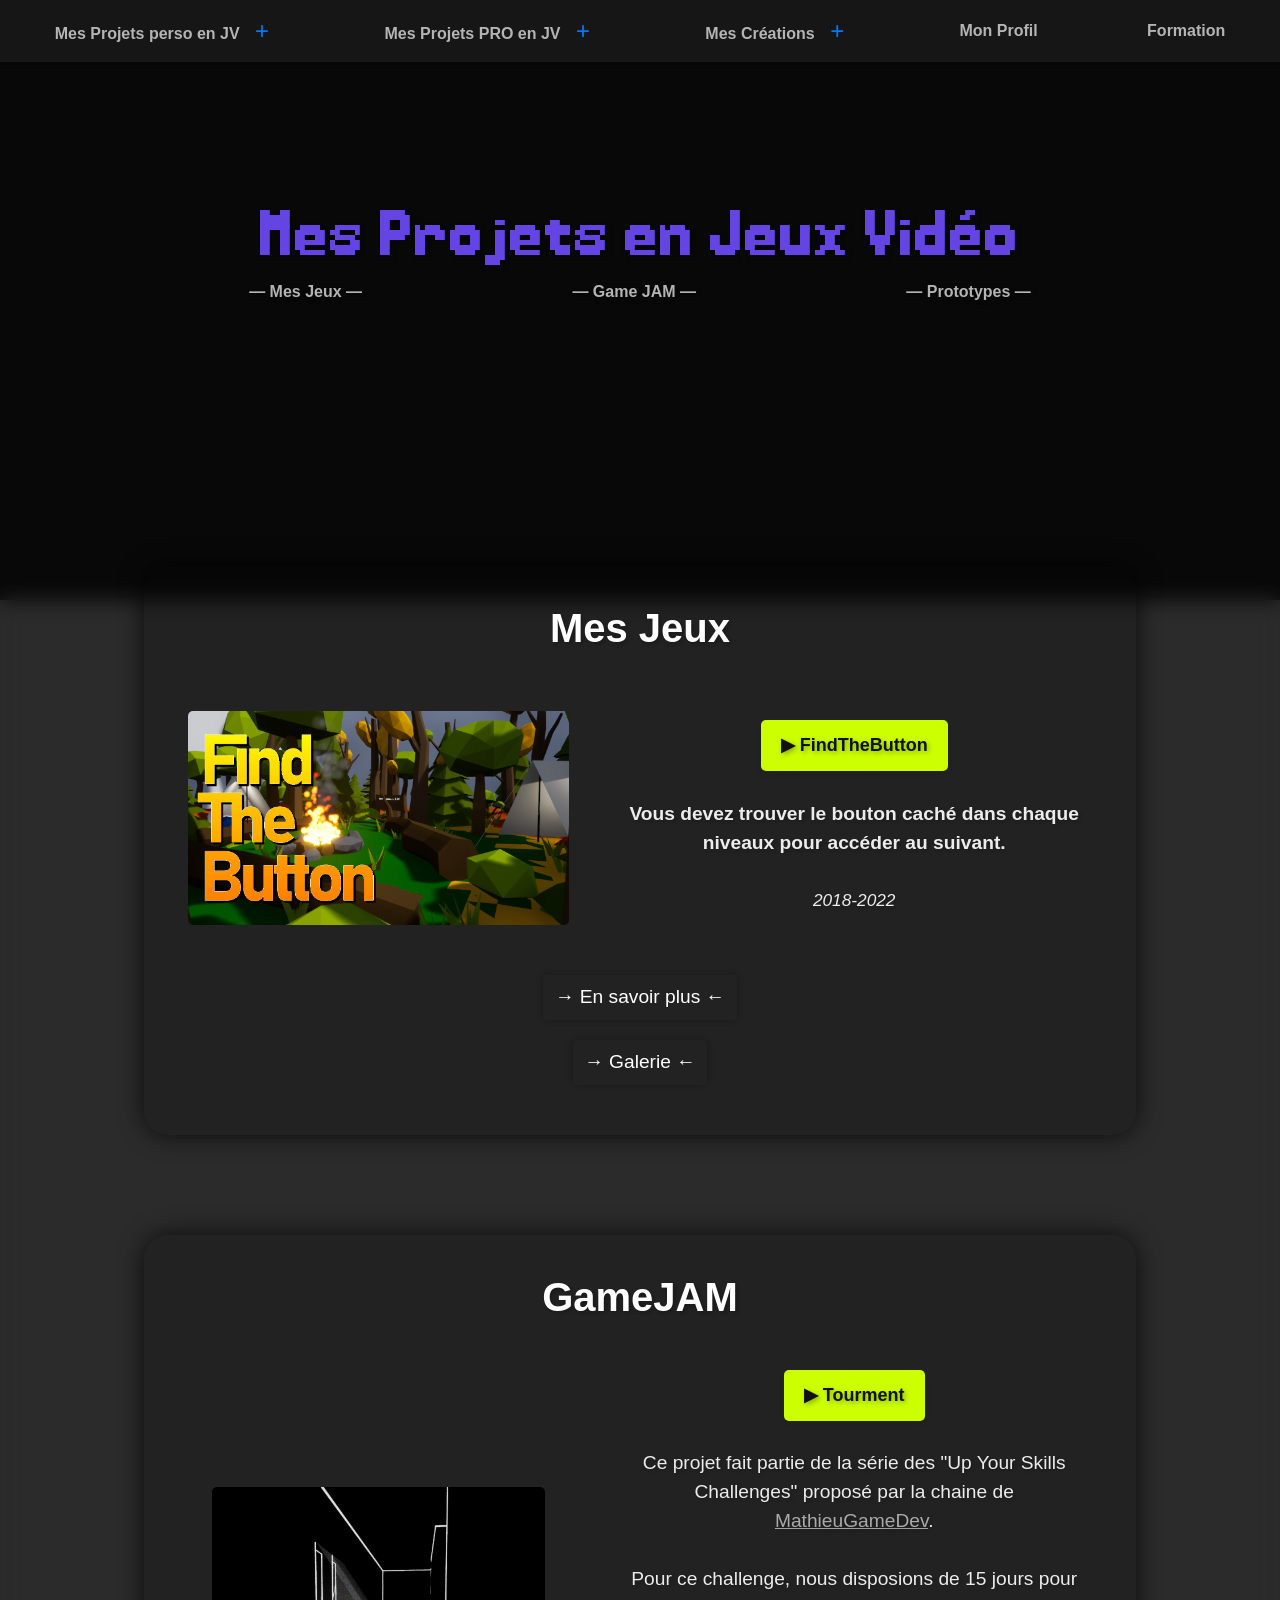
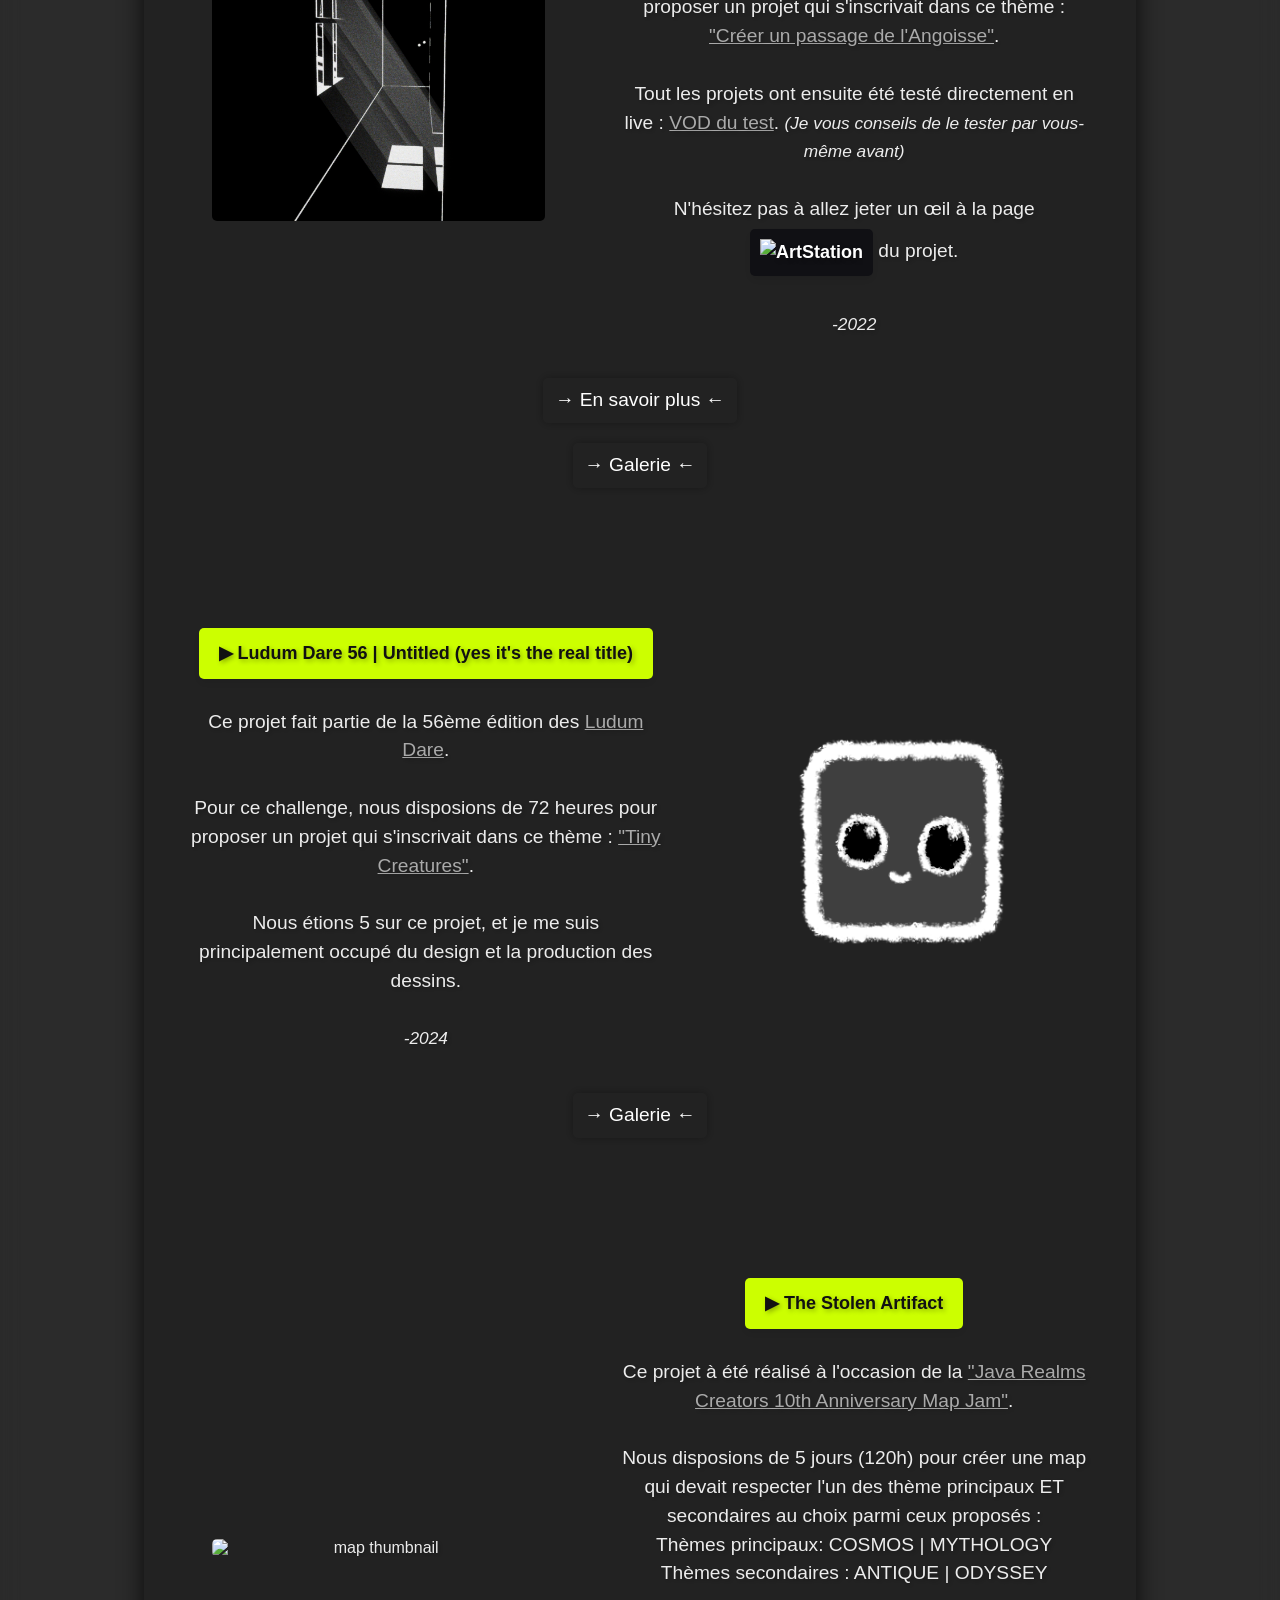
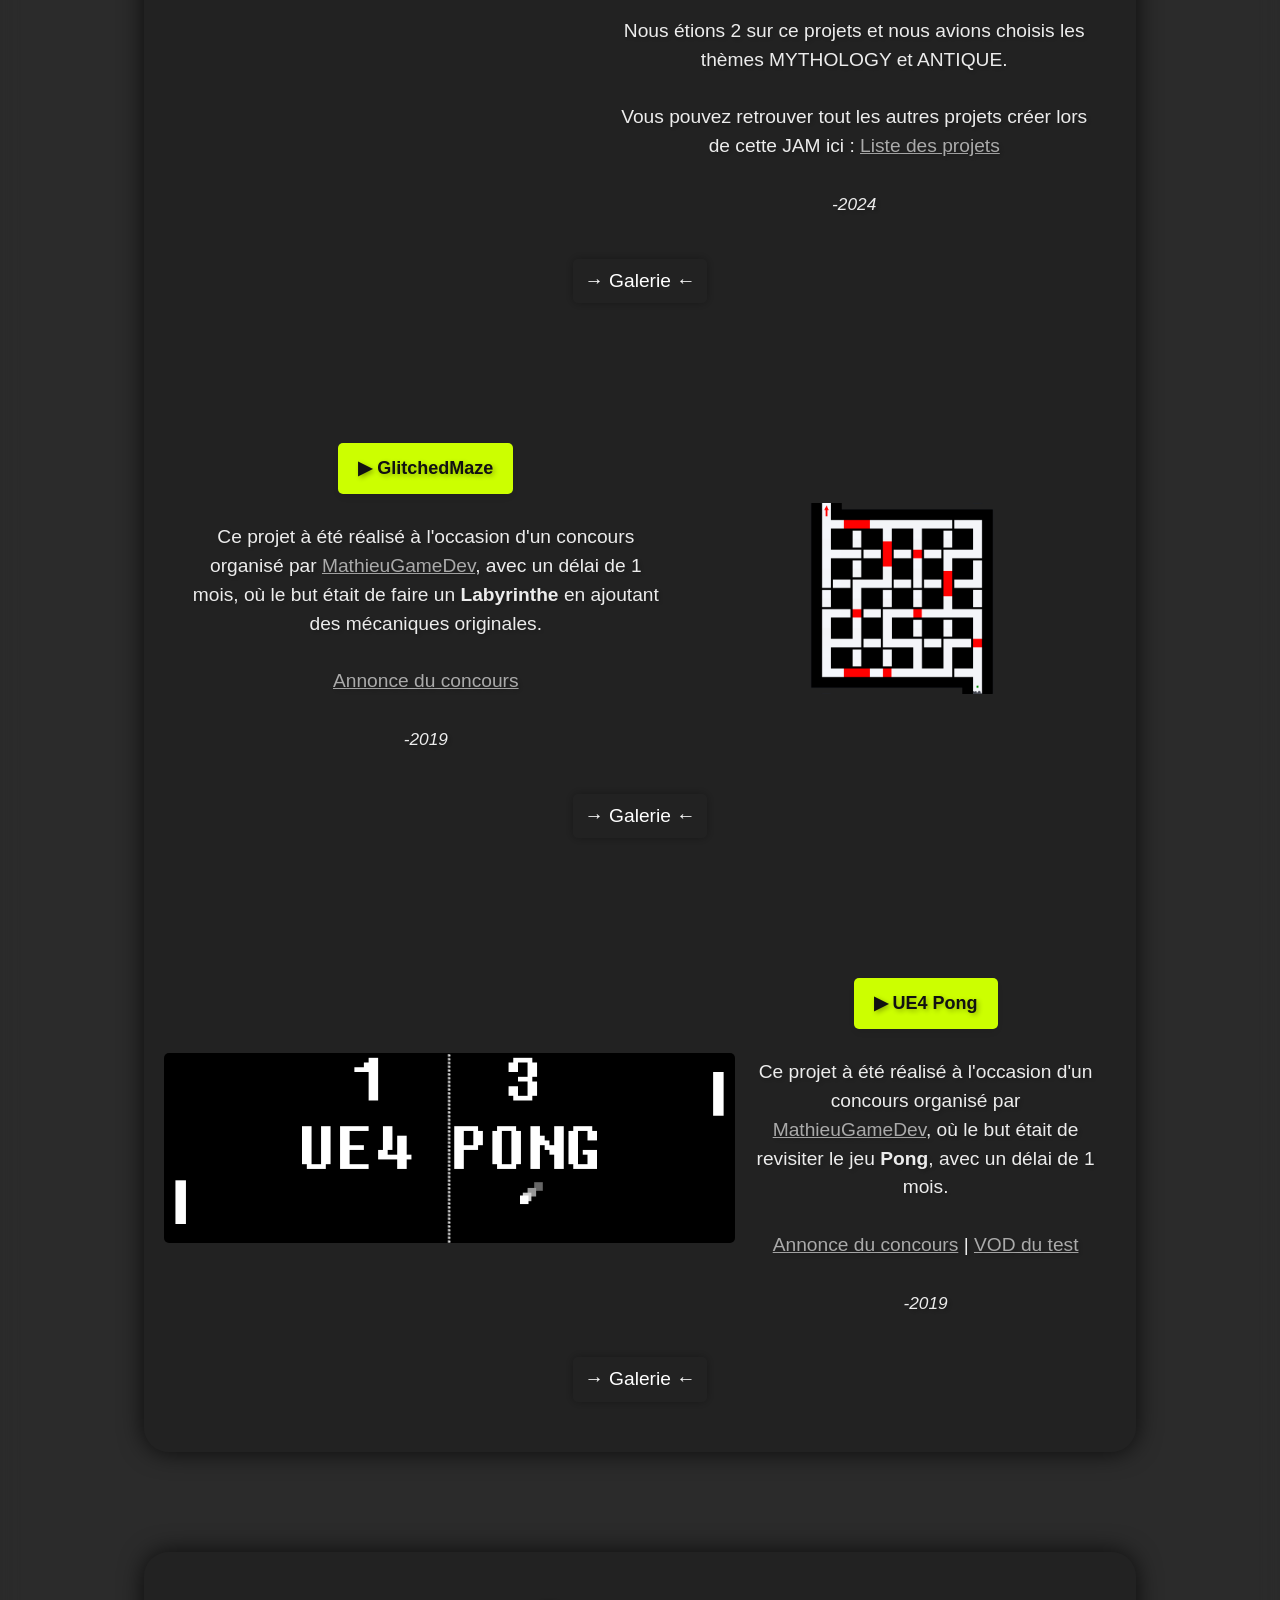
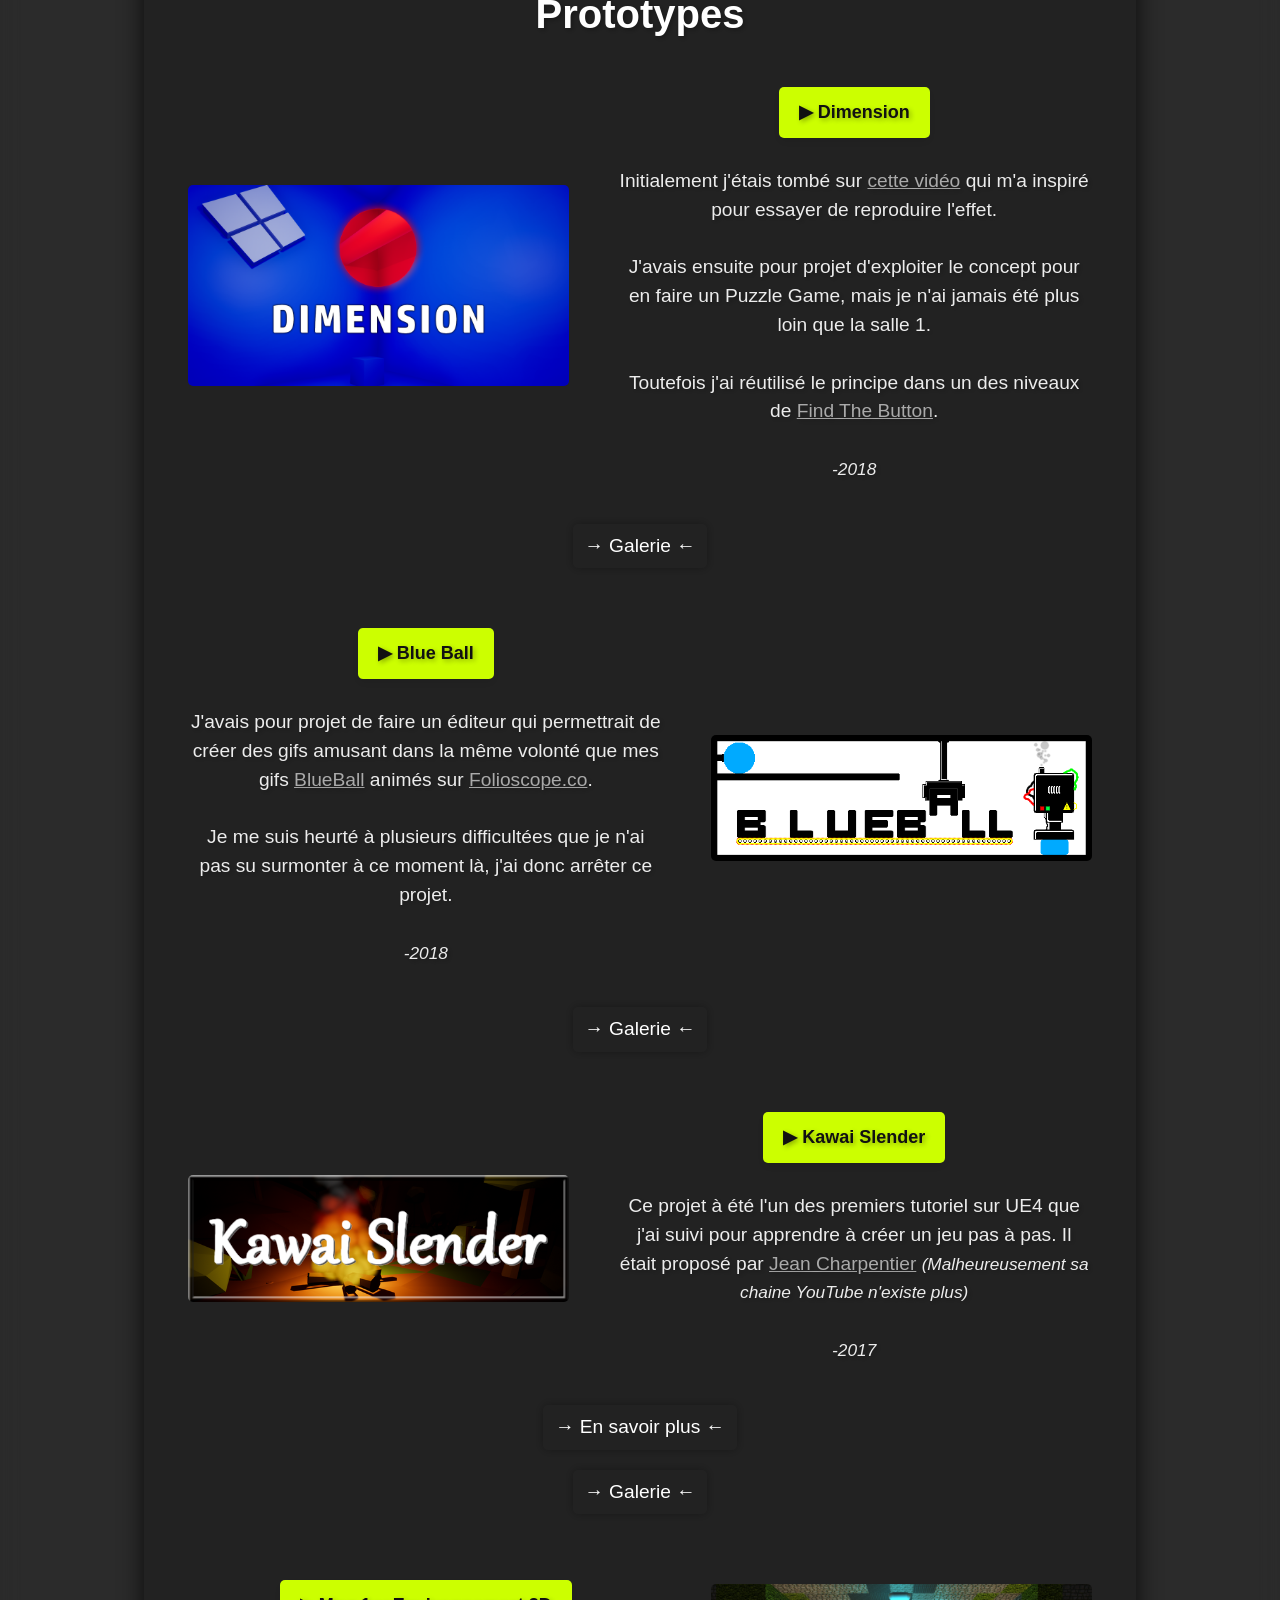
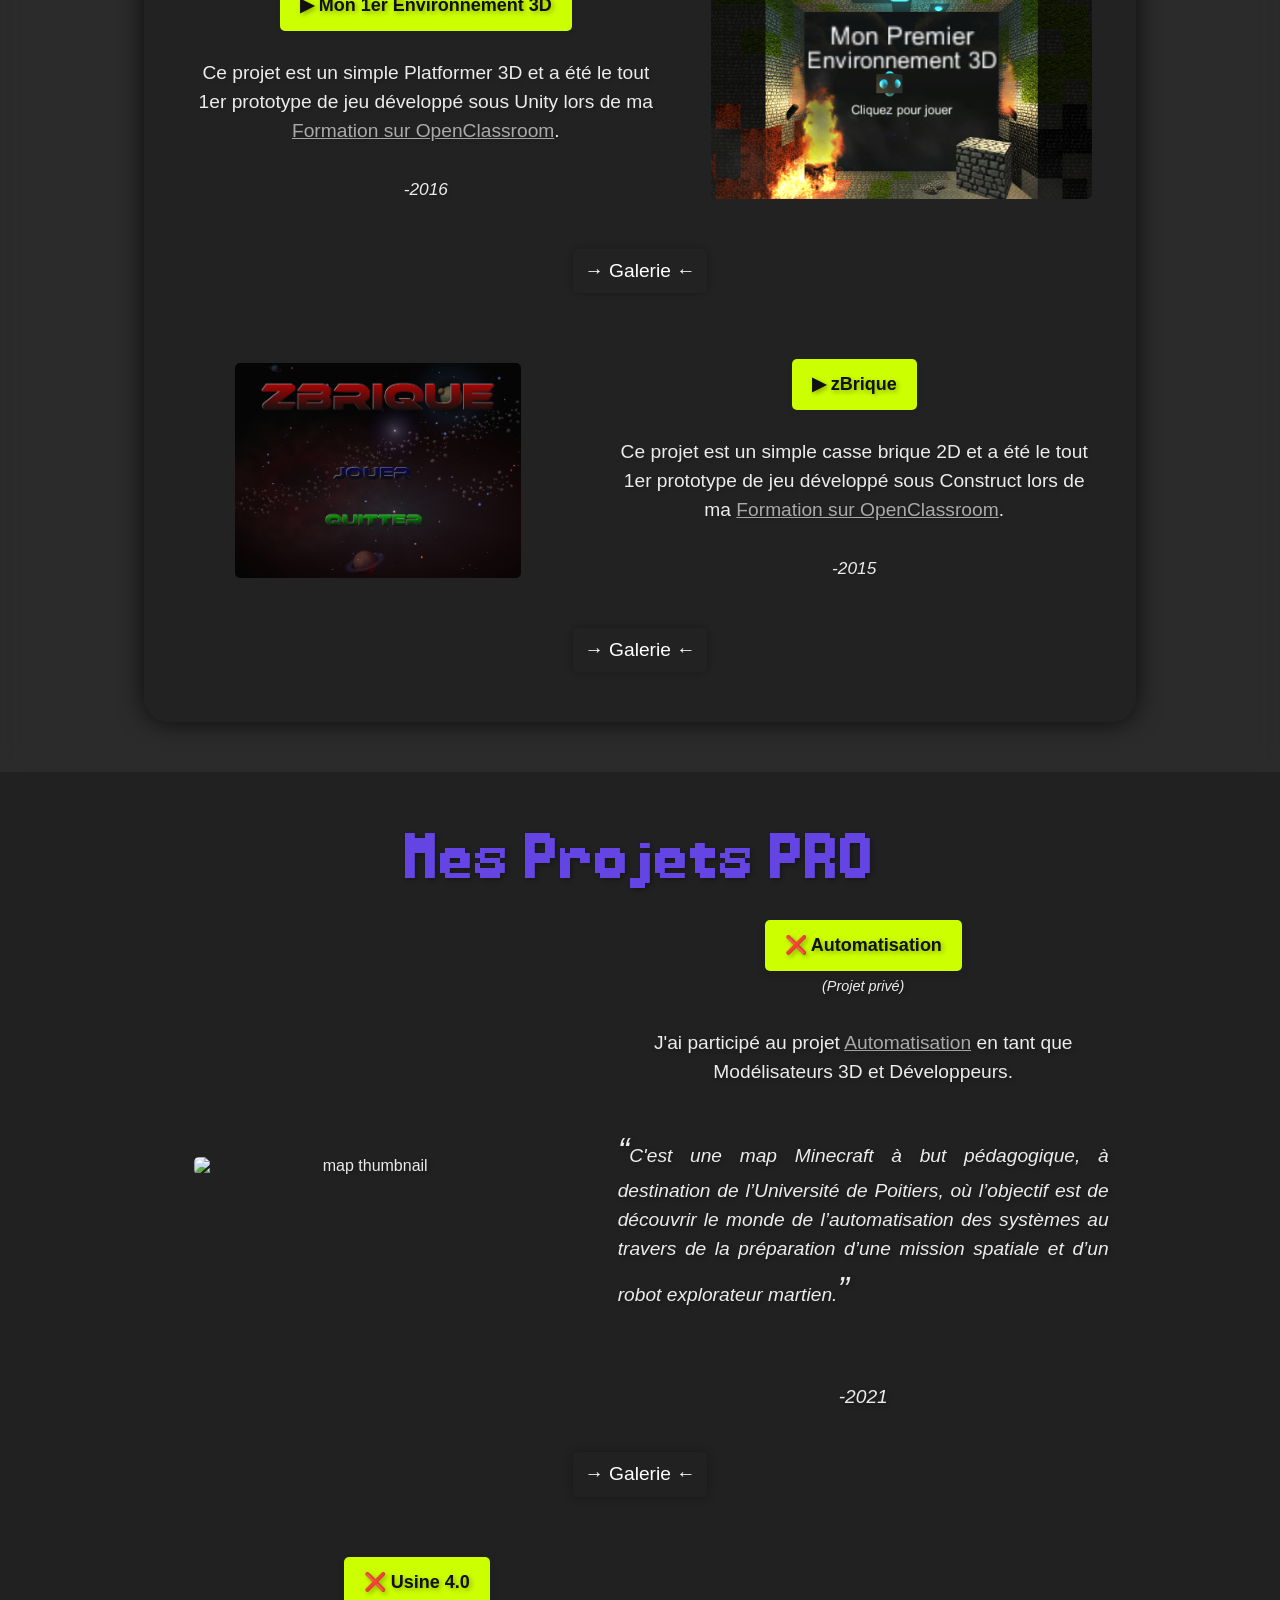
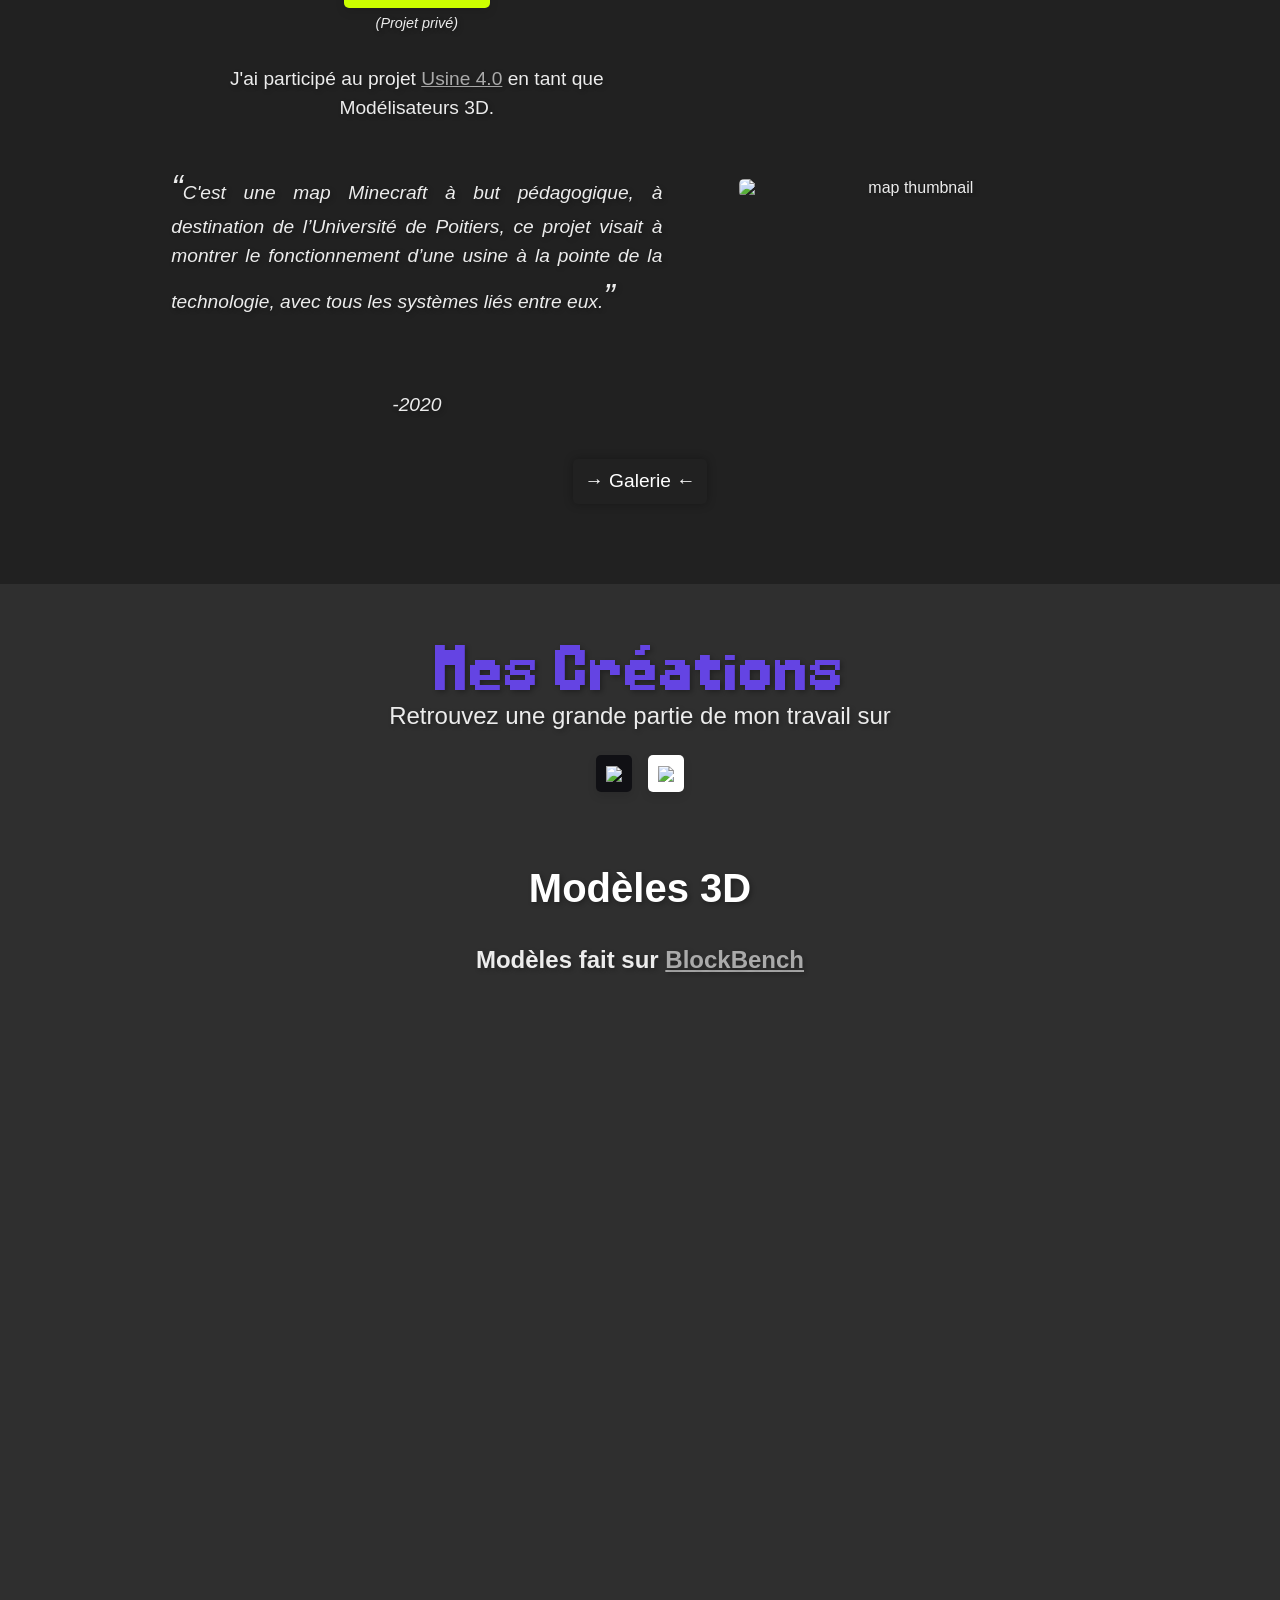
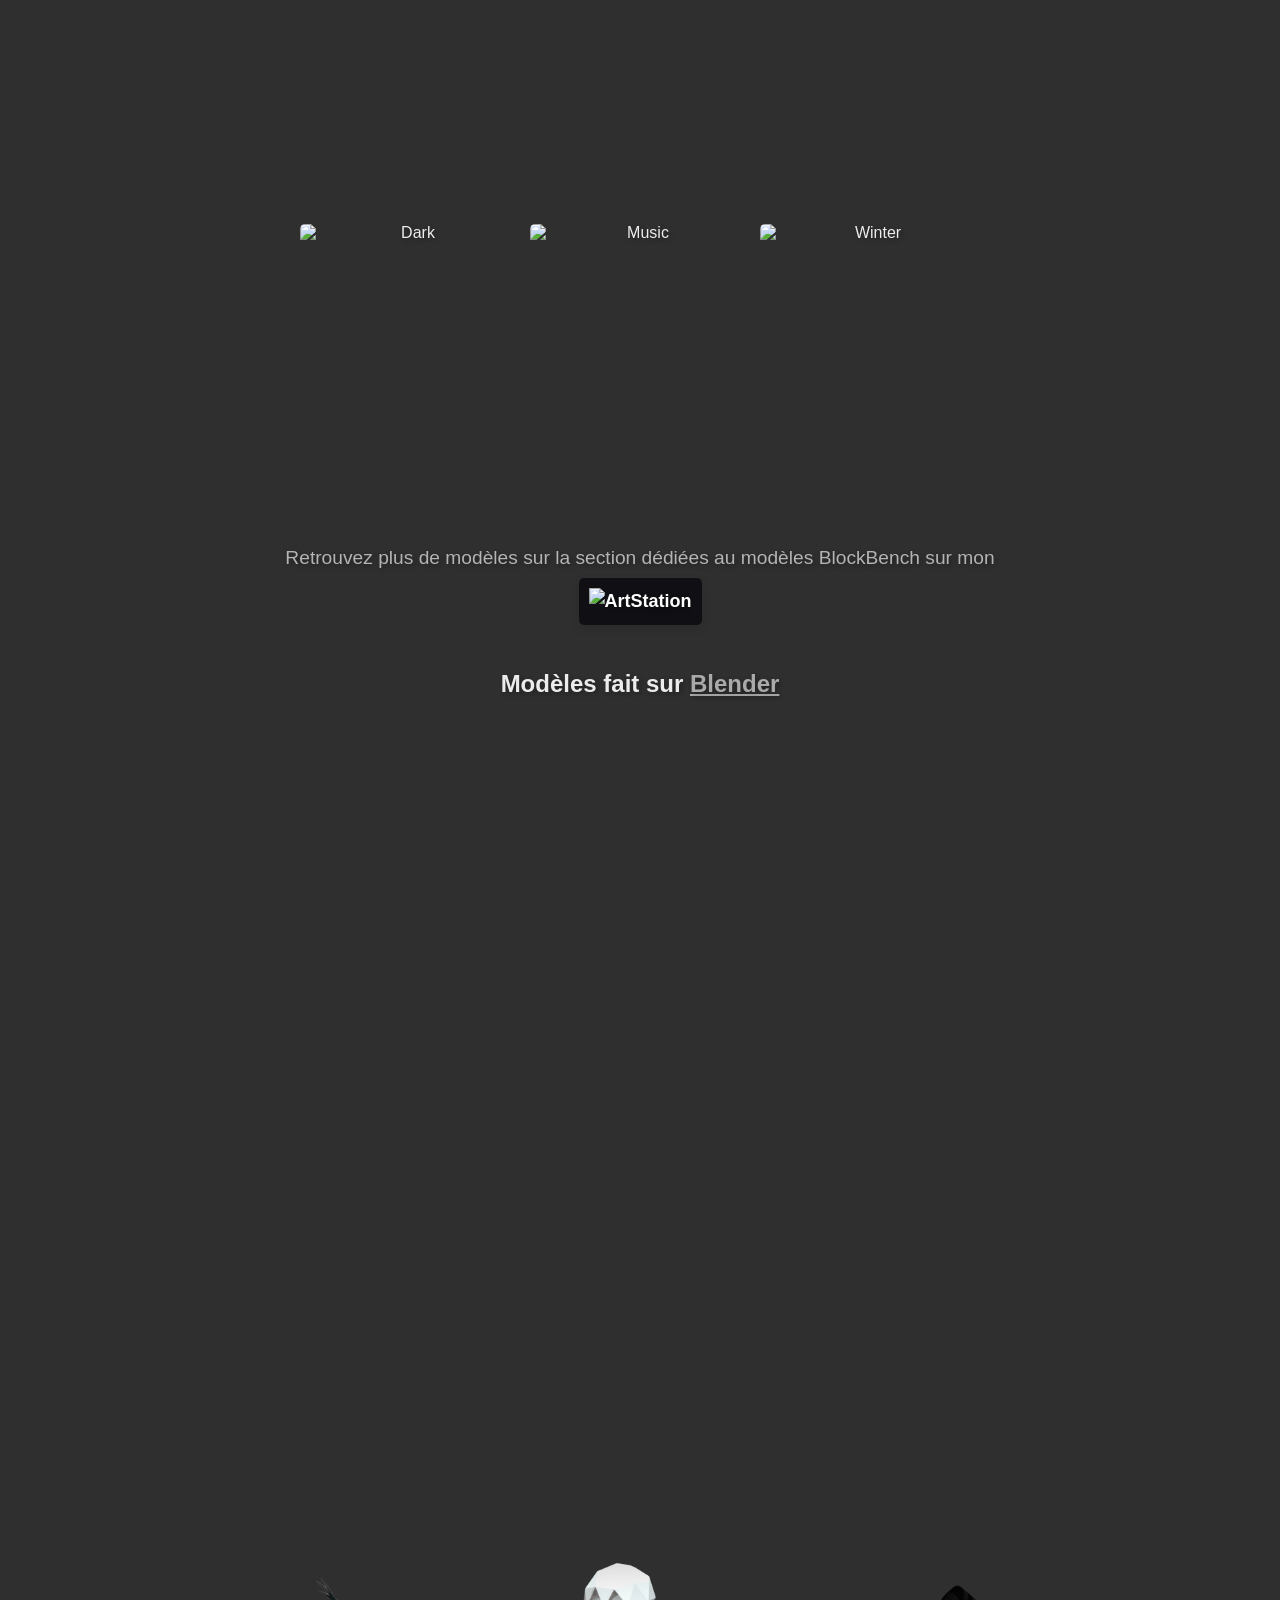
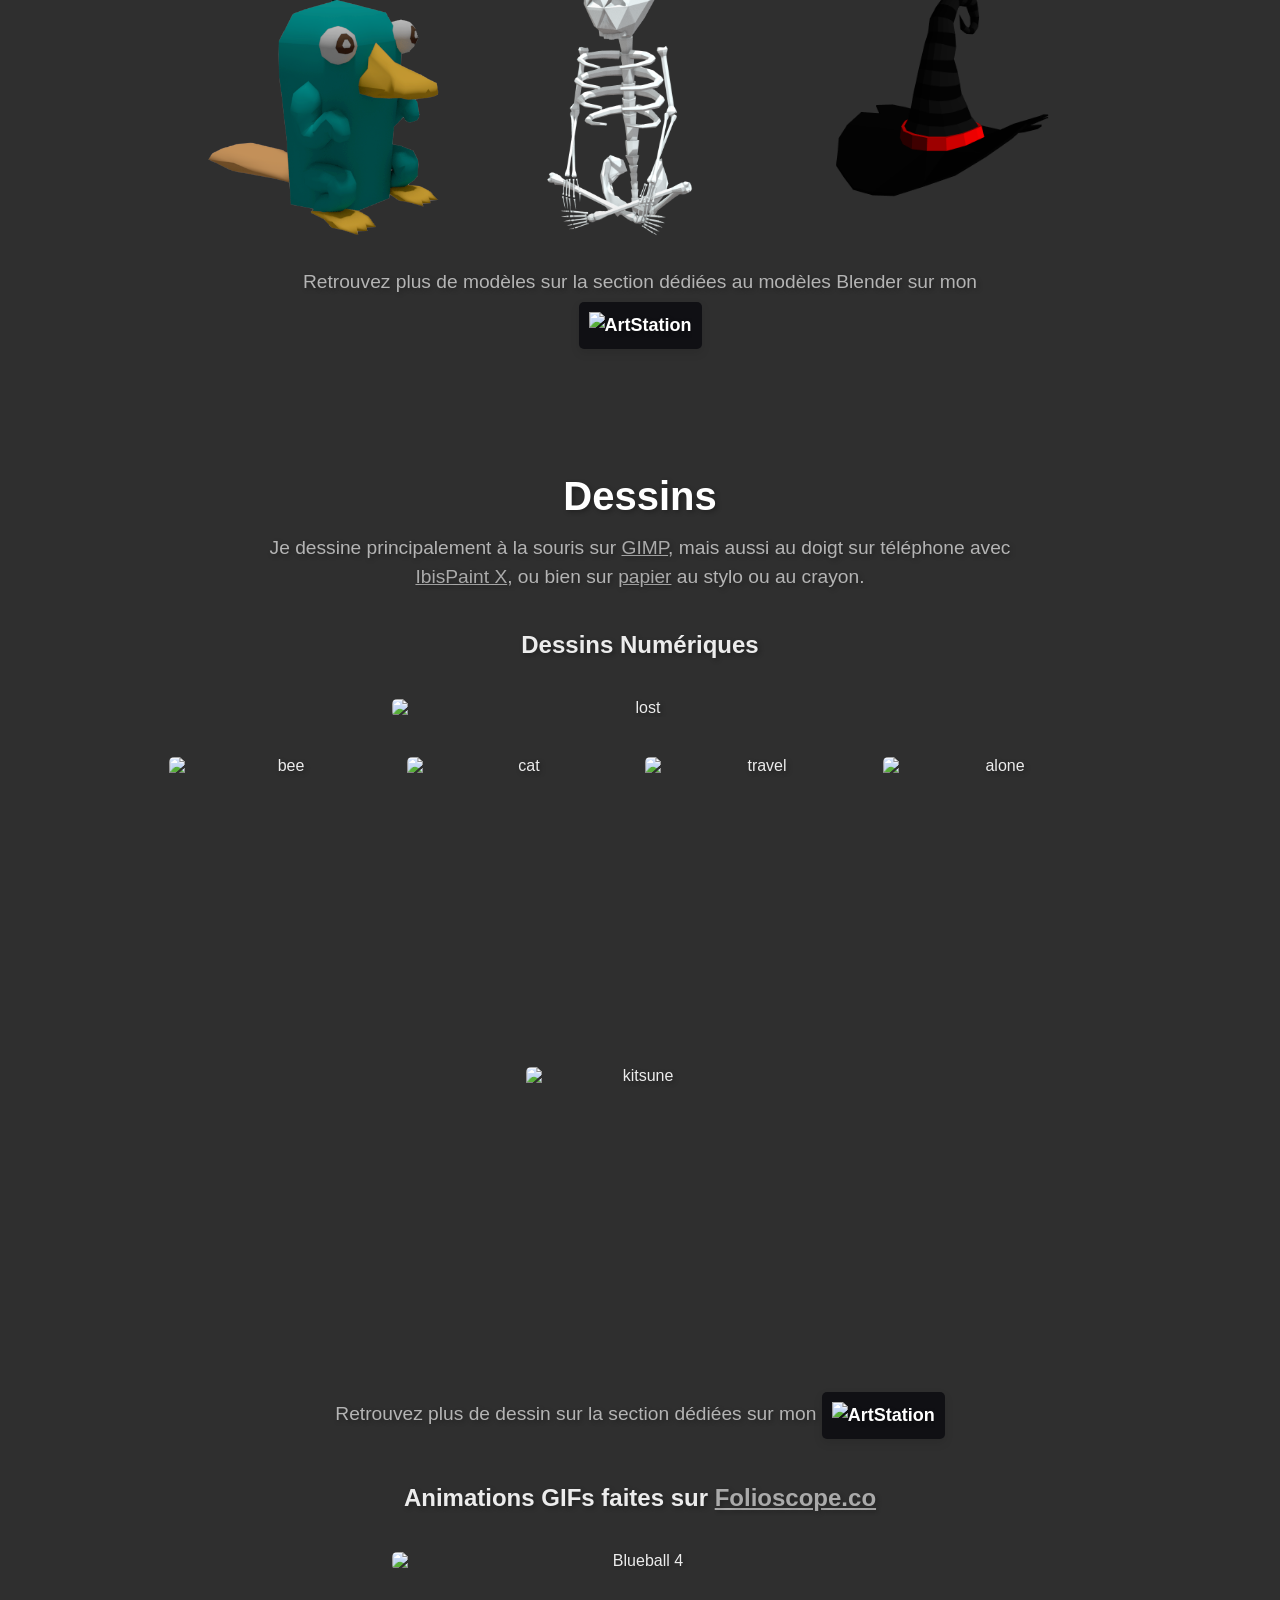
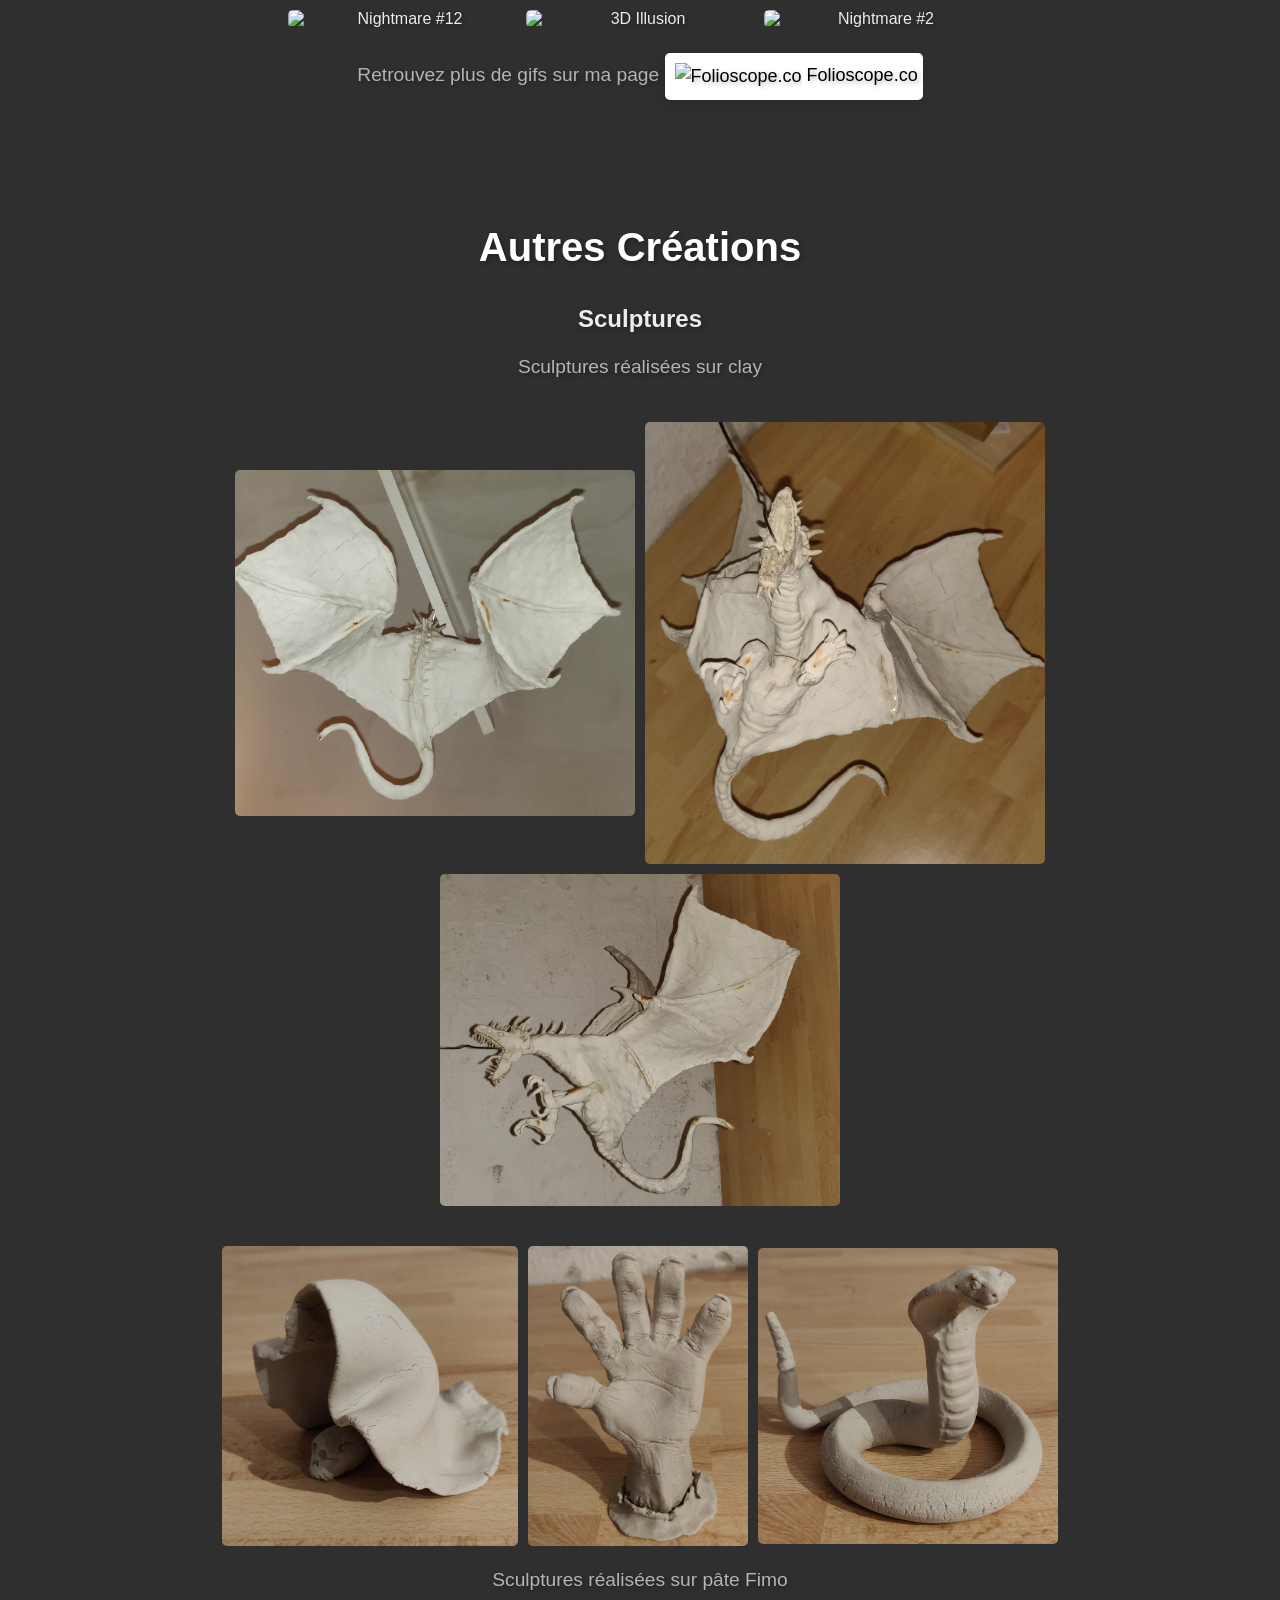
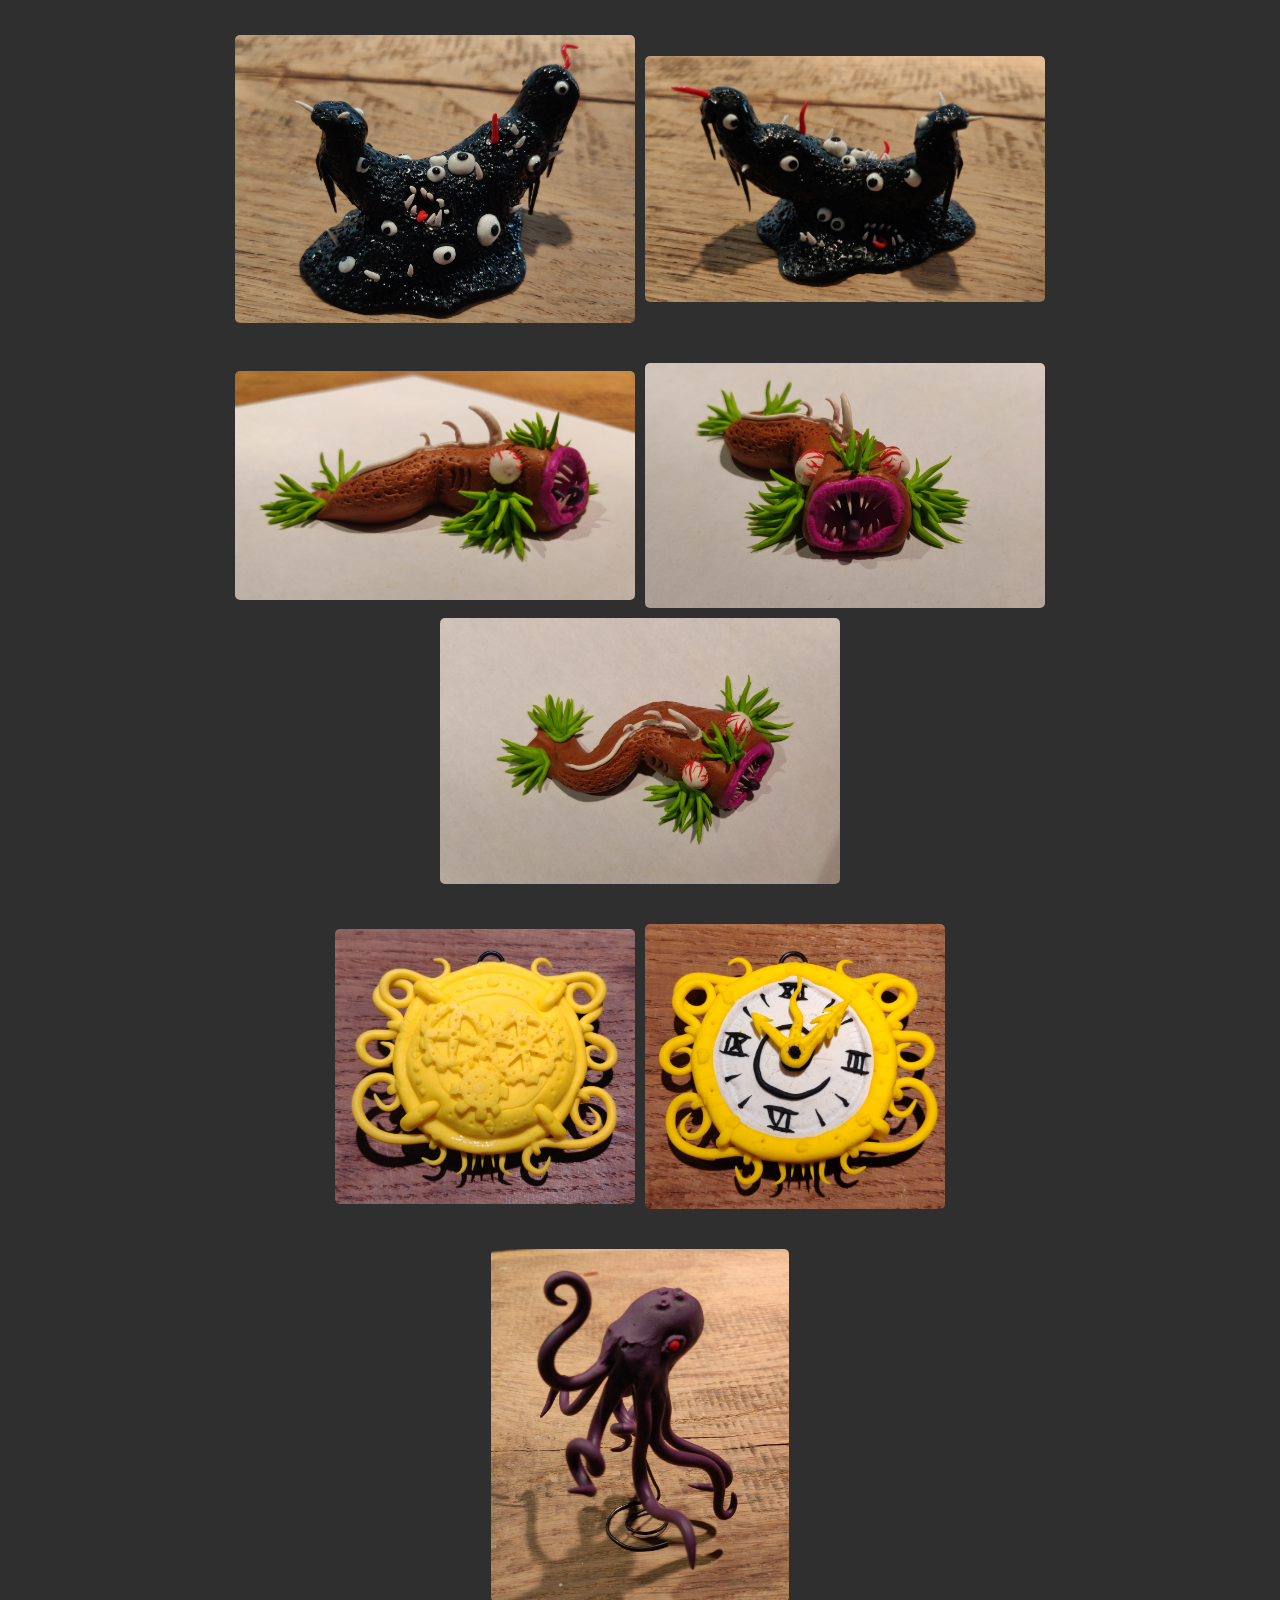
==== index.html @ f9fad4a8 "small fix" ====
<!DOCTYPE html>
<html lang="en">
<head>
    <meta charset="UTF-8">
    <meta name="viewport" content="width=device-width, initial-scale=1.0">
    <title>Portfolio | Damien JEAULT</title>
    <link rel="stylesheet" href="styles.css">
</head>
<body>
    <header>
        <nav class="scroll top-header">
            <ul>
                <li>
                    <a href="#projects">Mes Projets perso en JV</a>
                    <button class="dropdown-toggle">+</button>
                    <ul class="dropdown">
                        <a href="#mes-jeux" class="dropdown-section">— Mes Jeux —</a>
                        <li><a href="#FTB">Find The Button</a></li>
                        <a href="#gamejam" class="dropdown-section">— Game JAM —</a>
                        <li><a href="#Tourment">Tourment</a></li>
                        <li><a href="#LD56">Ludum Dare 56</a></li>
                        <li><a href="#TheStolenArtifact">The Stolen Artifact</a></li>
                        <li><a href="#GlitchedMaze">Glitched Maze</a></li>
                        <li><a href="#UE4pong">UE4 Pong</a></li>
                        <a href="#prototypes" class="dropdown-section">— Prototypes —</a>
                        <li><a href="#dimension">Dimension</a></li>
                        <li><a href="#blueball">Blue Ball</a></li>
                        <li><a href="#KawaiSlender">Kawai Slender</a></li>
                        <li><a href="#Mon1erEnvironnement3D">Mon 1er Environnement 3D</a></li>
                        <li><a href="#zBrique">zBrique</a></li>
                    </ul>
                </li>
                <li>
                    <a href="#projects-pro">Mes Projets PRO en JV</a>
                    <button class="dropdown-toggle">+</button>
                    <ul class="dropdown">
                        <li><a href="#Automatisation">Automatisation</a></li>
                        <li><a href="#usine-4-0">Usine 4.0</a></li>
                    </ul>
                </li>
                <li>
                    <a href="#creations">Mes Créations</a>
                    <button class="dropdown-toggle">+</button>
                    <ul class="dropdown">
                        <a href="#modeles-3d" class="dropdown-section">— Modèles 3D —</a>
                        <li><a href="#blockbench">BlockBench</a></li>
                        <li><a href="#blender">Blender</a></li>
                        <a href="#dessins" class="dropdown-section">— Dessins —</a>
                        <li><a href="#dessins_numeriques">Dessins Numériques</a></li>
                        <!--<li><a href="#dessins_papier">Dessins Papier</a></li>-->
                        <li><a href="#animations">Animations</a></li>
                        <a href="#autres-creations" class="dropdown-section">— Autres Créations —</a>
                        <li><a href="#sculptures">Sculptures</a></li>
                        <li><a href="#minecraft">Minecraft</a></li>
                    </ul>
                </li>
                <li><a href="#profil">Mon Profil</a></li>
                <li><a href="#formation">Formation</a></li>
            </ul>
        </nav>
    </header>

    <main>

        <!-- Section 1: Mes Projets perso en JV -->
        <section id="projects" class="section">
            <div class="container">
                <!-- image en arrière-plan -->
                <div class="bg-img-container">
                    <img src="images/header_bg.gif" alt="header_bg" class="background-image">
                </div>
                <div class="bg-img-overlay"></div>

                <!-- Top Title -->
                <div class="top-title image bottom">
                    <h1 class="anim">Mes Projets en Jeux Vidéo</h1>
                    <nav class="scroll">
                        <ul>
                            <li><a href="#mes-jeux" class="dropdown-section">— Mes Jeux —</a></li>
                            <li><a href="#gamejam" class="dropdown-section">— Game JAM —</a></li>
                            <li><a href="#prototypes" class="dropdown-section">— Prototypes —</a></li>
                        </ul>
                    </nav>
                </div>

                <!-- My Games -->
                <div id="mes-jeux" class="bg-color">
                    <h2>Mes Jeux</h2>

                    <!-- Find The Button -->
                    <div id="FTB" class="project">
                        <div class="project-intro">
                            <img src="images/projects/find_the_button/ftb_thumbnail.png" alt="ftb_thumbnail" data-width="40" class="img manual-resize image left">
                            <div class="description">
                                <p>
                                    <a href="https://gamejolt.com/games/find_the_button/818614" target="_blank" class="btn-link btn-anim gamejolt">▶ FindTheButton</a>
                                    <br><br>
                                    <b>Vous devez trouver le bouton caché dans chaque niveaux pour accéder au suivant.</b>
                                    <br><br>
                                    <i>2018-2022</i>
                                </p>
                            </div>
                        </div>
                        <!-- En savoir plus -->
                        <button class="toggle-details">→ En savoir plus ←</button>
                        <div class="details">
                            <p style="text-align: justify;">
                                <i><i style="font-size: 1.8em;">“</i>J'ai commencé le dev de ce jeu en même temps que j'apprenais à utiliser Unreal en total autodidacte, il m'a servi de support d'apprentissage, et je ne voulais pas entamer un projet que je n'étais pas sûr d'aboutir. Donc et j'ai eu l'idée du "Find The Button" (en référence à un type de map sur Minecraft :D), qui était un concept assez simple à mettre en place mais qui m'a quand même permis d'explorer plein de facettes d'Unreal et du dev de jeu en général.
                                <br><br>
                                J'ai notamment pu pratiquer la modélisation 3D sur Blender <i>(j'ai produit tout les modèles 3D du jeu)</i>, ou encore m'intéresser au Game Design et Level Design, ainsi qu'à l'élaboration d'une ambiance sonore (à l'aide de bibliothèque libre de droit, j'ai essayé d'insufler de la vie à l'ambiance général de chaque niveaux).
                                <br><br>
                                Initialement je n'étais pas sûr de vouloir le publier étant donné qu'il a souffert de toutes les erreurs que j'ai pu commettre au cours de mon apprentissage sur Unreal, toutefois j'aime bien ce que j'ai finis par en faire, et je m'étais dit que ça pouvait potentiellement intéresser des gens. Il doit y avoir quelques bugs par-ci par-là, et certains niveaux souffrent de quelque problèmes d'optimisations, mais je n'ai pas souhaité continuer ce projet et j'ai préfèré le sortir tel-quel avec ses défauts, plutôt que de ne pas le sortir du tout.<i style="font-size: 1.8em;">”</i></i>
                            </p>
                        </div>
                        <!-- Galerie -->
                        <button class="toggle-details">→ Galerie ←</button>
                        <div class="details">
                            <iframe class="image left" width="560" height="315" src="https://www.youtube.com/embed/7w2tnUAuLQc?si=j6rJ9-tF6uplA-a_" title="YouTube video player" frameborder="0" allow="accelerometer; autoplay; clipboard-write; encrypted-media; gyroscope; picture-in-picture; web-share" referrerpolicy="strict-origin-when-cross-origin" allowfullscreen alt="youtube video"></iframe>
                            <iframe class="image right" width="560" height="315" src="https://www.youtube.com/embed/c08mF457Oic?si=z6rgm4SEbGlMjIzc" title="YouTube video player" frameborder="0" allow="accelerometer; autoplay; clipboard-write; encrypted-media; gyroscope; picture-in-picture; web-share" referrerpolicy="strict-origin-when-cross-origin" allowfullscreen alt="youtube video"></iframe>

                            <div class="creation">
                                <!-- Groupe d'images organisé en tiles -->
                                <div class="image-group image bottom">
                                    <img src="https://cdnb.artstation.com/p/assets/images/images/033/760/971/large/daminator-4113-level14.jpg?1610491985" alt="Level 14" class="img thumbnail" data-group="1">
                                    <img src="images/projects/find_the_button/Level3.png" alt="Level 3" class="img thumbnail" data-group="1">
                                    <img src="https://cdnb.artstation.com/p/assets/images/images/033/760/927/large/daminator-4113-level13.jpg?1610491923" alt="Level 13" class="img thumbnail" data-group="1">
                                    <img src="https://cdnb.artstation.com/p/assets/images/images/033/760/553/large/daminator-4113-level12.jpg?1610491281" alt="Level 12" class="img thumbnail" data-group="1">
                                    <img src="images/projects/find_the_button/Level1.png" alt="Level 1" class="img thumbnail" data-group="1">
                                    <img src="https://cdna.artstation.com/p/assets/images/images/033/761/050/large/daminator-4113-level16.jpg?1610492089.png" alt="Level 16" class="img thumbnail" data-group="1">
                                    <img src="https://cdna.artstation.com/p/assets/images/images/033/761/308/large/daminator-4113-level15.jpg?1610492786" alt="Level 15" class="img thumbnail" data-group="1">
                                </div>
                            </div>
                            <!-- Groupe d'images organisé en lignes -->
                            <div class="image-group-row">
                                <img src="https://cdnb.artstation.com/p/assets/images/images/033/760/549/original/daminator-4113-temple.gif?1610491274" alt="Level 12 temple gif" class="img image left" data-group="1">
                                <img src="https://i.gjcdn.net/public-data/games/13/114/818614/media/game-description/pipes-wipt4ed9.gif" alt="Level 16 pipes gif" class="img image right" data-group="1">
                            </div>
                            <p>Pour plus de visuels, je vous invite à visiter la page <a href="https://daminator4113.artstation.com/albums/2549901" target="_blank" class="btn-link artstation"><img class="img-svg" src="https://cdn.artstation.com/assets/logo.svg" alt="ArtStation"></a> du projet.</p>
                        </div>
                    </div>

                </div>

                <!-- GameJam -->
                <div id="gamejam" class="bg-color">
                    <h2>GameJAM</h2>
                    <!-- Tourment -->
                    <div id="Tourment" class="project">
                        <div class="project-intro">
                            <div class="description">
                                <p>
                                    <a href="https://gamejolt.com/games/tourment/701553" target="_blank" class="btn-link btn-anim gamejolt">▶ Tourment</a>
                                    <br><br>
                                    Ce projet fait partie de la série des "Up Your Skills Challenges" proposé par la chaine de <a href="https://www.youtube.com/@MATHIEU_YT" target="_blank">MathieuGameDev</a>.
                                    <br><br>
                                    Pour ce challenge, nous disposions de 15 jours pour proposer un projet qui s'inscrivait dans ce thème : <a href="https://www.twitch.tv/videos/1419815023" target="_blank">"Créer un passage de l'Angoisse"</a>.
                                    <br><br>
                                    Tout les projets ont ensuite été testé directement en live : <a href="https://youtu.be/_zgMaUp5L7I?t=2482" target="_blank">VOD du test</a>. <i>(Je vous conseils de le tester par vous-même avant)</i>
                                    <br><br>
                                    N'hésitez pas à allez jeter un œil à la page <a href="https://daminator4113.artstation.com/albums/5755783" target="_blank" class="btn-link artstation"><img class="img-svg" src="https://cdn.artstation.com/assets/logo.svg" alt="ArtStation"></a> du projet.
                                    <br><br>
                                    <i>-2022</i>
                                </p>
                            </div>
                            <img src="images/projects/tourment/tourment_thumbnail.png" alt="tourment_thumbnail" data-width="35" class="img manual-resize image right">
                        </div>
                        <!-- En savoir plus -->
                        <button class="toggle-details">→ En savoir plus ←</button>
                        <div class="details">
                                <p>
                                    Pour ce projet je voulais explorer un thème visuel et une esthétique qui me tiens vraiment à cœur. J'ai pu jouer un peu avec les shaders afin de donner ce style crayonné que j'aime beaucoup.
                                </p>
                        </div>
                        <!-- Galerie -->
                        <button class="toggle-details">→ Galerie ←</button>
                        <div class="details">
                            <div class="creation">
                                <iframe class="image bottom" width="720" height="480" src="https://www.youtube.com/embed/eIMVAcMeVVI?si=eAOmHFxkwIgC9LP0" title="YouTube video player" frameborder="0" allow="accelerometer; autoplay; clipboard-write; encrypted-media; gyroscope; picture-in-picture; web-share" referrerpolicy="strict-origin-when-cross-origin" allowfullscreen alt="youtube video"></iframe>
                                <!-- Groupe d'images organisé en lignes -->
                                <div class="image-group-row">
                                    <img src="https://cdnb.artstation.com/p/assets/images/images/047/572/215/large/daminator-4113-highresscreenshot00000.jpg?1647922529" alt="screenshot 1" data-width="100" class="img manual-resize image left" data-group="1">
                                    <img src="https://cdnb.artstation.com/p/assets/images/images/047/572/635/large/daminator-4113-screenshot005.jpg?1647923880" alt="screenshot 2" data-width="100" class="img manual-resize image right" data-group="1">
                                </div>
                                <img src="https://cdnb.artstation.com/p/assets/images/images/047/572/457/large/daminator-4113-standing.jpg?1647923451" alt="standing" data-width="25" class="img manual-resize image bottom" data-group="1">
                            </div>
                            <p>Pour plus de visuels, je vous invite à visiter la page <a href="https://daminator4113.artstation.com/albums/5755783" target="_blank" class="btn-link artstation"><img class="img-svg" src="https://cdn.artstation.com/assets/logo.svg" alt="ArtStation"></a> du projet.</p>
                        </div>
                    </div>

                    <!-- LD56 -->
                    <div id="LD56" class="project">
                        <div class="project-intro">
                            <div class="description">
                                <p>
                                    <a href="https://ldjam.com/events/ludum-dare/56/untitle-yes-is-the-real-title" target="_blank" class="btn-link btn-anim gamejolt">▶ Ludum Dare 56 | Untitled (yes it's the real title)</a>
                                    <br><br>
                                    Ce projet fait partie de la 56ème édition des <a href="https://ldjam.com/events/ludum-dare/56" target="_blank">Ludum Dare</a>.
                                    <br><br>
                                    Pour ce challenge, nous disposions de 72 heures pour proposer un projet qui s'inscrivait dans ce thème : <a href="https://ldjam.com/events/ludum-dare/56/results" target="_blank">"Tiny Creatures"</a>.
                                    <br><br>
                                    Nous étions 5 sur ce projet, et je me suis principalement occupé du design et la production des dessins.
                                    <br><br>
                                    <i>-2024</i>
                                </p>
                            </div>
                            <img src="images/projects/ludumdare56/ludumdare56_thumbnail.png" alt="ludumdare56_thumbnail" data-width="25" class="img manual-resize image left">
                        </div>
                        <!-- En savoir plus
                        <button class="toggle-details">→ En savoir plus ←</button>
                        <div class="details">
                            <p>
                                Empty.
                            </p>
                        </div>
                         -->
                        <!-- Galerie -->
                        <button class="toggle-details">→ Galerie ←</button>
                        <div class="details">
                            <div class="creation">
                                <img src="images/projects/ludumdare56/main_menu.png" alt="main menu" data-width="50" class="img manual-resize image bottom" data-group="1">
                                <div class="image-group">
                                    <img src="images/projects/ludumdare56/lightbulb_awake_01.png" alt="lightbulb_awake_01" class="img thumbnail image left" data-group="1">
                                    <img src="images/projects/ludumdare56/mouse_awake_02.png" alt="mouse_awake_02" class="img thumbnail image right" data-group="1">
                                </div>
                            </div>
                        </div>
                    </div>


                    <!-- The Stolen Artifact -->
                    <div id="TheStolenArtifact" class="project">
                        <div class="project-intro">
                            <div class="description">
                                <p>
                                    <a href="https://www.curseforge.com/minecraft/worlds/the-stolen-artifact" target="_blank" class="btn-link btn-anim gamejolt">▶ The Stolen Artifact</a>
                                    <br><br>
                                    Ce projet à été réalisé à l'occasion de la <a href="https://docs.google.com/document/d/1ornjKlMOZ4HZBWh8l1HET--A09U2FY5JT6bTug-5LXo/edit?tab=t.0#heading=h.dqp5a17hxj00" target="_blank">"Java Realms Creators 10th Anniversary Map Jam"</a>.
                                    <br><br>
                                    Nous disposions de 5 jours (120h) pour créer une map qui devait respecter l'un des thème principaux ET secondaires au choix parmi ceux proposés :
                                    <br>Thèmes principaux: COSMOS | MYTHOLOGY
                                    <br>Thèmes secondaires : ANTIQUE | ODYSSEY
                                    <br><br>
                                    Nous étions 2 sur ce projets et nous avions choisis les thèmes MYTHOLOGY et ANTIQUE.
                                    <br><br>
                                    Vous pouvez retrouver tout les autres projets créer lors de cette JAM ici : <a href="https://docs.google.com/spreadsheets/d/1e4iMoCZdKfU0mQSjser4oAal6fTVWPezTUD5MwylXbg/edit?gid=0#gid=0" target="_blank">Liste des projets</a>
                                    <br><br>
                                    <i>-2024</i>
                                </p>
                            </div>
                            <img src="https://media.forgecdn.net/attachments/1003/713/map_icon.png" alt="map thumbnail" data-width="35" class="img manual-resize image right">
                        </div>
                        <!-- En savoir plus 
                        <button class="toggle-details">→ En savoir plus ←</button>
                        <div class="details">
                                <p>
                                    Empty.
                                </p>
                        </div>
                        -->
                        <!-- Galerie -->
                        <button class="toggle-details">→ Galerie ←</button>
                        <div class="details">
                            <div class="creation">
                                <!-- Groupe d'images organisé en lignes -->
                                <div class="image-group image bottom">
                                    <img src="https://media.forgecdn.net/attachments/1003/714/1.png" alt="screenshot 1" class="img thumbnail" data-group="1" style="height:100%;max-width:500px;">
                                    <img src="https://media.forgecdn.net/attachments/1003/715/2.png" alt="screenshot 2" class="img thumbnail" data-group="1" style="height:100%;max-width:500px;">
                                    <img src="https://media.forgecdn.net/attachments/1003/716/3.png" alt="screenshot 3" class="img thumbnail" data-group="1" style="height:100%;max-width:500px;">
                                    <img src="https://media.forgecdn.net/attachments/1003/717/4.png" alt="screenshot 4" class="img thumbnail" data-group="1" style="height:100%;max-width:500px;">
                                    <img src="https://media.forgecdn.net/attachments/1003/718/5.png" alt="screenshot 5" class="img thumbnail" data-group="1" style="height:100%;max-width:500px;">
                                </div>
                            </div>
                        </div>
                    </div>

                    <!-- GlitchedMaze -->
                    <div id="GlitchedMaze" class="project">
                        <div class="project-intro">
                            <div class="description">
                                <p>
                                    <a href="https://www.mediafire.com/file/i712wf4k03st1zz/SpeedyMaze.zip/file" target="_blank" class="btn-link btn-anim gamejolt">▶ GlitchedMaze</a>
                                    <br><br>
                                    Ce projet à été réalisé à l'occasion d'un concours organisé par <a href="https://www.youtube.com/@MATHIEU_YT" target="_blank">MathieuGameDev</a>, avec un délai de 1 mois, où le but était de faire un <b>Labyrinthe</b> en ajoutant des mécaniques originales.
                                    <br><br>
                                    <a href="https://youtu.be/U3wnYTDof6Y?si=JN2bu20ULlhXv_kt&t=95" target="_blank">Annonce du concours</a>
                                    <br><br>
                                    <i>-2019</i>
                                </p>
                            </div>
                            <img src="images/projects/glitched_maze/glitched_maze_thumbnail.png" alt="GlitchedMaze thumbnail" data-width="20" class="img manual-resize image left">
                        </div>
                        <!-- En savoir plus
                        <button class="toggle-details">→ En savoir plus ←</button>
                        <div class="details">
                            <p>
                                Empty.
                            </p>
                        </div>
                         -->
                        <!-- Galerie -->
                        <button class="toggle-details">→ Galerie ←</button>
                        <div class="details">
                            <div class="creation">
                                <iframe class="image bottom" width="720" height="480" src="https://www.youtube.com/embed/6drt3sJmyI0?si=3_XjWMfNHrI4MeWj" title="YouTube video player" frameborder="0" allow="accelerometer; autoplay; clipboard-write; encrypted-media; gyroscope; picture-in-picture; web-share" referrerpolicy="strict-origin-when-cross-origin" allowfullscreen alt="youtube video"></iframe>
                                <!-- Groupe d'images organisé en lignes -->
                                <div class="image-group-row">
                                    <img src="images/projects/glitched_maze/main_menu.png" alt="main menu" data-width="100" class="img manual-resize image left" data-group="1">
                                    <img src="images/projects/glitched_maze/screenshot3.png" alt="screenshot 3" data-width="100" class="img manual-resize image right" data-group="1">
                                </div>
                                <img src="images/projects/glitched_maze/screenshot1.png" alt="screenshot 1" data-width="50" class="img manual-resize image bottom" data-group="1">
                            </div>
                        </div>
                    </div>

                    <!-- UE4pong -->
                    <div id="UE4pong" class="project">
                        <div class="project-intro">
                            <div class="description">
                                <p>
                                    <a href="https://gamejolt.com/games/UE4Pong/403631" target="_blank" class="btn-link btn-anim gamejolt">▶ UE4 Pong</a>
                                    <br><br>
                                    Ce projet à été réalisé à l'occasion d'un concours organisé par <a href="https://www.youtube.com/@MATHIEU_YT" target="_blank">MathieuGameDev</a>, où le but était de revisiter le jeu <b>Pong</b>, avec un délai de 1 mois.
                                    <br><br>
                                    <a href="https://youtu.be/AOO82DqsIB8?si=SBrDGrHOd9ocfwoU" target="_blank">Annonce du concours</a> | <a href="https://www.youtube.com/live/HIyl5TOntiY?si=qtyqSAw9gveEOTFC&t=610" target="_blank">VOD du test</a>
                                    <br><br>
                                    <i>-2019</i>
                                </p>
                            </div>
                            <img src="images/projects/ue4pong/ue4pong_thumbnail.png" alt="UE4pong thumbnail" data-width="60" class="img manual-resize image right">
                        </div>
                        <!-- En savoir plus
                        <button class="toggle-details">→ En savoir plus ←</button>
                        <div class="details">
                            <p>
                                Empty.
                            </p>
                        </div>
                         -->
                        <!-- Galerie -->
                        <button class="toggle-details">→ Galerie ←</button>
                        <div class="details">
                            <div class="creation">
                                <img src="https://i.gjcdn.net/public-data/games/6/131/403631/media/game-description/5d09146018b8f-x2cwhtut.gif" alt="standing" data-width="50" class="img manual-resize image bottom" data-group="1">
                                <!-- Groupe d'images organisé en lignes -->
                                <div class="image-group-row">
                                    <img src="images/projects/ue4pong/main_menu.png" alt="main menu" data-width="100" class="img manual-resize image left" data-group="1">
                                    <img src="https://m.gjcdn.net/game-screenshot/1400/1840695-gdryufyw-v4.webp" alt="screenshot 2" data-width="100" class="img manual-resize image right" data-group="1">
                                </div>
                            </div>
                        </div>
                    </div>
                </div>

                <!-- Prototypes -->
                <div id="prototypes" class="bg-color">
                    <h2>Prototypes</h2>
                    <!-- Dimension -->
                    <div id="dimension" class="project">
                        <div class="project-intro">
                            <img src="images/projects/dimension/dimension_thumbnail.png" alt="dimension thumbnail" data-width="40" class="img manual-resize image right">
                            <div class="description">
                                <p>
                                    <a href="https://www.mediafire.com/file/2hqu43xth0xzc24/Dimension+v0.0.1.2.zip/file" target="_blank" class="btn-link btn-anim gamejolt">▶ Dimension</a>
                                    <br><br>
                                    Initialement j'étais tombé sur <a href="https://youtu.be/y29vnA-5_cI?si=m-Fj5t9nORSw7c8v" target="_blank">cette vidéo</a> qui m'a inspiré pour essayer de reproduire l'effet.
                                    <br><br>
                                    J'avais ensuite pour projet d'exploiter le concept pour en faire un Puzzle Game, mais je n'ai jamais été plus loin que la salle 1.
                                    <br><br>
                                    Toutefois j'ai réutilisé le principe dans un des niveaux de <a href="#FTB" class="scroll">Find The Button</a>.
                                    <br><br>
                                    <i>-2018</i>
                                </p>
                            </div>
                        </div>
                        <!-- En savoir plus 
                        <button class="toggle-details">→ En savoir plus ←</button>
                        <div class="details">
                                <p>
                                    Empty.
                                </p>
                        </div>
                        -->
                        <!-- Galerie -->
                        <button class="toggle-details">→ Galerie ←</button>
                        <div class="details">
                            <div class="creation">
                                <iframe class="image bottom" width="720" height="480" src="https://www.youtube.com/embed/wre_y26cpwU?si=d0bTnJ29nNzGfNY1" title="YouTube video player" frameborder="0" allow="accelerometer; autoplay; clipboard-write; encrypted-media; gyroscope; picture-in-picture; web-share" referrerpolicy="strict-origin-when-cross-origin" allowfullscreen alt="youtube video"></iframe>
                            </div>
                        </div>
                    </div>

                    <!-- Blue Ball -->
                    <div id="blueball" class="project">
                        <div class="project-intro">
                            <img src="images/projects/blueball/blueball_thumbnail.png" alt="blueball thumbnail" data-width="40" class="img manual-resize image left">
                            <div class="description">
                                <p>
                                    <a href="https://www.mediafire.com/file/84rgiywd68w1jb8/BlueBall+v0.0.1.6.zip/file" target="_blank" class="btn-link btn-anim gamejolt">▶ Blue Ball</a>
                                    <br><br>
                                    J'avais pour projet de faire un éditeur qui permettrait de créer des gifs amusant dans la même volonté que mes gifs <a href="#animations" class="scroll">BlueBall</a> animés sur <a href="https://folioscope.co" target="_blank">Folioscope.co</a>.
                                    <br><br>
                                    Je me suis heurté à plusieurs difficultées que je n'ai pas su surmonter à ce moment là, j'ai donc arrêter ce projet.
                                    <br><br>
                                    <i>-2018</i>
                                </p>
                            </div>
                        </div>
                        <!-- En savoir plus 
                        <button class="toggle-details">→ En savoir plus ←</button>
                        <div class="details">
                                <p>
                                    Empty.
                                </p>
                        </div>
                        -->
                        <!-- Galerie -->
                        <button class="toggle-details">→ Galerie ←</button>
                        <div class="details">
                            <div class="creation">
                                <!-- Groupe d'images organisé en lignes -->
                                <div class="image-group-row">
                                    <iframe class="image left" width="720" height="480" src="https://www.youtube.com/embed/kPGgCgyOlt8?si=MPfxCvjl7K87LzPp" title="YouTube video player" frameborder="0" allow="accelerometer; autoplay; clipboard-write; encrypted-media; gyroscope; picture-in-picture; web-share" referrerpolicy="strict-origin-when-cross-origin" allowfullscreen alt="youtube video"></iframe>
                                    <video class="image right" autoplay muted loop playsinline><source src="images/projects/blueball/loop.mp4" type="video/mp4">Votre navigateur ne supporte pas la vidéo HTML5.</video>
                                </div>
                            </div>
                        </div>
                    </div>

                    <!-- Kawai Slender -->
                    <div id="KawaiSlender" class="project">
                        <div class="project-intro">
                            <img src="images/projects/kawai_slender/kawai_slender_thumbnail.png" alt="kawai slender thumbnail" data-width="40" class="img manual-resize image right">
                            <div class="description">
                                <p>
                                    <a href="https://www.mediafire.com/file/dacfipu273qdftk/Kawai_Slender_v1.0.0.0.zip/file" target="_blank" class="btn-link btn-anim gamejolt">▶ Kawai Slender</a>
                                    <br><br>
                                    Ce projet à été l'un des premiers tutoriel sur UE4 que j'ai suivi pour apprendre à créer un jeu pas à pas. Il était proposé par <a href="https://jeancharpentier.fr" target="_blank">Jean Charpentier</a> <i>(Malheureusement sa chaine YouTube n'existe plus)</i>
                                    <br><br>
                                    <i>-2017</i>
                                </p>
                            </div>
                        </div>
                        <!-- En savoir plus -->
                        <button class="toggle-details">→ En savoir plus ←</button>
                        <div class="details">
                            <p style="text-align: justify;">
                                <i><i style="font-size: 1.8em;">“</i>Dans ce tutoriel on nous apprenait à utiliser Blender pour faire la map du jeu, faires ses assets, etc... le tout en Low Poly. A utiliser makehuman pour faire les personnages, leur squelette et le riging. Et aussi à utiliser le moteur Unreal Engine 4 avec la programmation en blueprint.
                                <br><br>
                                C'est juste après ce projet que j'ai voulus me lancer dans le développement de mon propre jeu <a href="#FTB" class="scroll">FindTheButton</a> en reprenant le style Low Poly utilisé dans Kawai Slender<i style="font-size: 1.8em;">”</i></i>
                            </p>
                        </div>
                        <!-- Galerie -->
                        <button class="toggle-details">→ Galerie ←</button>
                        <div class="details">
                            <div class="creation">
                                <!-- Groupe d'images organisé en tiles -->
                                <div class="image-group image bottom">
                                    <img src="images/projects/kawai_slender/world_1.png" alt="world_1" class="img thumbnail" data-group="1">
                                    <img src="images/projects/kawai_slender/world_3.png" alt="world_3" class="img thumbnail" data-group="1">
                                    <img src="images/projects/kawai_slender/slender.png" alt="slender" class="img thumbnail" data-group="1">
                                </div>
                            </div>
                        </div>
                    </div>

                    <!-- Mon Premier Environnement 3D -->
                    <div id="Mon1erEnvironnement3D" class="project">
                        <div class="project-intro">
                            <img src="images/projects/Mon_1er_Environnement_3D/thumbnail.png" alt="Mon1erEnvironnement3D thumbnail" data-width="40" class="img manual-resize image left">
                            <div class="description">
                                <p>
                                    <a href="https://www.mediafire.com/file/0fbsl4b9bwn4wg6/Mon_1er_Environnement_3D.zip/file" target="_blank" class="btn-link btn-anim gamejolt">▶ Mon 1er Environnement 3D</a>
                                    <br><br>
                                    Ce projet est un simple Platformer 3D et a été le tout 1er prototype de jeu développé sous Unity lors de ma <a href="#online_courses" class="scroll">Formation sur OpenClassroom</a>.
                                    <br><br>
                                    <i>-2016</i>
                                </p>
                            </div>
                        </div>
                        <!-- En savoir plus 
                        <button class="toggle-details">→ En savoir plus ←</button>
                        <div class="details">
                            <p style="text-align: justify;">
                                <i><i style="font-size: 1.8em;">“</i>Empty.<i style="font-size: 1.8em;">”</i></i>
                            </p>
                        </div>
                        -->
                        <!-- Galerie -->
                        <button class="toggle-details">→ Galerie ←</button>
                        <div class="details">
                            <div class="creation">
                                <!-- Groupe d'images organisé en tiles -->
                                <div class="image-group image bottom">
                                    <img src="images/projects/Mon_1er_Environnement_3D/lvl1.png" alt="lvl1" class="img thumbnail" data-group="1">
                                    <img src="images/projects/Mon_1er_Environnement_3D/lvl2.png" alt="lvl2" class="img thumbnail" data-group="1">
                                    <img src="images/projects/Mon_1er_Environnement_3D/lvl3-2.png" alt="lvl3-2" class="img thumbnail" data-group="1">
                                </div>
                            </div>
                        </div>
                    </div>

                    <!-- zBrique -->
                    <div id="zBrique" class="project">
                        <div class="project-intro">
                            <img src="images/projects/zBrique/thumbnail.png" alt="zBrique thumbnail" data-width="30" class="img manual-resize image left">
                            <div class="description">
                                <p>
                                    <a href="https://www.mediafire.com/file/8fg199jogav6pov/zBrique_Alpha.zip/file" target="_blank" class="btn-link btn-anim gamejolt">▶ zBrique</a>
                                    <br><br>
                                    Ce projet est un simple casse brique 2D et a été le tout 1er prototype de jeu développé sous Construct lors de ma <a href="#online_courses" class="scroll">Formation sur OpenClassroom</a>.
                                    <br><br>
                                    <i>-2015</i>
                                </p>
                            </div>
                        </div>
                        <!-- En savoir plus 
                        <button class="toggle-details">→ En savoir plus ←</button>
                        <div class="details">
                            <p style="text-align: justify;">
                                <i><i style="font-size: 1.8em;">“</i>Empty.<i style="font-size: 1.8em;">”</i></i>
                            </p>
                        </div>
                        -->
                        <!-- Galerie -->
                        <button class="toggle-details">→ Galerie ←</button>
                        <div class="details">
                            <div class="creation">
                                    <img src="images/projects/zBrique/zBrique.gif" alt="zBrique gif" class="img manual-resize image bottom" data-group="1">
                                </div>
                            </div>
                        </div>
                    </div>
                </div>
            </div>
        </section>

        <!-- Section 2: Mes Projets PRO en JV -->
        <section id="projects-pro" class="section">
            <div class="container">
                <h1 class="anim">Mes Projets PRO</h1>
                <div id="mes-project-pro">
                    <!-- Projet Pro 1
                    <div id="None" class="project">
                        <p>
                            <a href="https://perdu.com/" target="_blank" class="btn-link btn-anim">▶ Nothing 😕</a>
                            <br><br>
                            Il n'y a rien pour l'instant dans cette section.
                        </p>
                    </div>
                    -->

                    <!-- Automatisation
                    https://archives.gunivers.net/automatisation -->
                    <div id="Automatisation" class="project">
                        <div class="project-intro">
                            <div class="description">
                                <p>
                                    <a href="https://altearn.xyz/automatisation" target="_blank" class="btn-link btn-anim gamejolt">❌ Automatisation</a>
                                    <br><i style="font-size: 0.75em;">(Projet privé)</i>
                                    <br><br>
                                    J'ai participé au projet <a href="https://altearn.xyz/automatisation" target="_blank">Automatisation</a> en tant que Modélisateurs 3D et Développeurs.
                                    <br><br>
                                </p>
                                <p style="text-align: justify;">
                                    <i><i style="font-size: 1.8em;">“</i>C'est une map Minecraft à but pédagogique, à destination de l’Université de Poitiers, où l’objectif est de découvrir le monde de l’automatisation des systèmes au travers de la préparation d’une mission spatiale et d’un robot explorateur martien.<i style="font-size: 1.8em;">”</i></i>
                                </p>
                                <p>
                                    <br><br>
                                    <i>-2021</i>
                                </p>
                            </div>
                            <img src="https://archives.gunivers.net/wp-content/uploads/2020/10/connection.png" alt="map thumbnail" data-width="35" class="img manual-resize image right">
                        </div>
                        <!-- En savoir plus 
                        <button class="toggle-details">→ En savoir plus ←</button>
                        <div class="details">
                            <p style="text-align: justify;">
                                <i><i style="font-size: 1.8em;">“</i>Empty.<i style="font-size: 1.8em;">”</i></i>
                            </p>
                        </div>
                        -->
                        <!-- Galerie -->
                        <button class="toggle-details">→ Galerie ←</button>
                        <div class="details">
                            <div class="creation">
                                <iframe class="image bottom" width="720" height="480" src="https://www.youtube.com/embed/keBBaJbsWDM?si=AZpDFOEmdLj2v-U8" title="YouTube video player" frameborder="0" allow="accelerometer; autoplay; clipboard-write; encrypted-media; gyroscope; picture-in-picture; web-share" referrerpolicy="strict-origin-when-cross-origin" allowfullscreen alt="youtube video"></iframe>
                            </div>
                        </div>
                    </div>

                    <!-- Usine 4.0
                    https://archives.gunivers.net/usine-4-0 -->
                    <div id="usine-4-0" class="project">
                        <div class="project-intro">
                            <div class="description">
                                <p>
                                    <a href="https://altearn.xyz/usine-4-0" target="_blank" class="btn-link btn-anim gamejolt">❌ Usine 4.0</a>
                                    <br><i style="font-size: 0.75em;">(Projet privé)</i>
                                    <br><br>
                                    J'ai participé au projet <a href="https://altearn.xyz/usine-4-0" target="_blank">Usine 4.0</a> en tant que Modélisateurs 3D.
                                    <br><br>
                                </p>
                                <p style="text-align: justify;">
                                    <i><i style="font-size: 1.8em;">“</i>C'est une map Minecraft à but pédagogique, à destination de l’Université de Poitiers, ce projet visait à montrer le fonctionnement d’une usine à la pointe de la technologie, avec tous les systèmes liés entre eux.<i style="font-size: 1.8em;">”</i></i>
                                </p>
                                <p>
                                    <br><br>
                                    <i>-2020</i>
                                </p>
                            </div>
                            <img src="https://archives.gunivers.net/wp-content/uploads/2020/05/pack1080px.png" alt="map thumbnail" data-width="35" class="img manual-resize image right">
                        </div>
                        <!-- En savoir plus 
                        <button class="toggle-details">→ En savoir plus ←</button>
                        <div class="details">
                            <p style="text-align: justify;">
                                <i><i style="font-size: 1.8em;">“</i>Empty.<i style="font-size: 1.8em;">”</i></i>
                            </p>
                        </div>
                        -->
                        <!-- Galerie -->
                        <button class="toggle-details">→ Galerie ←</button>
                        <div class="details">
                            <div class="creation">
                                <!-- Groupe d'images organisé en tiles -->
                                <div class="image-group image bottom">
                                    <img src="https://altearn.xyz/wp-content/uploads/2020/12/2020-06-24_15.42.01.png" alt="screenshot1" class="img thumbnail" data-group="1">
                                    <img src="https://altearn.xyz/wp-content/uploads/2020/12/2020-06-24_15.41.50.png" alt="screenshot2" class="img thumbnail" data-group="1">
                                    <img src="https://altearn.xyz/wp-content/uploads/2020/12/2020-06-24_15.41.38.png" alt="screenshot3" class="img thumbnail" data-group="1">
                                </div>
                            </div>
                        </div>
                    </div>

                </div>
            </div>
        </section>

        <!-- Section 3: Mes Créations Diverses -->
        <section id="creations" class="section">
            <div class="container">
                <h1 class="anim">Mes Créations</h1>
                <h3 style="font-weight: normal;">Retrouvez une grande partie de mon travail sur</h3>
                <p>
                    <a href="https://daminator4113.artstation.com" target="_blank" class="btn-link artstation"><img class="img-svg" style="height: 40px;" src="https://cdn.artstation.com/assets/logo.svg"></a>&nbsp;&nbsp;&nbsp;<a href="https://sketchfab.com/Daminator4113" target="_blank" class="btn-link sketchfab"><img class="img-svg" style="height: 40px;" src="https://static.sketchfab.com/img/press/logos/sketchfab-logo-text.svg"></a>
                    <br><br>
                </p>
                <!-- 3D Models -->
                <div id="modeles-3d">
                    <h2>Modèles 3D</h2>
                    <div class="creation">
                        <!-- Modèles Blockbench -->
                        <h3 id="blockbench">Modèles fait sur <a href="https://www.blockbench.net" target="_blank">BlockBench</a></h3>
                        <div class="image-group image">
                            <iframe alt="Ballistic riffle" class="sketchfab-viewer image left" width="640" height="360" src="https://sketchfab.com/models/4d83a8e11005453ab894c8eca45e8827/embed" frameborder="0" allow="autoplay; fullscreen; xr-spatial-tracking" allowfullscreen="" mozallowfullscreen="true" webkitallowfullscreen="true" xr-spatial-tracking="true" execution-while-out-of-viewport="true" execution-while-not-rendered="true" web-share="true"></iframe>

                            <iframe alt="Travel" class="sketchfab-viewer image right" width="640" height="360" src="https://sketchfab.com/models/6e69d0f7397e46d7acc6d934b474fe91/embed" frameborder="0" allow="autoplay; fullscreen; xr-spatial-tracking" allowfullscreen="" mozallowfullscreen="true" webkitallowfullscreen="true" xr-spatial-tracking="true" execution-while-out-of-viewport="true" execution-while-not-rendered="true" web-share="true"></iframe>
                        </div>

                        <div class="image-group image bottom">
                            <img src="https://cdnb.artstation.com/p/assets/images/images/054/667/861/large/daminator-4113-6-dark.jpg?1665068316" alt="Dark" class="img thumbnail" data-group="1">
                            <img src="https://cdnb.artstation.com/p/assets/images/images/054/770/037/large/daminator-4113-9-music.jpg?1665338884" alt="Music" class="img thumbnail" data-group="1">
                            <img src="https://cdna.artstation.com/p/assets/images/images/054/851/138/large/daminator-4113-11-winter.jpg?1665515981" alt="Winter" class="img thumbnail" data-group="1">
                        </div>
                        <p>
                            Retrouvez plus de modèles sur la section dédiées au modèles BlockBench sur mon <a href="https://daminator4113.artstation.com/albums/2549740" target="_blank" class="btn-link artstation"><img class="img-svg" src="https://cdn.artstation.com/assets/logo.svg" alt="ArtStation"></a>
                        </p>

                        <!-- Modèles Blender -->
                        <h3 id="blender">Modèles fait sur <a href="https://www.blender.org/" target="_blank">Blender</a></h3>
                        <div class="image-group image">
                            <iframe alt="Kraken" class="sketchfab-viewer image left" width="640" height="360" src="https://sketchfab.com/models/ee15934b72574220b562aebc89cea25d/embed" frameborder="0" allow="autoplay; fullscreen; xr-spatial-tracking" allowfullscreen="" mozallowfullscreen="true" webkitallowfullscreen="true" xr-spatial-tracking="true" execution-while-out-of-viewport="true" execution-while-not-rendered="true" web-share="true"></iframe>

                            <iframe alt="Nightmare #3" class="sketchfab-viewer image right" width="640" height="360" src="https://sketchfab.com/models/0d9a0362caf14874a67446ebc32fa09f/embed" frameborder="0" allow="autoplay; fullscreen; xr-spatial-tracking" allowfullscreen="" mozallowfullscreen="true" webkitallowfullscreen="true" xr-spatial-tracking="true" execution-while-out-of-viewport="true" execution-while-not-rendered="true" web-share="true"></iframe>
                        </div>

                        <div class="image-group image bottom">
                            <img src="images/creations/3d_models/perry.png" alt="Perry" class="img thumbnail" data-group="1">
                            <img src="images/creations/3d_models/skeleton.png" alt="Skeleton" class="img thumbnail" data-group="1">
                            <img src="images/creations/3d_models/hat05.png" alt="Witch Hat" class="img thumbnail" data-group="1">
                        </div>
                        <p>
                            Retrouvez plus de modèles sur la section dédiées au modèles Blender sur mon <a href="https://daminator4113.artstation.com/albums/5464759" target="_blank" class="btn-link artstation"><img class="img-svg" src="https://cdn.artstation.com/assets/logo.svg" alt="ArtStation"></a>
                        </p>
                    </div>
                </div>

                <!-- Dessins -->
                <div id="dessins">
                    <h2 style="margin-top: 100px;">Dessins</h2>
                    <div class="creation">
                        <p>Je dessine principalement à la souris sur <a href="https://www.gimp.org" target="_blank">GIMP</a>, mais aussi au doigt sur téléphone avec <a href="https://play.google.com/store/apps/details?id=jp.ne.ibis.ibispaintx.app&pcampaignid=web_share" target="_blank">IbisPaint X</a>, ou bien sur <a href="https://fr.wikipedia.org/wiki/Papier" target="_blank">papier</a> au stylo ou au crayon.</p>

                        <!-- Dessins numériques -->
                        <h3 id="dessins_numeriques">Dessins Numériques</h3>
                        <img src="https://cdnb.artstation.com/p/assets/images/images/081/240/747/large/daminator-4113-perdu-01.jpg?1729724594" alt="lost" data-width="50" class="img manual-resize image left">
                        <div class="image-group image bottom">
                            <img src="https://cdnb.artstation.com/p/assets/images/images/081/312/445/large/daminator-4113-seul-04.jpg?1729908899" alt="bee" class="img thumbnail" data-group="1">
                            <img src="https://cdna.artstation.com/p/assets/images/images/082/065/596/large/daminator-4113-cat-01.jpg?1731983724" alt="cat" class="img thumbnail" data-group="1">
                            <img src="https://cdnb.artstation.com/p/assets/images/images/082/695/861/large/daminator-4113-travel-01.jpg?1733693784" alt="travel" class="img thumbnail" data-group="1">
                            <img src="https://cdnb.artstation.com/p/assets/images/images/071/686/411/large/daminator-4113-abeille.jpg?1705698879" alt="alone" class="img thumbnail" data-group="1">
                            <img src="https://cdnb.artstation.com/p/assets/images/images/071/699/593/large/daminator-4113-jdr-kitsune-2.jpg?1705745976" alt="kitsune" class="img thumbnail" data-group="1">
                        </div>
                        <p>
                            Retrouvez plus de dessin sur la section dédiées sur mon <a href="https://daminator4113.artstation.com/albums/10499150" target="_blank" class="btn-link artstation"><img class="img-svg" src="https://cdn.artstation.com/assets/logo.svg" alt="ArtStation"></a>
                        </p>
                        
                        <!-- Dessins papier 
                        <h3 id="dessins_papier">Dessins Papier</h3>
                        <img src="images/template2.png" alt="template" data-width="50" class="img manual-resize image right">
                        <div class="image-group image bottom">
                            <img src="images/template1.png" alt="template" class="img thumbnail" data-group="1">
                        </div>
                        -->

                        <!-- Animations GIFs -->
                        <h3 id="animations">Animations GIFs faites sur <a href="https://folioscope.co" target="_blank">Folioscope.co</a></h3>
                        <img src="https://1b-f.s3.eu-west-1.amazonaws.com/a/45609-9004438C-77E6-4073-8B1C-66999A949507-0-1499156783.gif" alt="Blueball 4" data-width="50" class="img manual-resize image bottom">
                        <div class="image-group image bottom">
                            <img src="https://1b-f.s3.eu-west-1.amazonaws.com/a/45609-BC4C9DE6-BE30-459B-B2E8-31BE797DCEA0-0-1545556270.gif" alt="Nightmare #12" class="img thumbnail image left" data-group="1" style="height:100%;max-width:500px;">
                            <img src="https://1b-f.s3.eu-west-1.amazonaws.com/a/45609-29EC2F30-9A51-48A0-A158-5C577F4E26B4-0-1483530749.gif" alt="3D Illusion" class="img thumbnail image bottom" data-group="1" style="height:100%;max-width:500px;">
                            <img src="https://1b-f.s3.eu-west-1.amazonaws.com/a/45609-9C7B4694-38AD-4821-89D3-2C63D4C29360-0-1473970922.gif" alt="Nightmare #2" class="img thumbnail image right" data-group="1" style="height:100%;max-width:500px;">
                        </div>
                        <p>
                            Retrouvez plus de gifs sur ma page <a href="https://folioscope.co/daminator4113" target="_blank" class="btn-link folioscope"><img class="img-svg" style="height: 30px;" src="https://folioscope.co/assets/logo-a0701ce2c1256d35ae530dd4d4fc2a2b1d9a1308d84c76dce80e4a23acddf8aa.png" alt="Folioscope.co">Folioscope.co</a>
                        </p>
                    </div>
                </div>

                <!-- Autres Créations -->
                <div id="autres-creations">
                    <h2 style="margin-top: 100px;">Autres Créations</h2>
                    <div class="creation">
                        <!-- Sculptures sur pâte fimo -->
                        <h3 id="sculptures">Sculptures</h3>
                        <p>Sculptures réalisées sur clay</p>
                        <div class="image-group image bottom">
                            <img src="images/creations/sculptures/dragon1.jpg" alt="dragon1" class="img image left" data-group="1" style="height:100%;max-width:500px;">
                            <img src="images/creations/sculptures/dragon3.jpg" alt="dragon3" class="img" data-group="1" style="height:100%;max-width:500px;">
                            <img src="images/creations/sculptures/dragon2.jpg" alt="dragon2" class="img image right" data-group="1" style="height:100%;max-width:500px;">
                        </div>
                        <div class="image-group image bottom">
                            <img src="images/creations/sculptures/ghost.jpg" alt="ghost" class="img thumbnail" data-group="1" style="height:100%;">
                            <img src="images/creations/sculptures/main.jpg" alt="main" class="img thumbnail" data-group="1" style="height:100%;">
                            <img src="images/creations/sculptures/serpent.jpg" alt="serpent" class="img thumbnail" data-group="1" style="height:100%;">
                        </div>
                        <p>Sculptures réalisées sur pâte Fimo</p>
                        <div class="image-group">
                            <img src="images/creations/sculptures/monstre1.jpg" alt="monstre1" class="img thumbnail image left" data-group="1" style="height:100%;max-width:500px;">
                            <img src="images/creations/sculptures/monstre2.jpg" alt="monstre2" class="img thumbnail image right" data-group="1" style="height:100%;max-width:500px;">
                        </div>
                        <div class="image-group">
                            <img src="images/creations/sculptures/poisson1.jpg" alt="poisson1" class="img thumbnail image left" data-group="1" style="height:100%;max-width:500px;">
                            <img src="images/creations/sculptures/poisson2.jpg" alt="poisson2" class="img thumbnail" data-group="1" style="height:100%;max-width:500px;">
                            <img src="images/creations/sculptures/poisson3.jpg" alt="poisson3" class="img thumbnail image right" data-group="1" style="height:100%;max-width:500px;">
                        </div>
                        <div class="image-group">
                            <img src="images/creations/sculptures/montre1.jpg" alt="montre1" class="img thumbnail image left" data-group="1" style="height:100%;">
                            <img src="images/creations/sculptures/montre2.jpg" alt="montre2" class="img thumbnail image right" data-group="1" style="height:100%;">
                        </div>
                        <img src="images/creations/sculptures/kraken.jpg" alt="kraken" data-width="30" class="img manual-resize image bottom" data-group="1">

                        <!-- Minecraft -->
                        <h3 id="minecraft">Minecraft</h3>

                        <div class="project">
                            <!-- Chest Room -->
                            <div class="creation">
                                <img src="images/creations/minecraft/map_thumbnail.png" alt="map thumbnail" class="img thumbnail image left" style="width:80%;max-height:fit-content;max-width:fit-content;margin:20px auto;">
                                <div>
                                    <p>
                                        <a href="https://www.minecraftmaps.com/30690-chest-room" target="_blank" class="btn-link btn-anim gamejolt">▶ Chest Room</a>
                                        <br><br>
                                        Une map puzzle Minecraft qui mélange agilité et réflexion.
                                        <br><br>
                                        <i>-2017</i>
                                    </p>
                                </div>
                            </div>

                            <!-- Zero -->
                            <div class="creation">
                                <img src="https://minecraft.fr/forum/attachments/2016-06-15_18-12-26-png.65732" alt="map thumbnail" class="img thumbnail image right" style="width:80%;max-height:100%;max-width:50%;margin:20px auto;">
                                <div>
                                    <p>
                                        <a href="https://minecraft.fr/forum/threads/1-10-zero.186482" target="_blank" class="btn-link btn-anim gamejolt">▶ Zero</a>
                                        <br><br>
                                        Une map puzzle Minecraft dans une ambiance étrange.
                                        <br><br>
                                        <i>-2016</i>
                                    </p>
                                </div>
                            </div>
                        </div>
                    </div>
                </div>
            </div>
        </section>

        <!-- Section 4: Mon Profil -->
        <section id="profil" class="section profile-section">
            <div class="container">
                <!-- Vidéo en arrière-plan "https://youtu.be/eIMVAcMeVVI"
                <video class="background-video" autoplay muted loop playsinline>
                    <source src="images/video_bg.mp4" type="video/mp4">
                    Votre navigateur ne supporte pas la vidéo HTML5.
                </video>
                -->
                <img src="images/video_bg.gif" alt="background video" class="background-video">

                <!-- Contenu au premier plan -->
                <div class="profile-overlay">
                    <div class="profile-container">
                        <img src="images/profil_picture.gif" alt="Photo de profil" data-width="25" class="pp manual-resize image right" style="border-radius: 50%;">

                        <div class="profile-content">
                            <h1 class="anim">Mon Profil</h1>
                            <p>
                                Passionné par les Arts et les Jeux Vidéos, j'ai toujours apprécié les jeux avec un univers, une ambiance et une narration atypique.
                                <br>J'ai effectué plusieurs formations en <strong>autodidacte</strong>, et mon objectif aujourd'hui est de poursuivre ma formation en <strong>Level Design</strong> et en faire mon métier.
                                <br>J'apprécie également la programmation de manière général et j'aime bien faire des petits scripts en python pour un peu tout !
                            </p>
                            <!--
                            <a href="https://perdu.com/" class="btn" target="_blank">Télécharger mon CV</a>
                            -->
                        </div>
                    </div>
                </div>
            </div>

            <footer>
                <nav class="footer">
                    <ul>
                        <li><a href="https://linktr.ee/daminator4113" target="_blank"><img class="img-svg" style="height: 25px;" src="https://upload.wikimedia.org/wikipedia/en/b/bf/Linktree_logo.svg" alt="LinkTree"></a></li>
                        <li><a href="https://www.linkedin.com/in/damien-jeault" target="_blank"><img class="img-svg" style="height: 30px;" src="https://upload.wikimedia.org/wikipedia/commons/0/01/LinkedIn_Logo.svg" alt="LinkedIn"></a></li>
                        <li><a href="https://www.codingame.com/profile/4497bb213fe239a6240d616fdd2d97f05595515" target="_blank"><img class="img-svg" style="height: 40px;" src="https://upload.wikimedia.org/wikipedia/fr/1/14/CodinGame_Logo.svg" alt="CodinGame"></a></li>
                    </ul>
                </nav>
            </footer>
        </section>

        <!-- Section 5: Formation -->
        <section id="formation" class="section">
            <div class="container">
                <h1 class="anim">Formation</h1>
                <p>
                    <br><br>
                </p>

                <div id="online_courses">
                    <h2>Cours en Ligne</h2>
                    <div class="formation-links">
                        <a href="https://openclassrooms.com/fr/courses/235344-apprenez-a-programmer-en-python" target="_blank" class="btn-link oc image left"><img class="img-svg" style="height: 30px;" src="https://upload.wikimedia.org/wikipedia/fr/0/0d/Logo_OpenClassrooms.png" alt="OpenClassroom"> OpenClassroom | Python</a>
                        <a href="https://openclassrooms.com/fr/courses/2675311-developpez-votre-premier-jeu-video-avec-lunreal-engine-4" target="_blank" class="btn-link oc image right"><img class="img-svg" style="height: 30px;" src="https://upload.wikimedia.org/wikipedia/fr/0/0d/Logo_OpenClassrooms.png" alt="OpenClassroom"> OpenClassroom | Unreal Engine 4</a>
                        <a href="https://openclassrooms.com/fr/courses/1946836-realisez-votre-premier-jeu-video-avec-unity" target="_blank" class="btn-link oc image left"><img class="img-svg" style="height: 30px;" src="https://upload.wikimedia.org/wikipedia/fr/0/0d/Logo_OpenClassrooms.png" alt="OpenClassroom"> OpenClassroom | Unity</a>
                        <a href="https://openclassrooms.com/fr/courses/1705326-developpez-des-jeux-en-2d-avec-construct" target="_blank" class="btn-link oc image right"><img class="img-svg" style="height: 30px;" src="https://upload.wikimedia.org/wikipedia/fr/0/0d/Logo_OpenClassrooms.png" alt="OpenClassroom"> OpenClassroom | Construct</a>
                        <a href="https://www.udemy.com/certificate/UC-5FXULD3K/" target="_blank" class="btn-link udemy image left"><img class="img-svg" style="height: 30px; vertical-align: text-bottom;" src="https://cdn.worldvectorlogo.com/logos/udemy-3.svg" alt="Udemy"> Udemy | Matériaux UE4</a>
                    </div>
                </div>

                <div id="youtube">
                    <h2>Tutoriels YouTube</h2>
                    <div class="formation-links">
                        <a href="https://www.creerunjeuvideo.fr/" target="_blank" class="btn-link youtube image right"><img class="img-svg yt" src="https://www.svgrepo.com/show/13671/youtube.svg" alt="YouTube Jean Charpentier"> Jean Charpentier</a>
                        <a href="https://www.youtube.com/@MATHIEU_YT" target="_blank" class="btn-link youtube image left"><img class="img-svg yt" src="https://www.svgrepo.com/show/13671/youtube.svg" alt="YouTube MathieuGameDev"> MathieuGameDev</a>
                    </div>
                </div>
            </div>
            <footer class="copyright">
                <p xmlns:cc="http://creativecommons.org/ns#" >&copy; 2024 by Damien JEAULT | This work is licensed under <a href="https://creativecommons.org/licenses/by-nc/4.0/?ref=chooser-v1" target="_blank" rel="license noopener noreferrer" style="display:inline-block;">CC BY-NC 4.0<img style="height:22px!important;margin-left:3px;vertical-align:text-bottom;" src="https://mirrors.creativecommons.org/presskit/icons/cc.svg?ref=chooser-v1" alt=""><img style="height:22px!important;margin-left:3px;vertical-align:text-bottom;" src="https://mirrors.creativecommons.org/presskit/icons/by.svg?ref=chooser-v1" alt=""><img style="height:22px!important;margin-left:3px;vertical-align:text-bottom;" src="https://mirrors.creativecommons.org/presskit/icons/nc.svg?ref=chooser-v1" alt=""></a></p> 
            </footer>
        </section>
    </main>
    <script src="script.js"></script>
</body>
</html>
---- styles.css ----
/*-------------------------
    FONTS
---------------------------*/
@font-face {
    font-family: 'Power Clear';
    src: url('./fonts/pkmndp.ttf') format('truetype'); /* Format .ttf */
    font-weight: normal;
    font-style: normal;
}
@font-face {
    font-family: 'Power Clear';
    src: url('./fonts/pkmndpb.ttf') format('truetype'); /* Format .ttf */
    font-weight: bold;
    font-style: normal;
}

@import url('https://fonts.googleapis.com/css2?family=Rubik:wght@400;700&display=swap');




/*-------------------------
    GLOBAL
---------------------------*/
body {
    font-family: Rubik, sans-serif;
    margin: 0;
    padding: 0;
    color: #ECECEC;
    background: #171717;
    scroll-behavior: smooth;
}

footer {
    position: fixed;
    bottom: 0;
    width: 100%;
    background: rgba(23, 23, 23, 0.9);
    z-index: 10;
    box-shadow: 0 2px 5px rgba(0, 0, 0, 0.1);
}

button {
    font-family: 'Rubik', sans-serif;
}

a {
    color: #aaa;
}
a:hover {
    text-decoration: none;
}

nav ul {
    display: flex;
    justify-content: space-around;
    list-style: none;
    margin: 0;
    padding: 1em 0;
    text-align: center;
}

nav a {
    text-decoration: none;
    color: #B4B4B4;
    font-weight: bold;
}

nav li {
    transition: filter 0.3s ease ,transform 0.3s ease;
    margin: auto 10px;
}
nav li:hover {
    transform: translateY(3px);
    filter: brightness(1.2);
}

h1, h2, h3 {
    margin: 20px 0;
}

h3 {
    font-size: 1.5em;
}

.section {
    min-height: 100vh;
    padding: 50px 20px;
    display: flex;
    align-items: center;
    justify-content: center;
    flex-direction: column;
    opacity: 0; /* Initial state: invisible */
    transform: translateY(50px); /* Décalage vertical initial */
}

.section.visible {
    opacity: 1;
    transform: translateY(0); /* Ramène à la position initiale */
}

.section h1 {
    font-family: 'Power Clear', sans-serif;
    font-weight: bold;
    font-size: 4em;
    color: #6444E3;
    margin-bottom: 20px;
}

.section h2 {
    font-size: 2.5em;
    color: #FFF;
    margin-bottom: 15px;
    /*margin-top: 100px;*/
}

.container {
    max-width: 80%;
    /*margin: auto;*/
    text-align: center;
    text-shadow: 2px 2px 5px rgba(0, 0, 0, 0.3);
}

.container p {
    width: 90%;
    font-size: 1.2em;
    line-height: 1.5;
    color: ##B4B4B4;
    margin: 10px auto;
}

.container .description {
    width: 55%;
}

.container button {
    background: rgba(0, 0, 0, 0.0);
    width: auto;
    font-size: 1.2em;
    line-height: 1.5;
    color: #fff;
    margin: 10px auto;
    box-shadow: 0 0 10px rgba(0, 0, 0, 0.3);
}
.container button:hover {
    background: #333;
}

.bg-color {
    background: rgba(0, 0, 0, 0.2);
    padding: 20px;
    border-radius: 25px;
    margin-top: 100px;
    box-shadow: 0 0 25px rgba(0, 0, 0, 0.75);
}

.copyright {
    background-color: #171717;
    color: #ECECEC;
    text-align: center;
    padding-top: 10px;
    padding-bottom: 10px;
    font-size: 0.7em;
    box-shadow: 0 -2px 5px rgba(0, 0, 0, 0.2);
}




/*-------------------------
    HEADER
---------------------------*/
header {
    position: fixed;
    top: 0;
    width: 100%;
    background: rgba(23, 23, 23, 0.975);
    z-index: 10;
    box-shadow: 0 2px 5px rgba(0, 0, 0, 0.1);
}

.dropdown {
    position: absolute;
    display: flex;
    flex-direction: column;
    text-align: left;
    max-height: 0;
    overflow: hidden;
    transition: max-height 0.3s ease, opacity 0.3s ease;
    opacity: 0;
    padding-left: 20px;
    background: rgba(23, 23, 23, 0.85);
    border-left: 5px solid #2B2B2B;
    border-radius: 0 0 5px 5px;
    list-style: '⬥ ';
    list-style-position: inside;
    margin: 0 auto;
    padding: 10px 5px;
    width: 250px;
}

.dropdown li {
    margin: 5px;
    font-weight: normal;
}

.dropdown a {
    font-weight: normal;
}

a.dropdown-section {
    text-align: center;
    font-weight: bold;
    transition: filter 0.3s ease ,transform 0.3s ease;
    margin: auto 10px;
}
.dropdown-section:hover {
    transform: translateY(3px);
    filter: brightness(1.2);
}

.dropdown-toggle {
    background: transparent;
    border: none;
    cursor: pointer;
    font-size: 1.5rem;
    margin-left: 5px;
    color: #007BFF;
    transition: transform 0.2s ease;
}

.dropdown-toggle:focus {
    outline: none;
}

.dropdown-toggle.open {
    transform: rotate(45deg); /* Change l'apparence en "-" */
}

.dropdown.open {
    max-height: 400px; /* Ajustez en fonction du contenu maximum */
    opacity: 1;
}




/*-------------------------
    IMAGES
---------------------------*/
iframe {
    max-width: 100%;
    border-radius: 5px;
    margin: 10px 10px;
    object-fit: cover;
    transition: transform 0.3s ease;
}

video {
    max-width: 100%;
    border-radius: 5px;
    margin: 10px 10px;
    object-fit: cover;
    transition: transform 0.3s ease;
}

img {
    max-width: 100%;
    height: auto;
    border-radius: 5px;
    margin: 0px 0px;
    transition: transform 0.3s ease, box-shadow 0.3s ease;
}

.img-svg {
    height: 20px;
    margin: 5px;
    vertical-align: middle;
    border-radius: 0px;
    /*max-width: fit-content;*/
}

.img-svg.yt {
    background-color: #fff;
    padding: 2px 4px;
    border-radius: 5px;
}

.img:hover {
    transform: scale(1.01);
    box-shadow: 0 4px 10px rgba(0, 0, 0, 0.3);
}

.image {
    transition: transform 0.5s ease;
}

.pp {
    box-shadow: 0 4px 10px rgba(0, 0, 0, 0.3);
}

.image-group {
    display: flex;
    flex-wrap: wrap; /* Permet de passer à la ligne suivante lorsque la largeur est insuffisante */
    justify-content: center;
    gap: 10px; /* Espacement entre les images */
    margin: 20px;
    align-items: center; /* Aligne les images au centre de chaque tile*/
}

.image-group img {
    flex: 0 1 calc(25% - 10px); /* Chaque image occupe 25% de la largeur moins l'espacement */
    width: 400px;
    height: 400px;
    object-fit: cover; /* Maintient le ratio sans déformation */
    border-radius: 5px;
    cursor: pointer;
    transition: transform 0.3s ease, box-shadow 0.3s ease;
}

.image-group img:hover {
    transform: scale(1.05);
    box-shadow: 0 4px 10px rgba(0, 0, 0, 0.3);
}

.image-group-row {
    display: grid;
    grid-template-columns: repeat(auto-fit, minmax(250px, 1fr));
    justify-content: center;
    justify-items: center;
    align-items: center;
    gap: 20px;
    margin: 20px;
}

.thumbnail {
    width: 100%;
    height: 100%;
    object-fit: cover; /* Préserve le ratio sans déformer */
    aspect-ratio: attr(width) / attr(height); /* Maintient le ratio si pris en charge */
    border-radius: 5px;
    cursor: pointer;
    transition: opacity 0.5s, transform 0.3s ease, box-shadow 0.3s ease;
    max-width: 300px; /* Limite la taille des miniatures */
    max-height: 300px; /* Limite la taille des miniatures */
    transform: translateX(0);
}

.thumbnail:hover {
    transform: scale(1.1);
    box-shadow: 0 4px 10px rgba(0, 0, 0, 0.3);
}

/* Styles responsives pour ajuster le nombre de colonnes selon la largeur de l'écran */
@media (max-width: 768px) {
    .image-group {
        grid-template-columns: repeat(2, 1fr); /* 2 colonnes pour écrans moyens */
    }
}

@media (max-width: 480px) {
    .image-group {
        grid-template-columns: 1fr; /* 1 colonne pour petits écrans */
    }
}

/* Conteneur de la lightbox */
.lightbox {
    position: fixed;
    top: 0;
    left: 0;
    width: 100vw;
    height: 100vh;
    background: rgba(0, 0, 0, 0.8); /* Fond semi-transparent */
    display: none; /* Masqué par défaut */
    align-items: center;
    justify-content: center;
    z-index: 1000;
}

/* Image agrandie */
.lightbox img {
    max-width: 90%;
    max-height: 90%;
    margin: auto;
    display: block;
    border-radius: 10px;
    box-shadow: 0 4px 20px rgba(255, 255, 255, 0.0);
}


/* Boutons de navigation */
.lightbox .nav {
    position: absolute;
    top: 50%;
    transform: translateY(-50%);
    color: white;
    font-size: 2em;
    cursor: pointer;
    user-select: none;
    padding: 10px;
    z-index: 1001;
}

.lightbox .prev {
    left: 20px;
}

.lightbox .next {
    right: 20px;
}

/* Bouton de fermeture */
.lightbox .close {
    position: absolute;
    top: 20px;
    right: 20px;
    font-size: 2em;
    color: white;
    cursor: pointer;
    user-select: none;
}

.manual-resize {
    display: block; /* S'assure que l'image occupe une ligne entière */
    margin: 20px auto; /* Centre l'image */
    height: auto; /* Conserve le ratio */
    max-width: 100%; /* Empêche de dépasser la largeur du conteneur parent */
    transition: transform 0.3s ease, box-shadow 0.3s ease;
}




/*-------------------------
    ANIMATIONS
---------------------------*/
.image.animate-left {
    animation: fade-in-left 0.8s ease forwards;
}

.image.animate-right {
    animation: fade-in-right 0.8s ease forwards;
}

.image.animate-bottom {
    animation: fade-in-bottom 0.8s ease forwards;
}

/* Anime les images pour avoir un déplacement à gauche / droite / bottom */
@keyframes fade-in-left {
    from {
        opacity: 0;
        transform: translateX(-50px);
    }
    to {
        opacity: 1;
        transform: translateX(0);
    }
}

@keyframes fade-in-right {
    from {
        opacity: 0;
        transform: translateX(50px);
    }
    to {
        opacity: 1;
        transform: translateX(0);
    }
}

@keyframes fade-in-bottom {
    from {
        opacity: 0;
        transform: translateY(-50px);
    }
    to {
        opacity: 1;
        transform: translateY(0);
    }
}

.anim{
    margin: 0 auto; /* Centre l'image */
    animation: subtle-glow 5s ease-in-out infinite; /* Animation continue */
    transition: transform 0.3s ease; /* Effet de douceur */
}

/* Animation de flottement */
@keyframes ghost-float {
    0% {
        transform: translateX(-5px);
    }
    50% {
        transform: translateX(5px);
    }
    100% {
        transform: translateX(-5px);
    }
}

/* Animation de rotation subtile */
@keyframes subtle-rotate {
    0% {
        transform: rotate(-2deg);
    }
    50% {
        transform: rotate(2deg);
    }
    100% {
        transform: rotate(-2deg);
    }
}

/* Animation de clignotement subtil */
@keyframes subtle-glow {
    0% {
        filter: brightness(1);
    }
    50% {
        filter: brightness(1.5);
    }
    100% {
        filter: brightness(1);
    }
}




/*-------------------------
    PROJECTS SECTION
---------------------------*/
#projects {
    background: #2F2F2F;
}

#projects-pro {
    background: #212121;
}

#projects p {
    line-height: 1.5;
}

#projects i {
    font-size: 0.9em;
}

.project {
    display: flex;
    /*align-items: center;*/
    justify-content: space-between;
    margin: 20px 0;
    gap: 20px;
}

/* Alternance des styles pour les projets pairs */
.project:nth-child(even) {
    flex-direction: row-reverse; /* Inversion de l'ordre */
}

/* Style par défaut : image à gauche, texte à droite */
.project img {
    /*width: 40%;*/
    /*border-radius: 10px;*/
}

#mes-jeux .project {
    flex-direction: column;
    gap: 0px;
}
#gamejam .project {
    flex-direction: column;
    gap: 0px;
}
#mes-project-pro .project {
    flex-direction: column;
    gap: 0px;
}
#prototypes .project {
    flex-direction: column;
    gap: 0px;
}
.project-intro{
    display: flex;
    align-items: center;
    justify-content: space-between;
    margin: 20px 0;
}

/* disposition de l'image en arrière plan */
.bg-img-container {
    position: absolute;
    top: 0;
    left: 0;
    width: 100%;
    height: 600px;
    overflow: hidden; /* Empêche les débordements dus à la parallaxe */
    z-index: -1; /* derrière le contenu */
    justify-content: center;
    background: #000;
}

/* image en arrière-plan */
.background-image {
    /*width: 100%; /* Dépasse légèrement pour le décalage parallaxe */
    height: 1000px; /* Même chose pour la hauteur */
    object-fit: cover; /* Remplit l'espace sans déformer */
    transform: translate(40%, -10%); /* Point de départ pour l'animation parallaxe */
    transition: transform 0.05s ease-out; /* Adoucit les mouvements */
}

/* Overlay pour le flou */
.bg-img-overlay {
    position: absolute;
    top: 0;
    left: 0;
    width: 100%;
    height: 100%;
    backdrop-filter: blur(10px); /* Effet de flou */
    background: rgba(33, 33, 33, 0.25); /* Couche semi-transparente pour renforcer la lisibilité */
    z-index: -1; /* Devant l'image mais derrière le reste du contenu */
    display: flex;
    justify-content: center;
    flex-direction: column;
}

/* disposition du top title sur la 1ère page */
.top-title {
    padding-top: 15%;
    padding-bottom: 15%;
    display: flex;
    flex-direction: column;
    justify-content: center;
    align-content: center;
}

.toggle-details {
    display: block;
    margin: 10px 0;
    padding: 8px 12px;
    background-color: #0077cc;
    color: white;
    border: none;
    border-radius: 5px;
    cursor: pointer;
    transition: background-color 0.3s ease;
}

.toggle-details:hover {
    background-color: #005fa3;
}

.details {
    height: 0; /* La section est initialement masquée */
    overflow: hidden; /* Cache le contenu déplié lorsqu'il est fermé */
    transition: height 0.5s ease, opacity 0.5s ease; /* Transition fluide pour la hauteur et l'opacité */
    opacity: 0; /* Rend la section invisible lorsqu'elle est fermée */
}

.details p {
    text-align: center;
    width: 80%;
}

.details.open {
    height: auto; /* S'ajuste automatiquement à la hauteur du contenu */
    opacity: 1; /* Restaure la visibilité */
}




/*-------------------------
    CREATIONS SECTION
---------------------------*/
#creations {
    background: #2F2F2F;
}

#creations p {
    width: 75%;
    margin: 0 auto;
    font-size: 1.2em;
    line-height: 1.5;
    color: #B4B4B4;
    padding-bottom: 20px;
}

.creation {
    display: flex;
    align-items: center;
    justify-content: center;
    flex-direction: column;
}




/*-------------------------
    PROFIL SECTION
---------------------------*/
#profil {
    background: #212121;
}

.profile-section {
    position: relative;
    height: 100vh;
    overflow: hidden; /* Empêche les débordements dus à la parallaxe */
    display: flex;
    align-items: center;
    justify-content: center;
}

/* Vidéo en arrière-plan */
.background-video {
    position: absolute;
    top: 0;
    left: 0;
    width: 110%; /* Dépasse légèrement pour le décalage parallaxe */
    height: 110%; /* Même chose pour la hauteur */
    object-fit: cover; /* Remplit l'espace sans déformer */
    transform: translate(0, 0); /* Point de départ pour l'animation parallaxe */
    transition: transform 0.05s ease-out; /* Adoucit les mouvements */
    z-index: -1;
}

/* Overlay pour le flou */
.profile-overlay {
    position: absolute;
    top: 0;
    left: 0;
    width: 100%;
    height: 100%;
    backdrop-filter: blur(10px); /* Effet de flou */
    background: rgba(33, 33, 33, 0.5); /* Couche semi-transparente pour renforcer la lisibilité */
    display: flex;
    align-items: center;
    justify-content: center;
    z-index: 1; /* Devant la vidéo */
}

/* Conteneur principal */
.profile-container {
    display: flex;
    max-width: 1200px; /* Largeur maximale de la section */
    width: 100%;
    gap: 20px; /* Espacement entre l'image et le contenu */
    align-items: center;
}

.profile-content {
    padding: 20px;
    flex: 0.75; /* Prend tout l'espace disponible */
    display: inline-block;
    flex-direction: column;
    justify-content: center;
    text-align: justify; /* Justify → Aligne le texte pour remplir le cadre */
    text-shadow: 0px 0px 50px rgba(0, 0, 0, 1); /* Ombre du texte */
}

.profile-content p {
    width: 100%;
    font-size: 1.25em;
    line-height: 1.8;
    margin-bottom: 20px;
    color: #fff;
}

/* footer pour les liens en bas de section */
nav.footer ul{
    justify-content: center;
}
nav.footer ul li{
    margin-left: 5%;
    margin-right: 5%;
    font-size: 1.2em;
}




/*-------------------------
    FORMATION SECTION
---------------------------*/
#formation {
    background: #2F2F2F;
    display: flex;
    align-items: center;
    justify-content: center;
    flex-direction: column;
}

.formation-links {
    display: grid;
    justify-content: center;
    gap: 20px;
    margin-bottom: 20px;
}

#formation h2 {
    font-size: 2em;
}

#formation p {
    width: 75%;
    margin: 0 auto;
    font-size: 1.2em;
    line-height: 1.5;
    color: #B4B4B4;
}

.btn {
    display: inline-block;
    margin: 10px;
    padding: 10px 20px;
    background: #171717;
    color: #B4B4B4;
    text-decoration: none;
    border-radius: 5px;
}

.btn-link {
    padding: 12px 20px;
    background-color: #0077cc;
    color: #fff;
    text-decoration: none;
    border-radius: 5px;
    font-weight: bold;
    font-size: 18px;
    display: inline-block;
    transition: background-color 0.3s ease, transform 0.3s ease;
    box-shadow: 0 4px 10px rgba(0, 0, 0, 0.1);
    margin: 5px auto;
}

.btn-link:hover {
    background-color: #005fa3;
    transform: translateY(-3px);
}

.btn-anim{
    margin: 0 auto; /* Centre l'image */
    animation: subtle-rotate 5s ease-in-out infinite; /* Animation continue */
}

/*---
Special styles for websites
---*/
.oc {
    background-color: #3e5b98;
}
.oc:hover {
    background-color: #2d4371;
}

.udemy {
    background-color: #8928C7;
}
.udemy:hover {
    background-color: #671F98;
}

.youtube {
    background-color: #ff0000;
}
.youtube:hover {
    background-color: #cc0000;
}

.gamejolt {
    background-color: #CCFF00;
    color: #111;
}
.gamejolt:hover {
    background-color: #9CC400;
}

.artstation {
    padding: 5px;
    background-color: #101014;
    color: #fff;
}
.artstation:hover {
    background-color: #09638A;
}

.sketchfab {
    padding: 5px;
    background-color: #fff;
    color: #000;
}
.sketchfab:hover {
    background-color: #aaa;
}

.folioscope {
    padding: 5px;
    background-color: #fff;
    color: #000;
    font-weight: normal;
}
.folioscope:hover {
    background-color: #aaa;
}
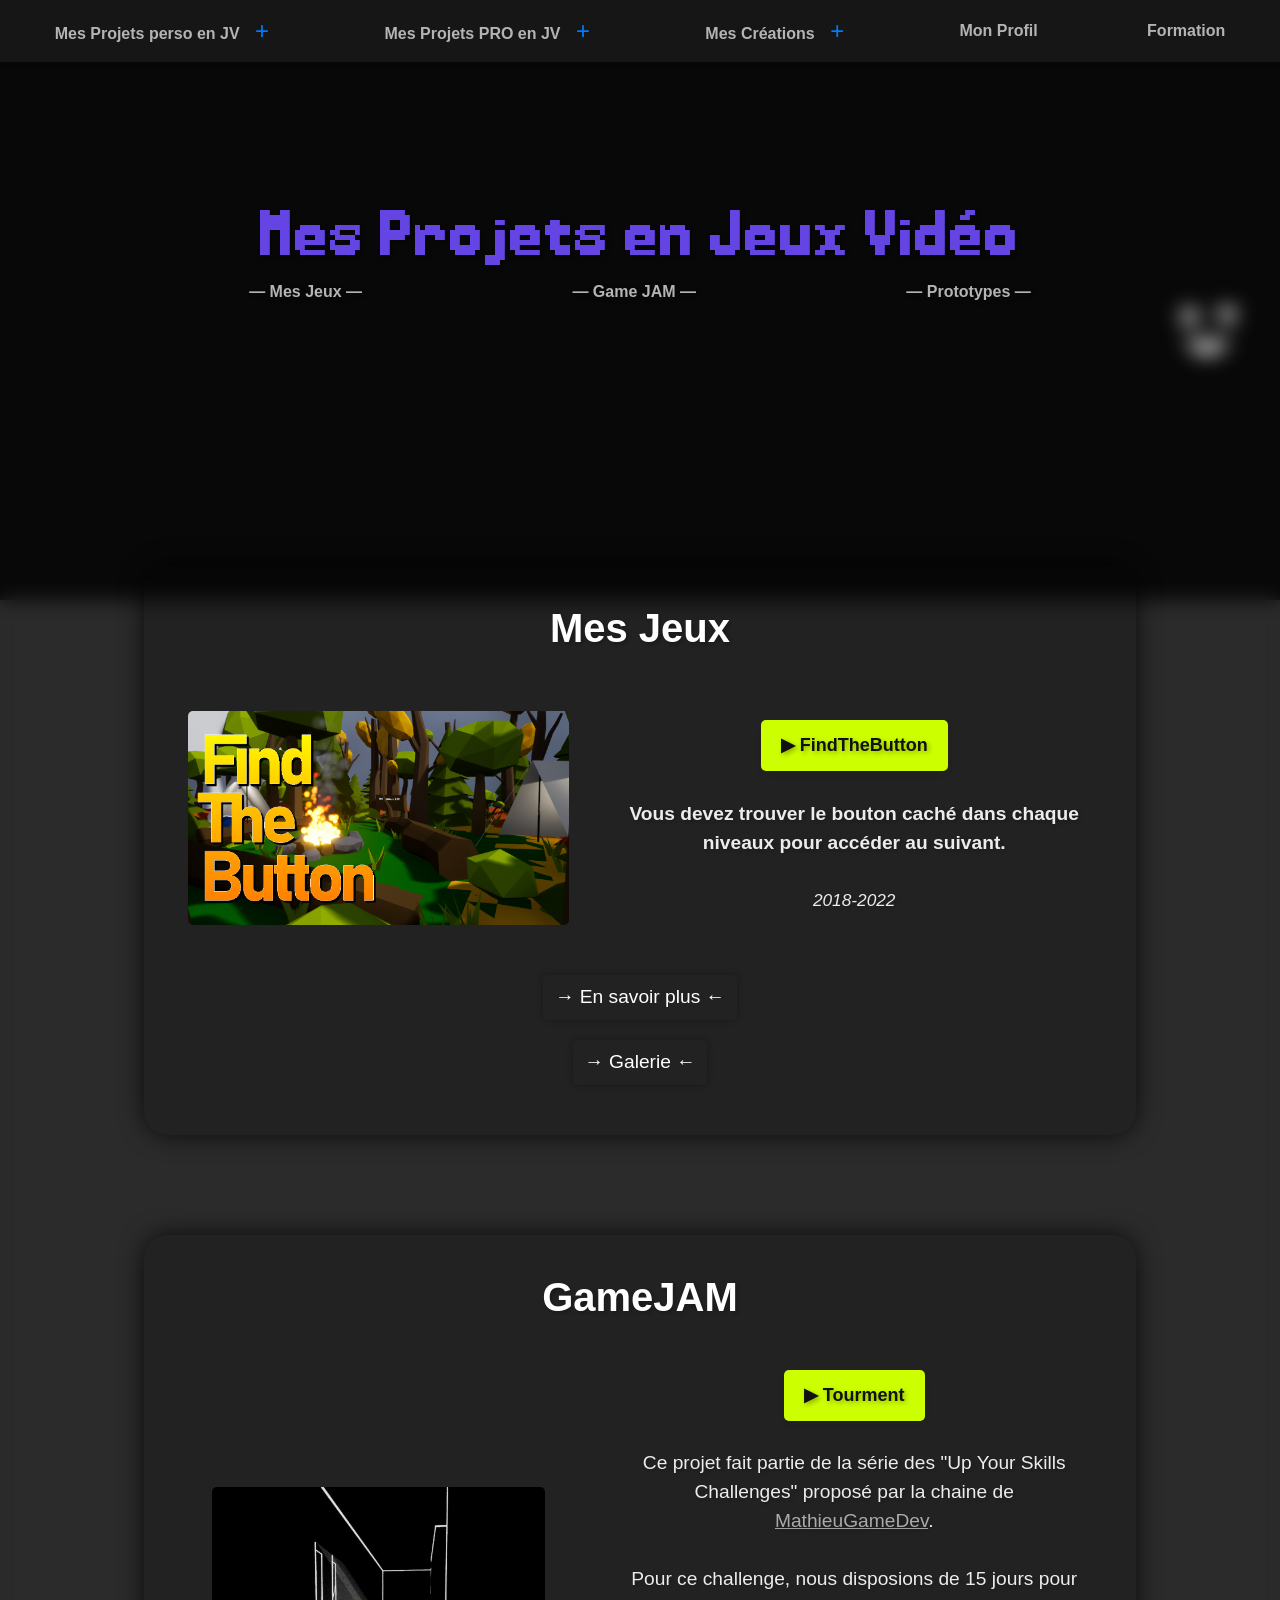
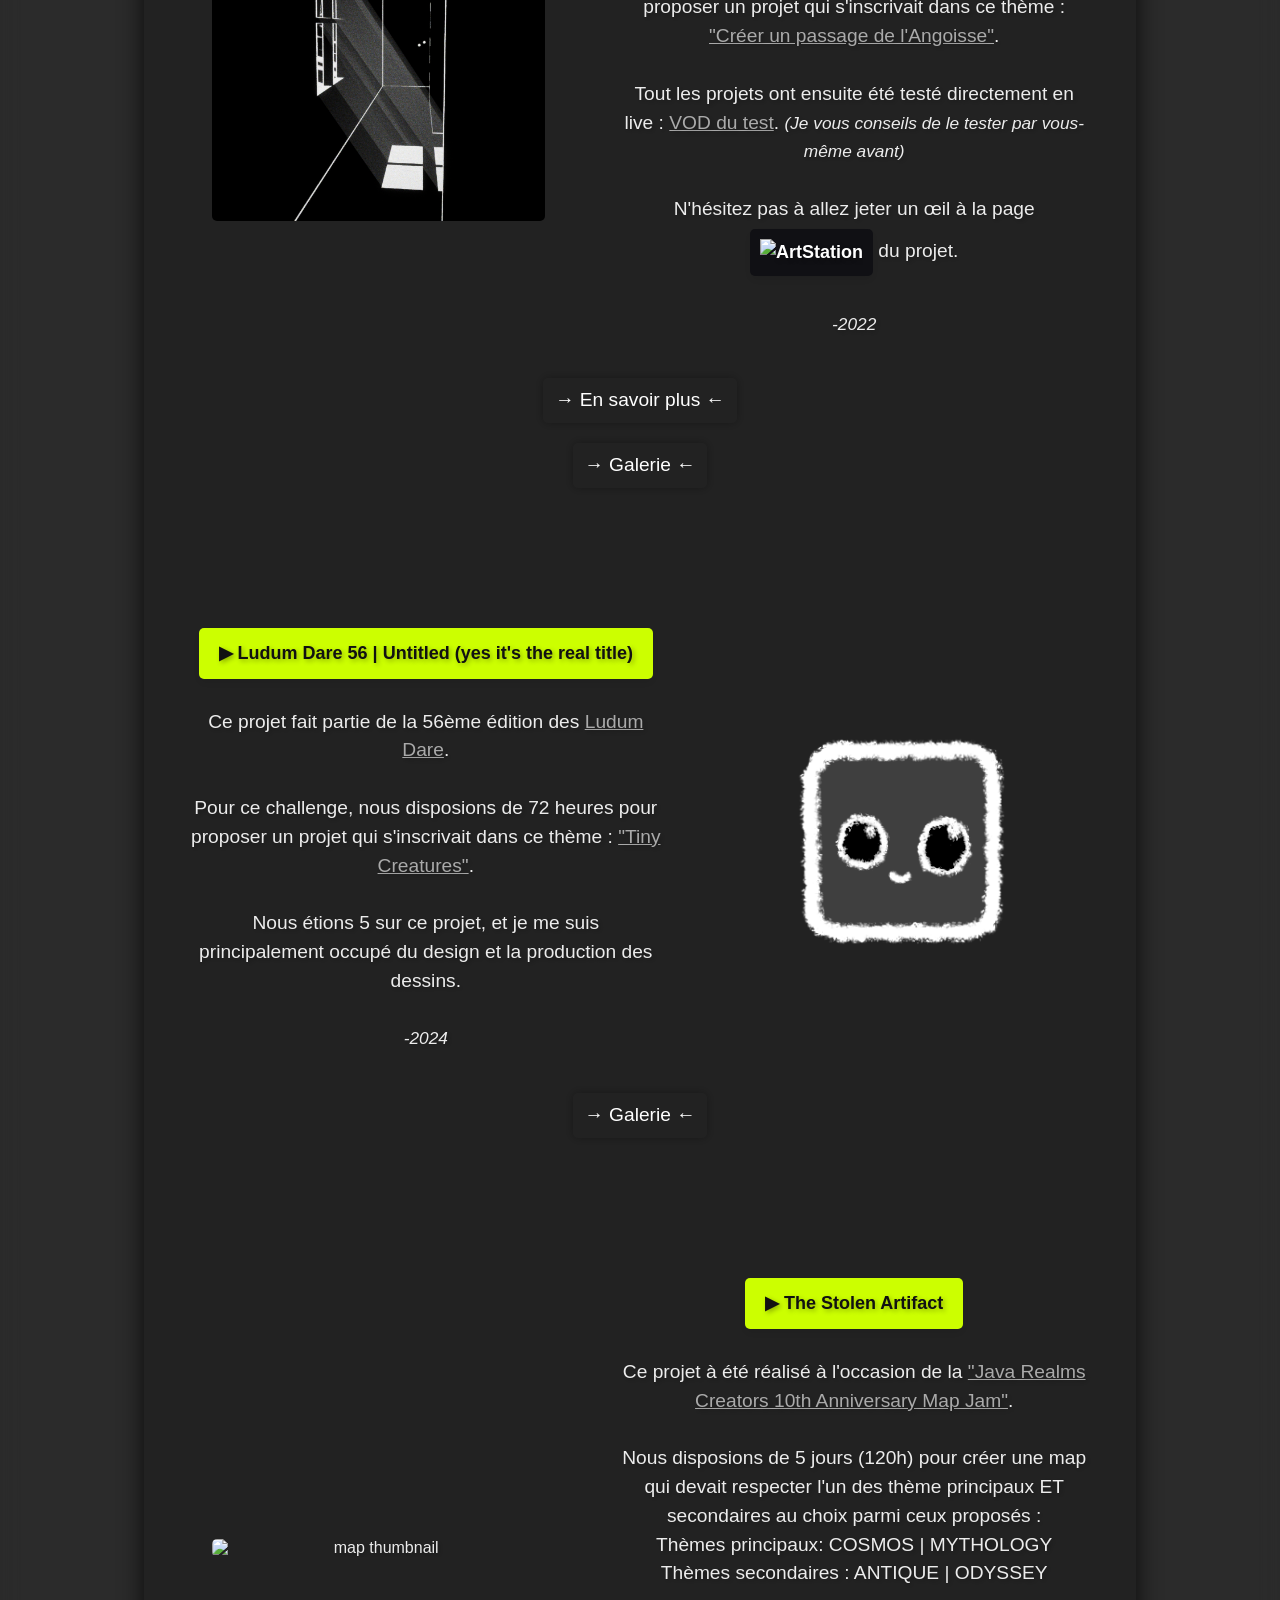
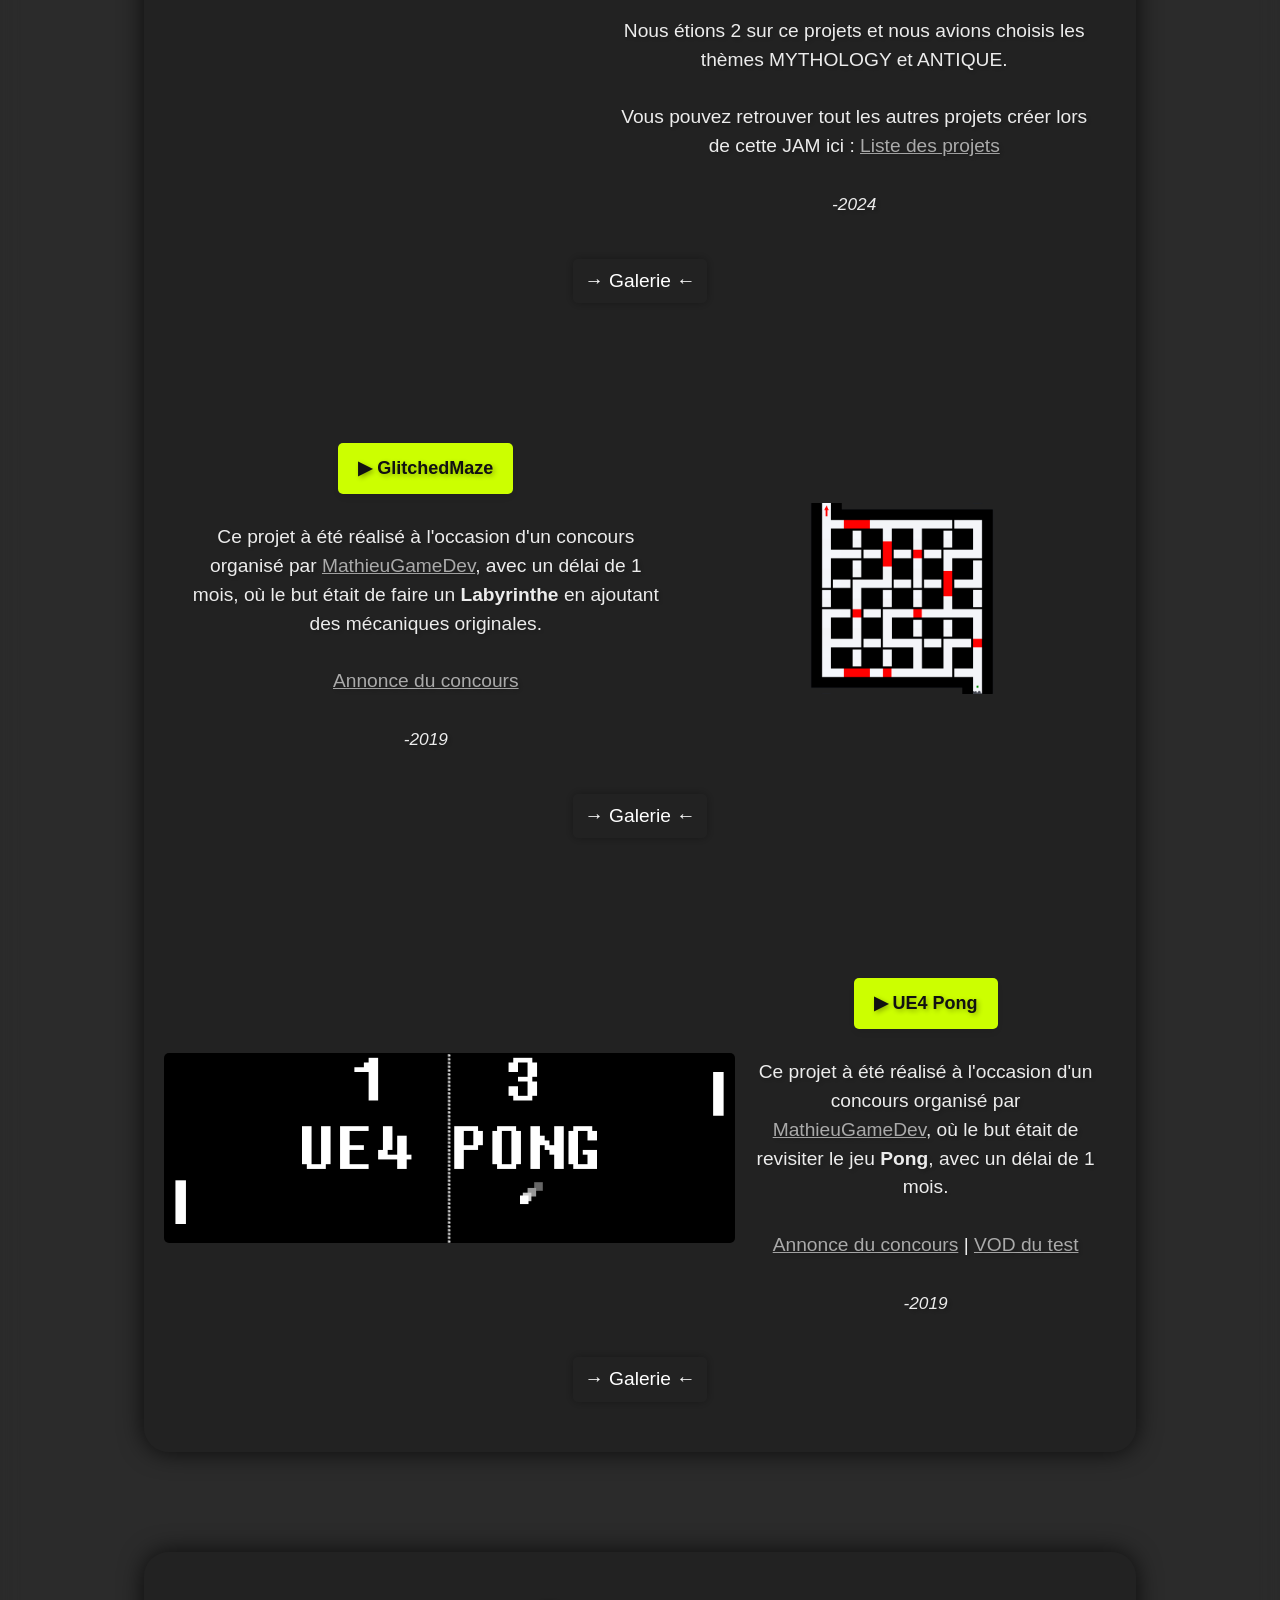
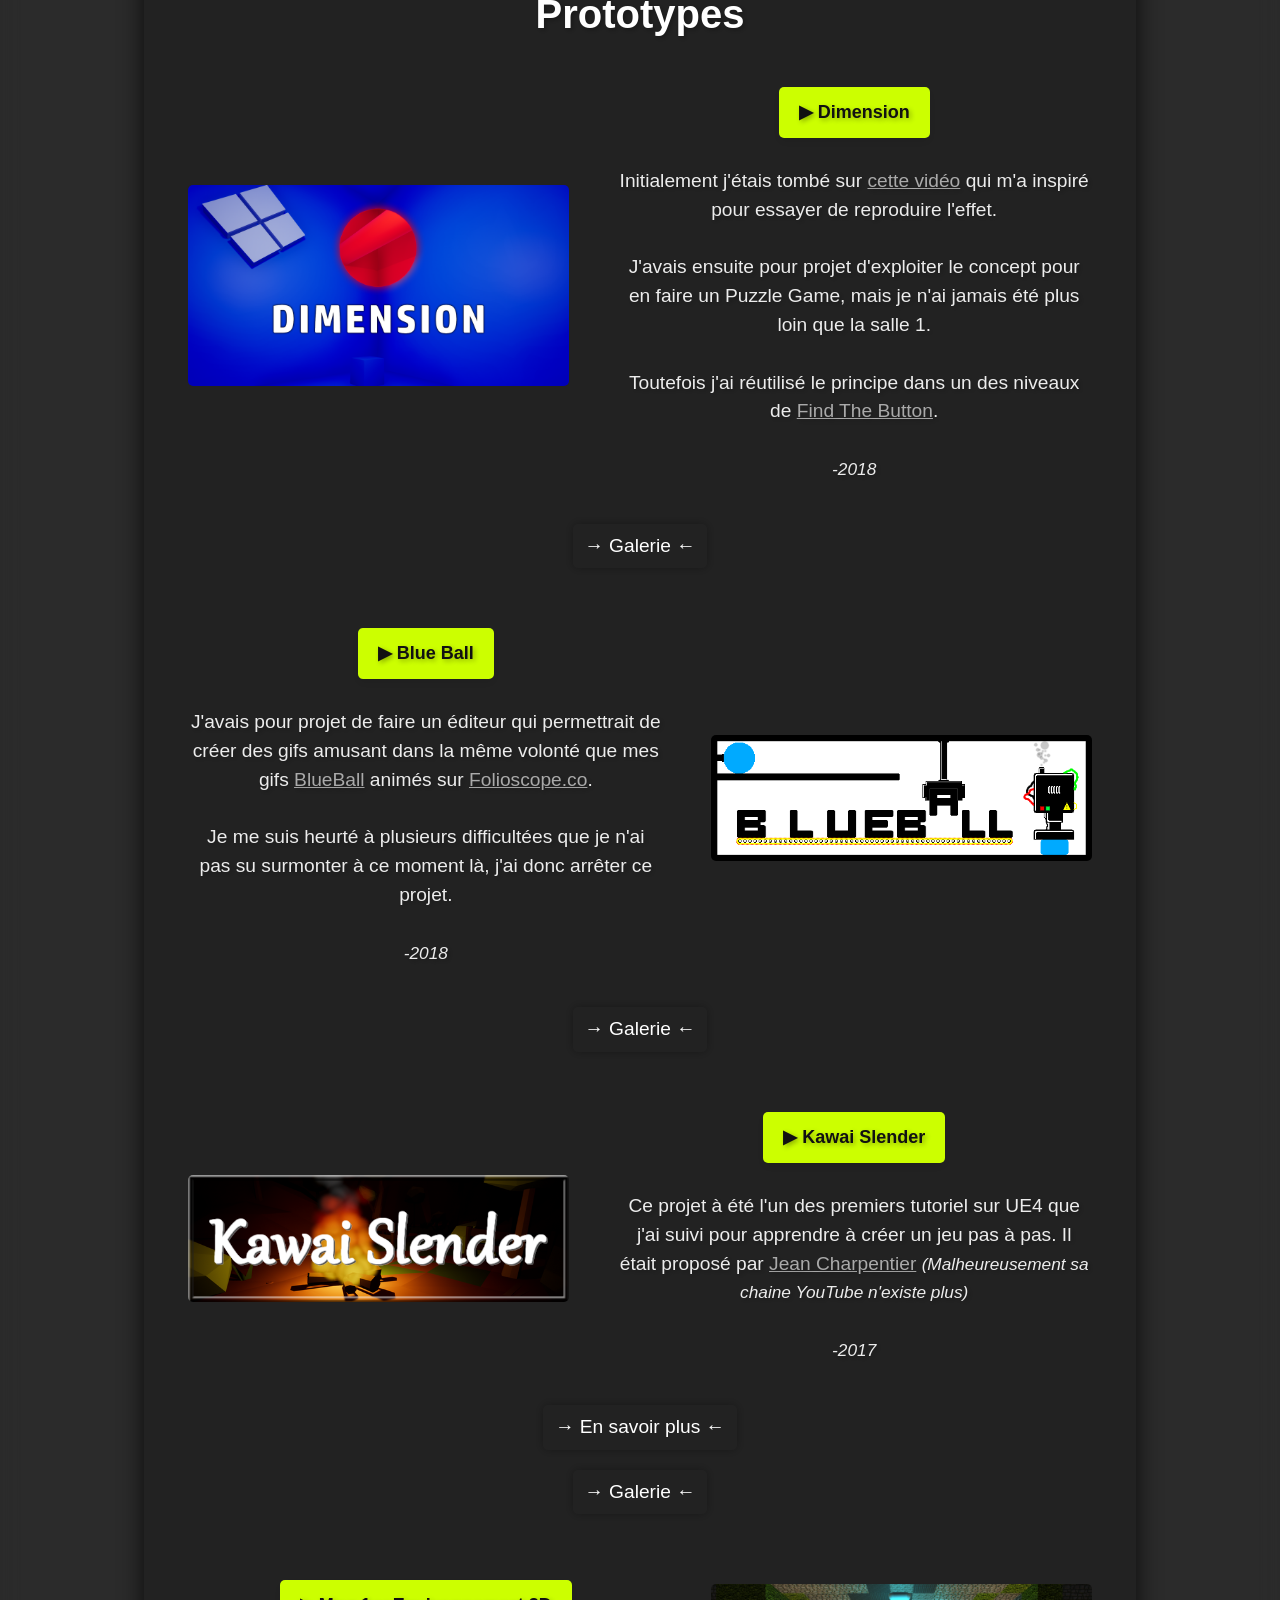
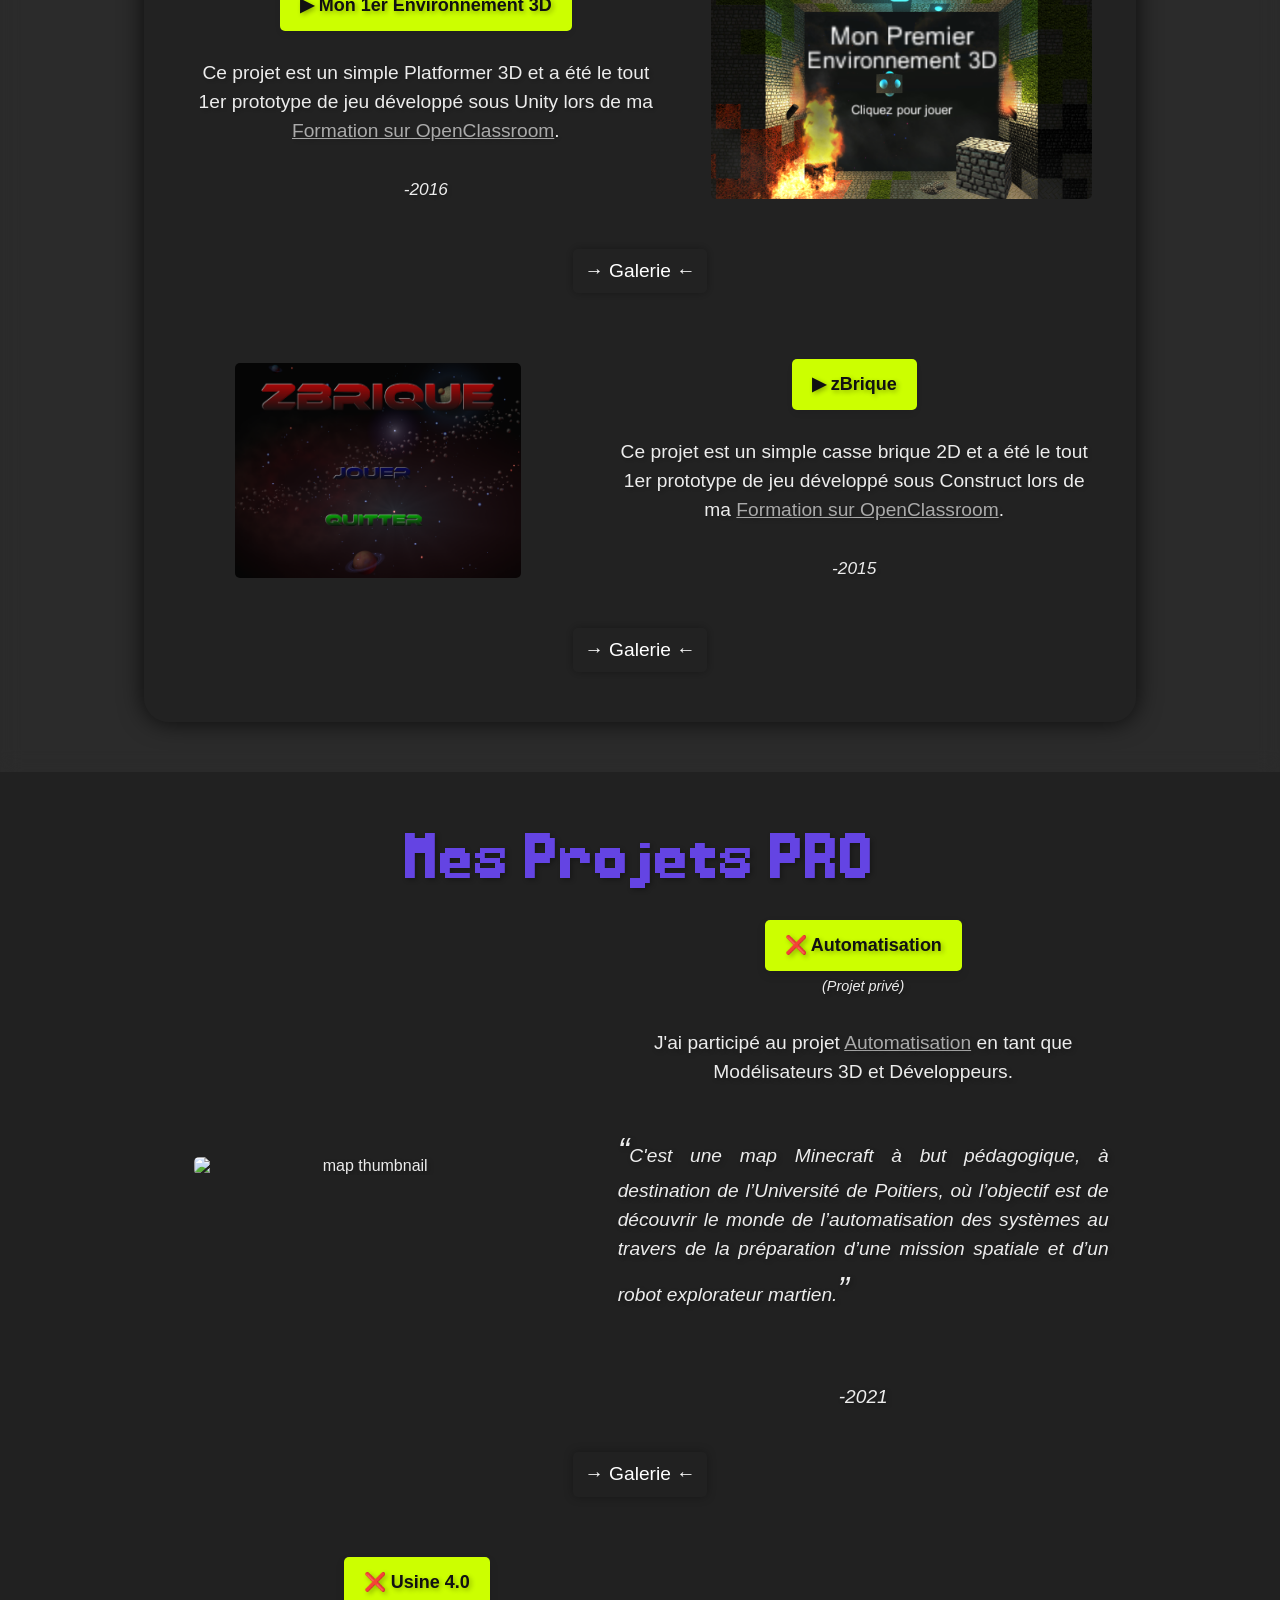
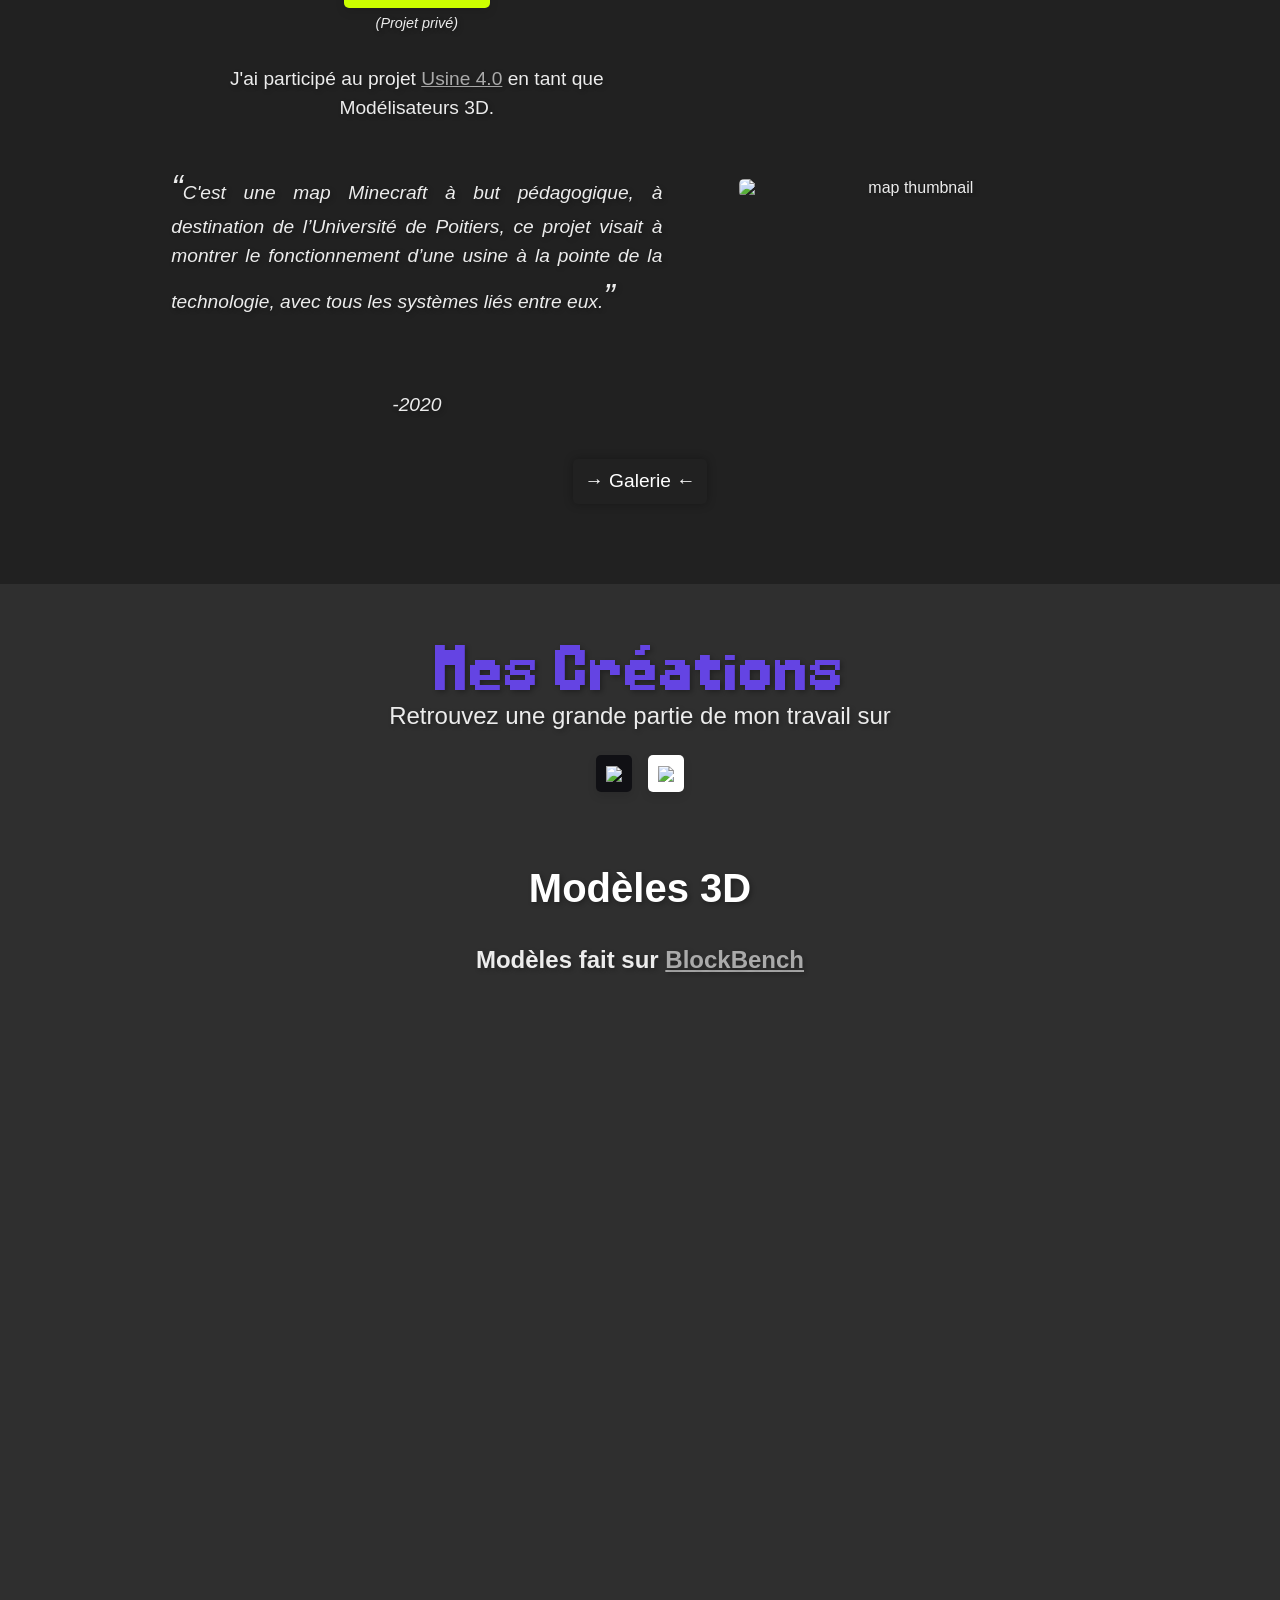
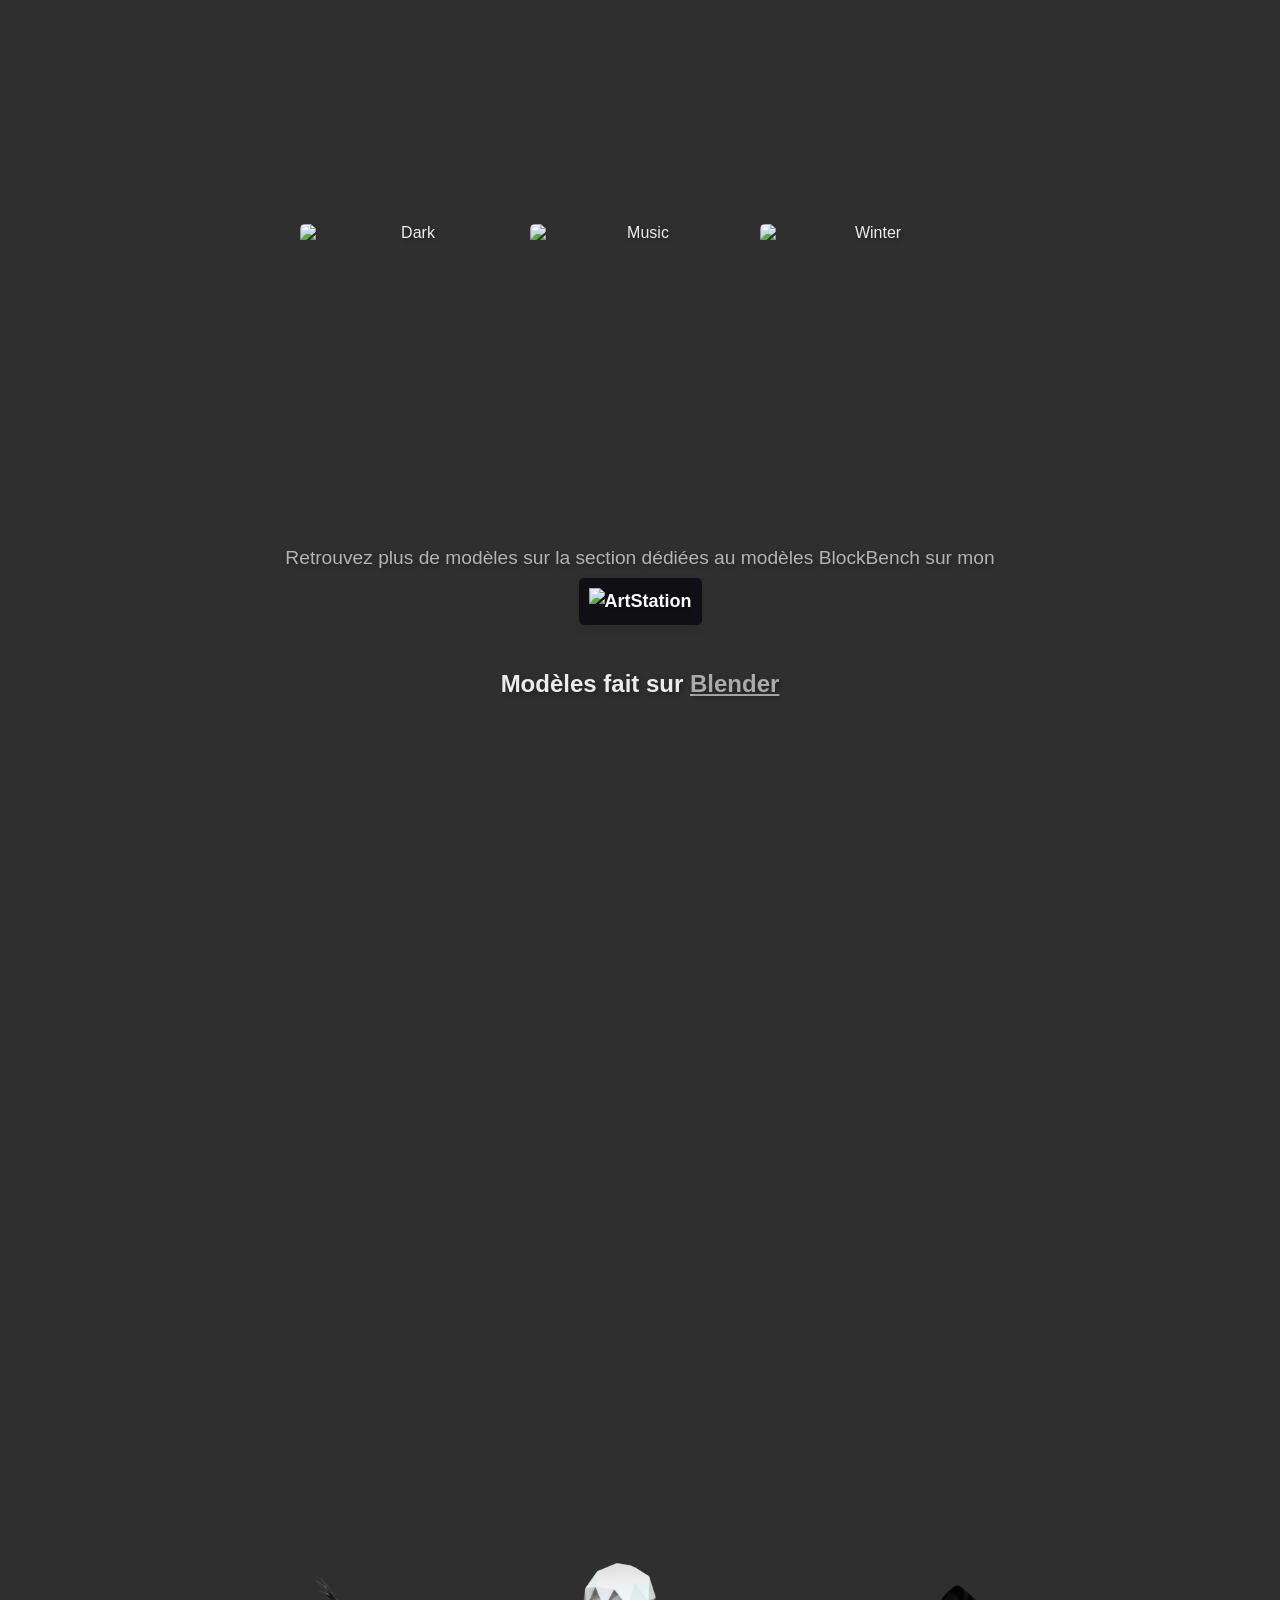
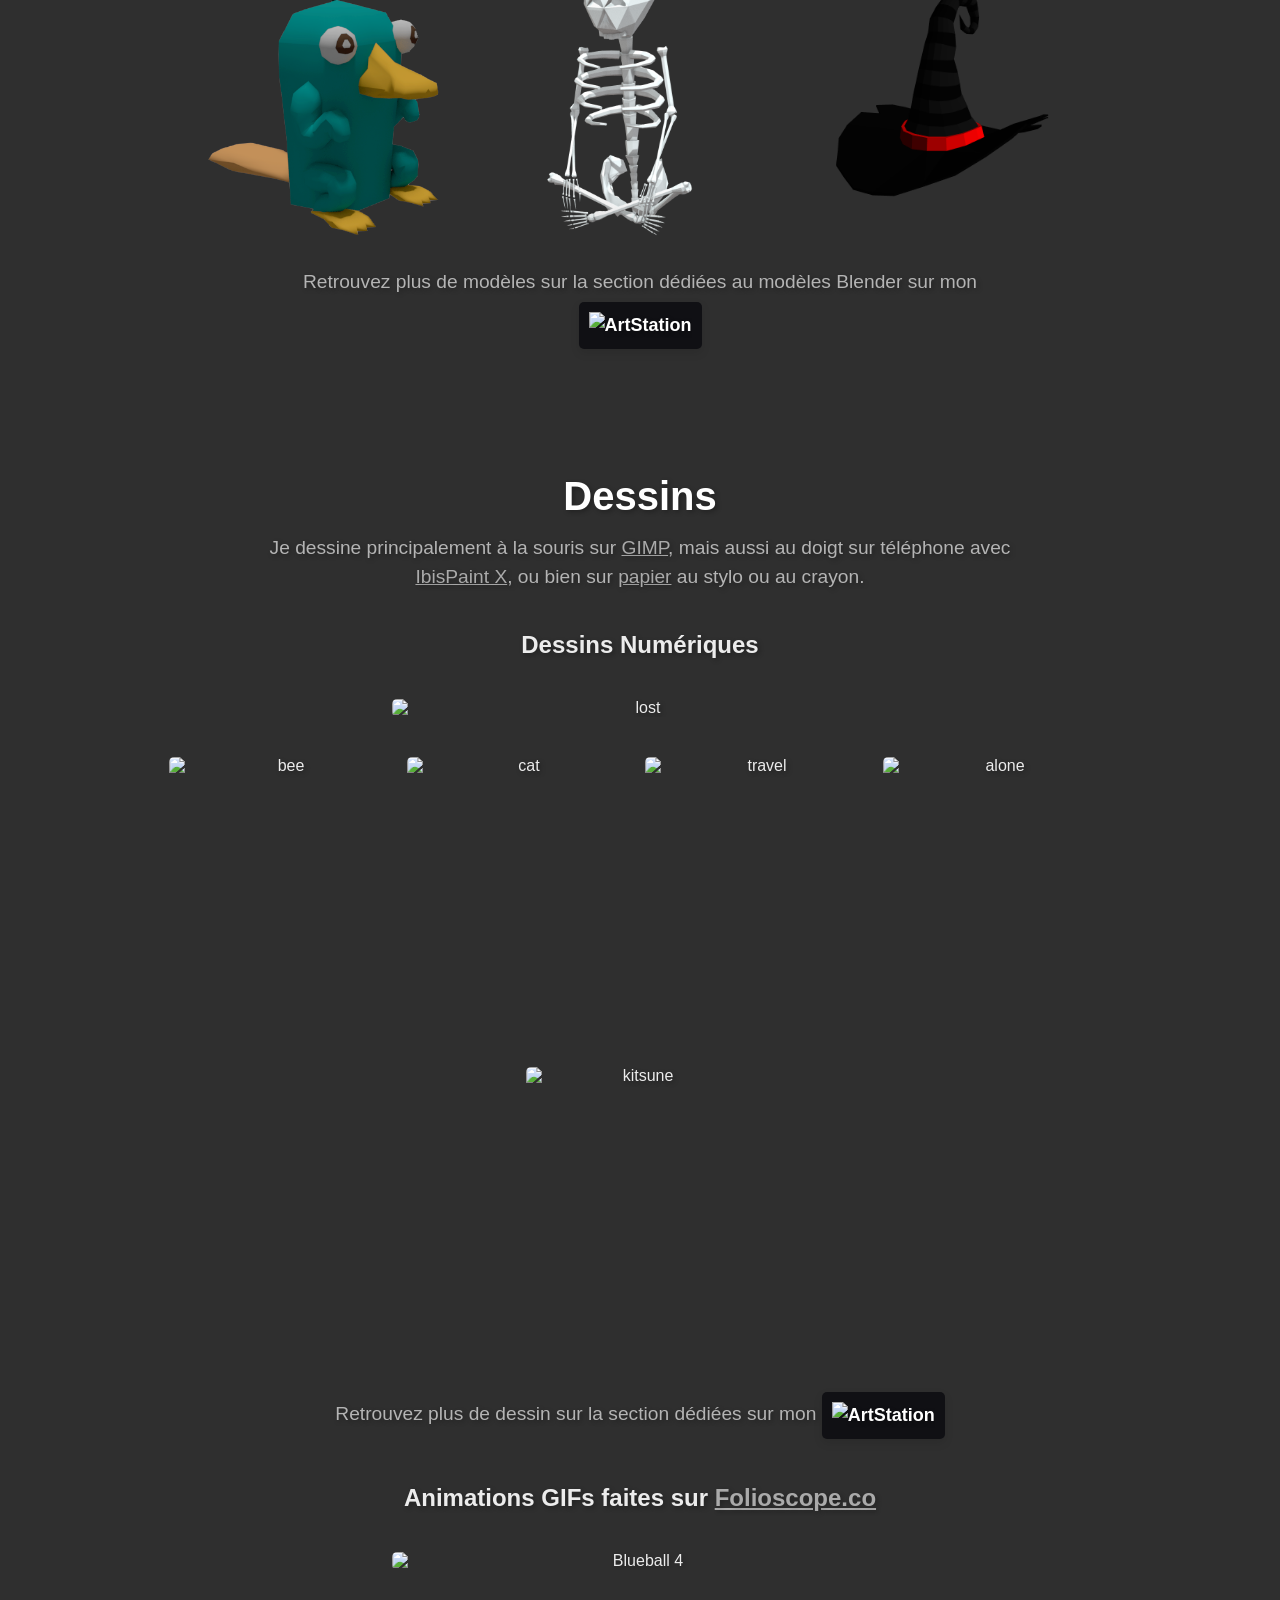
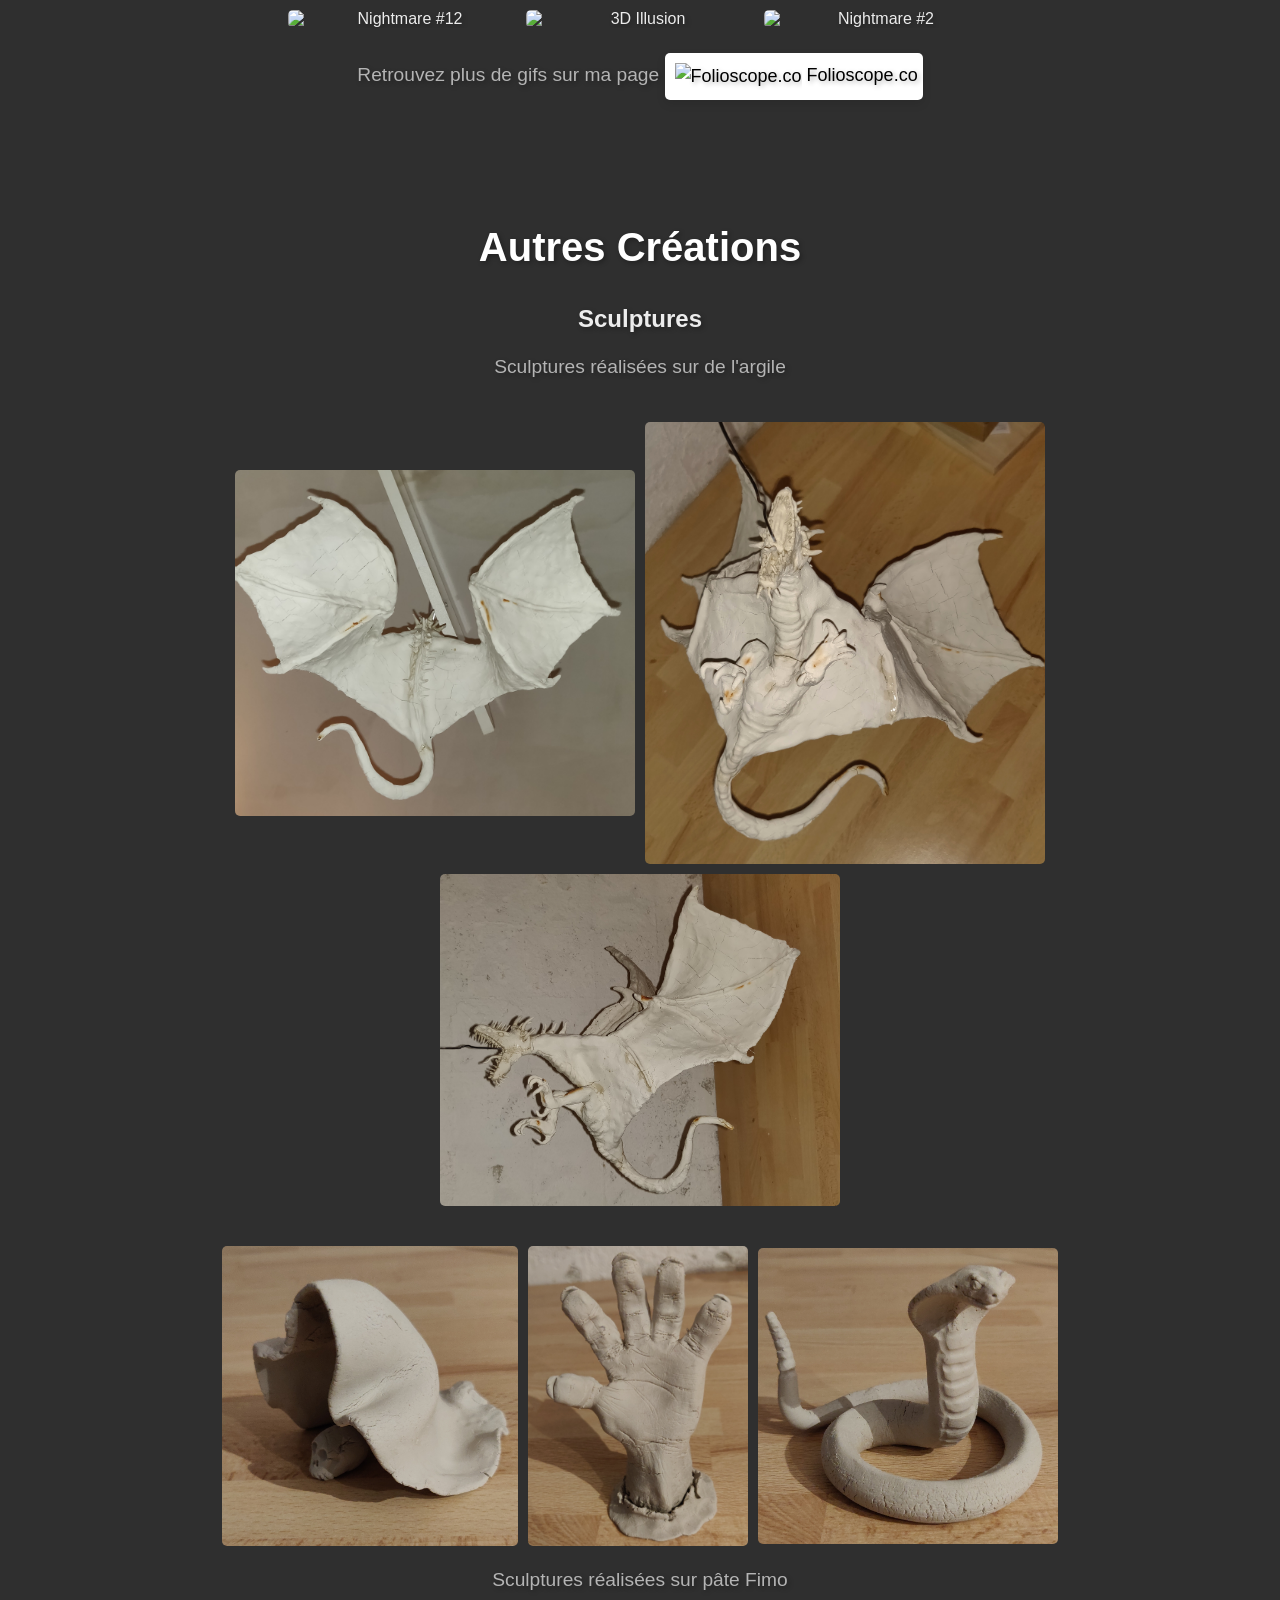
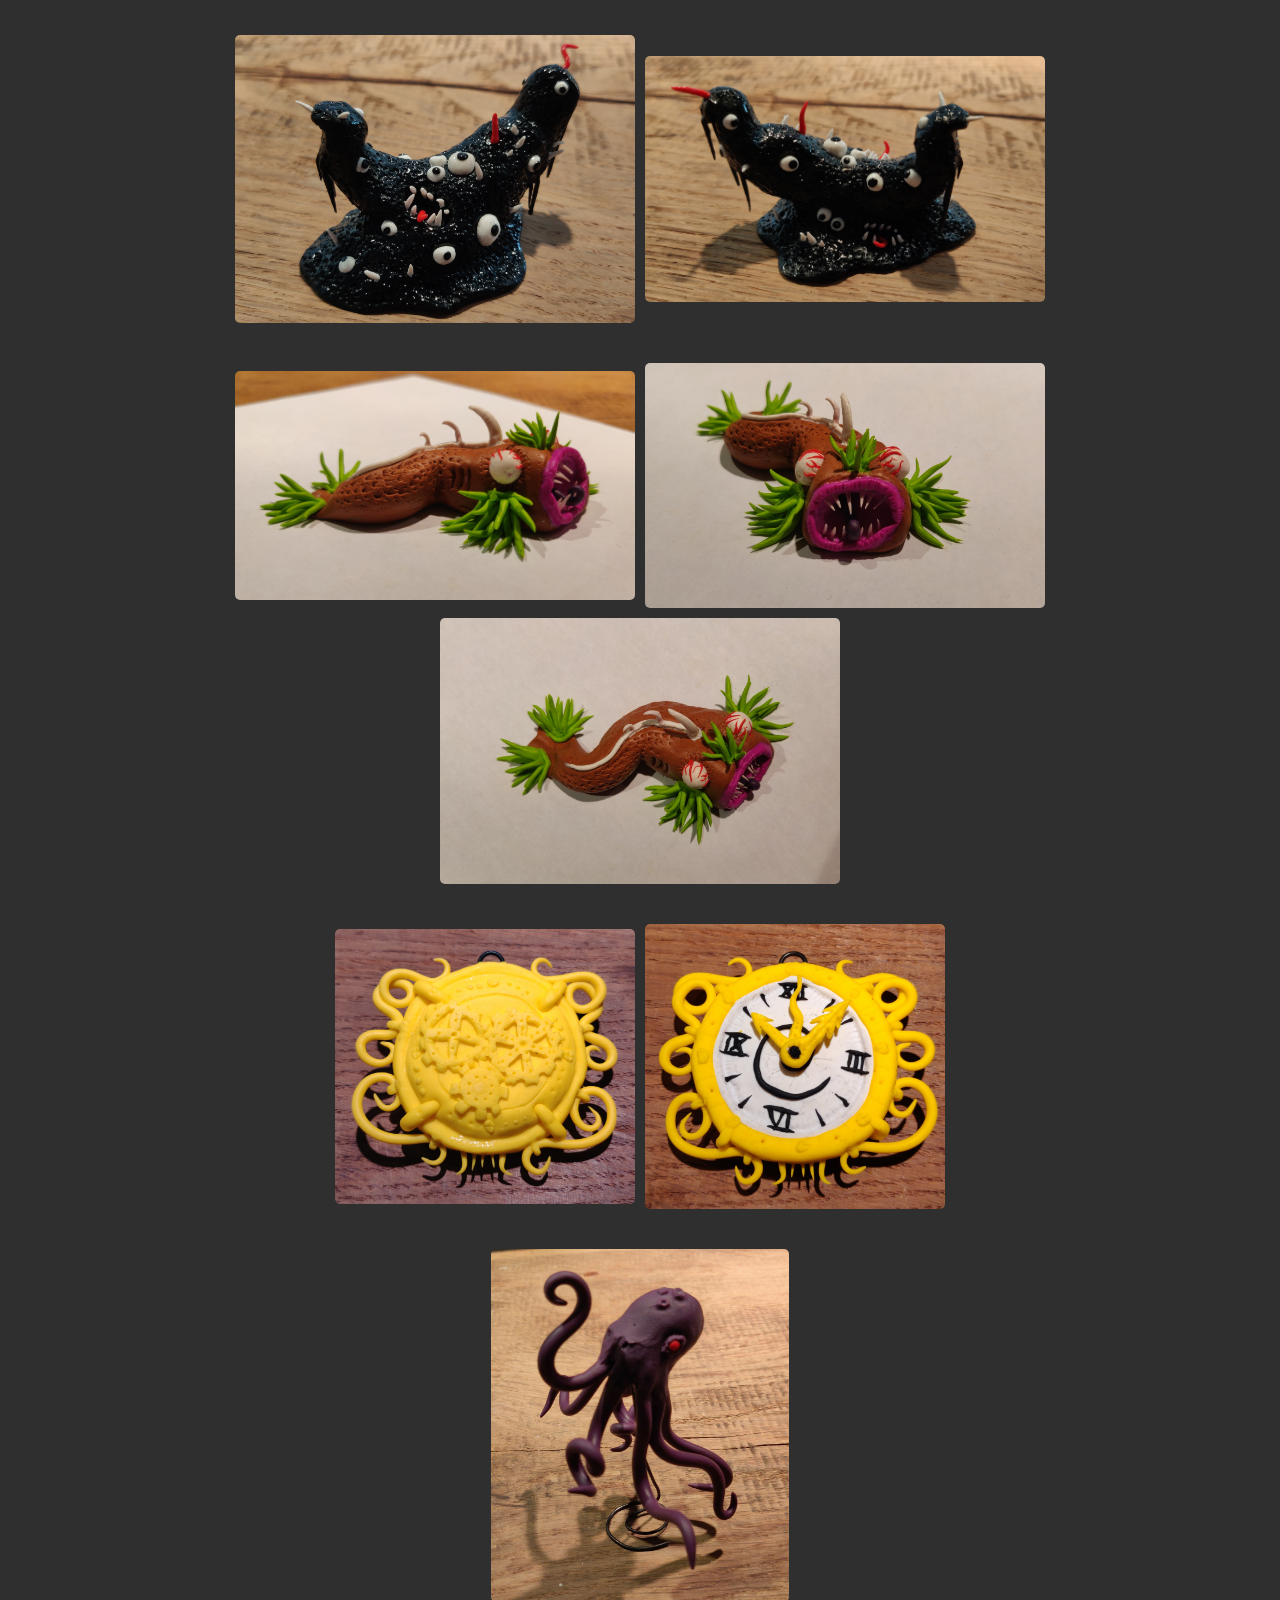
==== commit eb844bb0: "+favicon" ====
--- a/index.html
+++ b/index.html
@@ -4,6 +4,7 @@
     <meta charset="UTF-8">
     <meta name="viewport" content="width=device-width, initial-scale=1.0">
     <title>Portfolio | Damien JEAULT</title>
+    <link rel="icon" type="image/x-icon" href="images/profil_picture.gif">
     <link rel="stylesheet" href="styles.css">
 </head>
 <body>
@@ -733,7 +734,7 @@
                     <div class="creation">
                         <!-- Sculptures sur pâte fimo -->
                         <h3 id="sculptures">Sculptures</h3>
-                        <p>Sculptures réalisées sur clay</p>
+                        <p>Sculptures réalisées sur de l'argile</p>
                         <div class="image-group image bottom">
                             <img src="images/creations/sculptures/dragon1.jpg" alt="dragon1" class="img image left" data-group="1" style="height:100%;max-width:500px;">
                             <img src="images/creations/sculptures/dragon3.jpg" alt="dragon3" class="img" data-group="1" style="height:100%;max-width:500px;">
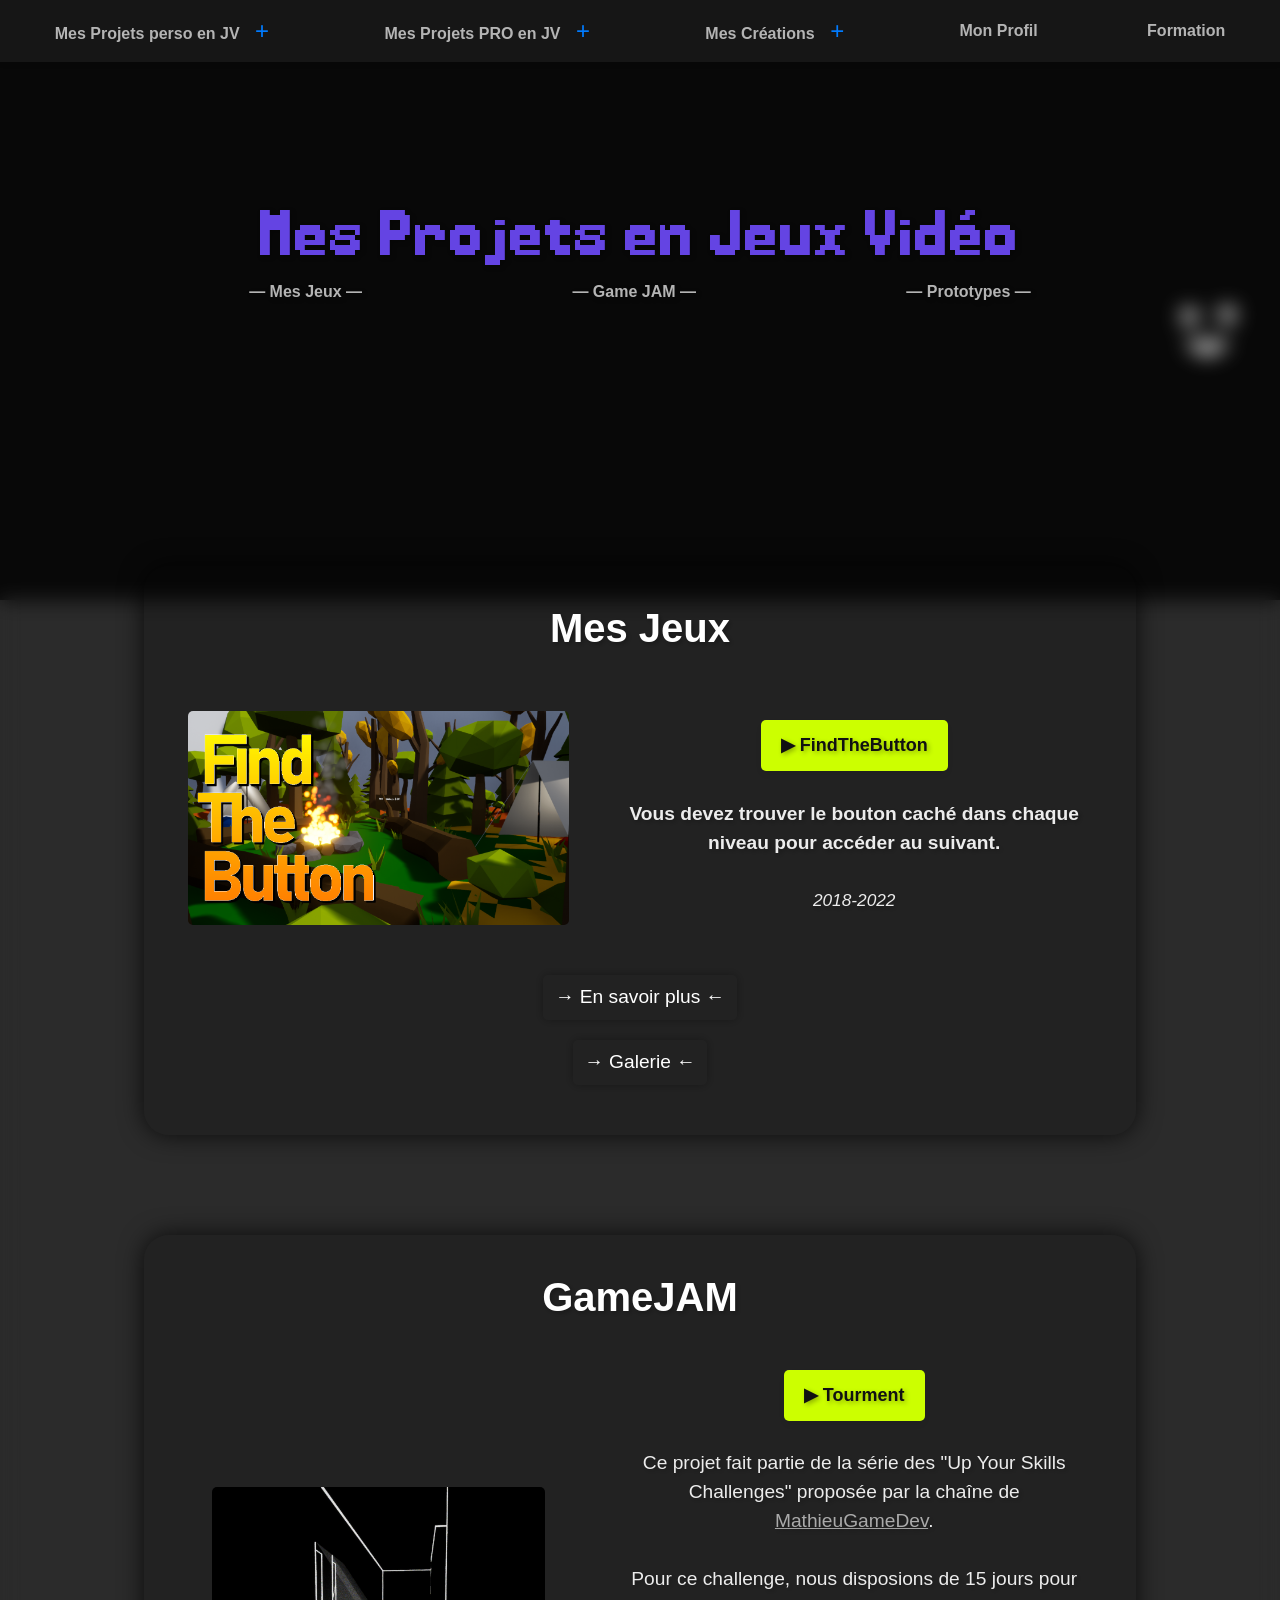
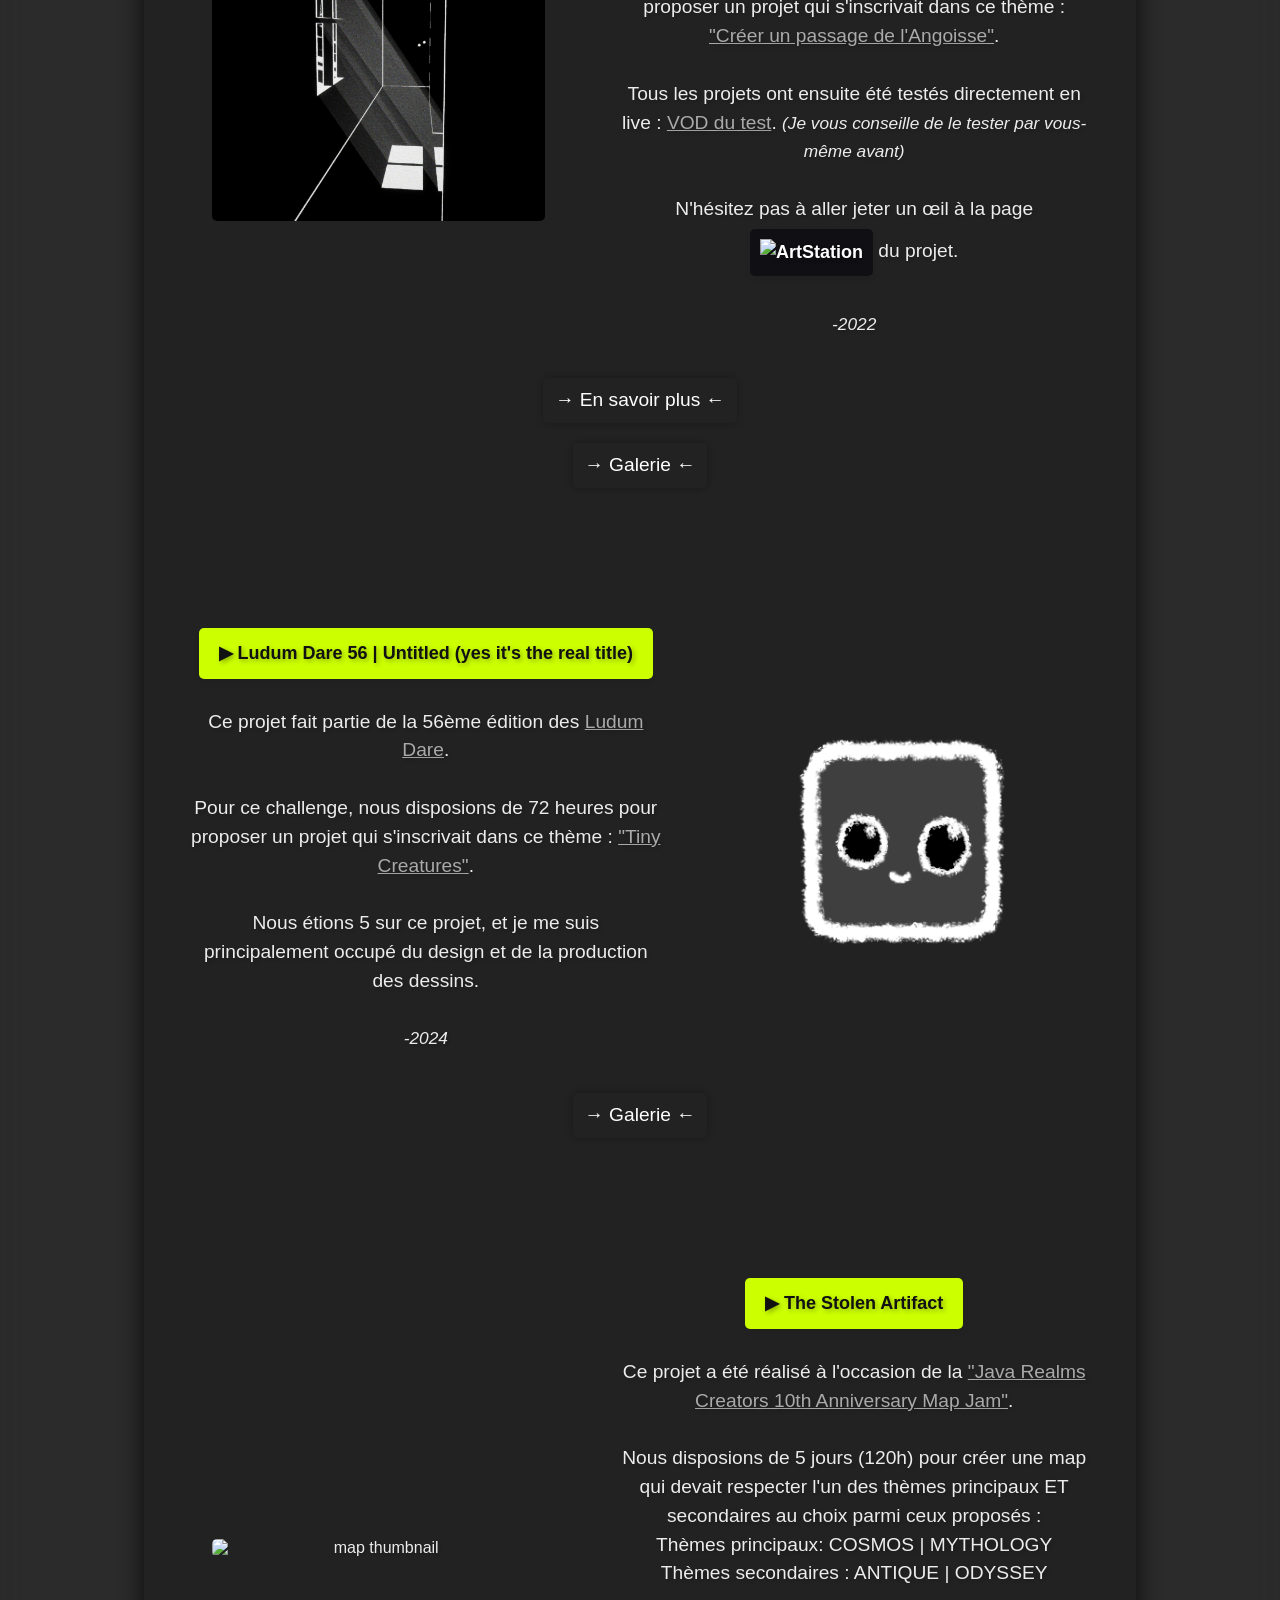
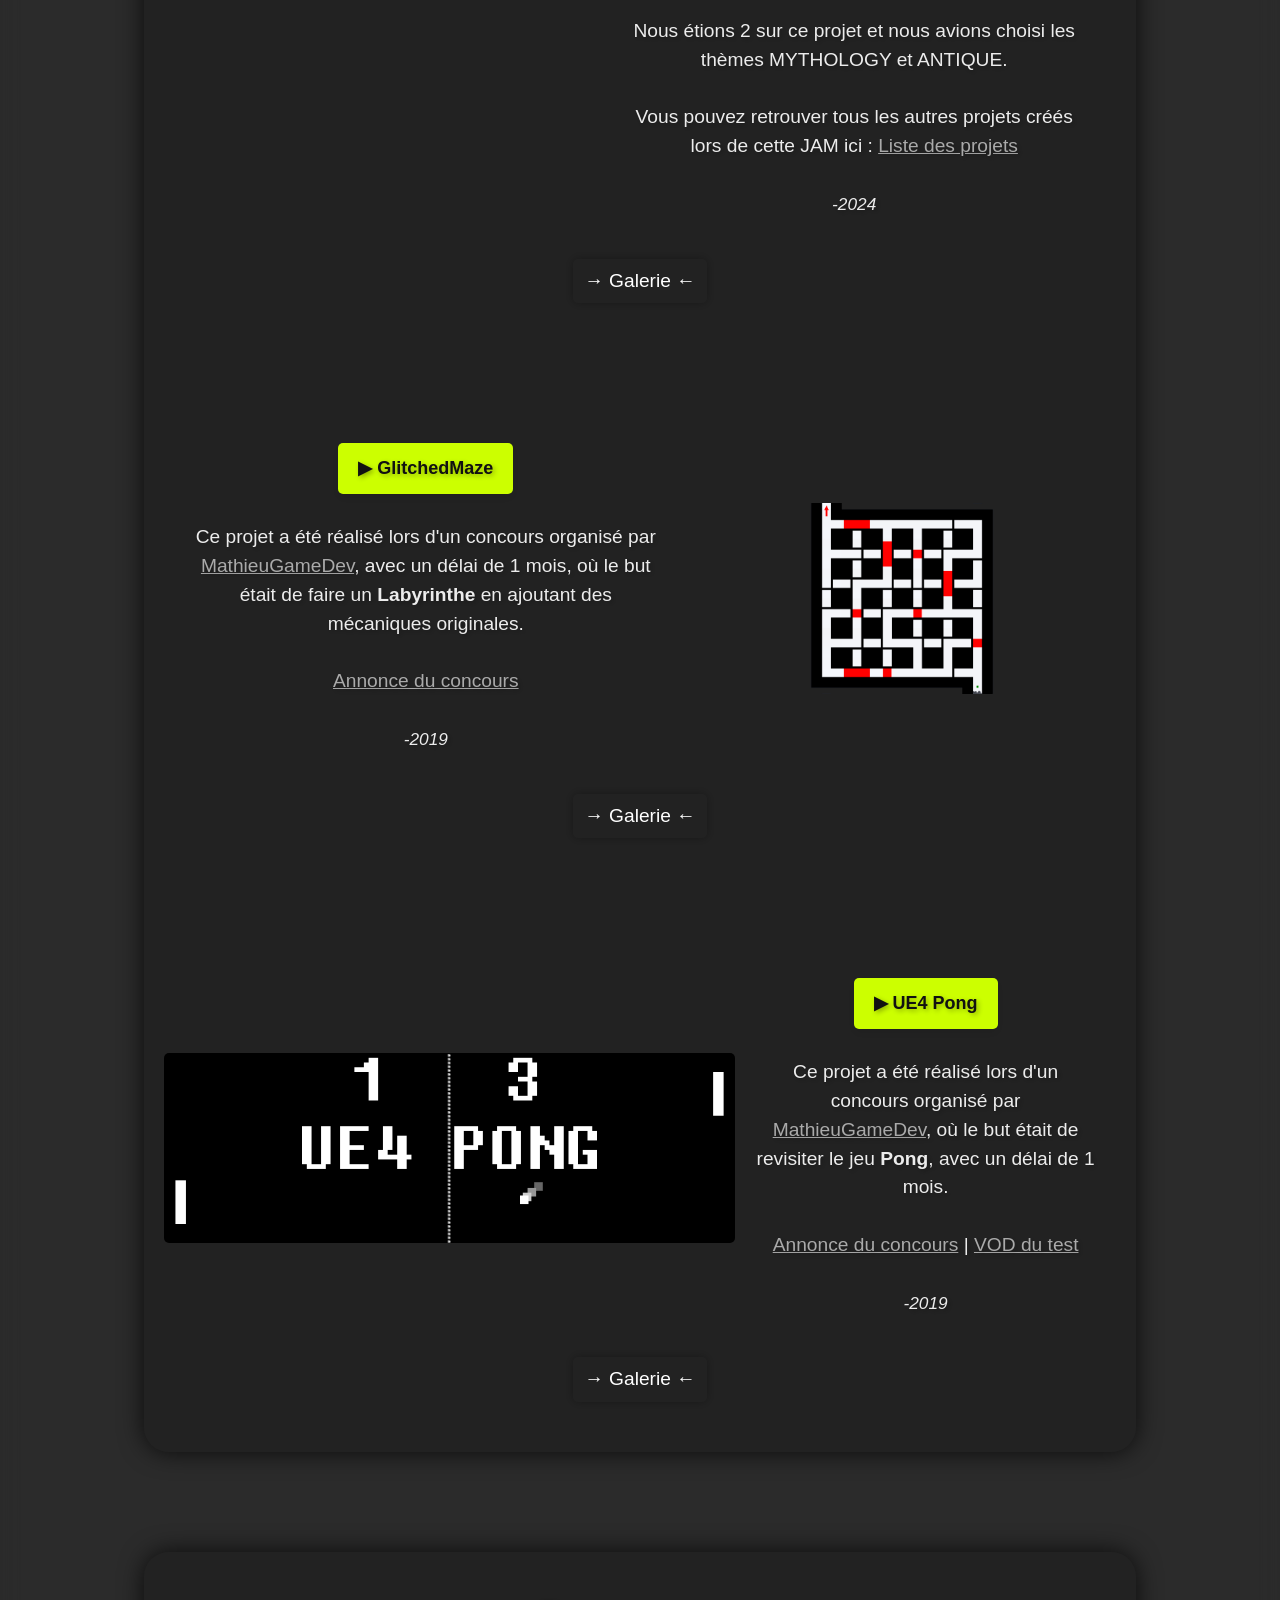
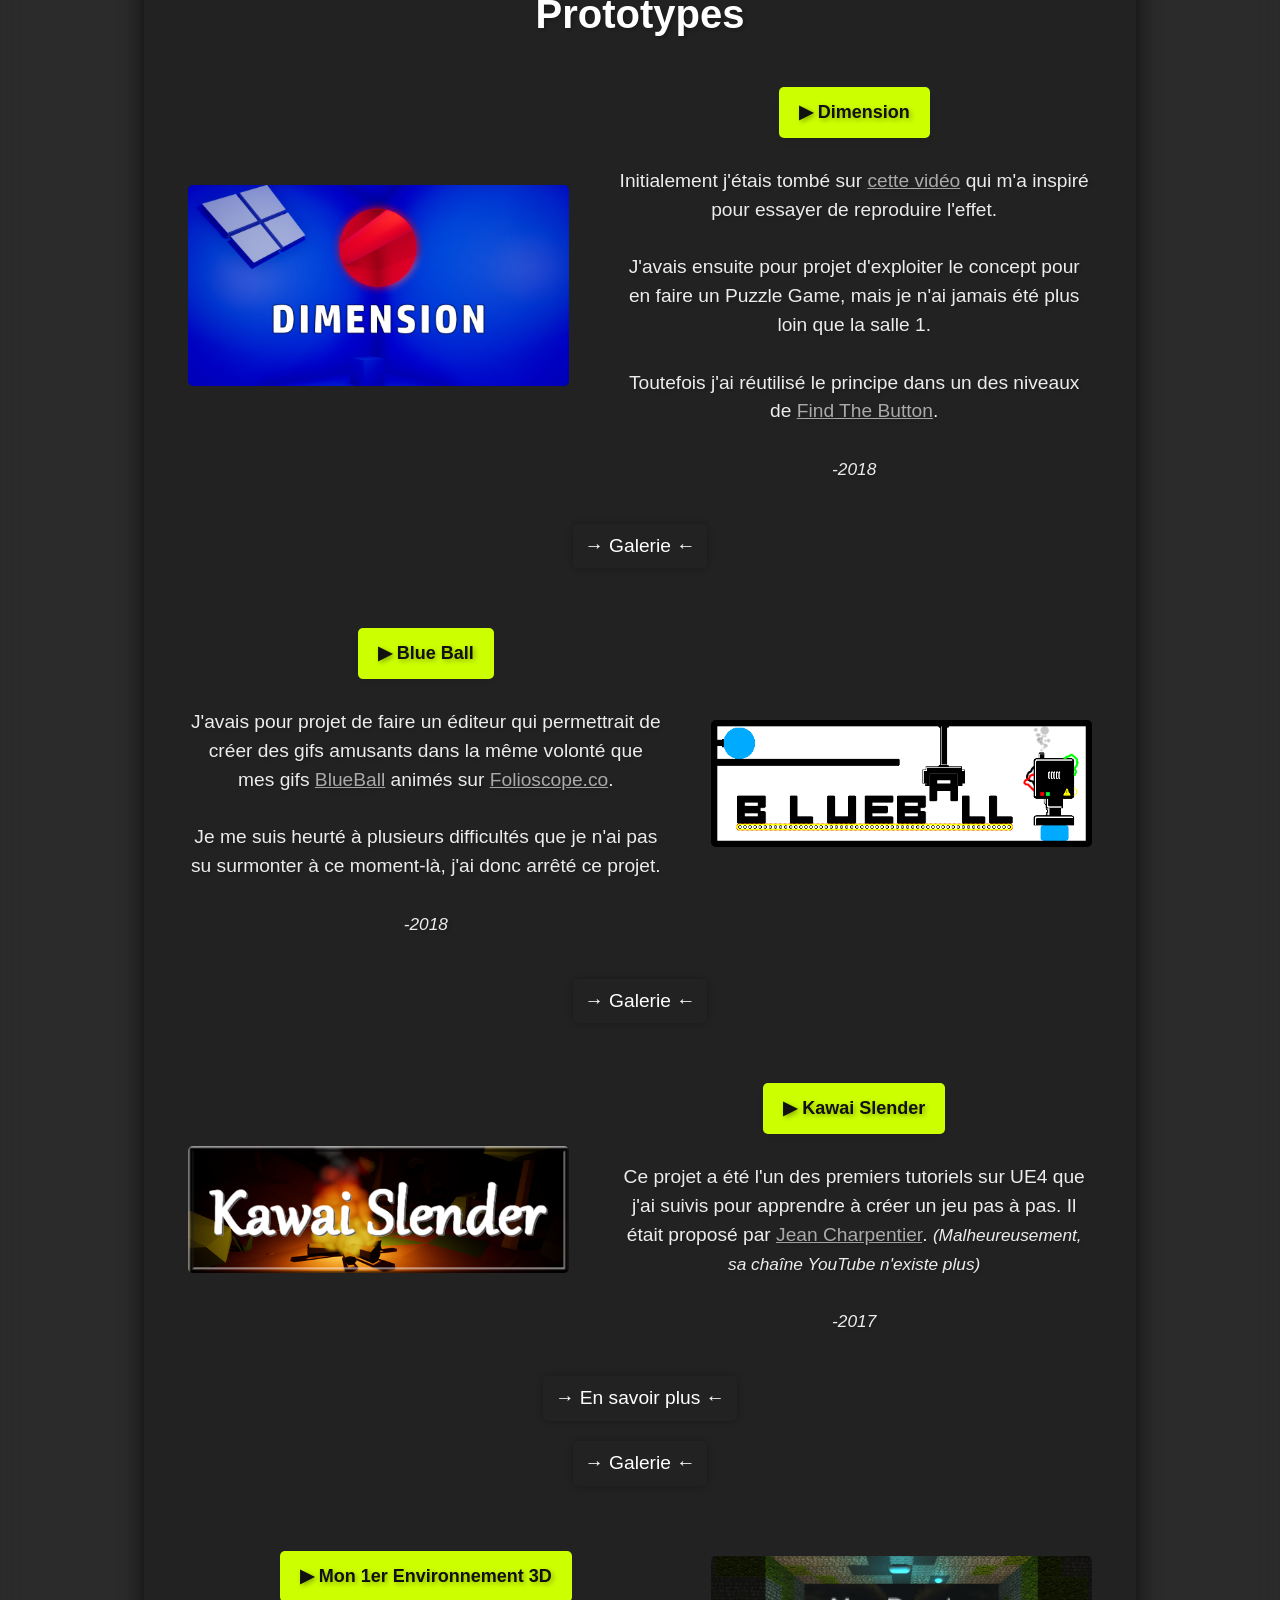
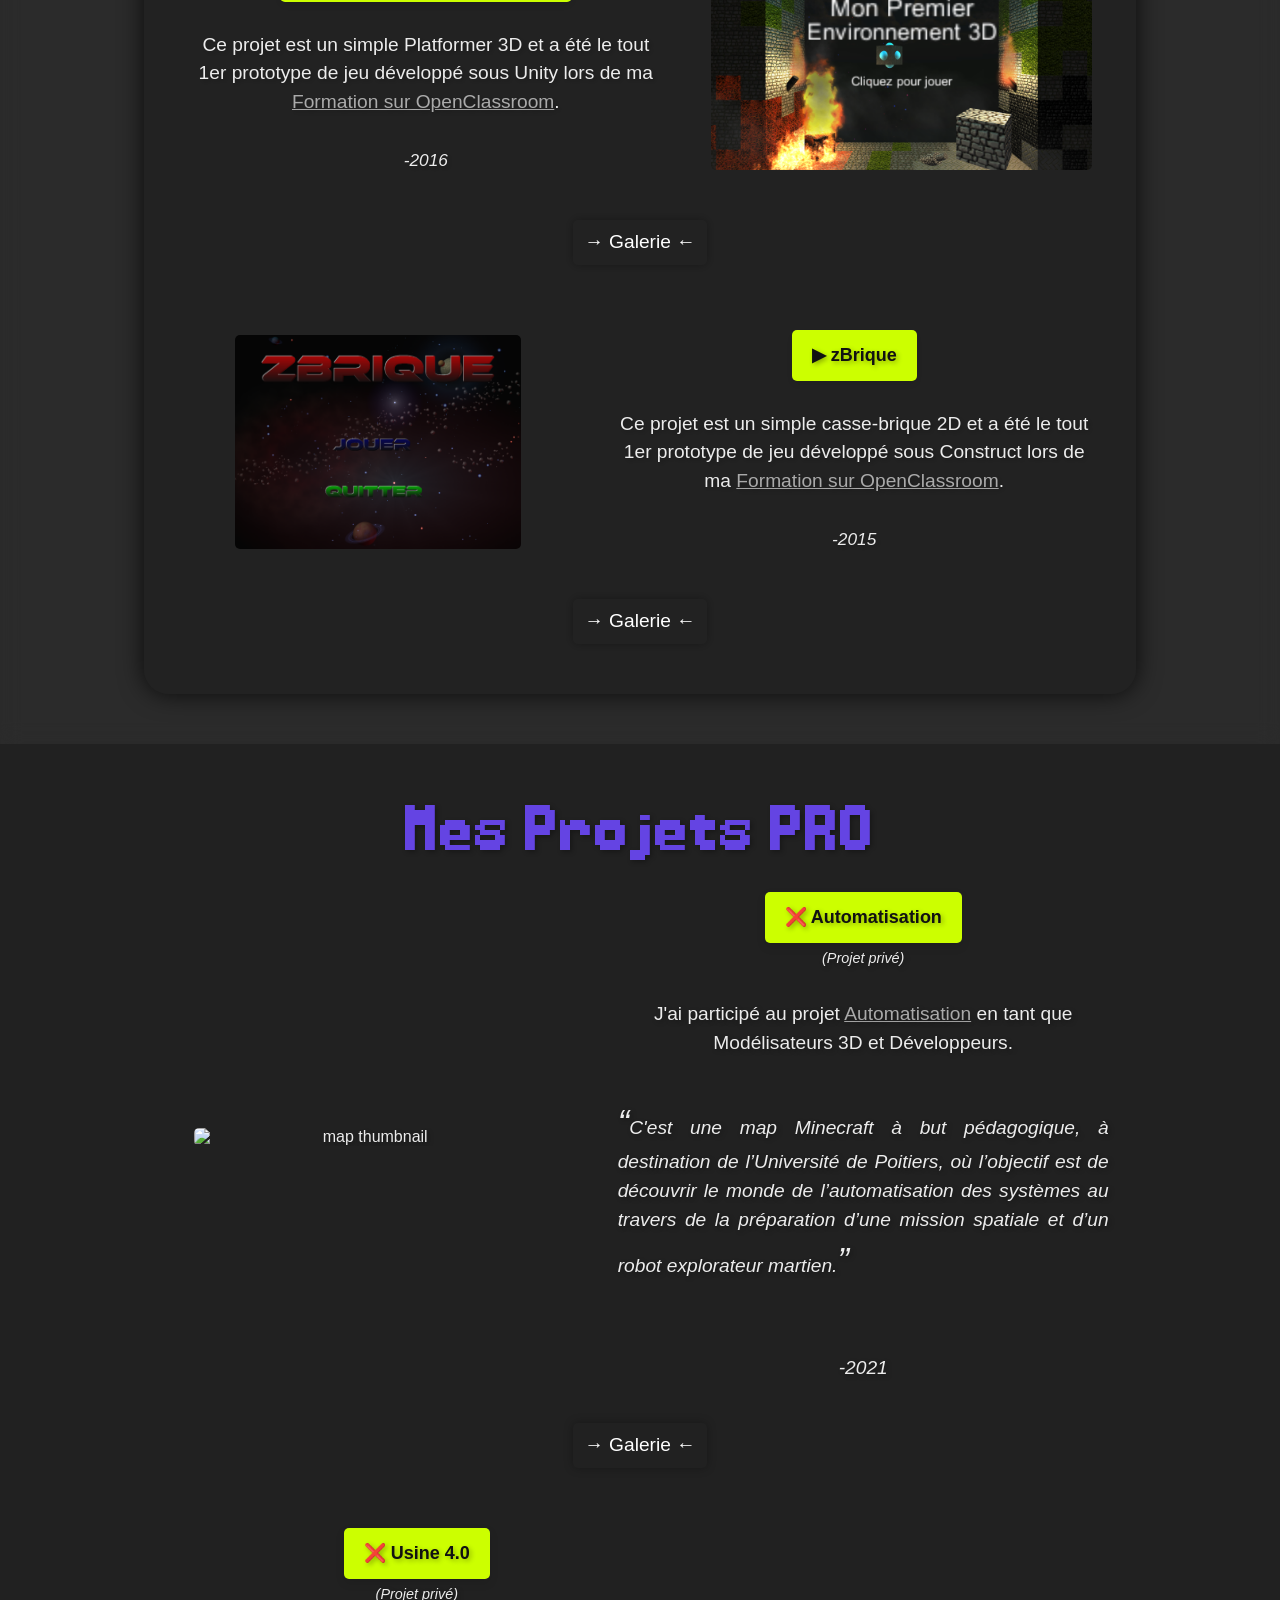
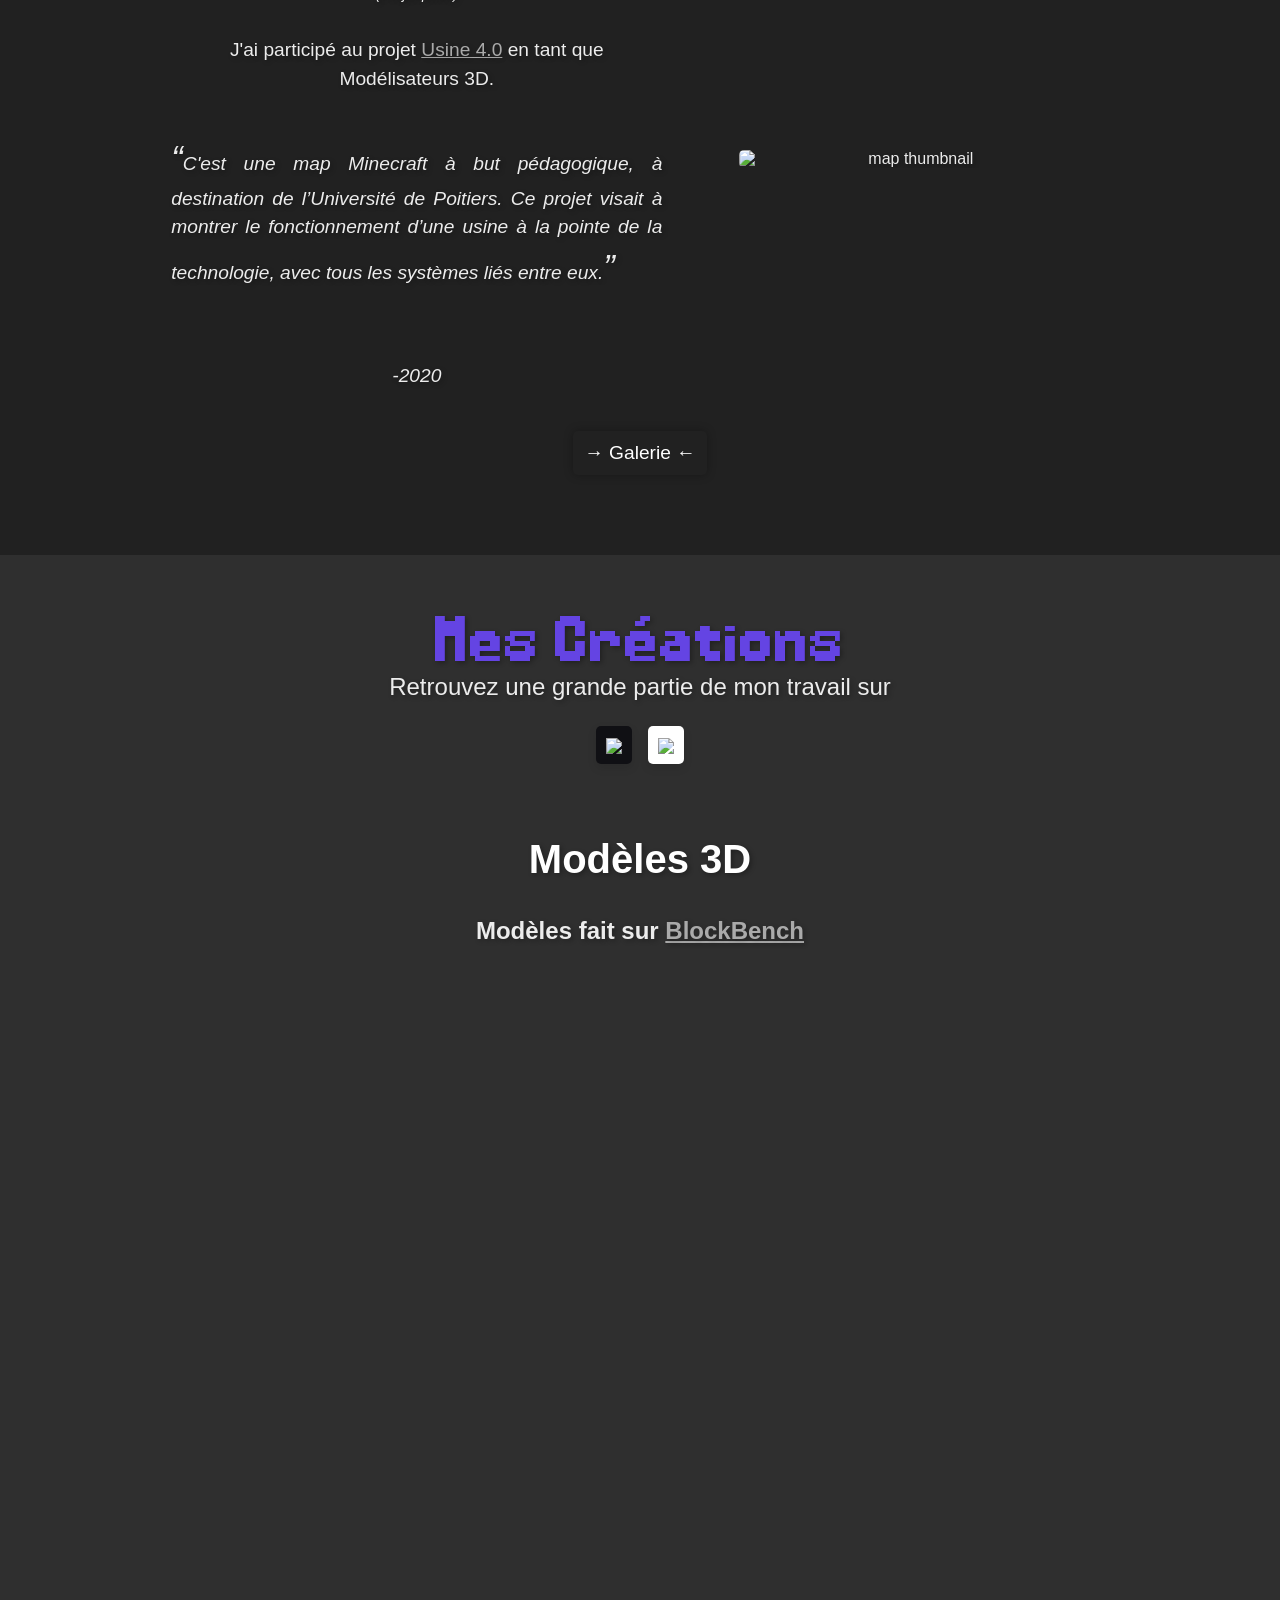
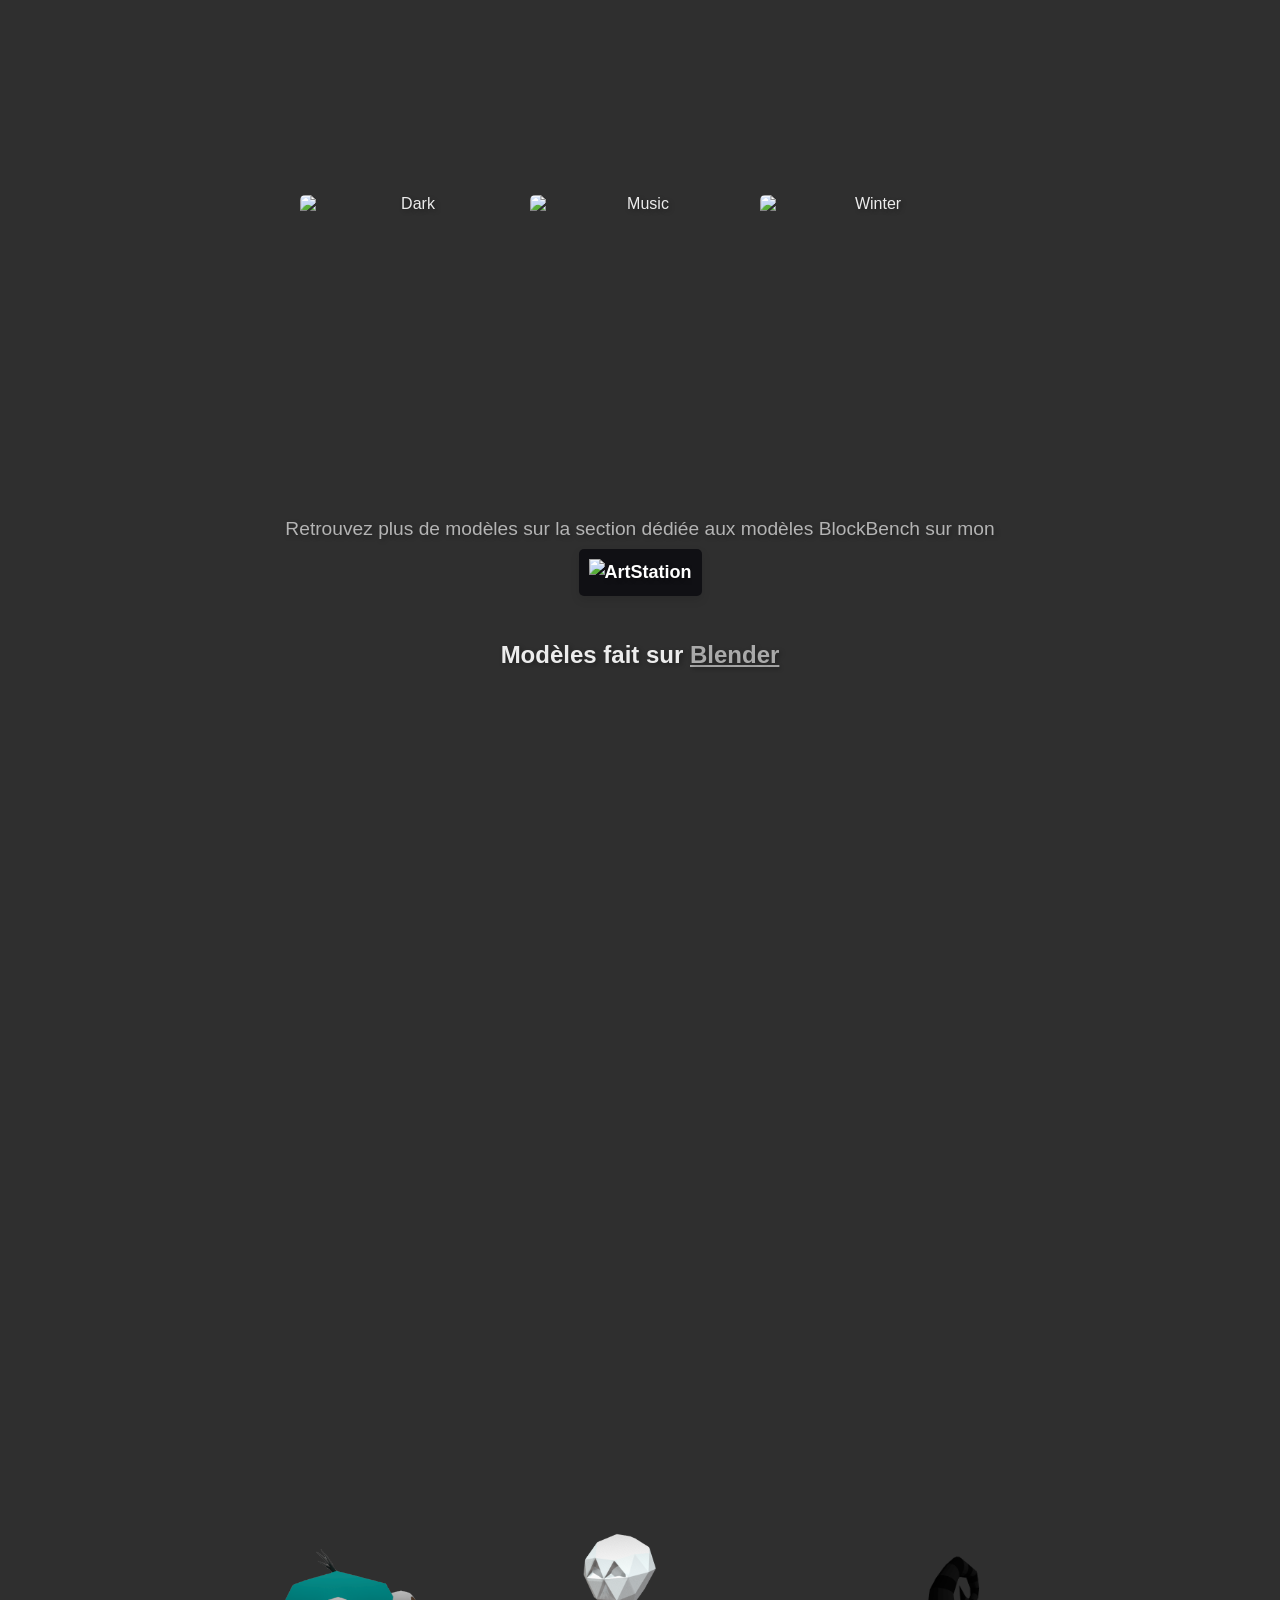
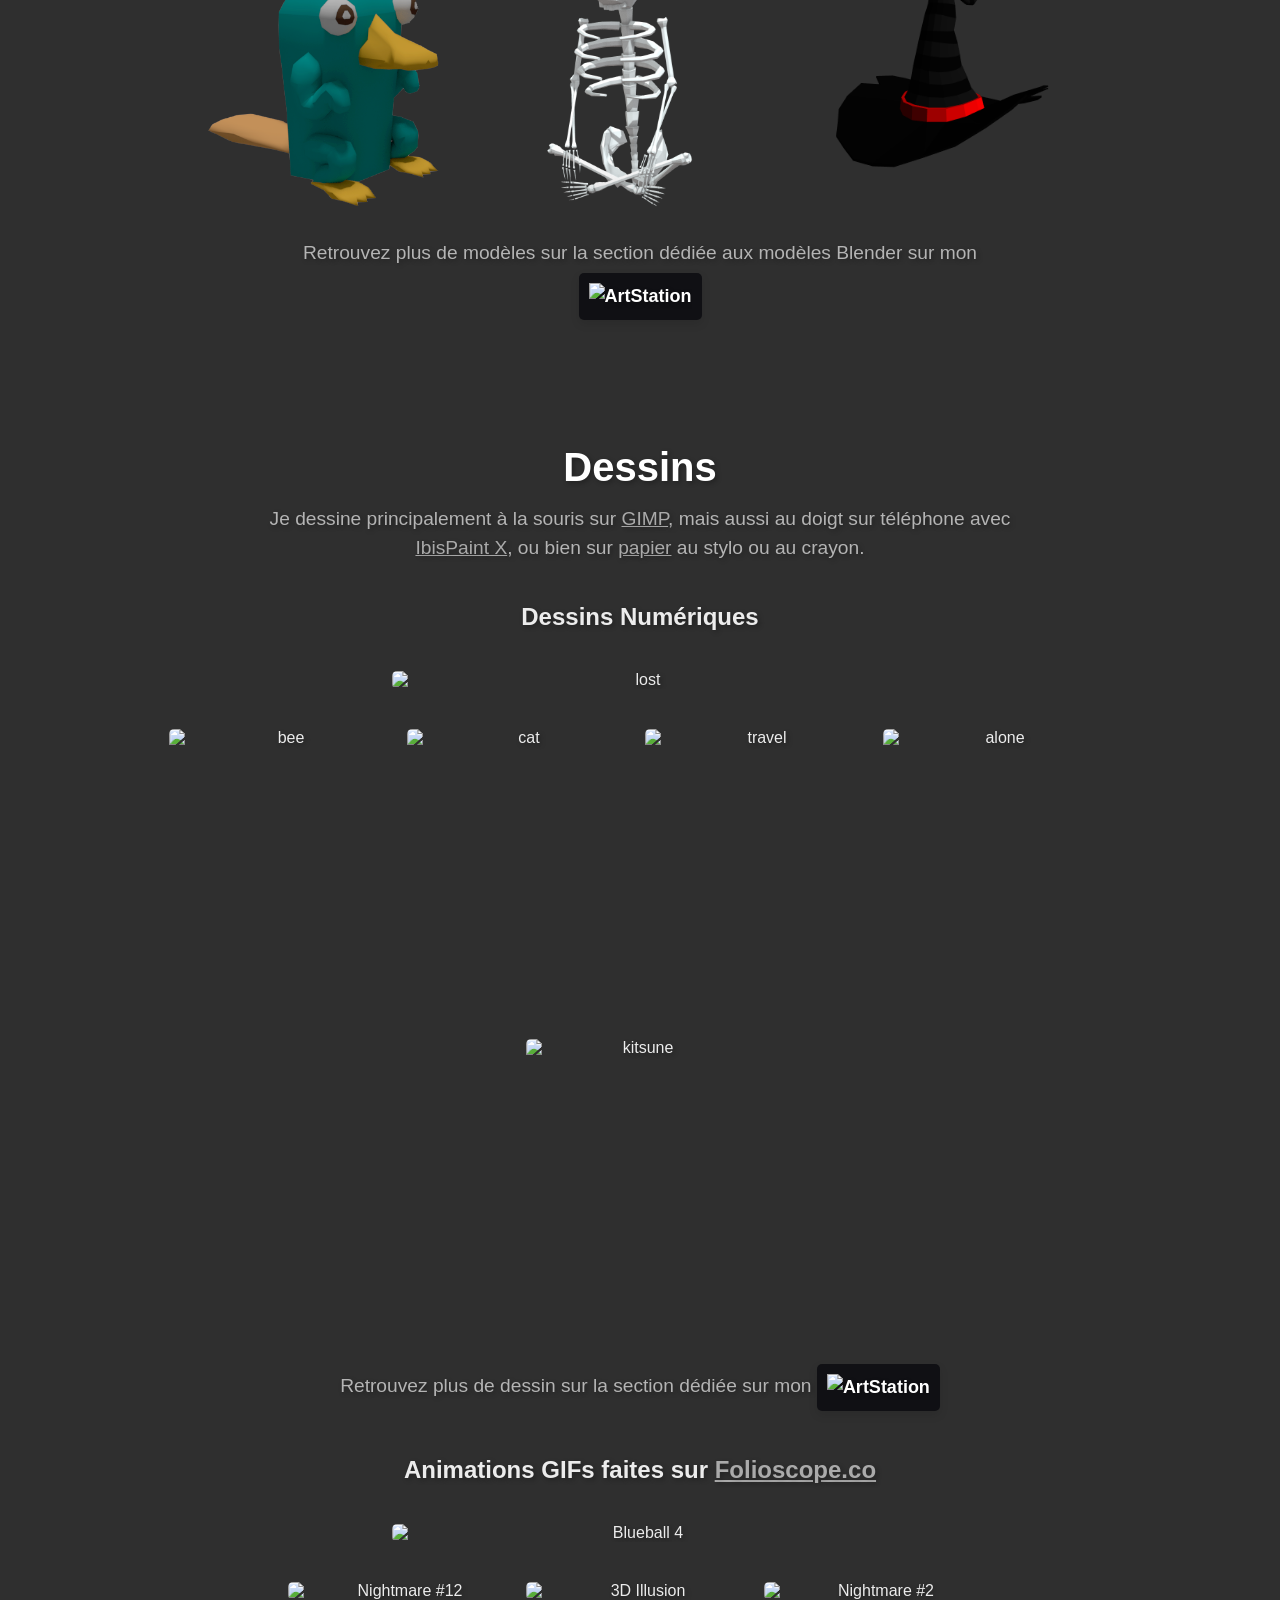
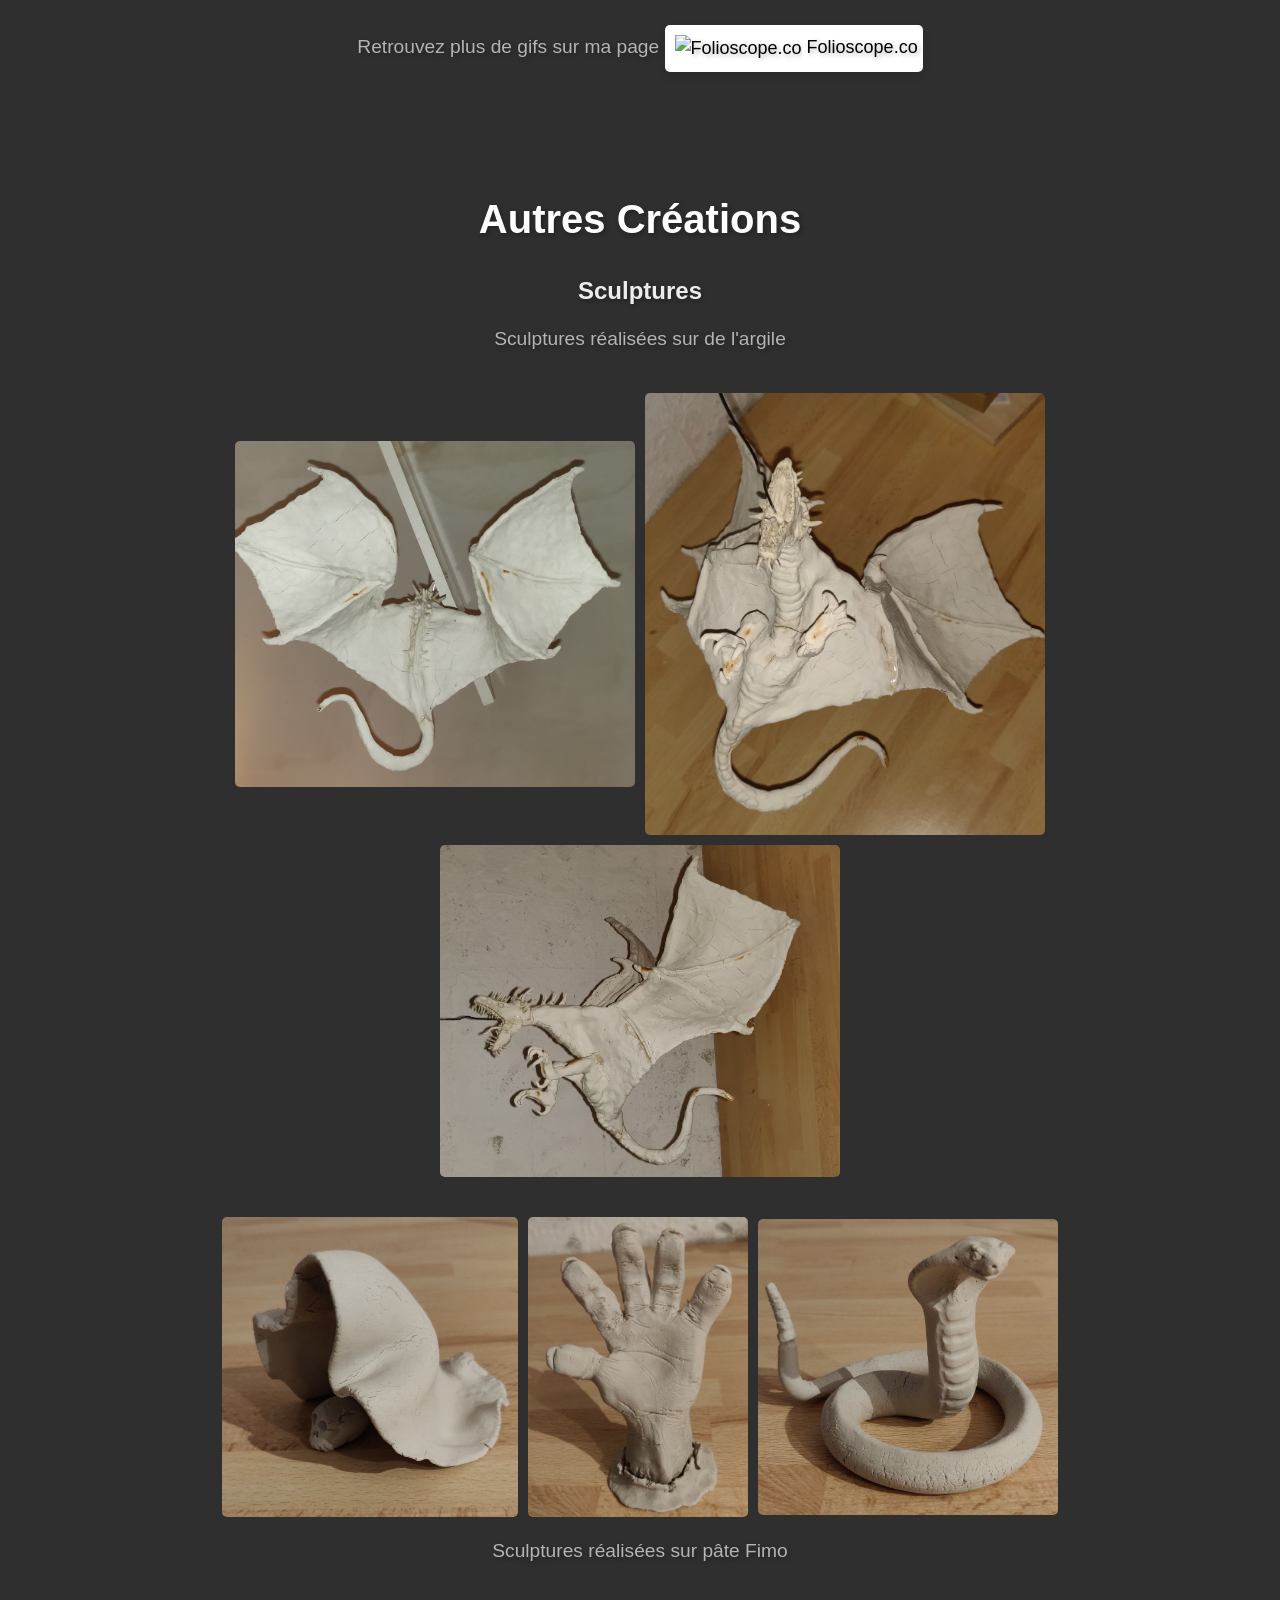
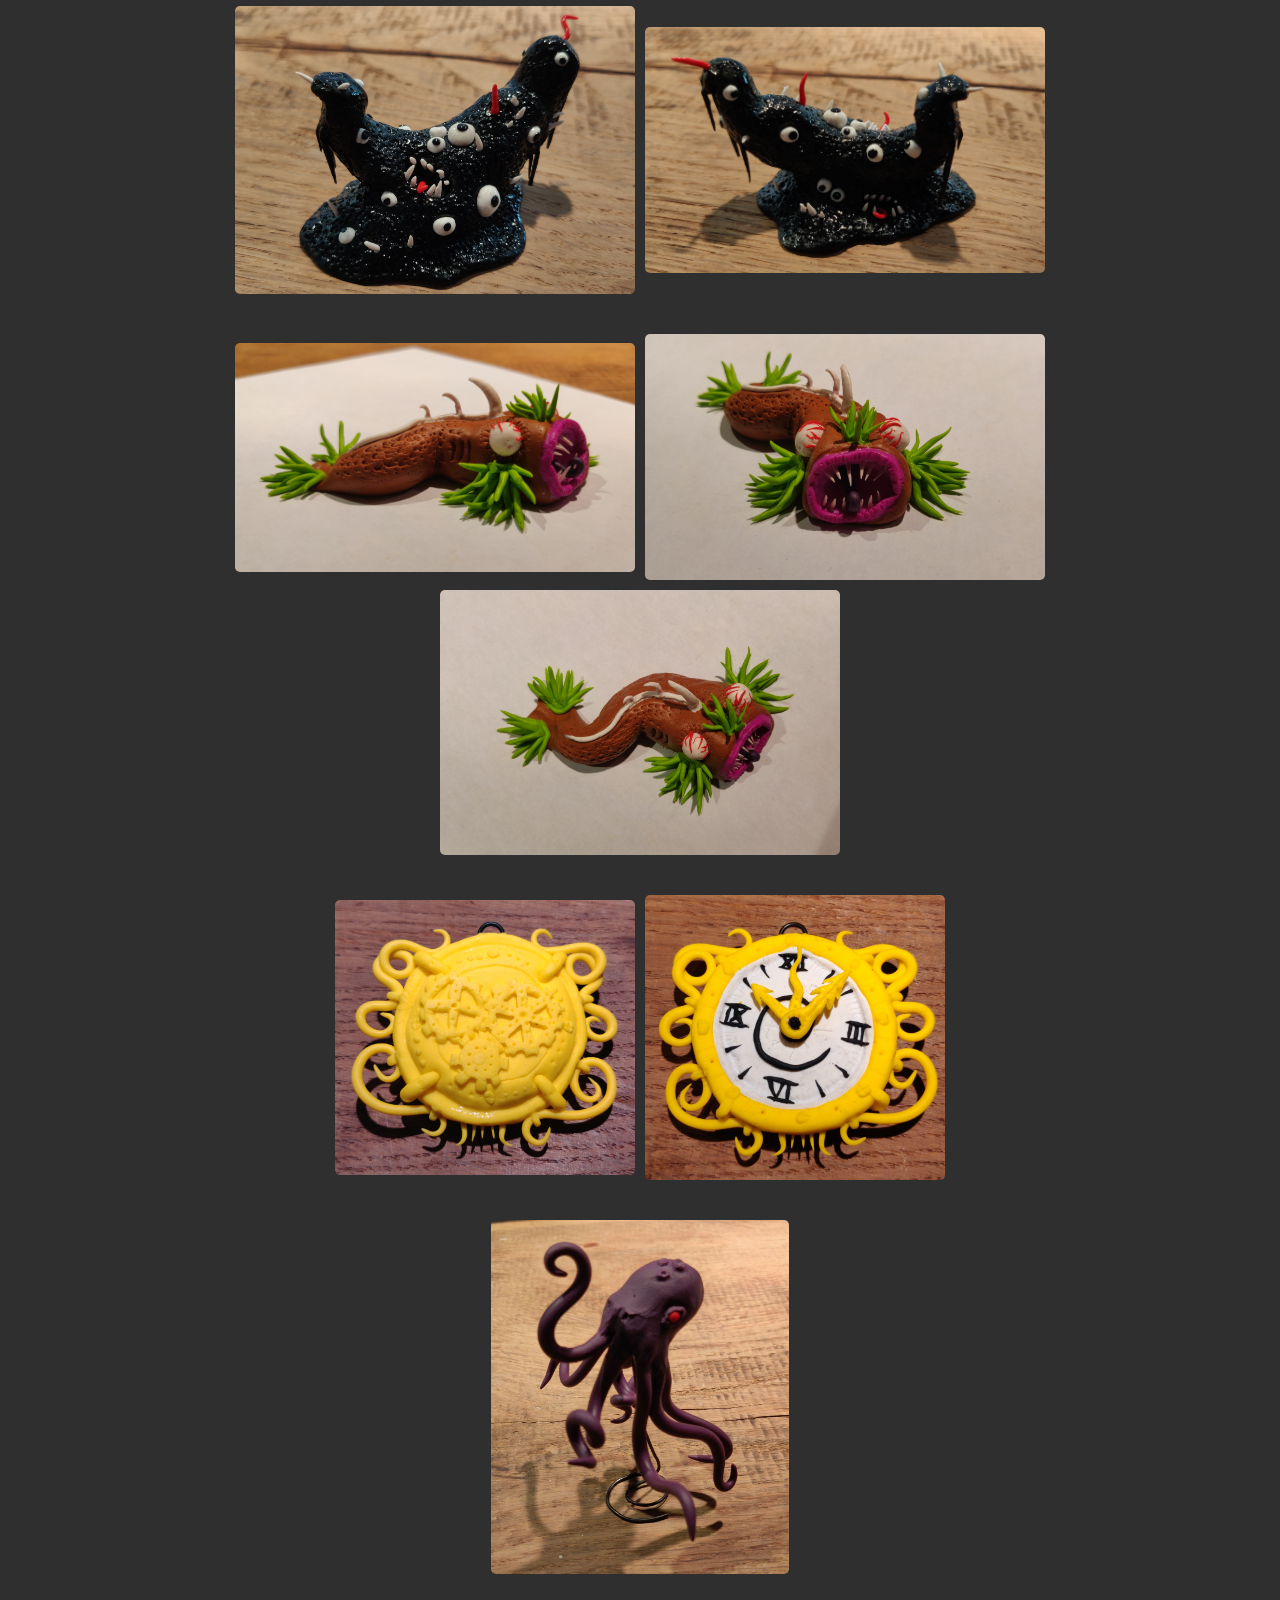
==== commit b660c9b8: "More contexte + images" ====
--- a/index.html
+++ b/index.html
@@ -96,7 +96,7 @@
                                 <p>
                                     <a href="https://gamejolt.com/games/find_the_button/818614" target="_blank" class="btn-link btn-anim gamejolt">▶ FindTheButton</a>
                                     <br><br>
-                                    <b>Vous devez trouver le bouton caché dans chaque niveaux pour accéder au suivant.</b>
+                                    <b>Vous devez trouver le bouton caché dans chaque niveau pour accéder au suivant.</b>
                                     <br><br>
                                     <i>2018-2022</i>
                                 </p>
@@ -105,13 +105,96 @@
                         <!-- En savoir plus -->
                         <button class="toggle-details">→ En savoir plus ←</button>
                         <div class="details">
-                            <p style="text-align: justify;">
-                                <i><i style="font-size: 1.8em;">“</i>J'ai commencé le dev de ce jeu en même temps que j'apprenais à utiliser Unreal en total autodidacte, il m'a servi de support d'apprentissage, et je ne voulais pas entamer un projet que je n'étais pas sûr d'aboutir. Donc et j'ai eu l'idée du "Find The Button" (en référence à un type de map sur Minecraft :D), qui était un concept assez simple à mettre en place mais qui m'a quand même permis d'explorer plein de facettes d'Unreal et du dev de jeu en général.
-                                <br><br>
-                                J'ai notamment pu pratiquer la modélisation 3D sur Blender <i>(j'ai produit tout les modèles 3D du jeu)</i>, ou encore m'intéresser au Game Design et Level Design, ainsi qu'à l'élaboration d'une ambiance sonore (à l'aide de bibliothèque libre de droit, j'ai essayé d'insufler de la vie à l'ambiance général de chaque niveaux).
-                                <br><br>
-                                Initialement je n'étais pas sûr de vouloir le publier étant donné qu'il a souffert de toutes les erreurs que j'ai pu commettre au cours de mon apprentissage sur Unreal, toutefois j'aime bien ce que j'ai finis par en faire, et je m'étais dit que ça pouvait potentiellement intéresser des gens. Il doit y avoir quelques bugs par-ci par-là, et certains niveaux souffrent de quelque problèmes d'optimisations, mais je n'ai pas souhaité continuer ce projet et j'ai préfèré le sortir tel-quel avec ses défauts, plutôt que de ne pas le sortir du tout.<i style="font-size: 1.8em;">”</i></i>
-                            </p>
+                            <!-- Contexte -->
+                            <button class="toggle-details" id="FTB-contexte"><h3 style="margin: 0">Contexte</h3></button>
+                            <div class="details">
+                                <p style="text-align: justify;">
+                                    <i><i style="font-size: 1.8em;">“</i>J'ai commencé le dev de ce jeu en même temps que j'apprenais à utiliser Unreal en total autodidacte, il m'a servi de support d'apprentissage, et je ne voulais pas entamer un projet que je n'étais pas sûr d'aboutir. Donc j'ai eu l'idée du "Find The Button" (en référence à un type de map sur Minecraft :D), qui était un concept assez simple à mettre en place mais qui m'a quand même permis d'explorer plein de facettes d'Unreal et du dev de jeu en général.
+                                    <br><br>
+                                    J'ai notamment pu pratiquer la modélisation 3D sur Blender <i>(j'ai produit tous les modèles 3D du jeu)</i>, ou encore m'intéresser au Game Design et Level Design, ainsi qu'à l'élaboration d'une ambiance sonore (à l'aide de bibliothèque libre de droit, j'ai essayé d'insuffler de la vie à l'ambiance générale de chaque niveau).
+                                    <br><br>
+                                    Initialement je n'étais pas sûr de vouloir le publier étant donné qu'il a souffert de toutes les erreurs que j'ai pu commettre au cours de mon apprentissage sur Unreal, toutefois j'aime bien ce que j'ai fini par en faire, et je m'étais dit que ça pouvait potentiellement intéresser des gens. Il doit y avoir quelques bugs par-ci par-là, et certains niveaux souffrent de quelques problèmes d'optimisations, mais je n'ai pas souhaité continuer ce projet et j'ai préféré le sortir tel quel avec ses défauts, plutôt que de ne pas le sortir du tout.<i style="font-size: 1.8em;">”</i></i>
+                                </p>
+                            </div>
+
+                            <!-- Mécaniques -->
+                            <button class="toggle-details"><h3 style="margin: 0">Mécaniques</h3></button>
+                            <div class="details">
+                                <p style="text-align: justify;">
+                                    Le concept du jeu est plutôt simple, un bouton de même taille et apparence est caché dans chaque niveau, et il faut le trouver pour accéder au niveau suivant.<br>
+                                    <br>
+                                    J'ai voulu faire en sorte que chaque niveau ait sa propre identité, au tout début je comptais simplement faire un niveau, le décorer et trouver un endroit où cacher le bouton à l'intérieur, mais pour certains niveaux, j'ai voulu implémenter une façon plus originale de découvrir le bouton que juste "le trouver". Et on se retrouve au final avec tantôt de la simple recherche, tantôt du puzzle.
+                                </p>
+                            </div>
+                            <!-- Conception -->
+                            <button class="toggle-details"><h3 style="margin: 0">Conception</h3></button>
+                            <div class="details">
+                                <p style="text-align: justify;">
+                                    J'ai commencé par faire une "todo list" avec toutes les étapes que je jugeais nécessaires et l'ordre dans lequel je devais les faire. De cette manière j'avais un plan structuré et des étapes de production définis et ça m'a grandement aidé à ne pas m'égarer et surtout à pouvoir suivre ma progression.<br>
+                                    <br>
+                                    J'ai notamment commencé par mettre en place le système de menu avec les options, et le sélecteur de niveau.<br>
+                                    Puis je me suis attelé au système de sauvegarde qui a beaucoup changé au fur et à mesure du développement.<br>
+                                    Ensuite j'ai fait le système pour passer d'un niveau à l'autre quand on trouvait le bouton.<br>
+                                    Et c'est à partir de là que j'ai enfin commencé à faire réellement les niveaux.<br>
+                                    <br>
+                                    Le processus était presque le même à chaque fois, je m'étais fait une liste avec plein d'idées de thèmes pour chaque niveau. Et à partir d'un thème choisi je m'occupais de modéliser le terrain de jeu, puis je listais les modèles dont j'aurais besoin pour décorer le niveau, et une fois cette liste faite, je passais sur Blender pour faire tous les modèles et leurs variantes si besoin avec également leurs collisions. Je n'ai jamais eu besoin de trop m'attarder sur les UV puisque pour la plupart le style du jeu se contentait de simples aplat de couleurs.<br>
+                                    Et enfin j'importais tout ça dans le moteur, et je pouvais ensuite faire le Level Design.<br>
+                                    Pour certains niveaux, je devais également m'occuper de leur mécanique.<br>
+                                    <br>
+                                    Je vais prendre pour exemple le niveau 12 (qui se passe dans une sorte de temple maya) et décrire toutes les étapes du game design de ce niveau.<br>
+                                    <img src="https://cdna.artstation.com/p/assets/images/images/033/760/574/large/daminator-4113-level12-design.jpg?1610491331" alt="Level12 map" data-width="40" class="img manual-resize image bottom">
+                                    <br>
+                                    Le bouton n'est pas accessible immédiatement, il faut résoudre une série de petites énigmes pour ouvrir une porte derrière laquelle se trouve le bouton.<br>
+                                    Pour cela j'ai dû réfléchir à une façon de faire comprendre au joueur les différentes étapes de progression.<br>
+                                    Et ça commence par l'exploration. En explorant, le joueur va trouver 3 salles :<br>
+                                    <br>
+                                    • Une salle avec une table au milieu<br>
+                                    <img src="images/projects/find_the_button/middle_room.png" alt="Level12 middle room" data-width="25" class="img manual-resize image left" style="margin: 20px;">
+                                    • Une petite salle avec 3 supports<br>
+                                    <img src="images/projects/find_the_button/small_room.png" alt="Level12 small room" data-width="25" class="img manual-resize image left" style="margin: 20px;">
+                                    • Une grande salle avec un mur disposant de 4 cubes rotatifs avec des totems sur chaque face et au-dessus de chaque cube, un chiffre (initialement sur 0), mais aussi dans un creux du mur, un rocher avec également des totems sur chaque face, que le joueur peut déplacer.<br>
+                                    <img src="images/projects/find_the_button/big_room.png" alt="Level12 big room" data-width="25" class="img manual-resize image left" style="margin: 20px;">
+                                    Il va aussi remarquer sur les murs et plafond, des petits totems avec différentes expressions, qui, en cliquant dessus, vont émettre un son et se mettre à briller.<br>
+                                    <img src="images/projects/find_the_button/totem.gif" alt="Level12 totem" data-width="25" class="img manual-resize image left" style="margin: 20px;">
+                                    <br>
+                                    C'est sur ce point que je veux amener le joueur, lui faire comprendre que s'il allume un totem, la valeur au-dessus de l'un des cubes rotatifs de la grande salle va changer.<br>
+                                    En fait l'idée c'est qu'au fur et à mesure de son exploration, et au vu du principe du jeu, le joueur va être amené à essayer plein de choses mais surtout à repasser plusieurs fois aux mêmes endroits. Et donc en cliquant sans trop comprendre sur les totems, il devrait finir par remarquer que les chiffres changent dans la salle principale.<br>
+                                    <br>
+                                    Dans l'optique de comprendre pourquoi ces chiffres ont changé, il va ensuite tester d'allumer/éteindre un totem, et cela va l'amener à comprendre également que l'expression de chaque totem correspond à un emplacement spécifique au-dessus de chaque rocher rotatif.<br>
+                                    Il devrait par la suite naturellement essayer de faire correspondre chaque expression pour chaque chiffre.<br>
+                                    <br>
+                                    Mais je ne voulais pas que ça soit aussi "simple", et je voulais mettre des passages secrets et des pièges dans le niveau, pour être le plus dans le thème du temple maya.<br>
+                                    Donc quand le joueur aura trouvé tous les totems accessibles, et qu'il aura fait correspondre la bonne expression au bon chiffre, il va se rendre compte qu'il ne se passe rien de plus.<br>
+                                    Je crée une forme de frustration, pour essayer de faire comprendre au joueur qu'il lui manque une donnée, et c'est le cas, de cette façon il devrait se rendre compte qu'il dispose d'un rocher totem pouvant être déplacé (il peut très bien s'en être rendu compte avant par ailleurs)<br>
+                                    Et ce rocher, il va essayer d'en faire quelque chose, par exemple de le mettre dans la petite salle sur l'un des 3 supports (qui sont là pour faire comprendre que le cube rentre parfaitement dans l'emplacement, et que le fait que le joueur n'ait qu'un seul cube, implique qu'il doive en trouver 2 autres)<br>
+                                    Mais il peut aussi se rendre compte que dans la salle avec la table, il y a également un support dans un des coins de la pièce, et en plaçant le cube dessus, il va ouvrir l'un des murs, dévoilant un passage secret.<br>
+                                    <img src="images/projects/find_the_button/secret_passage.png" alt="Level12 secret passage" data-width="40" class="img manual-resize image bottom">
+                                    <br>
+                                    Ce passage secret donne accès à un autre cube, mais aussi à d'autres totems muraux, confirmant au joueur le fait qu'il n'avait pas accès à tout et que sa solution était peut-être la bonne au final.<br>
+                                    <br>
+                                    Il ne reste plus qu'un seul cube à trouver au joueur pour pouvoir les placer sur chaque support, et en cherchant ce dernier, il le trouvera à l'extérieur du temple. (L'ordre de découverte de chaque étape n'a pas d'importance, le joueur peut très bien ouvrir le passage secret avant de comprendre comment fonctionnent les totems).<br>
+                                    C'est là que la petite salle trouve son utilité, en réunissant les 3 cubes, une dernière porte cachée va s'ouvrir pour révéler un énorme totem illuminable au sol. Sa taille a pour but de faire comprendre, si ça n'était pas le cas, que ces totems ont une importance et ne sont pas juste là pour décorer.<br>
+                                    <img src="images/projects/find_the_button/big_totem.png" alt="Level12 big totem" data-width="40" class="img manual-resize image bottom">
+                                    <br>
+                                    Si le joueur réussit tout ça, la porte finale (le mur avec les chiffres) va s'ouvrir, révélant le trésor de ce temple et par la même occasion le bouton pour passer au niveau suivant.<br>
+                                    <img src="images/projects/find_the_button/final_room.png" alt="final_room map" data-width="40" class="img manual-resize image bottom">
+                                    <br>
+                                    <br>
+                                    Après avoir fait ce processus de game design pour les 16 niveaux (avec plus ou moins de complexité pour chaque), j'ai commencé à ajouter les effets sonores et les musiques.<br>
+                                    De la même manière que le reste, j'ai commencé par faire une liste des sons qu'ils devaient y avoir pour chaque niveau ainsi que leur thème musical associé. Puis n'ayant aucune compétence en sound design ou en musique de manière générale, je me suis tourné vers les banques de son libre de droit, et j'ai par ailleurs énormément utilisé <a href="https://freesound.org" target="_blank">freesound.org</a> pour ça.<br>
+                                    <br>
+                                    Il y a beaucoup de choses que je n'ai pas décrites en détails, par exemple de la correction de bug, des ajouts d'effet de post-process, la modification du système de sauvegarde, des améliorations de l'UI, l'ajout d'un système de succès, etc... qui se sont faites en continu tout le long du développement du projet.<br>
+                                    J'ai quand même fait une grosse phase de debug après tout cela, pour essayer d'optimiser les performances du mieux que je pouvais le faire.<br>
+                                    J'ai également intégré une traduction en anglais pour plus de portabilité.<br>
+                                    <br>
+                                    Et pour finir j'ai réfléchi à la façon dont je voulais mettre en ligne le jeu.<br>
+                                    Initialement je voulais le mettre sur Steam et profiter également de son système de workshop pour intégrer un éditeur de niveau pour que le jeu ait une forme de rejouabilité, mais comme dit dans la section <a href="#FTB-contexte" class="scroll">contexte</a>, ce projet a souffert de toutes les erreurs commises au cours de mon apprentissage.<br>
+                                    Mais aussi la partie communication a été inexistante (en partie par choix, étant donné que c'était mon premier vrai projet et que j'apprenais avec).<br>
+                                    <br>
+
+
+                                </p>
+                            </div>
                         </div>
                         <!-- Galerie -->
                         <button class="toggle-details">→ Galerie ←</button>
@@ -152,13 +235,13 @@
                                 <p>
                                     <a href="https://gamejolt.com/games/tourment/701553" target="_blank" class="btn-link btn-anim gamejolt">▶ Tourment</a>
                                     <br><br>
-                                    Ce projet fait partie de la série des "Up Your Skills Challenges" proposé par la chaine de <a href="https://www.youtube.com/@MATHIEU_YT" target="_blank">MathieuGameDev</a>.
+                                    Ce projet fait partie de la série des "Up Your Skills Challenges" proposée par la chaîne de <a href="https://www.youtube.com/@MATHIEU_YT" target="_blank">MathieuGameDev</a>.
                                     <br><br>
                                     Pour ce challenge, nous disposions de 15 jours pour proposer un projet qui s'inscrivait dans ce thème : <a href="https://www.twitch.tv/videos/1419815023" target="_blank">"Créer un passage de l'Angoisse"</a>.
                                     <br><br>
-                                    Tout les projets ont ensuite été testé directement en live : <a href="https://youtu.be/_zgMaUp5L7I?t=2482" target="_blank">VOD du test</a>. <i>(Je vous conseils de le tester par vous-même avant)</i>
-                                    <br><br>
-                                    N'hésitez pas à allez jeter un œil à la page <a href="https://daminator4113.artstation.com/albums/5755783" target="_blank" class="btn-link artstation"><img class="img-svg" src="https://cdn.artstation.com/assets/logo.svg" alt="ArtStation"></a> du projet.
+                                    Tous les projets ont ensuite été testés directement en live : <a href="https://youtu.be/_zgMaUp5L7I?t=2482" target="_blank">VOD du test</a>. <i>(Je vous conseille de le tester par vous-même avant)</i>
+                                    <br><br>
+                                    N'hésitez pas à aller jeter un œil à la page <a href="https://daminator4113.artstation.com/albums/5755783" target="_blank" class="btn-link artstation"><img class="img-svg" src="https://cdn.artstation.com/assets/logo.svg" alt="ArtStation"></a> du projet.
                                     <br><br>
                                     <i>-2022</i>
                                 </p>
@@ -169,7 +252,7 @@
                         <button class="toggle-details">→ En savoir plus ←</button>
                         <div class="details">
                                 <p>
-                                    Pour ce projet je voulais explorer un thème visuel et une esthétique qui me tiens vraiment à cœur. J'ai pu jouer un peu avec les shaders afin de donner ce style crayonné que j'aime beaucoup.
+                                    Pour ce projet, je voulais explorer un thème visuel et une esthétique qui me tiennent vraiment à cœur. J'ai pu jouer un peu avec les shaders afin de donner ce style crayonné que j'aime beaucoup.
                                 </p>
                         </div>
                         <!-- Galerie -->
@@ -199,7 +282,7 @@
                                     <br><br>
                                     Pour ce challenge, nous disposions de 72 heures pour proposer un projet qui s'inscrivait dans ce thème : <a href="https://ldjam.com/events/ludum-dare/56/results" target="_blank">"Tiny Creatures"</a>.
                                     <br><br>
-                                    Nous étions 5 sur ce projet, et je me suis principalement occupé du design et la production des dessins.
+                                    Nous étions 5 sur ce projet, et je me suis principalement occupé du design et de la production des dessins.
                                     <br><br>
                                     <i>-2024</i>
                                 </p>
@@ -235,15 +318,15 @@
                                 <p>
                                     <a href="https://www.curseforge.com/minecraft/worlds/the-stolen-artifact" target="_blank" class="btn-link btn-anim gamejolt">▶ The Stolen Artifact</a>
                                     <br><br>
-                                    Ce projet à été réalisé à l'occasion de la <a href="https://docs.google.com/document/d/1ornjKlMOZ4HZBWh8l1HET--A09U2FY5JT6bTug-5LXo/edit?tab=t.0#heading=h.dqp5a17hxj00" target="_blank">"Java Realms Creators 10th Anniversary Map Jam"</a>.
-                                    <br><br>
-                                    Nous disposions de 5 jours (120h) pour créer une map qui devait respecter l'un des thème principaux ET secondaires au choix parmi ceux proposés :
+                                    Ce projet a été réalisé à l'occasion de la <a href="https://docs.google.com/document/d/1ornjKlMOZ4HZBWh8l1HET--A09U2FY5JT6bTug-5LXo/edit?tab=t.0#heading=h.dqp5a17hxj00" target="_blank">"Java Realms Creators 10th Anniversary Map Jam"</a>.
+                                    <br><br>
+                                    Nous disposions de 5 jours (120h) pour créer une map qui devait respecter l'un des thèmes principaux ET secondaires au choix parmi ceux proposés :
                                     <br>Thèmes principaux: COSMOS | MYTHOLOGY
                                     <br>Thèmes secondaires : ANTIQUE | ODYSSEY
                                     <br><br>
-                                    Nous étions 2 sur ce projets et nous avions choisis les thèmes MYTHOLOGY et ANTIQUE.
-                                    <br><br>
-                                    Vous pouvez retrouver tout les autres projets créer lors de cette JAM ici : <a href="https://docs.google.com/spreadsheets/d/1e4iMoCZdKfU0mQSjser4oAal6fTVWPezTUD5MwylXbg/edit?gid=0#gid=0" target="_blank">Liste des projets</a>
+                                    Nous étions 2 sur ce projet et nous avions choisi les thèmes MYTHOLOGY et ANTIQUE.
+                                    <br><br>
+                                    Vous pouvez retrouver tous les autres projets créés lors de cette JAM ici : <a href="https://docs.google.com/spreadsheets/d/1e4iMoCZdKfU0mQSjser4oAal6fTVWPezTUD5MwylXbg/edit?gid=0#gid=0" target="_blank">Liste des projets</a>
                                     <br><br>
                                     <i>-2024</i>
                                 </p>
@@ -281,7 +364,7 @@
                                 <p>
                                     <a href="https://www.mediafire.com/file/i712wf4k03st1zz/SpeedyMaze.zip/file" target="_blank" class="btn-link btn-anim gamejolt">▶ GlitchedMaze</a>
                                     <br><br>
-                                    Ce projet à été réalisé à l'occasion d'un concours organisé par <a href="https://www.youtube.com/@MATHIEU_YT" target="_blank">MathieuGameDev</a>, avec un délai de 1 mois, où le but était de faire un <b>Labyrinthe</b> en ajoutant des mécaniques originales.
+                                    Ce projet a été réalisé lors d'un concours organisé par <a href="https://www.youtube.com/@MATHIEU_YT" target="_blank">MathieuGameDev</a>, avec un délai de 1 mois, où le but était de faire un <b>Labyrinthe</b> en ajoutant des mécaniques originales.
                                     <br><br>
                                     <a href="https://youtu.be/U3wnYTDof6Y?si=JN2bu20ULlhXv_kt&t=95" target="_blank">Annonce du concours</a>
                                     <br><br>
@@ -320,7 +403,7 @@
                                 <p>
                                     <a href="https://gamejolt.com/games/UE4Pong/403631" target="_blank" class="btn-link btn-anim gamejolt">▶ UE4 Pong</a>
                                     <br><br>
-                                    Ce projet à été réalisé à l'occasion d'un concours organisé par <a href="https://www.youtube.com/@MATHIEU_YT" target="_blank">MathieuGameDev</a>, où le but était de revisiter le jeu <b>Pong</b>, avec un délai de 1 mois.
+                                    Ce projet a été réalisé lors d'un concours organisé par <a href="https://www.youtube.com/@MATHIEU_YT" target="_blank">MathieuGameDev</a>, où le but était de revisiter le jeu <b>Pong</b>, avec un délai de 1 mois.
                                     <br><br>
                                     <a href="https://youtu.be/AOO82DqsIB8?si=SBrDGrHOd9ocfwoU" target="_blank">Annonce du concours</a> | <a href="https://www.youtube.com/live/HIyl5TOntiY?si=qtyqSAw9gveEOTFC&t=610" target="_blank">VOD du test</a>
                                     <br><br>
@@ -398,9 +481,9 @@
                                 <p>
                                     <a href="https://www.mediafire.com/file/84rgiywd68w1jb8/BlueBall+v0.0.1.6.zip/file" target="_blank" class="btn-link btn-anim gamejolt">▶ Blue Ball</a>
                                     <br><br>
-                                    J'avais pour projet de faire un éditeur qui permettrait de créer des gifs amusant dans la même volonté que mes gifs <a href="#animations" class="scroll">BlueBall</a> animés sur <a href="https://folioscope.co" target="_blank">Folioscope.co</a>.
-                                    <br><br>
-                                    Je me suis heurté à plusieurs difficultées que je n'ai pas su surmonter à ce moment là, j'ai donc arrêter ce projet.
+                                    J'avais pour projet de faire un éditeur qui permettrait de créer des gifs amusants dans la même volonté que mes gifs <a href="#animations" class="scroll">BlueBall</a> animés sur <a href="https://folioscope.co" target="_blank">Folioscope.co</a>.
+                                    <br><br>
+                                    Je me suis heurté à plusieurs difficultés que je n'ai pas su surmonter à ce moment-là, j'ai donc arrêté ce projet.
                                     <br><br>
                                     <i>-2018</i>
                                 </p>
@@ -435,7 +518,7 @@
                                 <p>
                                     <a href="https://www.mediafire.com/file/dacfipu273qdftk/Kawai_Slender_v1.0.0.0.zip/file" target="_blank" class="btn-link btn-anim gamejolt">▶ Kawai Slender</a>
                                     <br><br>
-                                    Ce projet à été l'un des premiers tutoriel sur UE4 que j'ai suivi pour apprendre à créer un jeu pas à pas. Il était proposé par <a href="https://jeancharpentier.fr" target="_blank">Jean Charpentier</a> <i>(Malheureusement sa chaine YouTube n'existe plus)</i>
+                                    Ce projet a été l'un des premiers tutoriels sur UE4 que j'ai suivis pour apprendre à créer un jeu pas à pas. Il était proposé par <a href="https://jeancharpentier.fr" target="_blank">Jean Charpentier</a>. <i>(Malheureusement, sa chaîne YouTube n'existe plus)</i>
                                     <br><br>
                                     <i>-2017</i>
                                 </p>
@@ -445,9 +528,9 @@
                         <button class="toggle-details">→ En savoir plus ←</button>
                         <div class="details">
                             <p style="text-align: justify;">
-                                <i><i style="font-size: 1.8em;">“</i>Dans ce tutoriel on nous apprenait à utiliser Blender pour faire la map du jeu, faires ses assets, etc... le tout en Low Poly. A utiliser makehuman pour faire les personnages, leur squelette et le riging. Et aussi à utiliser le moteur Unreal Engine 4 avec la programmation en blueprint.
+                                <i><i style="font-size: 1.8em;">“</i>Dans ce tutoriel, on nous apprenait à utiliser Blender pour faire la map du jeu, faire ses assets, etc... le tout en Low Poly. À utiliser MakeHuman pour faire les personnages, leur squelette et le rigging. Et aussi à utiliser le moteur Unreal Engine 4 avec la programmation en Blueprint.
                                 <br><br>
-                                C'est juste après ce projet que j'ai voulus me lancer dans le développement de mon propre jeu <a href="#FTB" class="scroll">FindTheButton</a> en reprenant le style Low Poly utilisé dans Kawai Slender<i style="font-size: 1.8em;">”</i></i>
+                                C'est juste après ce projet que j'ai voulu me lancer dans le développement de mon propre jeu <a href="#FTB" class="scroll">FindTheButton</a> en reprenant le style Low Poly utilisé dans Kawai Slender<i style="font-size: 1.8em;">”</i></i>
                             </p>
                         </div>
                         <!-- Galerie -->
@@ -508,7 +591,7 @@
                                 <p>
                                     <a href="https://www.mediafire.com/file/8fg199jogav6pov/zBrique_Alpha.zip/file" target="_blank" class="btn-link btn-anim gamejolt">▶ zBrique</a>
                                     <br><br>
-                                    Ce projet est un simple casse brique 2D et a été le tout 1er prototype de jeu développé sous Construct lors de ma <a href="#online_courses" class="scroll">Formation sur OpenClassroom</a>.
+                                    Ce projet est un simple casse-brique 2D et a été le tout 1er prototype de jeu développé sous Construct lors de ma <a href="#online_courses" class="scroll">Formation sur OpenClassroom</a>.
                                     <br><br>
                                     <i>-2015</i>
                                 </p>
@@ -602,7 +685,7 @@
                                     <br><br>
                                 </p>
                                 <p style="text-align: justify;">
-                                    <i><i style="font-size: 1.8em;">“</i>C'est une map Minecraft à but pédagogique, à destination de l’Université de Poitiers, ce projet visait à montrer le fonctionnement d’une usine à la pointe de la technologie, avec tous les systèmes liés entre eux.<i style="font-size: 1.8em;">”</i></i>
+                                    <i><i style="font-size: 1.8em;">“</i>C'est une map Minecraft à but pédagogique, à destination de l’Université de Poitiers. Ce projet visait à montrer le fonctionnement d’une usine à la pointe de la technologie, avec tous les systèmes liés entre eux.<i style="font-size: 1.8em;">”</i></i>
                                 </p>
                                 <p>
                                     <br><br>
@@ -664,7 +747,7 @@
                             <img src="https://cdna.artstation.com/p/assets/images/images/054/851/138/large/daminator-4113-11-winter.jpg?1665515981" alt="Winter" class="img thumbnail" data-group="1">
                         </div>
                         <p>
-                            Retrouvez plus de modèles sur la section dédiées au modèles BlockBench sur mon <a href="https://daminator4113.artstation.com/albums/2549740" target="_blank" class="btn-link artstation"><img class="img-svg" src="https://cdn.artstation.com/assets/logo.svg" alt="ArtStation"></a>
+                            Retrouvez plus de modèles sur la section dédiée aux modèles BlockBench sur mon <a href="https://daminator4113.artstation.com/albums/2549740" target="_blank" class="btn-link artstation"><img class="img-svg" src="https://cdn.artstation.com/assets/logo.svg" alt="ArtStation"></a>
                         </p>
 
                         <!-- Modèles Blender -->
@@ -681,7 +764,7 @@
                             <img src="images/creations/3d_models/hat05.png" alt="Witch Hat" class="img thumbnail" data-group="1">
                         </div>
                         <p>
-                            Retrouvez plus de modèles sur la section dédiées au modèles Blender sur mon <a href="https://daminator4113.artstation.com/albums/5464759" target="_blank" class="btn-link artstation"><img class="img-svg" src="https://cdn.artstation.com/assets/logo.svg" alt="ArtStation"></a>
+                            Retrouvez plus de modèles sur la section dédiée aux modèles Blender sur mon <a href="https://daminator4113.artstation.com/albums/5464759" target="_blank" class="btn-link artstation"><img class="img-svg" src="https://cdn.artstation.com/assets/logo.svg" alt="ArtStation"></a>
                         </p>
                     </div>
                 </div>
@@ -703,7 +786,7 @@
                             <img src="https://cdnb.artstation.com/p/assets/images/images/071/699/593/large/daminator-4113-jdr-kitsune-2.jpg?1705745976" alt="kitsune" class="img thumbnail" data-group="1">
                         </div>
                         <p>
-                            Retrouvez plus de dessin sur la section dédiées sur mon <a href="https://daminator4113.artstation.com/albums/10499150" target="_blank" class="btn-link artstation"><img class="img-svg" src="https://cdn.artstation.com/assets/logo.svg" alt="ArtStation"></a>
+                            Retrouvez plus de dessin sur la section dédiée sur mon <a href="https://daminator4113.artstation.com/albums/10499150" target="_blank" class="btn-link artstation"><img class="img-svg" src="https://cdn.artstation.com/assets/logo.svg" alt="ArtStation"></a>
                         </p>
                         
                         <!-- Dessins papier 
@@ -819,7 +902,7 @@
                             <p>
                                 Passionné par les Arts et les Jeux Vidéos, j'ai toujours apprécié les jeux avec un univers, une ambiance et une narration atypique.
                                 <br>J'ai effectué plusieurs formations en <strong>autodidacte</strong>, et mon objectif aujourd'hui est de poursuivre ma formation en <strong>Level Design</strong> et en faire mon métier.
-                                <br>J'apprécie également la programmation de manière général et j'aime bien faire des petits scripts en python pour un peu tout !
+                                <br>J'apprécie également la programmation de manière générale et j'aime bien faire des petits scripts en Python pour un peu tout !
                             </p>
                             <!--
                             <a href="https://perdu.com/" class="btn" target="_blank">Télécharger mon CV</a>
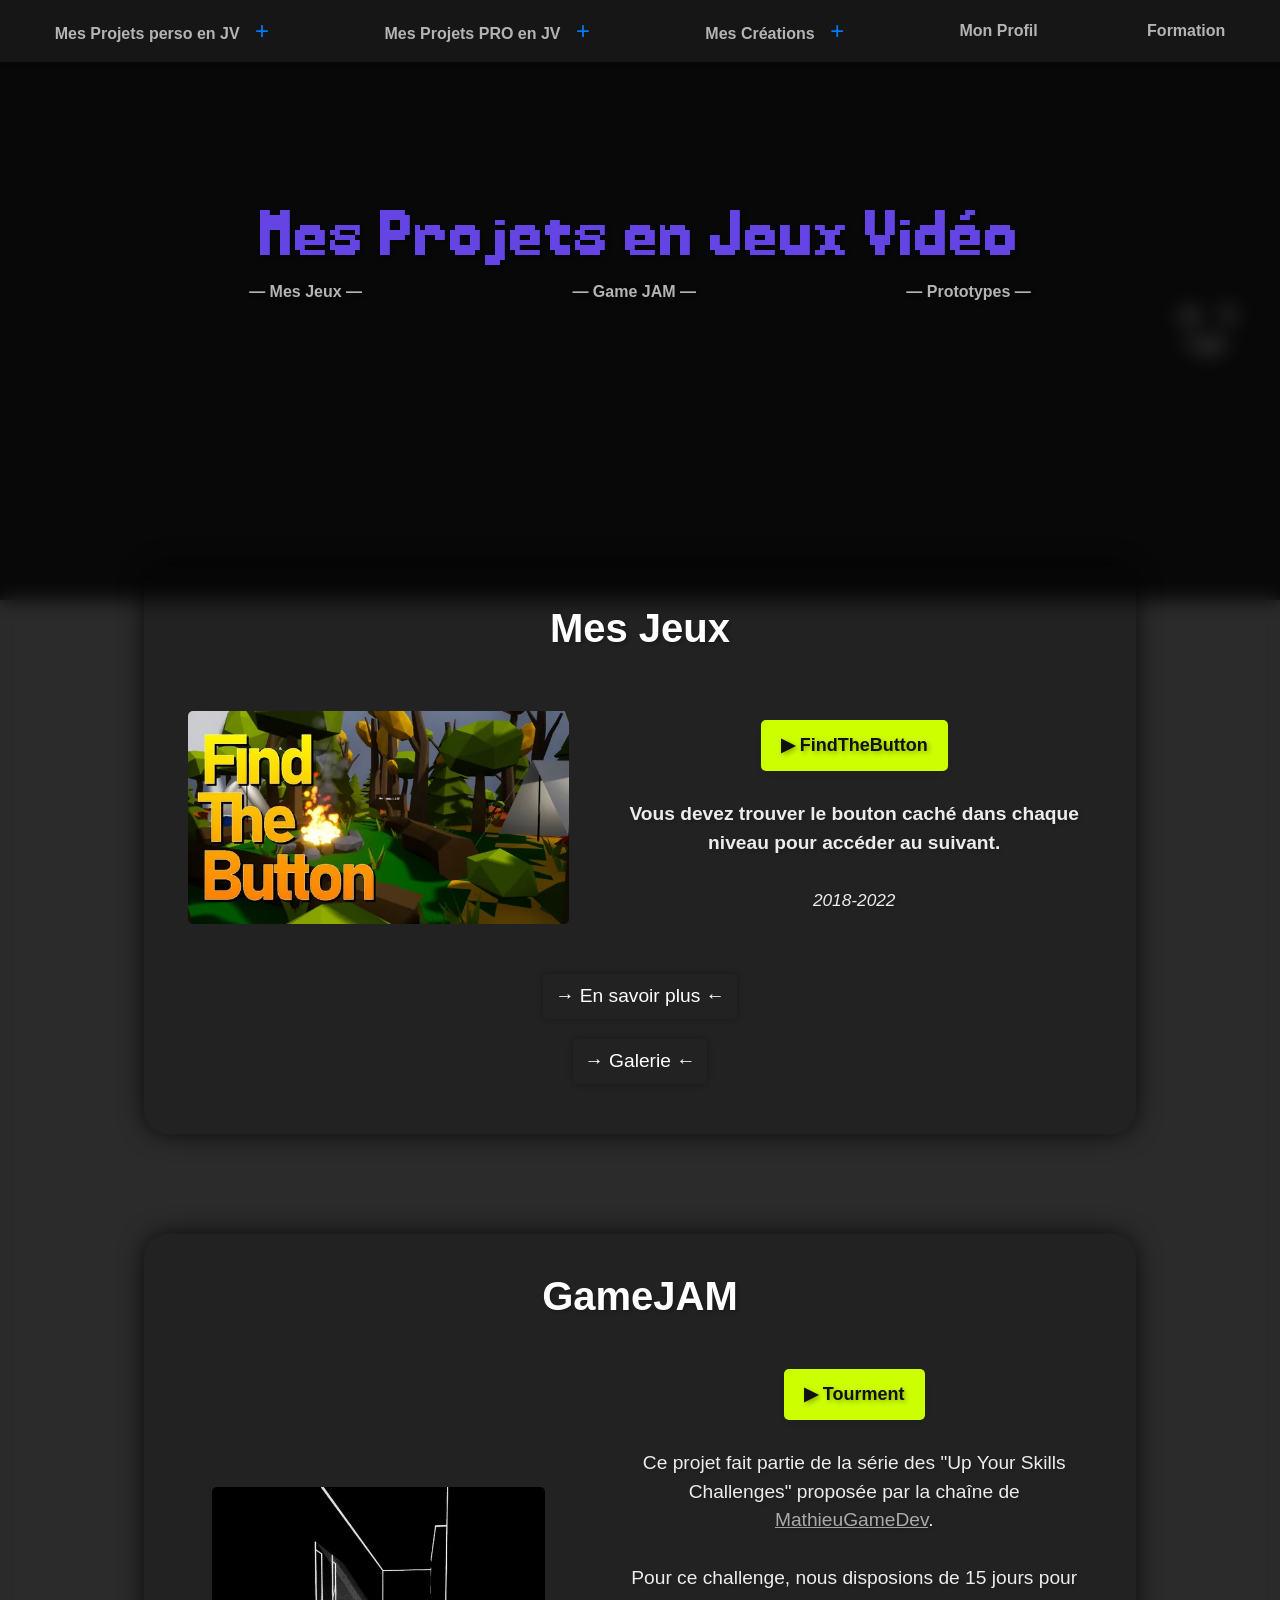
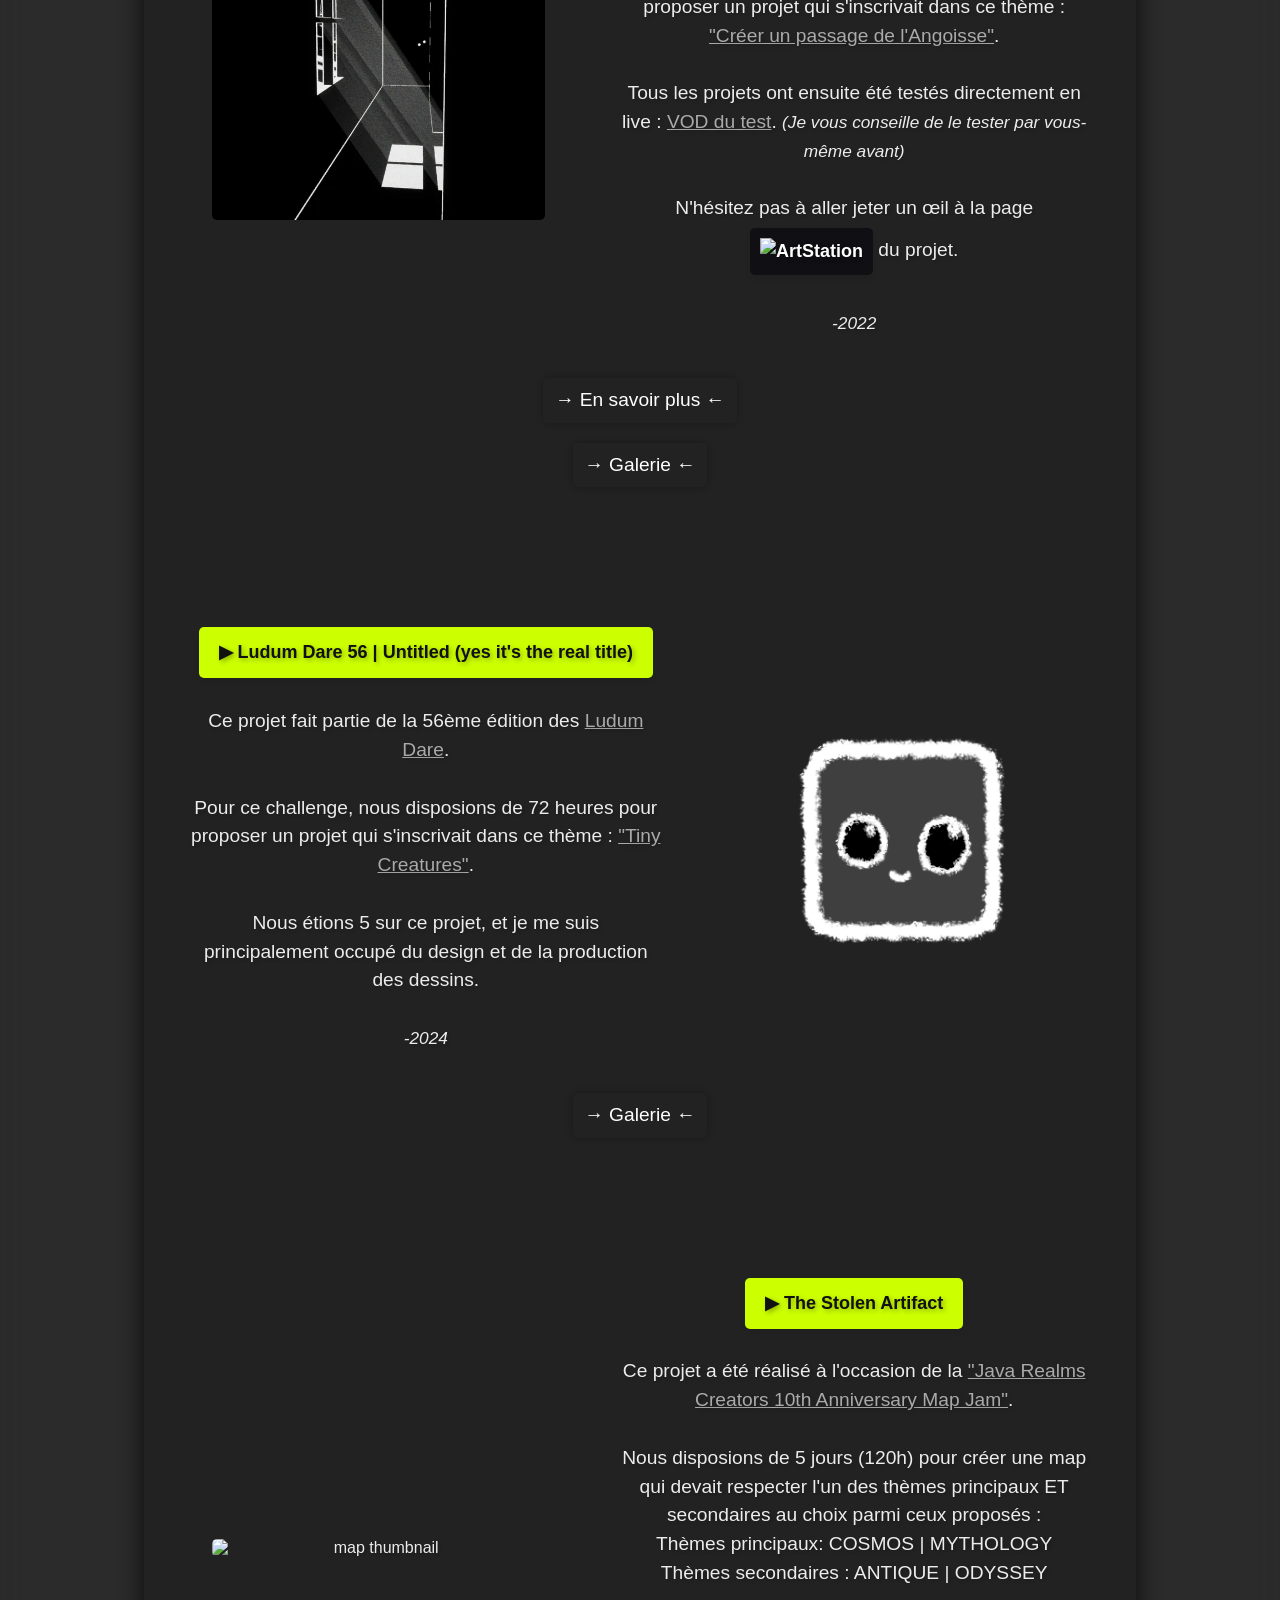
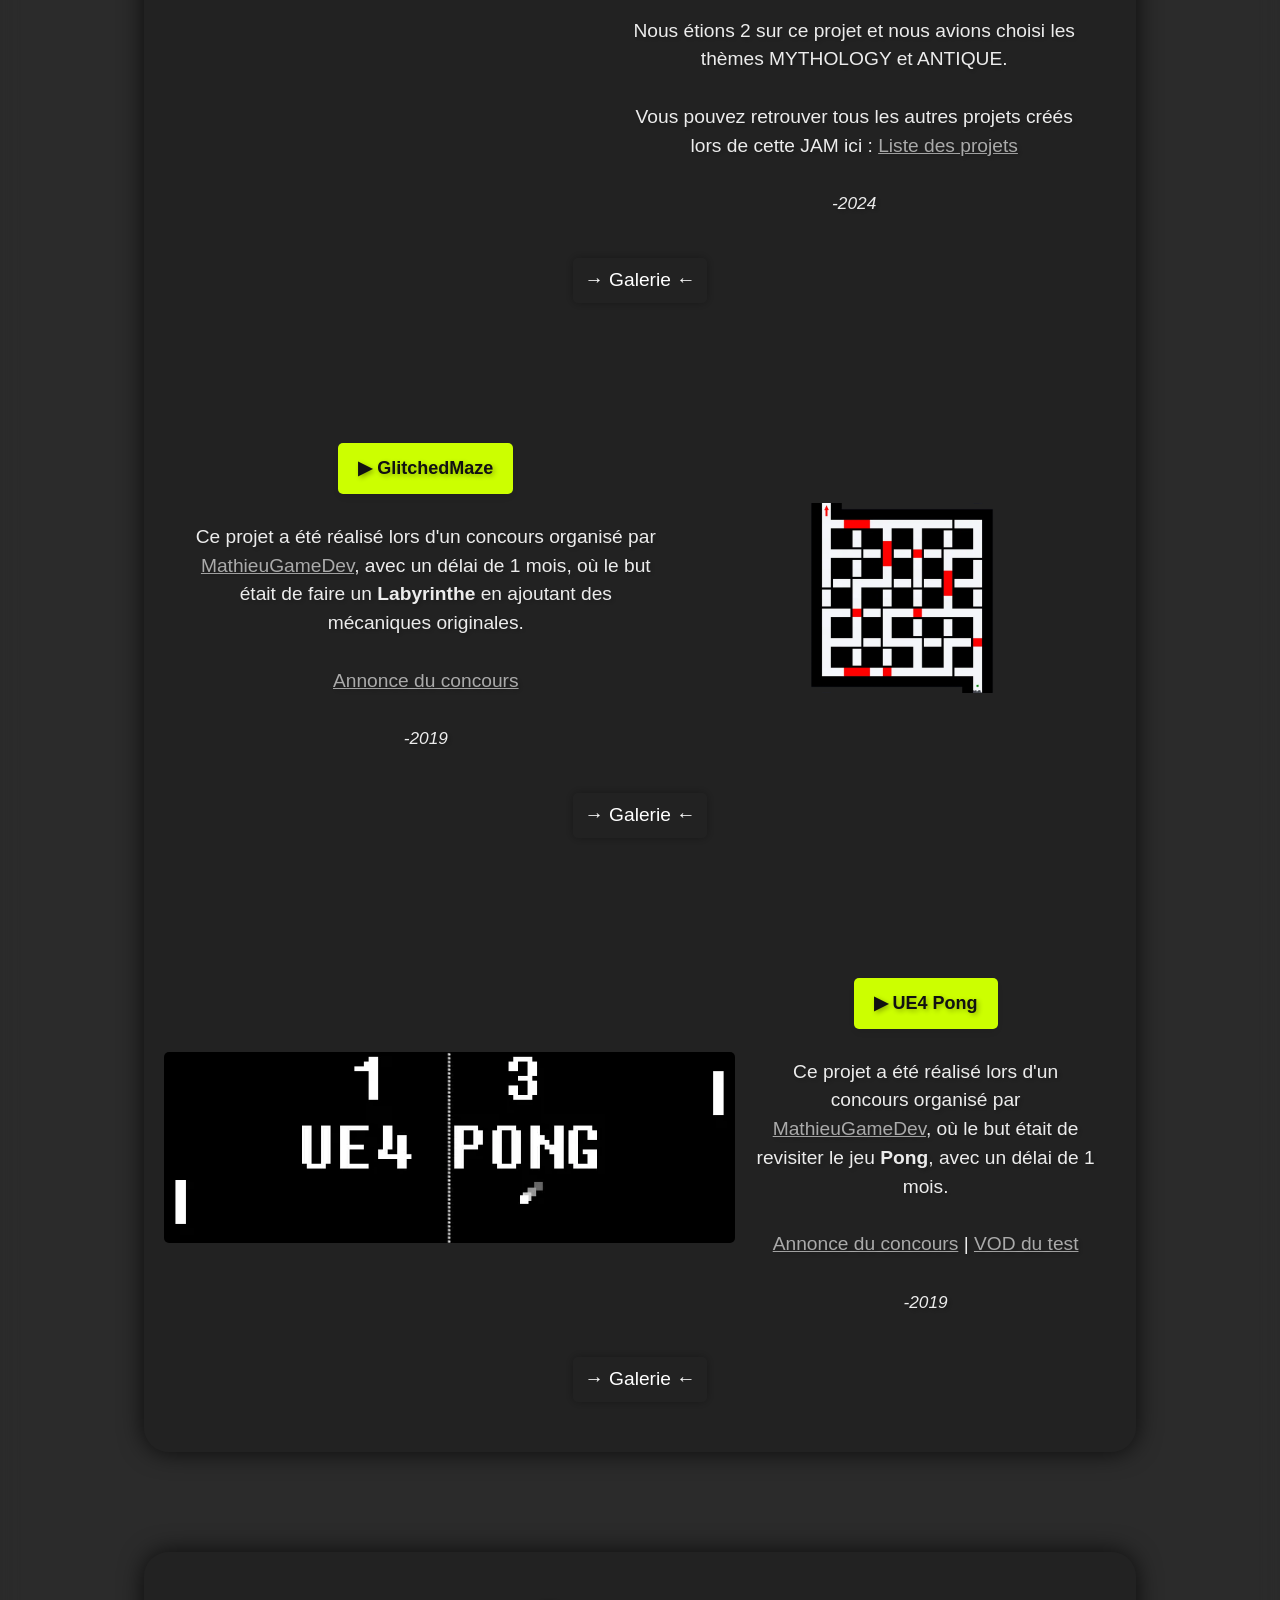
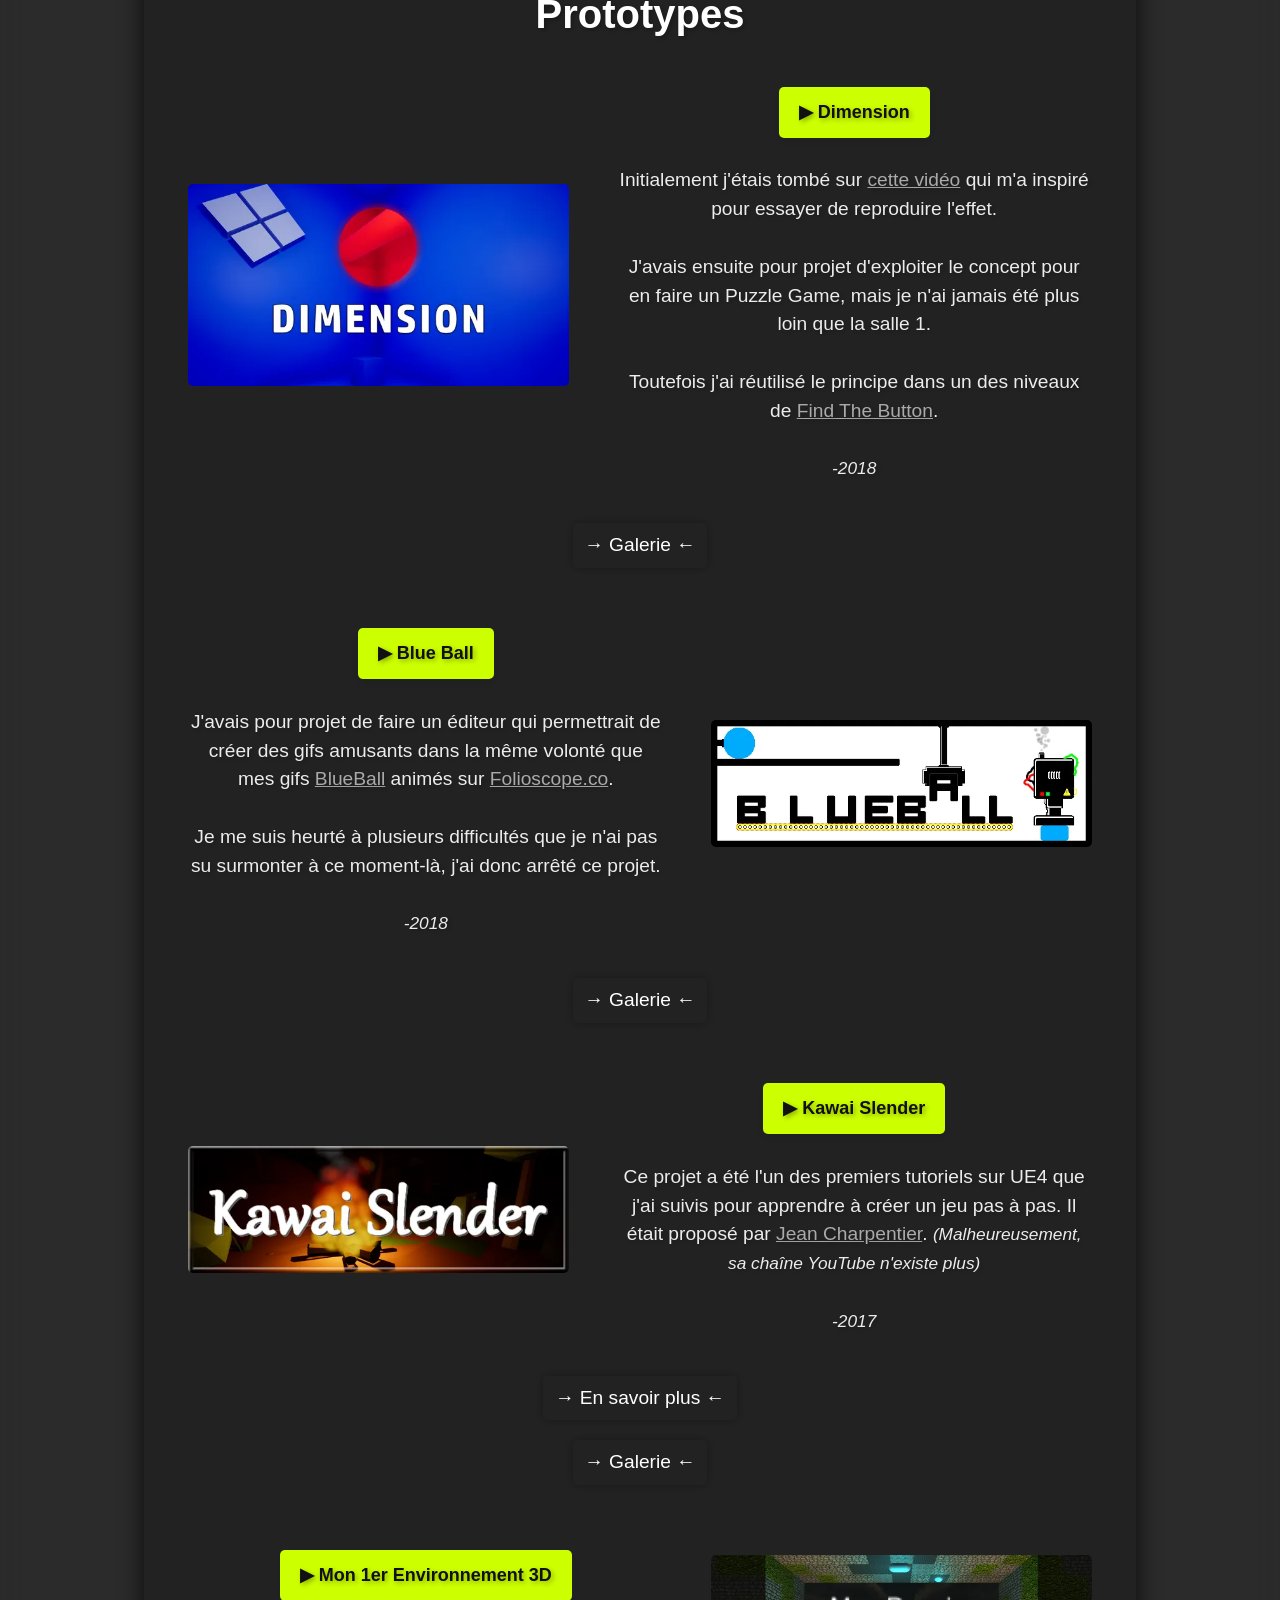
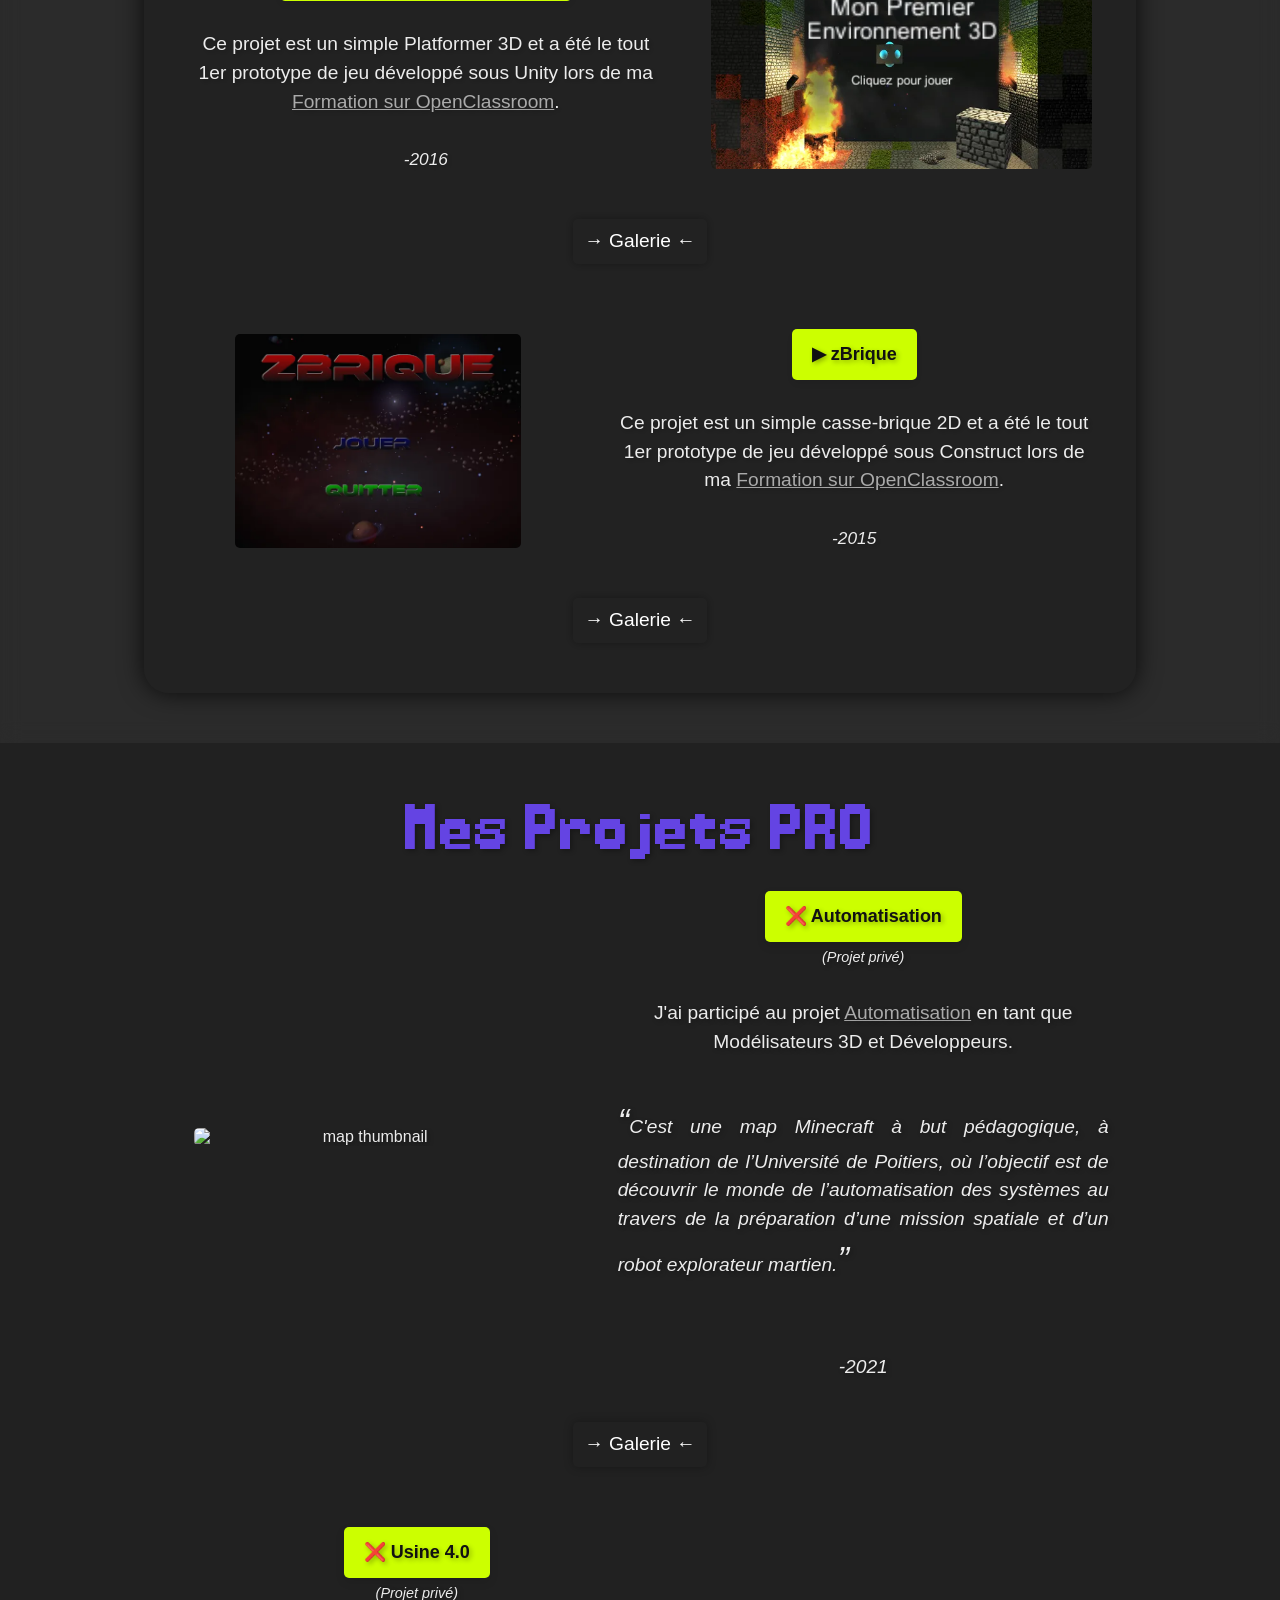
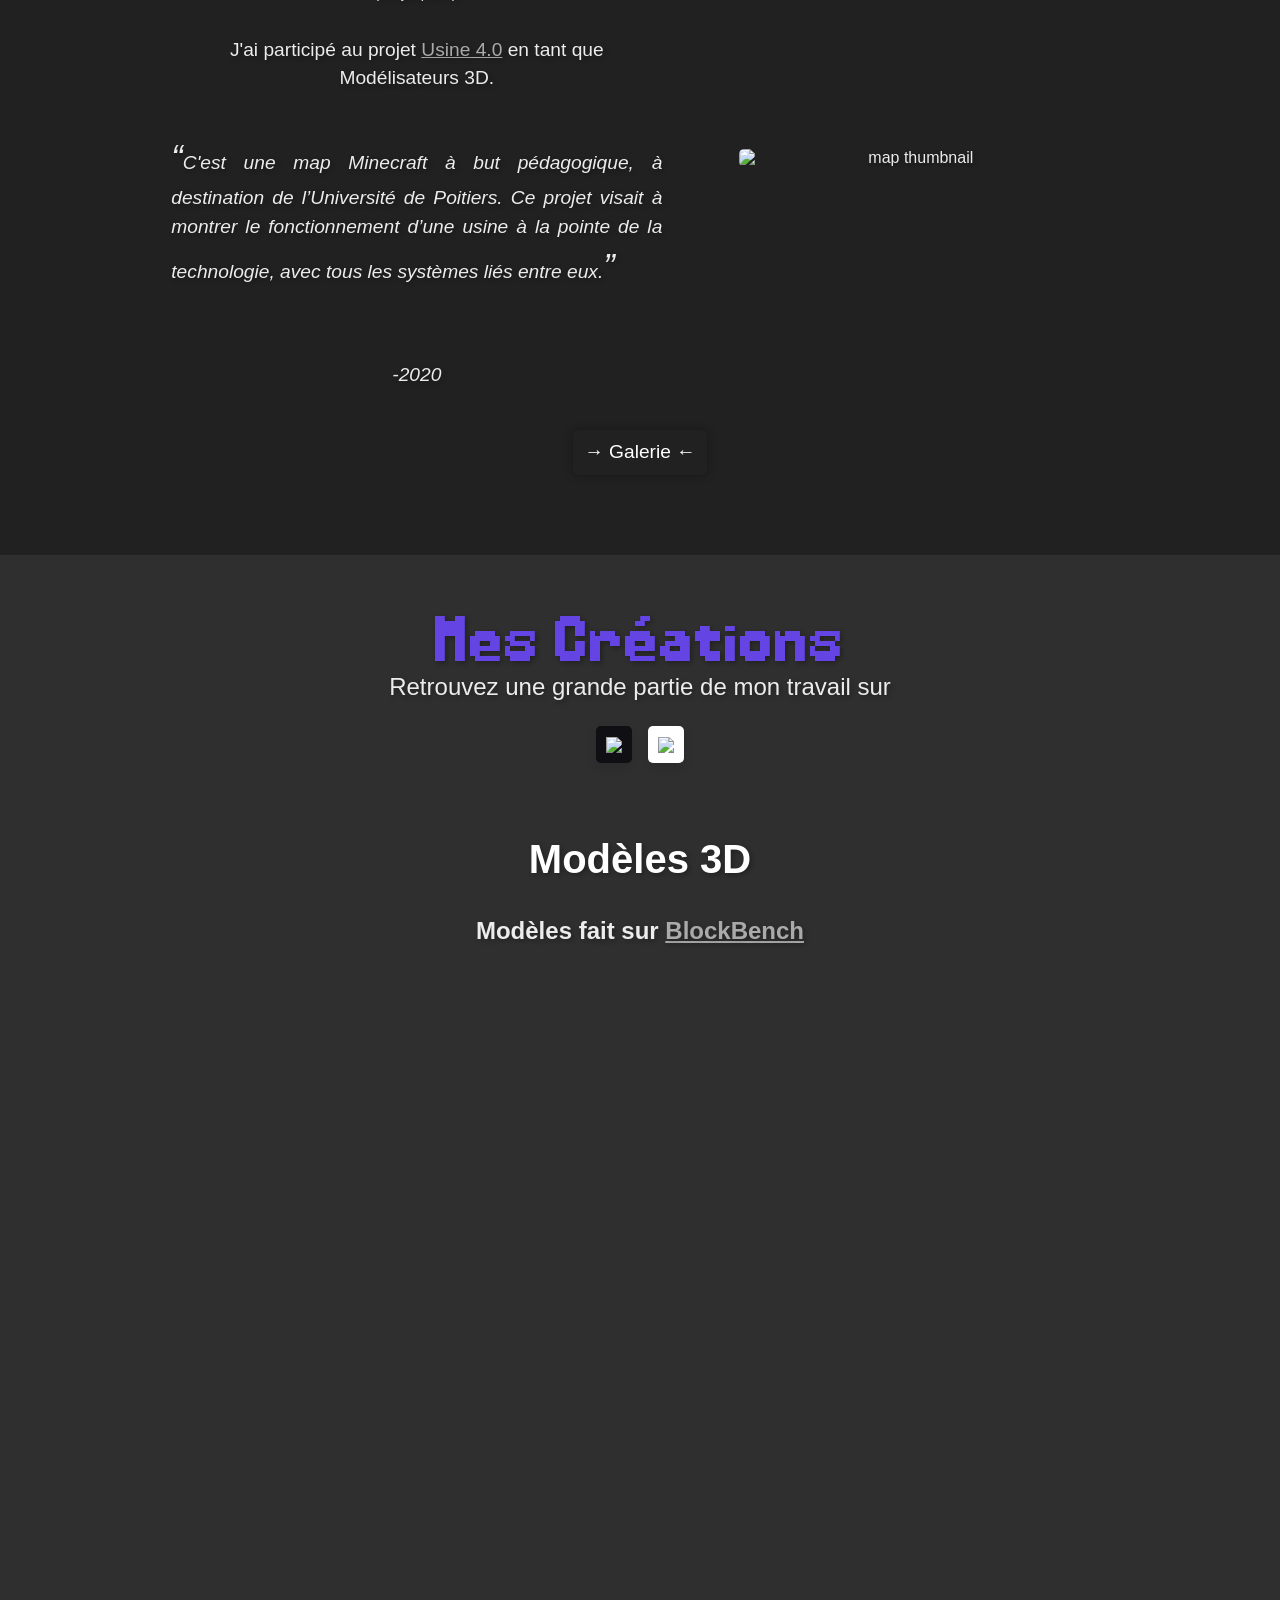
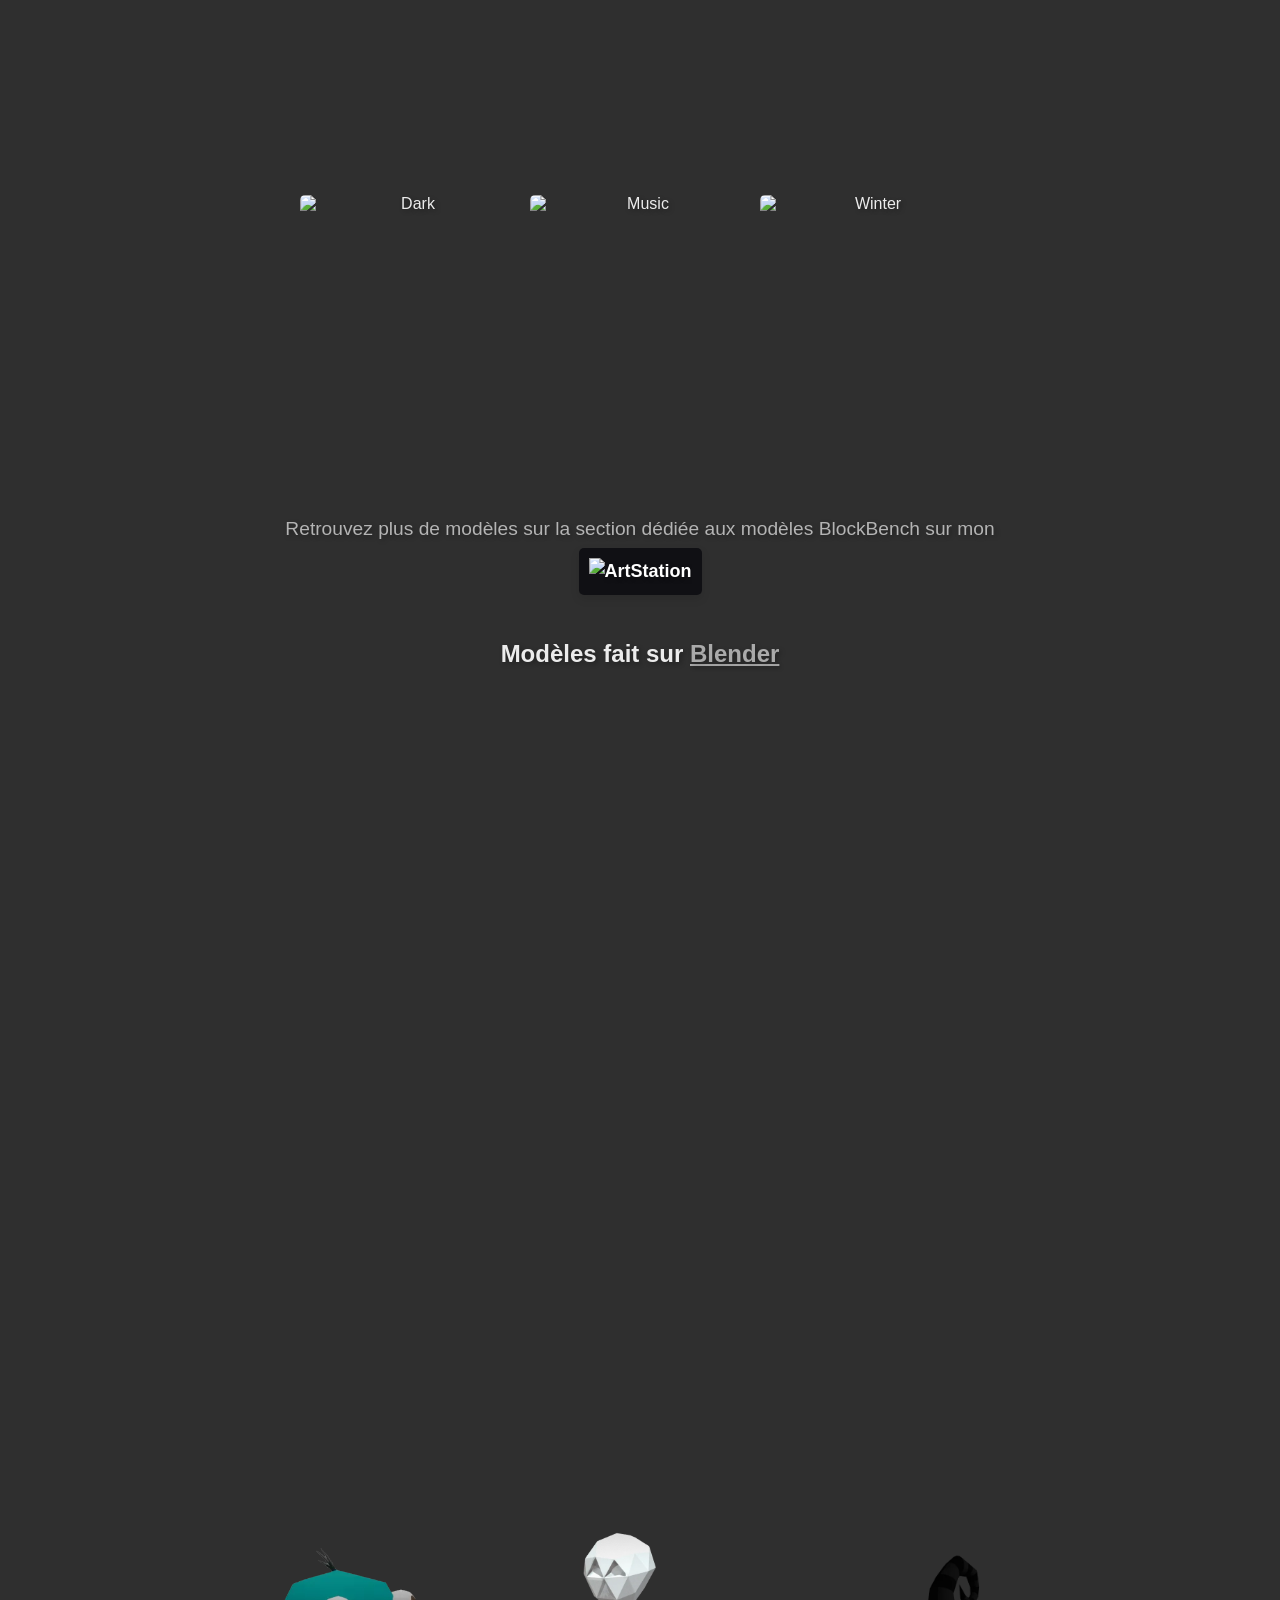
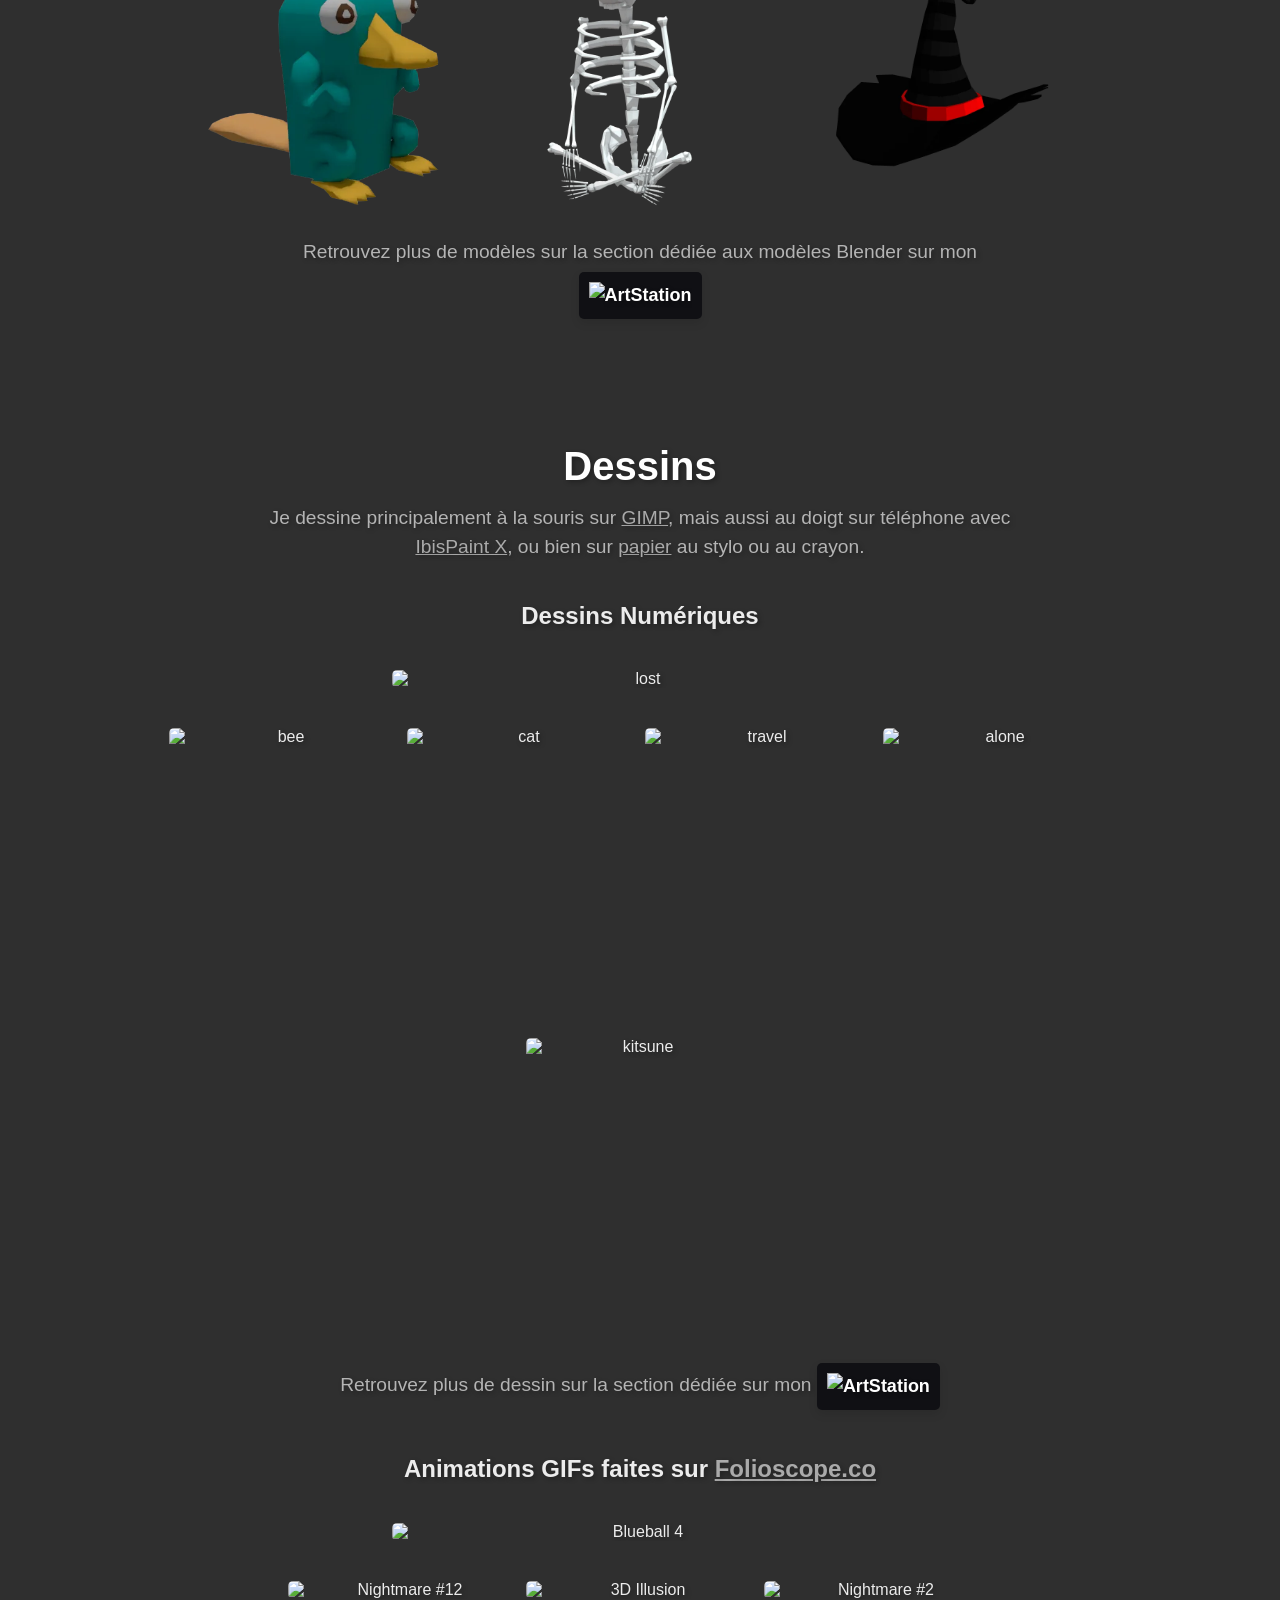
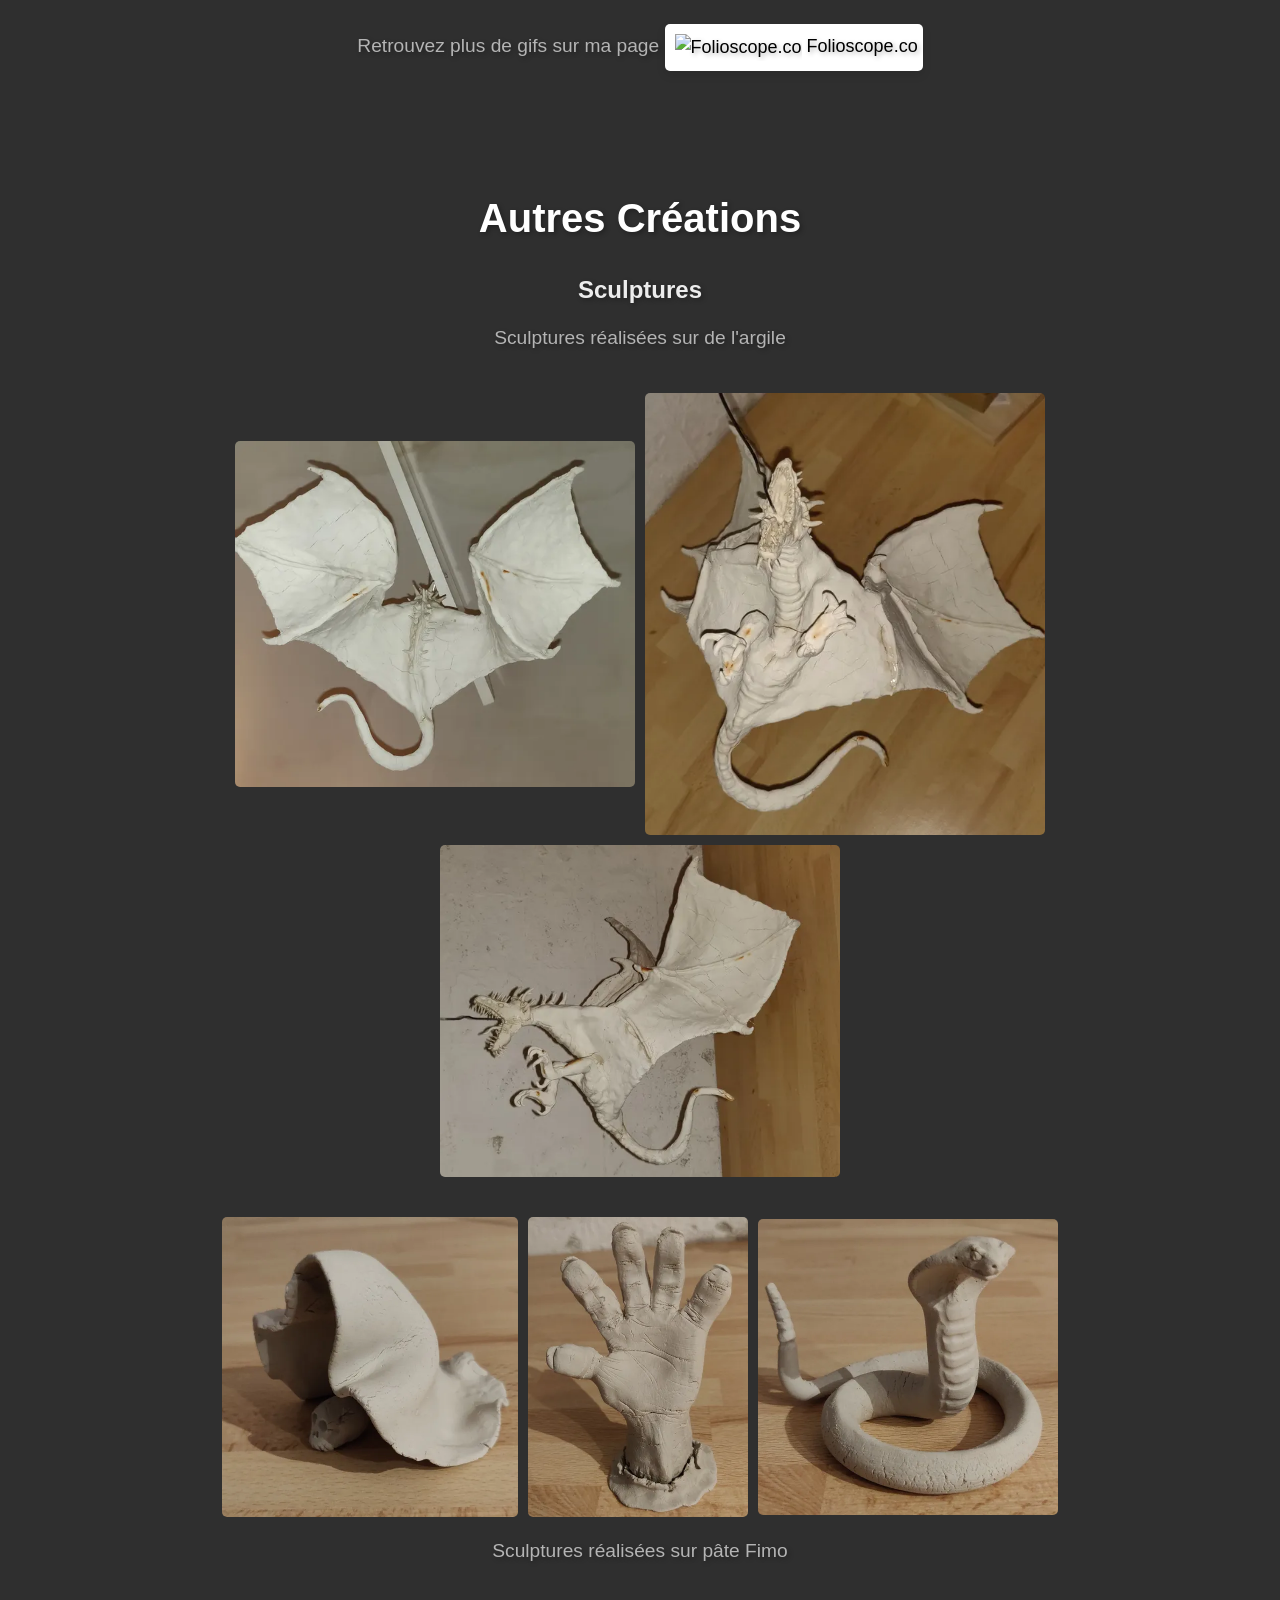
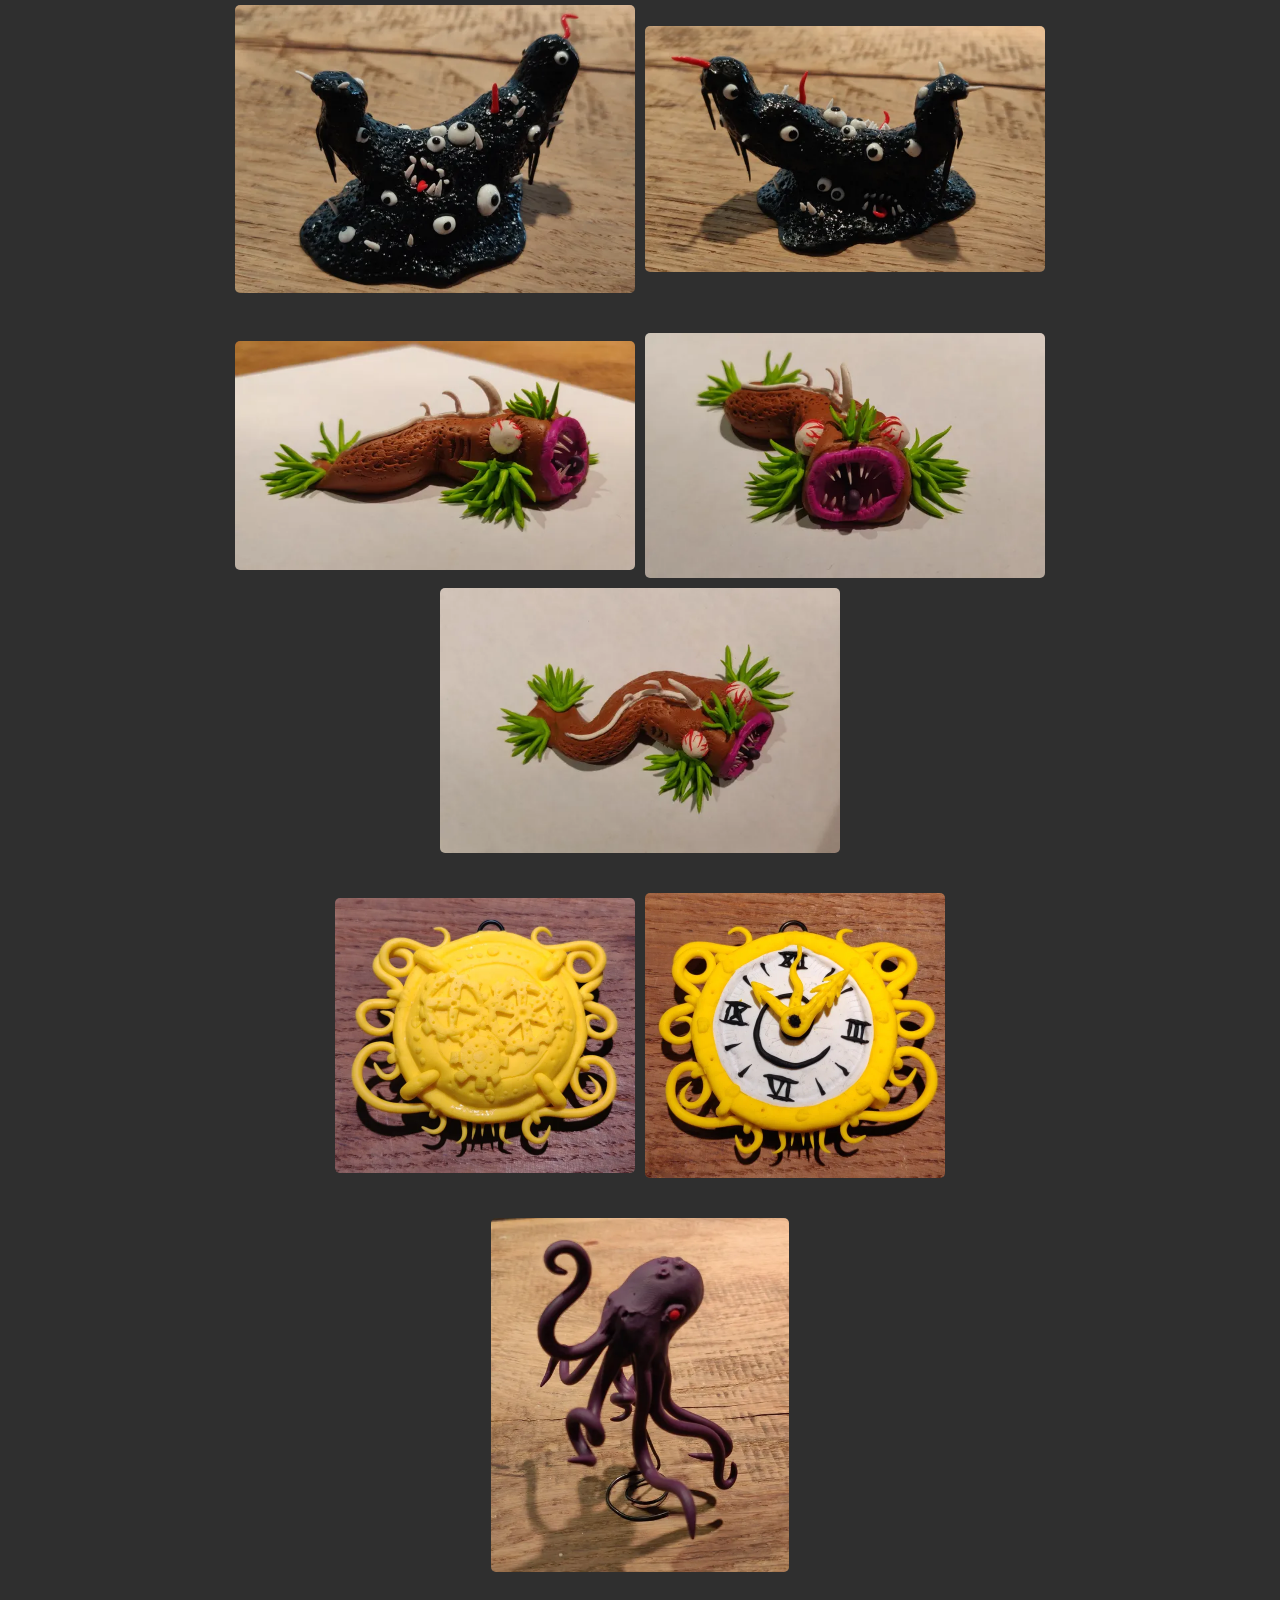
==== commit e341fbf0: "fix image lag change img to a lower webp version by default and added the high version for the viewe" ====
--- a/index.html
+++ b/index.html
@@ -68,7 +68,7 @@
             <div class="container">
                 <!-- image en arrière-plan -->
                 <div class="bg-img-container">
-                    <img src="images/header_bg.gif" alt="header_bg" class="background-image">
+                    <img loading="lazy" src="images/header_bg.gif" alt="header_bg" class="background-image">
                 </div>
                 <div class="bg-img-overlay"></div>
 
@@ -91,7 +91,7 @@
                     <!-- Find The Button -->
                     <div id="FTB" class="project">
                         <div class="project-intro">
-                            <img src="images/projects/find_the_button/ftb_thumbnail.png" alt="ftb_thumbnail" data-width="40" class="img manual-resize image left">
+                            <img loading="lazy" src="images/projects/find_the_button/ftb_thumbnail.webp" data-full="images/projects/find_the_button/ftb_thumbnail.png" alt="ftb_thumbnail" data-width="40" class="img manual-resize image left">
                             <div class="description">
                                 <p>
                                     <a href="https://gamejolt.com/games/find_the_button/818614" target="_blank" class="btn-link btn-anim gamejolt">▶ FindTheButton</a>
@@ -142,20 +142,20 @@
                                     Pour certains niveaux, je devais également m'occuper de leur mécanique.<br>
                                     <br>
                                     Je vais prendre pour exemple le niveau 12 (qui se passe dans une sorte de temple maya) et décrire toutes les étapes du game design de ce niveau.<br>
-                                    <img src="https://cdna.artstation.com/p/assets/images/images/033/760/574/large/daminator-4113-level12-design.jpg?1610491331" alt="Level12 map" data-width="40" class="img manual-resize image bottom">
+                                    <img loading="lazy" src="https://cdna.artstation.com/p/assets/images/images/033/760/574/large/daminator-4113-level12-design.jpg?1610491331" data-full="https://cdna.artstation.com/p/assets/images/images/033/760/574/large/daminator-4113-level12-design.jpg?1610491331" alt="Level12 map" data-width="40" class="img manual-resize image bottom">
                                     <br>
                                     Le bouton n'est pas accessible immédiatement, il faut résoudre une série de petites énigmes pour ouvrir une porte derrière laquelle se trouve le bouton.<br>
                                     Pour cela j'ai dû réfléchir à une façon de faire comprendre au joueur les différentes étapes de progression.<br>
                                     Et ça commence par l'exploration. En explorant, le joueur va trouver 3 salles :<br>
                                     <br>
                                     • Une salle avec une table au milieu<br>
-                                    <img src="images/projects/find_the_button/middle_room.png" alt="Level12 middle room" data-width="25" class="img manual-resize image left" style="margin: 20px;">
+                                    <img loading="lazy" src="images/projects/find_the_button/middle_room.webp" data-full="images/projects/find_the_button/middle_room.png" alt="Level12 middle room" data-width="25" class="img manual-resize image left" style="margin: 20px;">
                                     • Une petite salle avec 3 supports<br>
-                                    <img src="images/projects/find_the_button/small_room.png" alt="Level12 small room" data-width="25" class="img manual-resize image left" style="margin: 20px;">
+                                    <img loading="lazy" src="images/projects/find_the_button/small_room.webp" data-full="images/projects/find_the_button/small_room.png" alt="Level12 small room" data-width="25" class="img manual-resize image left" style="margin: 20px;">
                                     • Une grande salle avec un mur disposant de 4 cubes rotatifs avec des totems sur chaque face et au-dessus de chaque cube, un chiffre (initialement sur 0), mais aussi dans un creux du mur, un rocher avec également des totems sur chaque face, que le joueur peut déplacer.<br>
-                                    <img src="images/projects/find_the_button/big_room.png" alt="Level12 big room" data-width="25" class="img manual-resize image left" style="margin: 20px;">
+                                    <img loading="lazy" src="images/projects/find_the_button/big_room.webp" data-full="images/projects/find_the_button/big_room.png" alt="Level12 big room" data-width="25" class="img manual-resize image left" style="margin: 20px;">
                                     Il va aussi remarquer sur les murs et plafond, des petits totems avec différentes expressions, qui, en cliquant dessus, vont émettre un son et se mettre à briller.<br>
-                                    <img src="images/projects/find_the_button/totem.gif" alt="Level12 totem" data-width="25" class="img manual-resize image left" style="margin: 20px;">
+                                    <img loading="lazy" src="images/projects/find_the_button/totem.gif" alt="Level12 totem" data-width="25" class="img manual-resize image left" style="margin: 20px;">
                                     <br>
                                     C'est sur ce point que je veux amener le joueur, lui faire comprendre que s'il allume un totem, la valeur au-dessus de l'un des cubes rotatifs de la grande salle va changer.<br>
                                     En fait l'idée c'est qu'au fur et à mesure de son exploration, et au vu du principe du jeu, le joueur va être amené à essayer plein de choses mais surtout à repasser plusieurs fois aux mêmes endroits. Et donc en cliquant sans trop comprendre sur les totems, il devrait finir par remarquer que les chiffres changent dans la salle principale.<br>
@@ -165,19 +165,19 @@
                                     <br>
                                     Mais je ne voulais pas que ça soit aussi "simple", et je voulais mettre des passages secrets et des pièges dans le niveau, pour être le plus dans le thème du temple maya.<br>
                                     Donc quand le joueur aura trouvé tous les totems accessibles, et qu'il aura fait correspondre la bonne expression au bon chiffre, il va se rendre compte qu'il ne se passe rien de plus.<br>
-                                    Je crée une forme de frustration, pour essayer de faire comprendre au joueur qu'il lui manque une donnée, et c'est le cas, de cette façon il devrait se rendre compte qu'il dispose d'un rocher totem pouvant être déplacé (il peut très bien s'en être rendu compte avant par ailleurs)<br>
+                                    Je crée une forme de frustration, pour essayer de faire comprendre au joueur qu'il lui manque une donnée, et c'est le cas, de cette façon il devrait se rendre compte qu'il dispose d'un rocher totem pouvant être déplacé (il peut très bien s'en être rendu compte avant par ailleurs).<br>
                                     Et ce rocher, il va essayer d'en faire quelque chose, par exemple de le mettre dans la petite salle sur l'un des 3 supports (qui sont là pour faire comprendre que le cube rentre parfaitement dans l'emplacement, et que le fait que le joueur n'ait qu'un seul cube, implique qu'il doive en trouver 2 autres)<br>
                                     Mais il peut aussi se rendre compte que dans la salle avec la table, il y a également un support dans un des coins de la pièce, et en plaçant le cube dessus, il va ouvrir l'un des murs, dévoilant un passage secret.<br>
-                                    <img src="images/projects/find_the_button/secret_passage.png" alt="Level12 secret passage" data-width="40" class="img manual-resize image bottom">
+                                    <img loading="lazy" src="images/projects/find_the_button/secret_passage.webp" data-full="images/projects/find_the_button/secret_passage.png" alt="Level12 secret passage" data-width="40" class="img manual-resize image bottom">
                                     <br>
                                     Ce passage secret donne accès à un autre cube, mais aussi à d'autres totems muraux, confirmant au joueur le fait qu'il n'avait pas accès à tout et que sa solution était peut-être la bonne au final.<br>
                                     <br>
                                     Il ne reste plus qu'un seul cube à trouver au joueur pour pouvoir les placer sur chaque support, et en cherchant ce dernier, il le trouvera à l'extérieur du temple. (L'ordre de découverte de chaque étape n'a pas d'importance, le joueur peut très bien ouvrir le passage secret avant de comprendre comment fonctionnent les totems).<br>
                                     C'est là que la petite salle trouve son utilité, en réunissant les 3 cubes, une dernière porte cachée va s'ouvrir pour révéler un énorme totem illuminable au sol. Sa taille a pour but de faire comprendre, si ça n'était pas le cas, que ces totems ont une importance et ne sont pas juste là pour décorer.<br>
-                                    <img src="images/projects/find_the_button/big_totem.png" alt="Level12 big totem" data-width="40" class="img manual-resize image bottom">
+                                    <img loading="lazy" src="images/projects/find_the_button/big_totem.webp" data-full="images/projects/find_the_button/big_totem.png" alt="Level12 big totem" data-width="40" class="img manual-resize image bottom">
                                     <br>
                                     Si le joueur réussit tout ça, la porte finale (le mur avec les chiffres) va s'ouvrir, révélant le trésor de ce temple et par la même occasion le bouton pour passer au niveau suivant.<br>
-                                    <img src="images/projects/find_the_button/final_room.png" alt="final_room map" data-width="40" class="img manual-resize image bottom">
+                                    <img loading="lazy" src="images/projects/find_the_button/final_room.webp" data-full="images/projects/find_the_button/final_room.png" alt="final_room map" data-width="40" class="img manual-resize image bottom">
                                     <br>
                                     <br>
                                     Après avoir fait ce processus de game design pour les 16 niveaux (avec plus ou moins de complexité pour chaque), j'ai commencé à ajouter les effets sonores et les musiques.<br>
@@ -205,19 +205,19 @@
                             <div class="creation">
                                 <!-- Groupe d'images organisé en tiles -->
                                 <div class="image-group image bottom">
-                                    <img src="https://cdnb.artstation.com/p/assets/images/images/033/760/971/large/daminator-4113-level14.jpg?1610491985" alt="Level 14" class="img thumbnail" data-group="1">
-                                    <img src="images/projects/find_the_button/Level3.png" alt="Level 3" class="img thumbnail" data-group="1">
-                                    <img src="https://cdnb.artstation.com/p/assets/images/images/033/760/927/large/daminator-4113-level13.jpg?1610491923" alt="Level 13" class="img thumbnail" data-group="1">
-                                    <img src="https://cdnb.artstation.com/p/assets/images/images/033/760/553/large/daminator-4113-level12.jpg?1610491281" alt="Level 12" class="img thumbnail" data-group="1">
-                                    <img src="images/projects/find_the_button/Level1.png" alt="Level 1" class="img thumbnail" data-group="1">
-                                    <img src="https://cdna.artstation.com/p/assets/images/images/033/761/050/large/daminator-4113-level16.jpg?1610492089.png" alt="Level 16" class="img thumbnail" data-group="1">
-                                    <img src="https://cdna.artstation.com/p/assets/images/images/033/761/308/large/daminator-4113-level15.jpg?1610492786" alt="Level 15" class="img thumbnail" data-group="1">
+                                    <img loading="lazy" src="https://cdnb.artstation.com/p/assets/images/images/033/760/971/large/daminator-4113-level14.jpg?1610491985" data-full="https://cdnb.artstation.com/p/assets/images/images/033/760/971/large/daminator-4113-level14.jpg?1610491985" alt="Level 14" class="img thumbnail" data-group="1">
+                                    <img loading="lazy" src="images/projects/find_the_button/Level3.webp" data-full="images/projects/find_the_button/Level3.png" alt="Level 3" class="img thumbnail" data-group="1">
+                                    <img loading="lazy" src="https://cdnb.artstation.com/p/assets/images/images/033/760/927/large/daminator-4113-level13.jpg?1610491923" data-full="https://cdnb.artstation.com/p/assets/images/images/033/760/927/large/daminator-4113-level13.jpg?1610491923" alt="Level 13" class="img thumbnail" data-group="1">
+                                    <img loading="lazy" src="https://cdnb.artstation.com/p/assets/images/images/033/760/553/large/daminator-4113-level12.jpg?1610491281" data-full="ation.com/p/assets/images/images/033/760/553/large/daminator-4113-level12.jpg?1610491281" alt="Level 12" class="img thumbnail" data-group="1">
+                                    <img loading="lazy" src="images/projects/find_the_button/Level1.png" alt="Level 1" class="img thumbnail" data-group="1">
+                                    <img loading="lazy" src="https://cdna.artstation.com/p/assets/images/images/033/761/050/large/daminator-4113-level16.jpg?1610492089.png" data-full="https://cdna.artstation.com/p/assets/images/images/033/761/050/large/daminator-4113-level16.jpg?1610492089.png" alt="Level 16" class="img thumbnail" data-group="1">
+                                    <img loading="lazy" src="https://cdna.artstation.com/p/assets/images/images/033/761/308/large/daminator-4113-level15.jpg?1610492786" data-full="https://cdna.artstation.com/p/assets/images/images/033/761/308/large/daminator-4113-level15.jpg?1610492786" alt="Level 15" class="img thumbnail" data-group="1">
                                 </div>
                             </div>
                             <!-- Groupe d'images organisé en lignes -->
                             <div class="image-group-row">
-                                <img src="https://cdnb.artstation.com/p/assets/images/images/033/760/549/original/daminator-4113-temple.gif?1610491274" alt="Level 12 temple gif" class="img image left" data-group="1">
-                                <img src="https://i.gjcdn.net/public-data/games/13/114/818614/media/game-description/pipes-wipt4ed9.gif" alt="Level 16 pipes gif" class="img image right" data-group="1">
+                                <img loading="lazy" src="https://cdnb.artstation.com/p/assets/images/images/033/760/549/original/daminator-4113-temple.gif?1610491274" alt="Level 12 temple gif" class="img image left" data-group="1">
+                                <img loading="lazy" src="https://i.gjcdn.net/public-data/games/13/114/818614/media/game-description/pipes-wipt4ed9.gif" alt="Level 16 pipes gif" class="img image right" data-group="1">
                             </div>
                             <p>Pour plus de visuels, je vous invite à visiter la page <a href="https://daminator4113.artstation.com/albums/2549901" target="_blank" class="btn-link artstation"><img class="img-svg" src="https://cdn.artstation.com/assets/logo.svg" alt="ArtStation"></a> du projet.</p>
                         </div>
@@ -246,7 +246,7 @@
                                     <i>-2022</i>
                                 </p>
                             </div>
-                            <img src="images/projects/tourment/tourment_thumbnail.png" alt="tourment_thumbnail" data-width="35" class="img manual-resize image right">
+                            <img loading="lazy" src="images/projects/tourment/tourment_thumbnail.webp" data-full="images/projects/tourment/tourment_thumbnail.png" alt="tourment_thumbnail" data-width="35" class="img manual-resize image right">
                         </div>
                         <!-- En savoir plus -->
                         <button class="toggle-details">→ En savoir plus ←</button>
@@ -262,10 +262,10 @@
                                 <iframe class="image bottom" width="720" height="480" src="https://www.youtube.com/embed/eIMVAcMeVVI?si=eAOmHFxkwIgC9LP0" title="YouTube video player" frameborder="0" allow="accelerometer; autoplay; clipboard-write; encrypted-media; gyroscope; picture-in-picture; web-share" referrerpolicy="strict-origin-when-cross-origin" allowfullscreen alt="youtube video"></iframe>
                                 <!-- Groupe d'images organisé en lignes -->
                                 <div class="image-group-row">
-                                    <img src="https://cdnb.artstation.com/p/assets/images/images/047/572/215/large/daminator-4113-highresscreenshot00000.jpg?1647922529" alt="screenshot 1" data-width="100" class="img manual-resize image left" data-group="1">
-                                    <img src="https://cdnb.artstation.com/p/assets/images/images/047/572/635/large/daminator-4113-screenshot005.jpg?1647923880" alt="screenshot 2" data-width="100" class="img manual-resize image right" data-group="1">
-                                </div>
-                                <img src="https://cdnb.artstation.com/p/assets/images/images/047/572/457/large/daminator-4113-standing.jpg?1647923451" alt="standing" data-width="25" class="img manual-resize image bottom" data-group="1">
+                                    <img loading="lazy" src="https://cdnb.artstation.com/p/assets/images/images/047/572/215/large/daminator-4113-highresscreenshot00000.jpg?1647922529" data-full="https://cdnb.artstation.com/p/assets/images/images/047/572/215/large/daminator-4113-highresscreenshot00000.jpg?1647922529" alt="screenshot 1" data-width="100" class="img manual-resize image left" data-group="1">
+                                    <img loading="lazy" src="https://cdnb.artstation.com/p/assets/images/images/047/572/635/large/daminator-4113-screenshot005.jpg?1647923880" data-full="https://cdnb.artstation.com/p/assets/images/images/047/572/635/large/daminator-4113-screenshot005.jpg?1647923880" alt="screenshot 2" data-width="100" class="img manual-resize image right" data-group="1">
+                                </div>
+                                <img loading="lazy" src="https://cdnb.artstation.com/p/assets/images/images/047/572/457/large/daminator-4113-standing.jpg?1647923451" alt="standing" data-width="25" class="img manual-resize image bottom" data-group="1">
                             </div>
                             <p>Pour plus de visuels, je vous invite à visiter la page <a href="https://daminator4113.artstation.com/albums/5755783" target="_blank" class="btn-link artstation"><img class="img-svg" src="https://cdn.artstation.com/assets/logo.svg" alt="ArtStation"></a> du projet.</p>
                         </div>
@@ -287,7 +287,7 @@
                                     <i>-2024</i>
                                 </p>
                             </div>
-                            <img src="images/projects/ludumdare56/ludumdare56_thumbnail.png" alt="ludumdare56_thumbnail" data-width="25" class="img manual-resize image left">
+                            <img loading="lazy" src="images/projects/ludumdare56/ludumdare56_thumbnail.png" alt="ludumdare56_thumbnail" data-width="25" class="img manual-resize image left">
                         </div>
                         <!-- En savoir plus
                         <button class="toggle-details">→ En savoir plus ←</button>
@@ -301,10 +301,10 @@
                         <button class="toggle-details">→ Galerie ←</button>
                         <div class="details">
                             <div class="creation">
-                                <img src="images/projects/ludumdare56/main_menu.png" alt="main menu" data-width="50" class="img manual-resize image bottom" data-group="1">
+                                <img loading="lazy" src="images/projects/ludumdare56/main_menu.png" alt="main menu" data-width="50" class="img manual-resize image bottom" data-group="1">
                                 <div class="image-group">
-                                    <img src="images/projects/ludumdare56/lightbulb_awake_01.png" alt="lightbulb_awake_01" class="img thumbnail image left" data-group="1">
-                                    <img src="images/projects/ludumdare56/mouse_awake_02.png" alt="mouse_awake_02" class="img thumbnail image right" data-group="1">
+                                    <img loading="lazy" src="images/projects/ludumdare56/lightbulb_awake_01.png" alt="lightbulb_awake_01" class="img thumbnail image left" data-group="1">
+                                    <img loading="lazy" src="images/projects/ludumdare56/mouse_awake_02.png" alt="mouse_awake_02" class="img thumbnail image right" data-group="1">
                                 </div>
                             </div>
                         </div>
@@ -331,7 +331,7 @@
                                     <i>-2024</i>
                                 </p>
                             </div>
-                            <img src="https://media.forgecdn.net/attachments/1003/713/map_icon.png" alt="map thumbnail" data-width="35" class="img manual-resize image right">
+                            <img loading="lazy" src="https://media.forgecdn.net/attachments/1003/713/map_icon.png" alt="map thumbnail" data-width="35" class="img manual-resize image right">
                         </div>
                         <!-- En savoir plus 
                         <button class="toggle-details">→ En savoir plus ←</button>
@@ -347,11 +347,11 @@
                             <div class="creation">
                                 <!-- Groupe d'images organisé en lignes -->
                                 <div class="image-group image bottom">
-                                    <img src="https://media.forgecdn.net/attachments/1003/714/1.png" alt="screenshot 1" class="img thumbnail" data-group="1" style="height:100%;max-width:500px;">
-                                    <img src="https://media.forgecdn.net/attachments/1003/715/2.png" alt="screenshot 2" class="img thumbnail" data-group="1" style="height:100%;max-width:500px;">
-                                    <img src="https://media.forgecdn.net/attachments/1003/716/3.png" alt="screenshot 3" class="img thumbnail" data-group="1" style="height:100%;max-width:500px;">
-                                    <img src="https://media.forgecdn.net/attachments/1003/717/4.png" alt="screenshot 4" class="img thumbnail" data-group="1" style="height:100%;max-width:500px;">
-                                    <img src="https://media.forgecdn.net/attachments/1003/718/5.png" alt="screenshot 5" class="img thumbnail" data-group="1" style="height:100%;max-width:500px;">
+                                    <img loading="lazy" src="https://media.forgecdn.net/attachments/1003/714/1.png" alt="screenshot 1" class="img thumbnail" data-group="1" style="height:100%;max-width:500px;">
+                                    <img loading="lazy" src="https://media.forgecdn.net/attachments/1003/715/2.png" alt="screenshot 2" class="img thumbnail" data-group="1" style="height:100%;max-width:500px;">
+                                    <img loading="lazy" src="https://media.forgecdn.net/attachments/1003/716/3.png" alt="screenshot 3" class="img thumbnail" data-group="1" style="height:100%;max-width:500px;">
+                                    <img loading="lazy" src="https://media.forgecdn.net/attachments/1003/717/4.png" alt="screenshot 4" class="img thumbnail" data-group="1" style="height:100%;max-width:500px;">
+                                    <img loading="lazy" src="https://media.forgecdn.net/attachments/1003/718/5.png" alt="screenshot 5" class="img thumbnail" data-group="1" style="height:100%;max-width:500px;">
                                 </div>
                             </div>
                         </div>
@@ -371,7 +371,7 @@
                                     <i>-2019</i>
                                 </p>
                             </div>
-                            <img src="images/projects/glitched_maze/glitched_maze_thumbnail.png" alt="GlitchedMaze thumbnail" data-width="20" class="img manual-resize image left">
+                            <img loading="lazy" src="images/projects/glitched_maze/glitched_maze_thumbnail.webp" data-full="images/projects/glitched_maze/glitched_maze_thumbnail.png" alt="GlitchedMaze thumbnail" data-width="20" class="img manual-resize image left">
                         </div>
                         <!-- En savoir plus
                         <button class="toggle-details">→ En savoir plus ←</button>
@@ -387,11 +387,11 @@
                             <div class="creation">
                                 <iframe class="image bottom" width="720" height="480" src="https://www.youtube.com/embed/6drt3sJmyI0?si=3_XjWMfNHrI4MeWj" title="YouTube video player" frameborder="0" allow="accelerometer; autoplay; clipboard-write; encrypted-media; gyroscope; picture-in-picture; web-share" referrerpolicy="strict-origin-when-cross-origin" allowfullscreen alt="youtube video"></iframe>
                                 <!-- Groupe d'images organisé en lignes -->
-                                <div class="image-group-row">
-                                    <img src="images/projects/glitched_maze/main_menu.png" alt="main menu" data-width="100" class="img manual-resize image left" data-group="1">
-                                    <img src="images/projects/glitched_maze/screenshot3.png" alt="screenshot 3" data-width="100" class="img manual-resize image right" data-group="1">
-                                </div>
-                                <img src="images/projects/glitched_maze/screenshot1.png" alt="screenshot 1" data-width="50" class="img manual-resize image bottom" data-group="1">
+                                <div class="image-group-row" style="grid-template-columns: repeat(2, minmax(600px, 1fr));">
+                                    <img loading="lazy" src="images/projects/glitched_maze/main_menu.webp" data-full="images/projects/glitched_maze/main_menu.png" alt="main menu" data-width="100" class="img manual-resize image left" data-group="1">
+                                    <img loading="lazy" src="images/projects/glitched_maze/screenshot3.webp" data-full="images/projects/glitched_maze/screenshot3.png" alt="screenshot 3" data-width="100" class="img manual-resize image right" data-group="1">
+                                </div>
+                                <img loading="lazy" src="images/projects/glitched_maze/screenshot1.webp" data-full="images/projects/glitched_maze/screenshot1.png" alt="screenshot 1" data-width="45" class="img manual-resize image bottom" data-group="1">
                             </div>
                         </div>
                     </div>
@@ -410,7 +410,7 @@
                                     <i>-2019</i>
                                 </p>
                             </div>
-                            <img src="images/projects/ue4pong/ue4pong_thumbnail.png" alt="UE4pong thumbnail" data-width="60" class="img manual-resize image right">
+                            <img loading="lazy" src="images/projects/ue4pong/ue4pong_thumbnail.webp" data-full="images/projects/ue4pong/ue4pong_thumbnail.png" alt="UE4pong thumbnail" data-width="60" class="img manual-resize image right">
                         </div>
                         <!-- En savoir plus
                         <button class="toggle-details">→ En savoir plus ←</button>
@@ -424,11 +424,11 @@
                         <button class="toggle-details">→ Galerie ←</button>
                         <div class="details">
                             <div class="creation">
-                                <img src="https://i.gjcdn.net/public-data/games/6/131/403631/media/game-description/5d09146018b8f-x2cwhtut.gif" alt="standing" data-width="50" class="img manual-resize image bottom" data-group="1">
+                                <img loading="lazy" src="https://i.gjcdn.net/public-data/games/6/131/403631/media/game-description/5d09146018b8f-x2cwhtut.gif" alt="standing" data-width="50" class="img manual-resize image bottom" data-group="1">
                                 <!-- Groupe d'images organisé en lignes -->
                                 <div class="image-group-row">
-                                    <img src="images/projects/ue4pong/main_menu.png" alt="main menu" data-width="100" class="img manual-resize image left" data-group="1">
-                                    <img src="https://m.gjcdn.net/game-screenshot/1400/1840695-gdryufyw-v4.webp" alt="screenshot 2" data-width="100" class="img manual-resize image right" data-group="1">
+                                    <img loading="lazy" src="images/projects/ue4pong/main_menu.webp" data-full="images/projects/ue4pong/main_menu.png" alt="main menu" data-width="100" class="img manual-resize image left" data-group="1">
+                                    <img loading="lazy" src="https://m.gjcdn.net/game-screenshot/1400/1840695-gdryufyw-v4.webp" alt="screenshot 2" data-width="100" class="img manual-resize image right" data-group="1">
                                 </div>
                             </div>
                         </div>
@@ -441,7 +441,7 @@
                     <!-- Dimension -->
                     <div id="dimension" class="project">
                         <div class="project-intro">
-                            <img src="images/projects/dimension/dimension_thumbnail.png" alt="dimension thumbnail" data-width="40" class="img manual-resize image right">
+                            <img loading="lazy" src="images/projects/dimension/dimension_thumbnail.webp" data-full="images/projects/dimension/dimension_thumbnail.png" alt="dimension thumbnail" data-width="40" class="img manual-resize image right">
                             <div class="description">
                                 <p>
                                     <a href="https://www.mediafire.com/file/2hqu43xth0xzc24/Dimension+v0.0.1.2.zip/file" target="_blank" class="btn-link btn-anim gamejolt">▶ Dimension</a>
@@ -476,7 +476,7 @@
                     <!-- Blue Ball -->
                     <div id="blueball" class="project">
                         <div class="project-intro">
-                            <img src="images/projects/blueball/blueball_thumbnail.png" alt="blueball thumbnail" data-width="40" class="img manual-resize image left">
+                            <img loading="lazy" src="images/projects/blueball/blueball_thumbnail.webp" data-full="images/projects/blueball/blueball_thumbnail.png" alt="blueball thumbnail" data-width="40" class="img manual-resize image left">
                             <div class="description">
                                 <p>
                                     <a href="https://www.mediafire.com/file/84rgiywd68w1jb8/BlueBall+v0.0.1.6.zip/file" target="_blank" class="btn-link btn-anim gamejolt">▶ Blue Ball</a>
@@ -513,7 +513,7 @@
                     <!-- Kawai Slender -->
                     <div id="KawaiSlender" class="project">
                         <div class="project-intro">
-                            <img src="images/projects/kawai_slender/kawai_slender_thumbnail.png" alt="kawai slender thumbnail" data-width="40" class="img manual-resize image right">
+                            <img loading="lazy" src="images/projects/kawai_slender/kawai_slender_thumbnail.webp" data-full="images/projects/kawai_slender/kawai_slender_thumbnail.png" alt="kawai slender thumbnail" data-width="40" class="img manual-resize image right">
                             <div class="description">
                                 <p>
                                     <a href="https://www.mediafire.com/file/dacfipu273qdftk/Kawai_Slender_v1.0.0.0.zip/file" target="_blank" class="btn-link btn-anim gamejolt">▶ Kawai Slender</a>
@@ -539,9 +539,9 @@
                             <div class="creation">
                                 <!-- Groupe d'images organisé en tiles -->
                                 <div class="image-group image bottom">
-                                    <img src="images/projects/kawai_slender/world_1.png" alt="world_1" class="img thumbnail" data-group="1">
-                                    <img src="images/projects/kawai_slender/world_3.png" alt="world_3" class="img thumbnail" data-group="1">
-                                    <img src="images/projects/kawai_slender/slender.png" alt="slender" class="img thumbnail" data-group="1">
+                                    <img loading="lazy" src="images/projects/kawai_slender/world_1.webp" data-full="images/projects/kawai_slender/world_1.png" alt="world_1" class="img thumbnail" data-group="1">
+                                    <img loading="lazy" src="images/projects/kawai_slender/world_3.webp" data-full="images/projects/kawai_slender/world_3.png" alt="world_3" class="img thumbnail" data-group="1">
+                                    <img loading="lazy" src="images/projects/kawai_slender/slender.webp" data-full="images/projects/kawai_slender/slender.png" alt="slender" class="img thumbnail" data-group="1">
                                 </div>
                             </div>
                         </div>
@@ -550,7 +550,7 @@
                     <!-- Mon Premier Environnement 3D -->
                     <div id="Mon1erEnvironnement3D" class="project">
                         <div class="project-intro">
-                            <img src="images/projects/Mon_1er_Environnement_3D/thumbnail.png" alt="Mon1erEnvironnement3D thumbnail" data-width="40" class="img manual-resize image left">
+                            <img loading="lazy" src="images/projects/Mon_1er_Environnement_3D/thumbnail.webp" data-full="images/projects/Mon_1er_Environnement_3D/thumbnail.png" alt="Mon1erEnvironnement3D thumbnail" data-width="40" class="img manual-resize image left">
                             <div class="description">
                                 <p>
                                     <a href="https://www.mediafire.com/file/0fbsl4b9bwn4wg6/Mon_1er_Environnement_3D.zip/file" target="_blank" class="btn-link btn-anim gamejolt">▶ Mon 1er Environnement 3D</a>
@@ -575,9 +575,9 @@
                             <div class="creation">
                                 <!-- Groupe d'images organisé en tiles -->
                                 <div class="image-group image bottom">
-                                    <img src="images/projects/Mon_1er_Environnement_3D/lvl1.png" alt="lvl1" class="img thumbnail" data-group="1">
-                                    <img src="images/projects/Mon_1er_Environnement_3D/lvl2.png" alt="lvl2" class="img thumbnail" data-group="1">
-                                    <img src="images/projects/Mon_1er_Environnement_3D/lvl3-2.png" alt="lvl3-2" class="img thumbnail" data-group="1">
+                                    <img loading="lazy" src="images/projects/Mon_1er_Environnement_3D/lvl1.webp" data-full="images/projects/Mon_1er_Environnement_3D/lvl1.png" alt="lvl1" class="img thumbnail" data-group="1">
+                                    <img loading="lazy" src="images/projects/Mon_1er_Environnement_3D/lvl2.webp" data-full="images/projects/Mon_1er_Environnement_3D/lvl2.png" alt="lvl2" class="img thumbnail" data-group="1">
+                                    <img loading="lazy" src="images/projects/Mon_1er_Environnement_3D/lvl3-2.webp" data-full="images/projects/Mon_1er_Environnement_3D/lvl3-2.png" alt="lvl3-2" class="img thumbnail" data-group="1">
                                 </div>
                             </div>
                         </div>
@@ -586,7 +586,7 @@
                     <!-- zBrique -->
                     <div id="zBrique" class="project">
                         <div class="project-intro">
-                            <img src="images/projects/zBrique/thumbnail.png" alt="zBrique thumbnail" data-width="30" class="img manual-resize image left">
+                            <img loading="lazy" src="images/projects/zBrique/thumbnail.webp" data-full="images/projects/zBrique/thumbnail.png" alt="zBrique thumbnail" data-width="30" class="img manual-resize image left">
                             <div class="description">
                                 <p>
                                     <a href="https://www.mediafire.com/file/8fg199jogav6pov/zBrique_Alpha.zip/file" target="_blank" class="btn-link btn-anim gamejolt">▶ zBrique</a>
@@ -609,7 +609,7 @@
                         <button class="toggle-details">→ Galerie ←</button>
                         <div class="details">
                             <div class="creation">
-                                    <img src="images/projects/zBrique/zBrique.gif" alt="zBrique gif" class="img manual-resize image bottom" data-group="1">
+                                    <img loading="lazy" src="images/projects/zBrique/zBrique.gif" alt="zBrique gif" class="img manual-resize image bottom" data-group="1">
                                 </div>
                             </div>
                         </div>
@@ -653,7 +653,7 @@
                                     <i>-2021</i>
                                 </p>
                             </div>
-                            <img src="https://archives.gunivers.net/wp-content/uploads/2020/10/connection.png" alt="map thumbnail" data-width="35" class="img manual-resize image right">
+                            <img loading="lazy" src="https://archives.gunivers.net/wp-content/uploads/2020/10/connection.png" alt="map thumbnail" data-width="35" class="img manual-resize image right">
                         </div>
                         <!-- En savoir plus 
                         <button class="toggle-details">→ En savoir plus ←</button>
@@ -692,7 +692,7 @@
                                     <i>-2020</i>
                                 </p>
                             </div>
-                            <img src="https://archives.gunivers.net/wp-content/uploads/2020/05/pack1080px.png" alt="map thumbnail" data-width="35" class="img manual-resize image right">
+                            <img loading="lazy" src="https://archives.gunivers.net/wp-content/uploads/2020/05/pack1080px.png" alt="map thumbnail" data-width="35" class="img manual-resize image right">
                         </div>
                         <!-- En savoir plus 
                         <button class="toggle-details">→ En savoir plus ←</button>
@@ -708,9 +708,9 @@
                             <div class="creation">
                                 <!-- Groupe d'images organisé en tiles -->
                                 <div class="image-group image bottom">
-                                    <img src="https://altearn.xyz/wp-content/uploads/2020/12/2020-06-24_15.42.01.png" alt="screenshot1" class="img thumbnail" data-group="1">
-                                    <img src="https://altearn.xyz/wp-content/uploads/2020/12/2020-06-24_15.41.50.png" alt="screenshot2" class="img thumbnail" data-group="1">
-                                    <img src="https://altearn.xyz/wp-content/uploads/2020/12/2020-06-24_15.41.38.png" alt="screenshot3" class="img thumbnail" data-group="1">
+                                    <img loading="lazy" src="https://altearn.xyz/wp-content/uploads/2020/12/2020-06-24_15.42.01.png" alt="screenshot1" class="img thumbnail" data-group="1">
+                                    <img loading="lazy" src="https://altearn.xyz/wp-content/uploads/2020/12/2020-06-24_15.41.50.png" alt="screenshot2" class="img thumbnail" data-group="1">
+                                    <img loading="lazy" src="https://altearn.xyz/wp-content/uploads/2020/12/2020-06-24_15.41.38.png" alt="screenshot3" class="img thumbnail" data-group="1">
                                 </div>
                             </div>
                         </div>
@@ -742,9 +742,9 @@
                         </div>
 
                         <div class="image-group image bottom">
-                            <img src="https://cdnb.artstation.com/p/assets/images/images/054/667/861/large/daminator-4113-6-dark.jpg?1665068316" alt="Dark" class="img thumbnail" data-group="1">
-                            <img src="https://cdnb.artstation.com/p/assets/images/images/054/770/037/large/daminator-4113-9-music.jpg?1665338884" alt="Music" class="img thumbnail" data-group="1">
-                            <img src="https://cdna.artstation.com/p/assets/images/images/054/851/138/large/daminator-4113-11-winter.jpg?1665515981" alt="Winter" class="img thumbnail" data-group="1">
+                            <img loading="lazy" src="https://cdnb.artstation.com/p/assets/images/images/054/667/861/large/daminator-4113-6-dark.jpg?1665068316" alt="Dark" class="img thumbnail" data-group="1">
+                            <img loading="lazy" src="https://cdnb.artstation.com/p/assets/images/images/054/770/037/large/daminator-4113-9-music.jpg?1665338884" alt="Music" class="img thumbnail" data-group="1">
+                            <img loading="lazy" src="https://cdna.artstation.com/p/assets/images/images/054/851/138/large/daminator-4113-11-winter.jpg?1665515981" alt="Winter" class="img thumbnail" data-group="1">
                         </div>
                         <p>
                             Retrouvez plus de modèles sur la section dédiée aux modèles BlockBench sur mon <a href="https://daminator4113.artstation.com/albums/2549740" target="_blank" class="btn-link artstation"><img class="img-svg" src="https://cdn.artstation.com/assets/logo.svg" alt="ArtStation"></a>
@@ -759,9 +759,9 @@
                         </div>
 
                         <div class="image-group image bottom">
-                            <img src="images/creations/3d_models/perry.png" alt="Perry" class="img thumbnail" data-group="1">
-                            <img src="images/creations/3d_models/skeleton.png" alt="Skeleton" class="img thumbnail" data-group="1">
-                            <img src="images/creations/3d_models/hat05.png" alt="Witch Hat" class="img thumbnail" data-group="1">
+                            <img loading="lazy" src="images/creations/3d_models/perry.webp" data-full="images/creations/3d_models/perry.png" alt="Perry" class="img thumbnail" data-group="1">
+                            <img loading="lazy" src="images/creations/3d_models/skeleton.webp" data-full="images/creations/3d_models/skeleton.png" alt="Skeleton" class="img thumbnail" data-group="1">
+                            <img loading="lazy" src="images/creations/3d_models/hat05.webp" data-full="images/creations/3d_models/hat05.png" alt="Witch Hat" class="img thumbnail" data-group="1">
                         </div>
                         <p>
                             Retrouvez plus de modèles sur la section dédiée aux modèles Blender sur mon <a href="https://daminator4113.artstation.com/albums/5464759" target="_blank" class="btn-link artstation"><img class="img-svg" src="https://cdn.artstation.com/assets/logo.svg" alt="ArtStation"></a>
@@ -777,13 +777,13 @@
 
                         <!-- Dessins numériques -->
                         <h3 id="dessins_numeriques">Dessins Numériques</h3>
-                        <img src="https://cdnb.artstation.com/p/assets/images/images/081/240/747/large/daminator-4113-perdu-01.jpg?1729724594" alt="lost" data-width="50" class="img manual-resize image left">
+                        <img loading="lazy" src="https://cdnb.artstation.com/p/assets/images/images/081/240/747/large/daminator-4113-perdu-01.jpg?1729724594" alt="lost" data-width="50" class="img manual-resize image left">
                         <div class="image-group image bottom">
-                            <img src="https://cdnb.artstation.com/p/assets/images/images/081/312/445/large/daminator-4113-seul-04.jpg?1729908899" alt="bee" class="img thumbnail" data-group="1">
-                            <img src="https://cdna.artstation.com/p/assets/images/images/082/065/596/large/daminator-4113-cat-01.jpg?1731983724" alt="cat" class="img thumbnail" data-group="1">
-                            <img src="https://cdnb.artstation.com/p/assets/images/images/082/695/861/large/daminator-4113-travel-01.jpg?1733693784" alt="travel" class="img thumbnail" data-group="1">
-                            <img src="https://cdnb.artstation.com/p/assets/images/images/071/686/411/large/daminator-4113-abeille.jpg?1705698879" alt="alone" class="img thumbnail" data-group="1">
-                            <img src="https://cdnb.artstation.com/p/assets/images/images/071/699/593/large/daminator-4113-jdr-kitsune-2.jpg?1705745976" alt="kitsune" class="img thumbnail" data-group="1">
+                            <img loading="lazy" src="https://cdnb.artstation.com/p/assets/images/images/081/312/445/large/daminator-4113-seul-04.jpg?1729908899" alt="bee" class="img thumbnail" data-group="1">
+                            <img loading="lazy" src="https://cdna.artstation.com/p/assets/images/images/082/065/596/large/daminator-4113-cat-01.jpg?1731983724" alt="cat" class="img thumbnail" data-group="1">
+                            <img loading="lazy" src="https://cdnb.artstation.com/p/assets/images/images/082/695/861/large/daminator-4113-travel-01.jpg?1733693784" alt="travel" class="img thumbnail" data-group="1">
+                            <img loading="lazy" src="https://cdnb.artstation.com/p/assets/images/images/071/686/411/large/daminator-4113-abeille.jpg?1705698879" alt="alone" class="img thumbnail" data-group="1">
+                            <img loading="lazy" src="https://cdnb.artstation.com/p/assets/images/images/071/699/593/large/daminator-4113-jdr-kitsune-2.jpg?1705745976" alt="kitsune" class="img thumbnail" data-group="1">
                         </div>
                         <p>
                             Retrouvez plus de dessin sur la section dédiée sur mon <a href="https://daminator4113.artstation.com/albums/10499150" target="_blank" class="btn-link artstation"><img class="img-svg" src="https://cdn.artstation.com/assets/logo.svg" alt="ArtStation"></a>
@@ -791,19 +791,19 @@
                         
                         <!-- Dessins papier 
                         <h3 id="dessins_papier">Dessins Papier</h3>
-                        <img src="images/template2.png" alt="template" data-width="50" class="img manual-resize image right">
+                        <img loading="lazy" src="images/template2.png" data-full="template2.png" alt="template" data-width="50" class="img manual-resize image right">
                         <div class="image-group image bottom">
-                            <img src="images/template1.png" alt="template" class="img thumbnail" data-group="1">
+                            <img loading="lazy" src="images/template1.png" data-full="template1.png" alt="template" class="img thumbnail" data-group="1">
                         </div>
                         -->
 
                         <!-- Animations GIFs -->
                         <h3 id="animations">Animations GIFs faites sur <a href="https://folioscope.co" target="_blank">Folioscope.co</a></h3>
-                        <img src="https://1b-f.s3.eu-west-1.amazonaws.com/a/45609-9004438C-77E6-4073-8B1C-66999A949507-0-1499156783.gif" alt="Blueball 4" data-width="50" class="img manual-resize image bottom">
+                        <img loading="lazy" src="https://1b-f.s3.eu-west-1.amazonaws.com/a/45609-9004438C-77E6-4073-8B1C-66999A949507-0-1499156783.gif" alt="Blueball 4" data-width="50" class="img manual-resize image bottom">
                         <div class="image-group image bottom">
-                            <img src="https://1b-f.s3.eu-west-1.amazonaws.com/a/45609-BC4C9DE6-BE30-459B-B2E8-31BE797DCEA0-0-1545556270.gif" alt="Nightmare #12" class="img thumbnail image left" data-group="1" style="height:100%;max-width:500px;">
-                            <img src="https://1b-f.s3.eu-west-1.amazonaws.com/a/45609-29EC2F30-9A51-48A0-A158-5C577F4E26B4-0-1483530749.gif" alt="3D Illusion" class="img thumbnail image bottom" data-group="1" style="height:100%;max-width:500px;">
-                            <img src="https://1b-f.s3.eu-west-1.amazonaws.com/a/45609-9C7B4694-38AD-4821-89D3-2C63D4C29360-0-1473970922.gif" alt="Nightmare #2" class="img thumbnail image right" data-group="1" style="height:100%;max-width:500px;">
+                            <img loading="lazy" src="https://1b-f.s3.eu-west-1.amazonaws.com/a/45609-BC4C9DE6-BE30-459B-B2E8-31BE797DCEA0-0-1545556270.gif" alt="Nightmare #12" class="img thumbnail image left" data-group="1" style="height:100%;max-width:500px;">
+                            <img loading="lazy" src="https://1b-f.s3.eu-west-1.amazonaws.com/a/45609-29EC2F30-9A51-48A0-A158-5C577F4E26B4-0-1483530749.gif" alt="3D Illusion" class="img thumbnail image bottom" data-group="1" style="height:100%;max-width:500px;">
+                            <img loading="lazy" src="https://1b-f.s3.eu-west-1.amazonaws.com/a/45609-9C7B4694-38AD-4821-89D3-2C63D4C29360-0-1473970922.gif" alt="Nightmare #2" class="img thumbnail image right" data-group="1" style="height:100%;max-width:500px;">
                         </div>
                         <p>
                             Retrouvez plus de gifs sur ma page <a href="https://folioscope.co/daminator4113" target="_blank" class="btn-link folioscope"><img class="img-svg" style="height: 30px;" src="https://folioscope.co/assets/logo-a0701ce2c1256d35ae530dd4d4fc2a2b1d9a1308d84c76dce80e4a23acddf8aa.png" alt="Folioscope.co">Folioscope.co</a>
@@ -819,30 +819,30 @@
                         <h3 id="sculptures">Sculptures</h3>
                         <p>Sculptures réalisées sur de l'argile</p>
                         <div class="image-group image bottom">
-                            <img src="images/creations/sculptures/dragon1.jpg" alt="dragon1" class="img image left" data-group="1" style="height:100%;max-width:500px;">
-                            <img src="images/creations/sculptures/dragon3.jpg" alt="dragon3" class="img" data-group="1" style="height:100%;max-width:500px;">
-                            <img src="images/creations/sculptures/dragon2.jpg" alt="dragon2" class="img image right" data-group="1" style="height:100%;max-width:500px;">
+                            <img loading="lazy" src="images/creations/sculptures/dragon1.webp" data-full="images/creations/sculptures/dragon1.jpg" alt="dragon1" class="img image left" data-group="1" style="height:100%;max-width:500px;">
+                            <img loading="lazy" src="images/creations/sculptures/dragon3.webp" data-full="images/creations/sculptures/dragon3.jpg" alt="dragon3" class="img" data-group="1" style="height:100%;max-width:500px;">
+                            <img loading="lazy" src="images/creations/sculptures/dragon2.webp" data-full="images/creations/sculptures/dragon2.jpg" alt="dragon2" class="img image right" data-group="1" style="height:100%;max-width:500px;">
                         </div>
                         <div class="image-group image bottom">
-                            <img src="images/creations/sculptures/ghost.jpg" alt="ghost" class="img thumbnail" data-group="1" style="height:100%;">
-                            <img src="images/creations/sculptures/main.jpg" alt="main" class="img thumbnail" data-group="1" style="height:100%;">
-                            <img src="images/creations/sculptures/serpent.jpg" alt="serpent" class="img thumbnail" data-group="1" style="height:100%;">
+                            <img loading="lazy" src="images/creations/sculptures/ghost.webp" data-full="images/creations/sculptures/ghost.jpg" alt="ghost" class="img thumbnail" data-group="1" style="height:100%;">
+                            <img loading="lazy" src="images/creations/sculptures/main.webp" data-full="images/creations/sculptures/main.jpg" alt="main" class="img thumbnail" data-group="1" style="height:100%;">
+                            <img loading="lazy" src="images/creations/sculptures/serpent.webp" data-full="images/creations/sculptures/serpent.jpg" alt="serpent" class="img thumbnail" data-group="1" style="height:100%;">
                         </div>
                         <p>Sculptures réalisées sur pâte Fimo</p>
                         <div class="image-group">
-                            <img src="images/creations/sculptures/monstre1.jpg" alt="monstre1" class="img thumbnail image left" data-group="1" style="height:100%;max-width:500px;">
-                            <img src="images/creations/sculptures/monstre2.jpg" alt="monstre2" class="img thumbnail image right" data-group="1" style="height:100%;max-width:500px;">
+                            <img loading="lazy" src="images/creations/sculptures/monstre1.webp" data-full="images/creations/sculptures/monstre1.jpg" alt="monstre1" class="img thumbnail image left" data-group="1" style="height:100%;max-width:500px;">
+                            <img loading="lazy" src="images/creations/sculptures/monstre2.webp" data-full="images/creations/sculptures/monstre2.jpg" alt="monstre2" class="img thumbnail image right" data-group="1" style="height:100%;max-width:500px;">
                         </div>
                         <div class="image-group">
-                            <img src="images/creations/sculptures/poisson1.jpg" alt="poisson1" class="img thumbnail image left" data-group="1" style="height:100%;max-width:500px;">
-                            <img src="images/creations/sculptures/poisson2.jpg" alt="poisson2" class="img thumbnail" data-group="1" style="height:100%;max-width:500px;">
-                            <img src="images/creations/sculptures/poisson3.jpg" alt="poisson3" class="img thumbnail image right" data-group="1" style="height:100%;max-width:500px;">
+                            <img loading="lazy" src="images/creations/sculptures/poisson1.webp" data-full="images/creations/sculptures/poisson1.jpg" alt="poisson1" class="img thumbnail image left" data-group="1" style="height:100%;max-width:500px;">
+                            <img loading="lazy" src="images/creations/sculptures/poisson2.webp" data-full="images/creations/sculptures/poisson2.jpg" alt="poisson2" class="img thumbnail" data-group="1" style="height:100%;max-width:500px;">
+                            <img loading="lazy" src="images/creations/sculptures/poisson3.webp" data-full="images/creations/sculptures/poisson3.jpg" alt="poisson3" class="img thumbnail image right" data-group="1" style="height:100%;max-width:500px;">
                         </div>
                         <div class="image-group">
-                            <img src="images/creations/sculptures/montre1.jpg" alt="montre1" class="img thumbnail image left" data-group="1" style="height:100%;">
-                            <img src="images/creations/sculptures/montre2.jpg" alt="montre2" class="img thumbnail image right" data-group="1" style="height:100%;">
-                        </div>
-                        <img src="images/creations/sculptures/kraken.jpg" alt="kraken" data-width="30" class="img manual-resize image bottom" data-group="1">
+                            <img loading="lazy" src="images/creations/sculptures/montre1.webp" data-full="images/creations/sculptures/montre1.jpg" alt="montre1" class="img thumbnail image left" data-group="1" style="height:100%;">
+                            <img loading="lazy" src="images/creations/sculptures/montre2.webp" data-full="images/creations/sculptures/montre2.jpg" alt="montre2" class="img thumbnail image right" data-group="1" style="height:100%;">
+                        </div>
+                        <img loading="lazy" src="images/creations/sculptures/kraken.webp" data-full="images/creations/sculptures/kraken.jpg" alt="kraken" data-width="30" class="img manual-resize image bottom" data-group="1">
 
                         <!-- Minecraft -->
                         <h3 id="minecraft">Minecraft</h3>
@@ -850,7 +850,7 @@
                         <div class="project">
                             <!-- Chest Room -->
                             <div class="creation">
-                                <img src="images/creations/minecraft/map_thumbnail.png" alt="map thumbnail" class="img thumbnail image left" style="width:80%;max-height:fit-content;max-width:fit-content;margin:20px auto;">
+                                <img loading="lazy" src="images/creations/minecraft/map_thumbnail.webp" data-full="images/creations/minecraft/map_thumbnail.png" alt="map thumbnail" class="img thumbnail image left" style="width:100%;max-width:fit-content;margin:20px auto;object-fit:cover;flex:0 1 calc(100% - 10px);">
                                 <div>
                                     <p>
                                         <a href="https://www.minecraftmaps.com/30690-chest-room" target="_blank" class="btn-link btn-anim gamejolt">▶ Chest Room</a>
@@ -864,7 +864,7 @@
 
                             <!-- Zero -->
                             <div class="creation">
-                                <img src="https://minecraft.fr/forum/attachments/2016-06-15_18-12-26-png.65732" alt="map thumbnail" class="img thumbnail image right" style="width:80%;max-height:100%;max-width:50%;margin:20px auto;">
+                                <img loading="lazy" src="https://minecraft.fr/forum/attachments/2016-06-15_18-12-26-png.65732" alt="map thumbnail" class="img thumbnail image right" style="width:50%;max-width:fit-content;margin:20px auto;object-fit:cover;flex:0 1 calc(100% - 10px);">
                                 <div>
                                     <p>
                                         <a href="https://minecraft.fr/forum/threads/1-10-zero.186482" target="_blank" class="btn-link btn-anim gamejolt">▶ Zero</a>
@@ -890,12 +890,12 @@
                     Votre navigateur ne supporte pas la vidéo HTML5.
                 </video>
                 -->
-                <img src="images/video_bg.gif" alt="background video" class="background-video">
+                <img loading="lazy" src="images/video_bg.gif" alt="background video" class="background-video">
 
                 <!-- Contenu au premier plan -->
                 <div class="profile-overlay">
                     <div class="profile-container">
-                        <img src="images/profil_picture.gif" alt="Photo de profil" data-width="25" class="pp manual-resize image right" style="border-radius: 50%;">
+                        <img loading="lazy" src="images/profil_picture.gif" alt="Photo de profil" data-width="25" class="pp manual-resize image right" style="border-radius: 50%;">
 
                         <div class="profile-content">
                             <h1 class="anim">Mon Profil</h1>
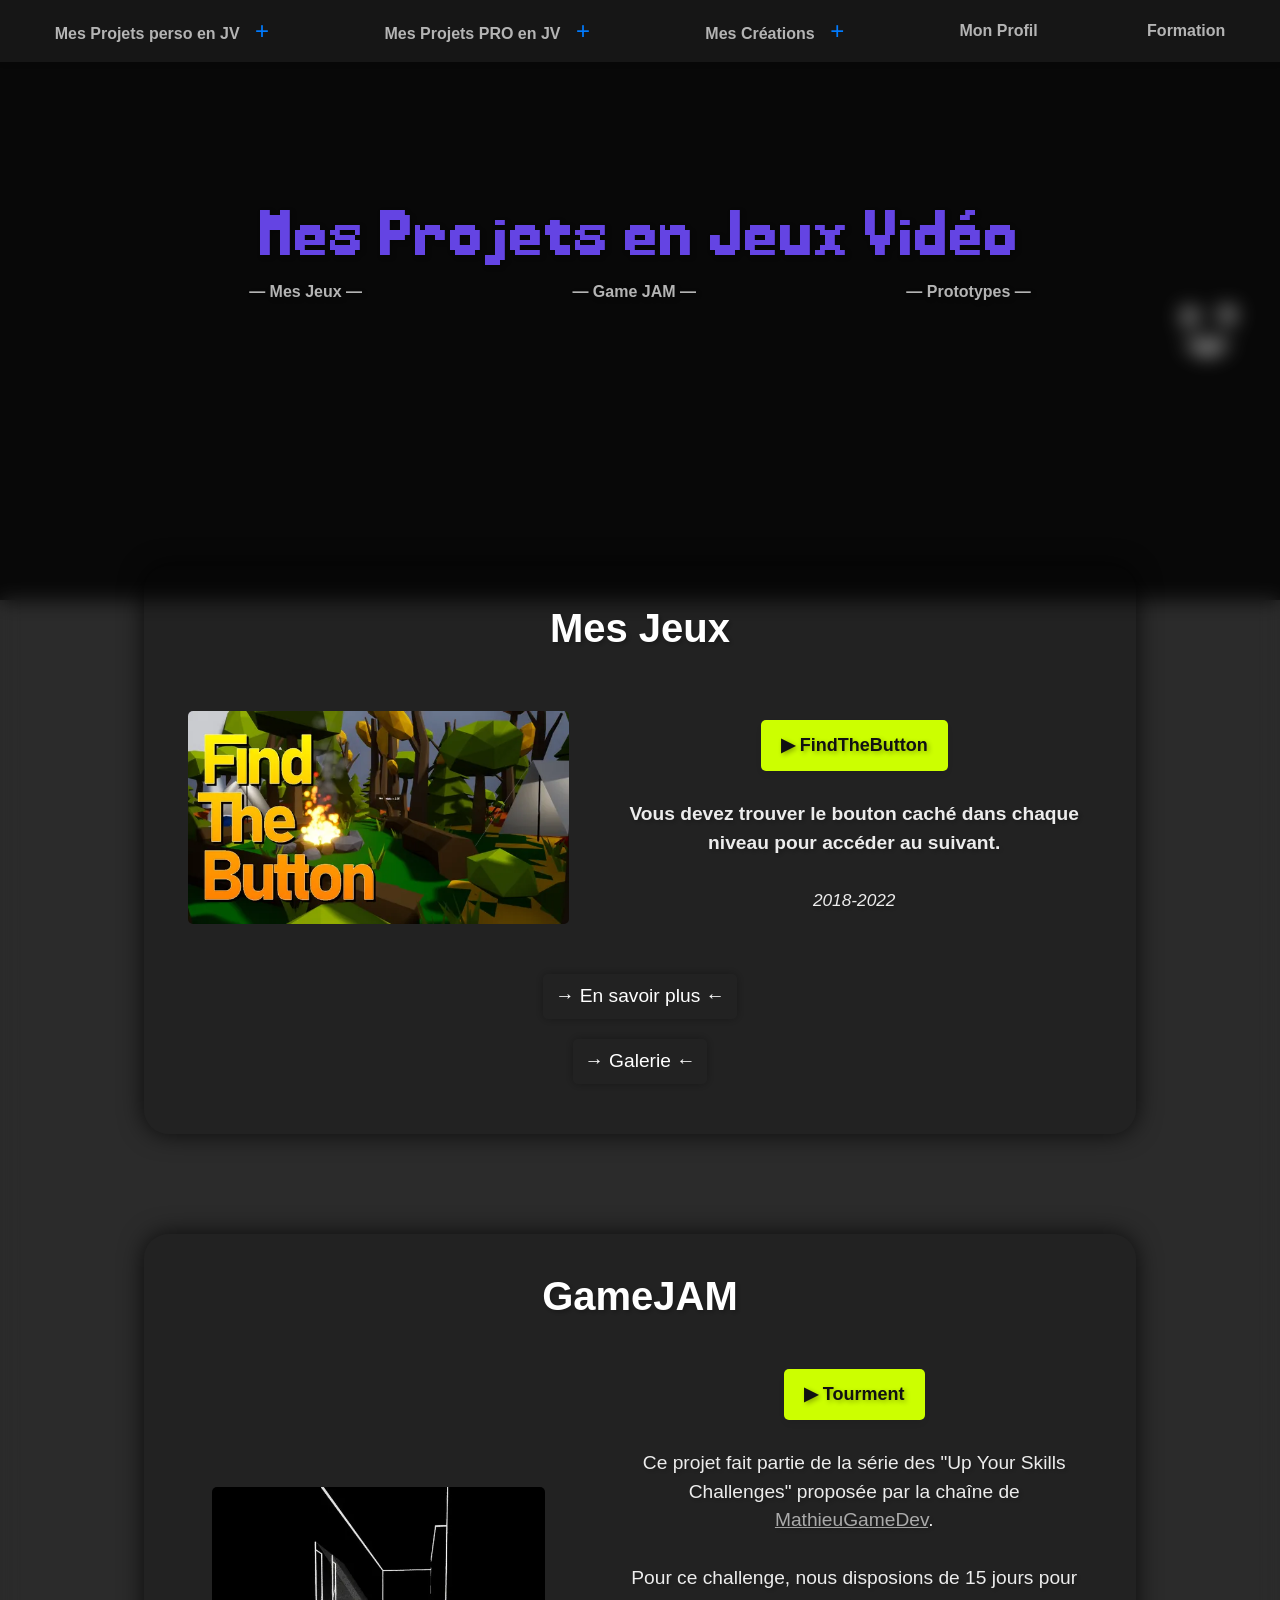
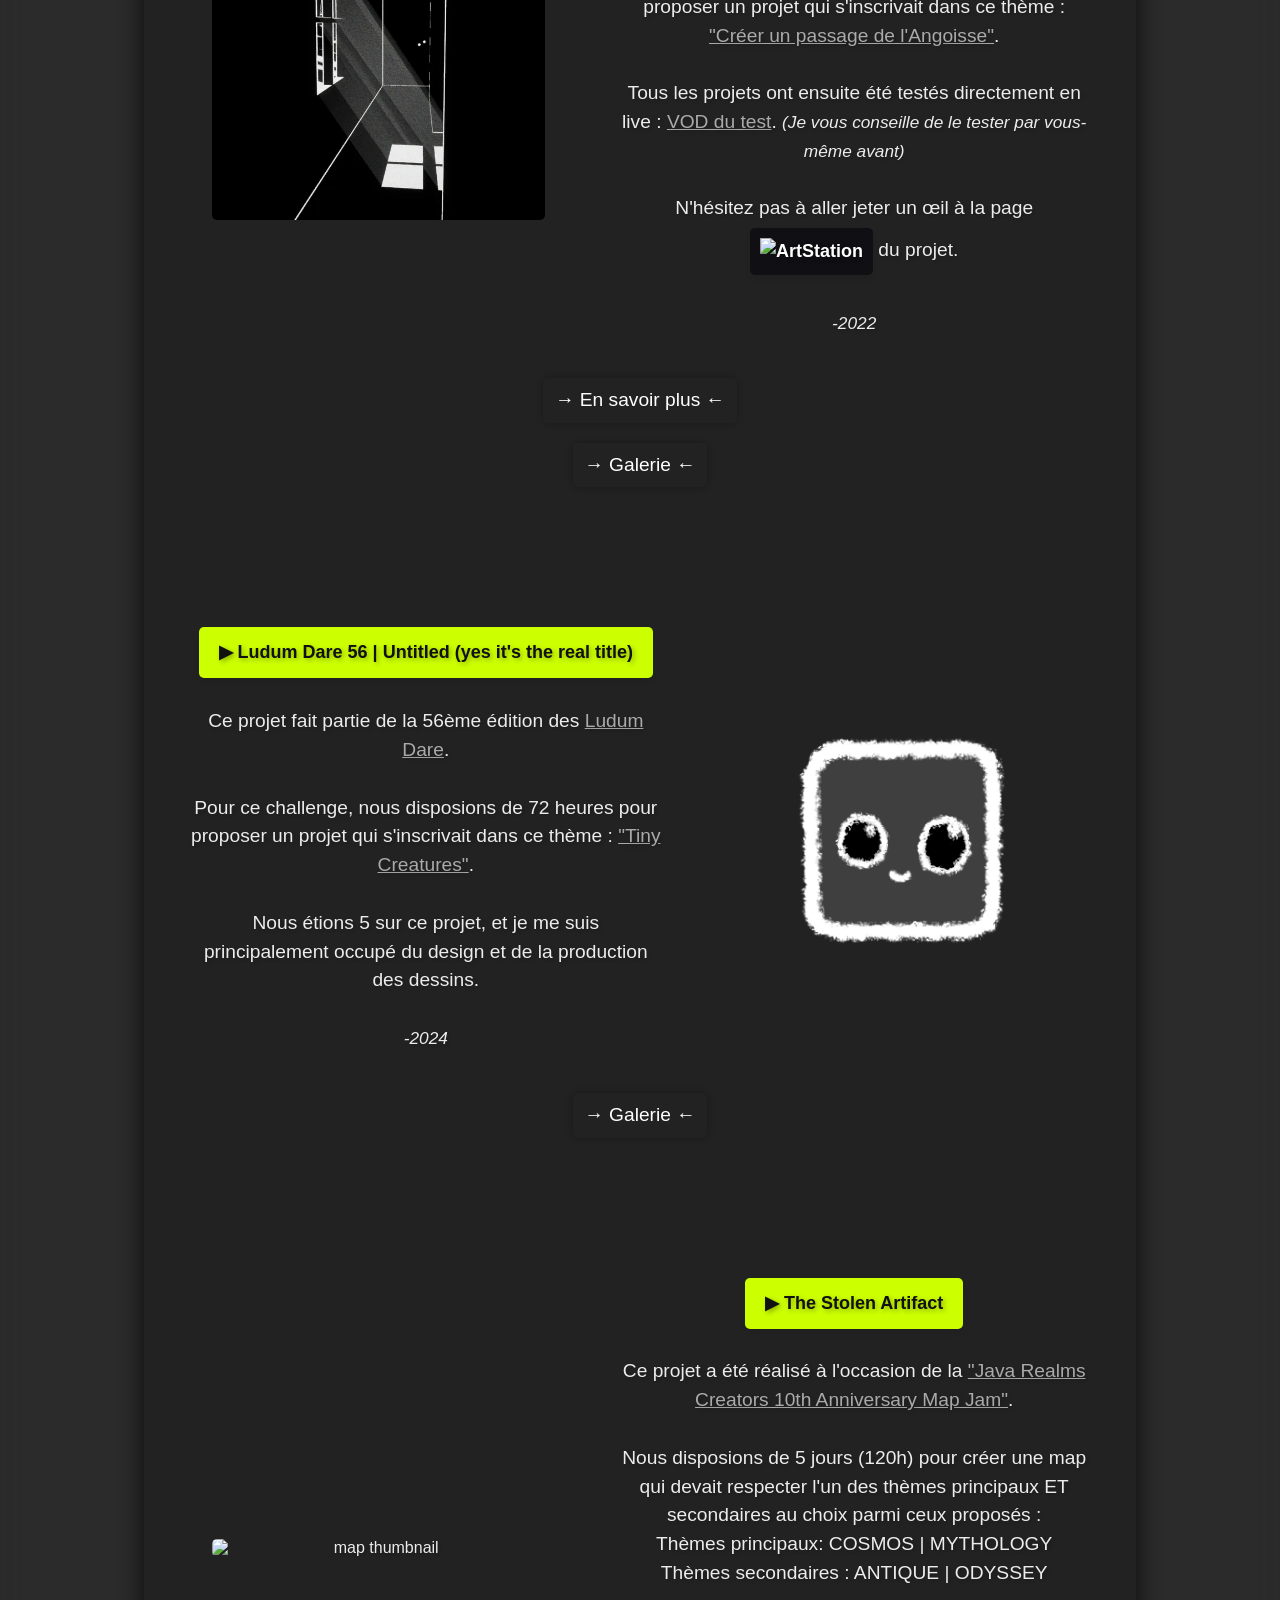
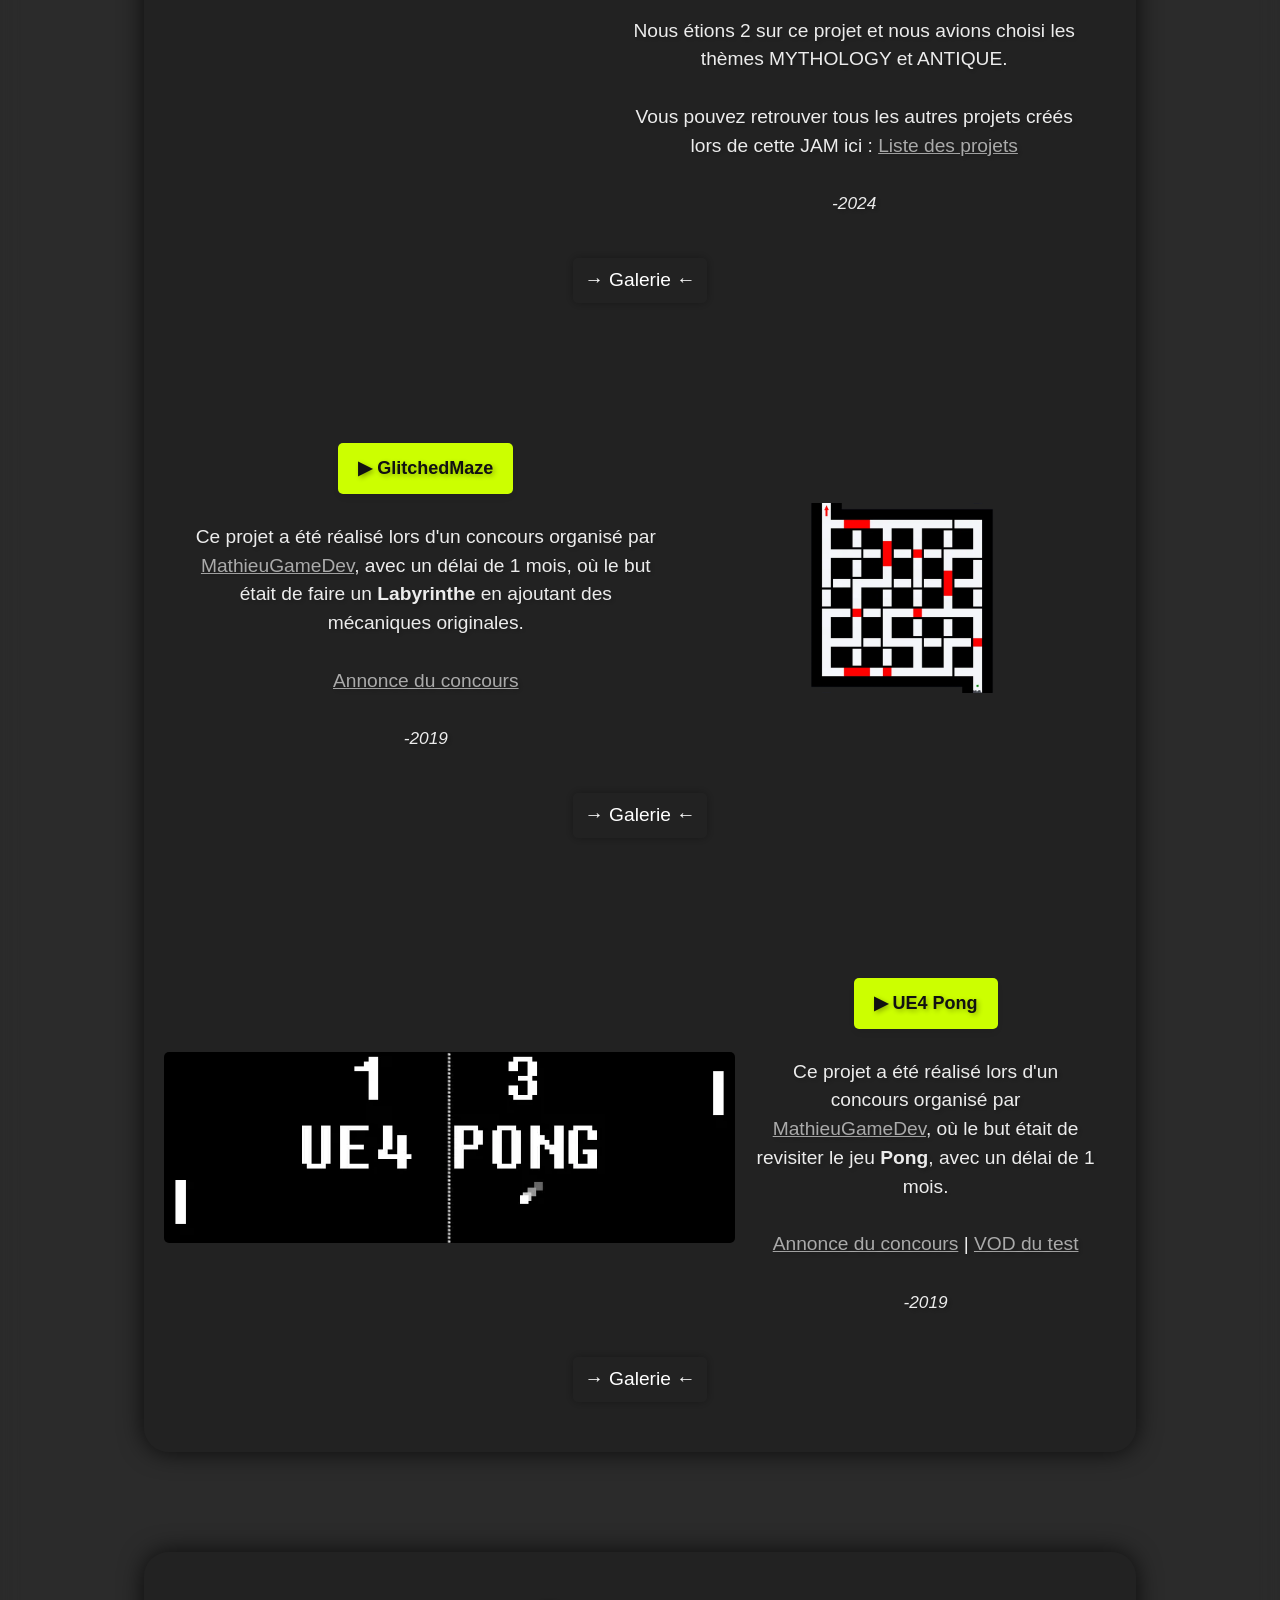
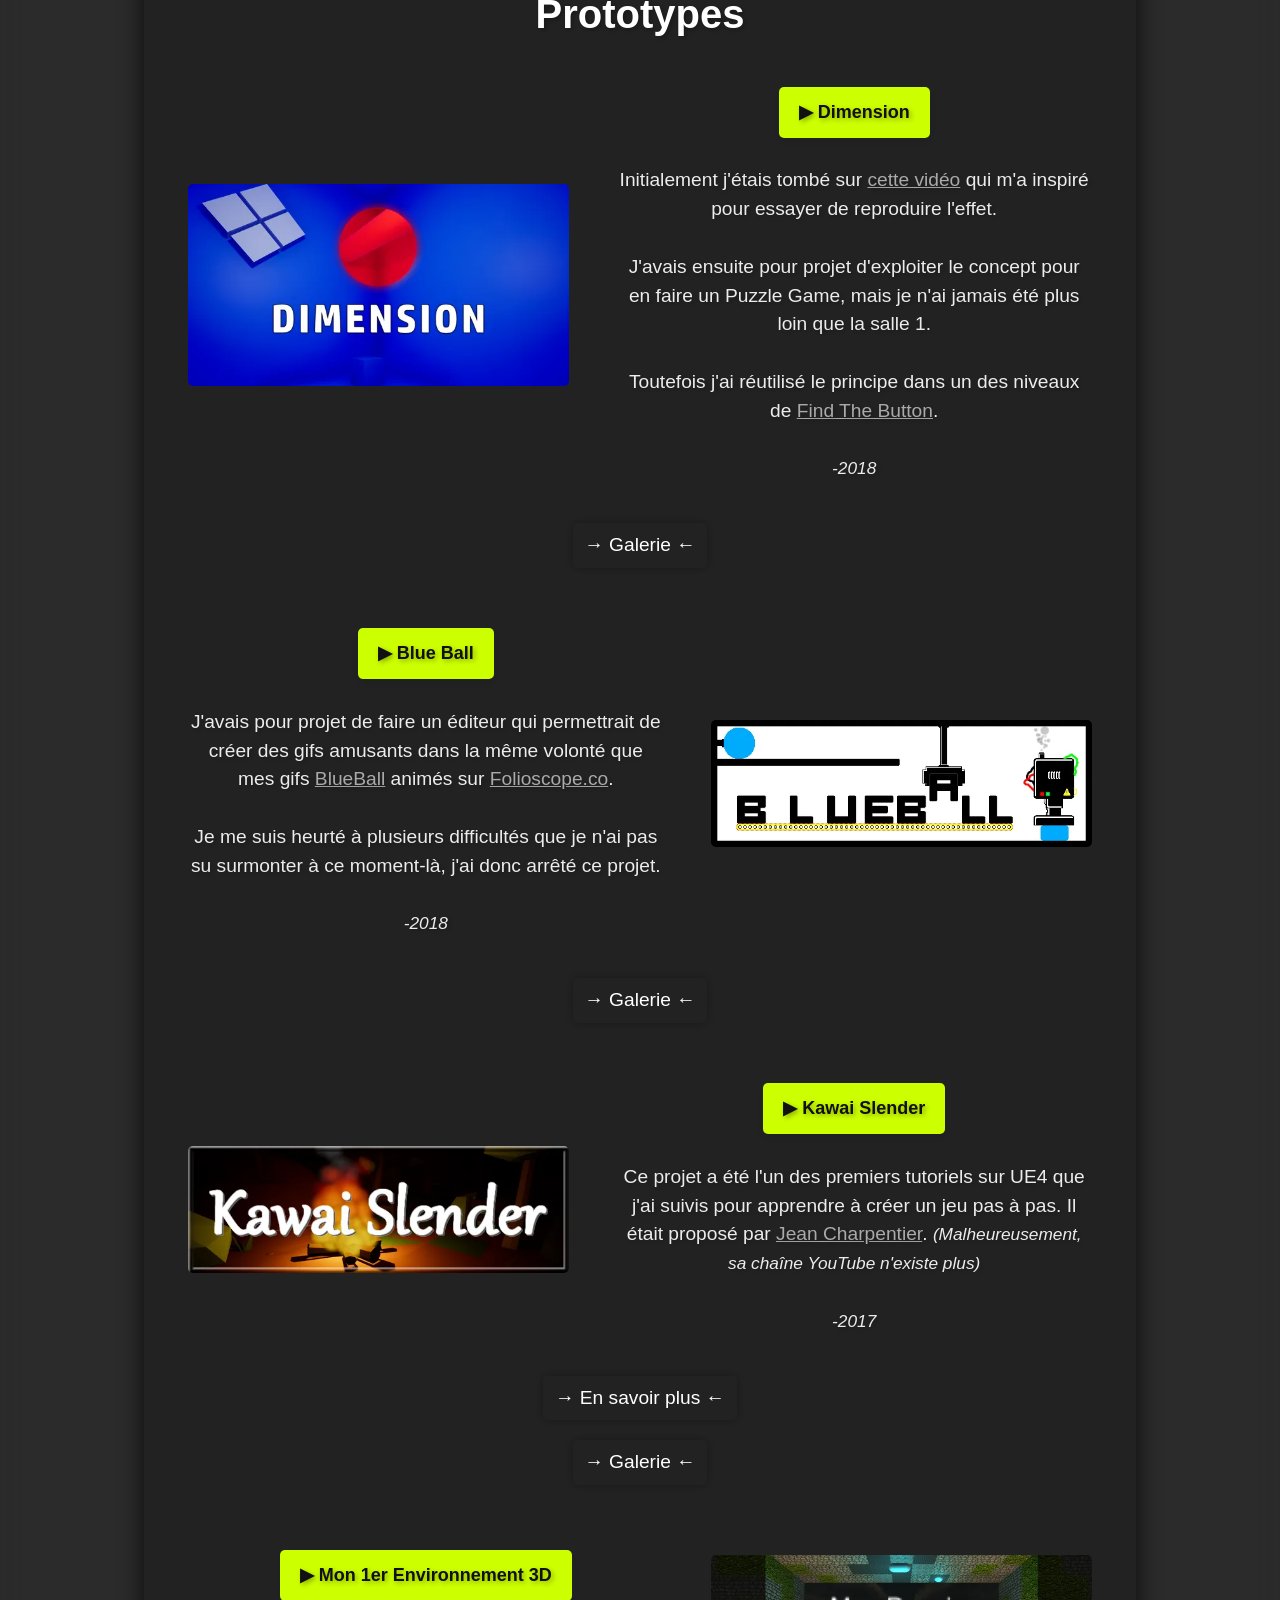
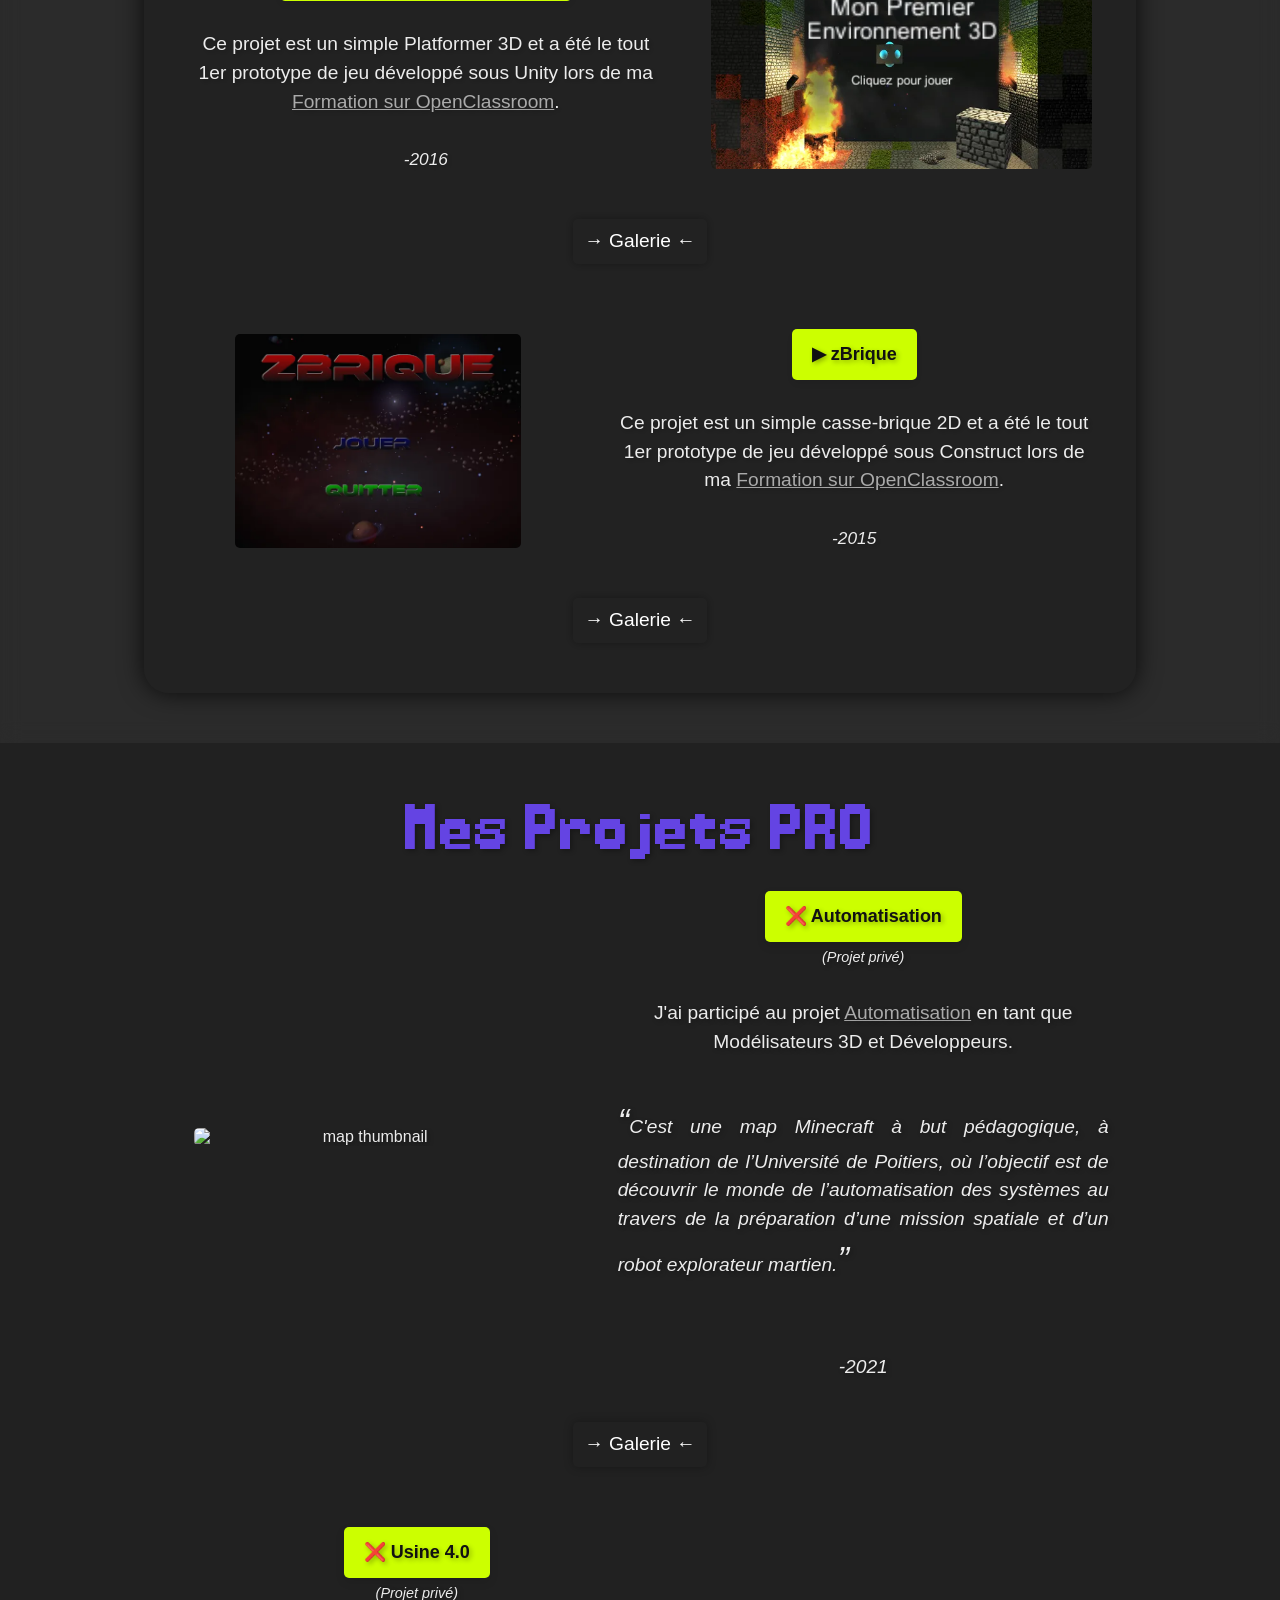
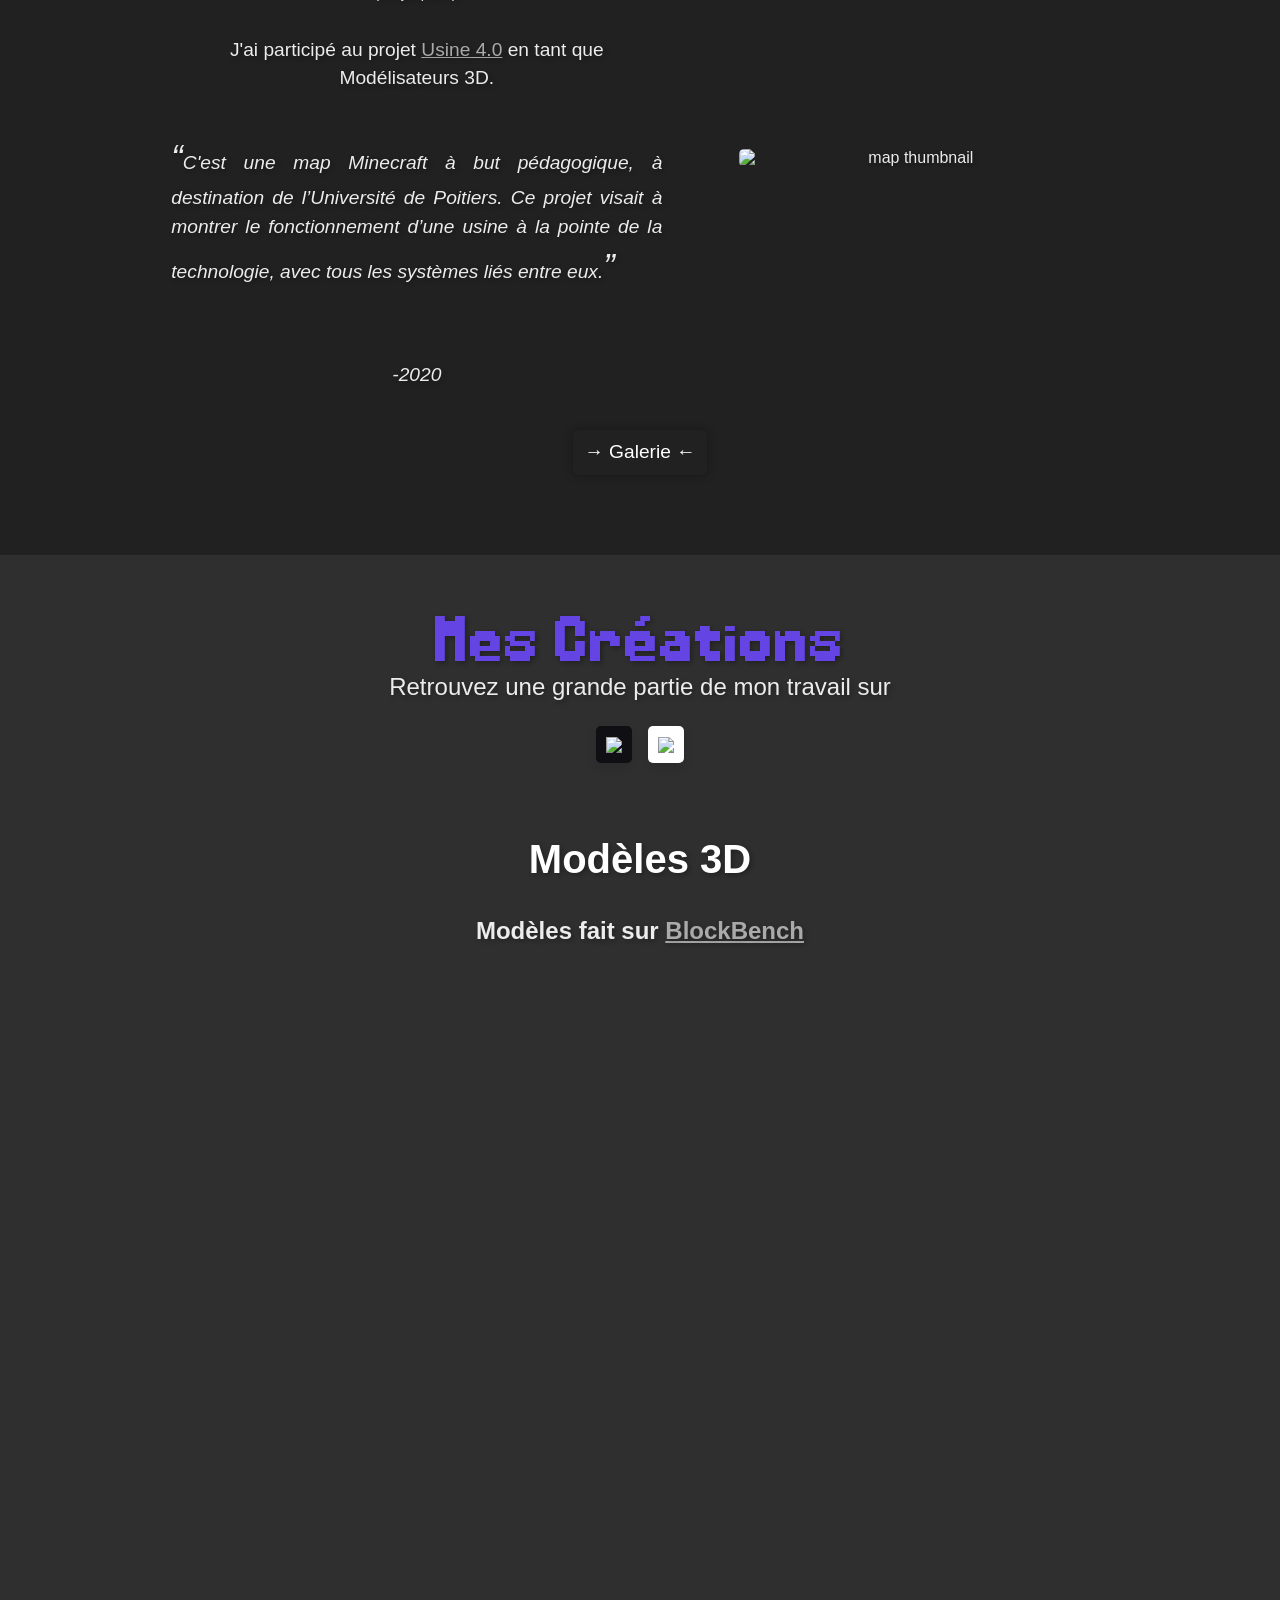
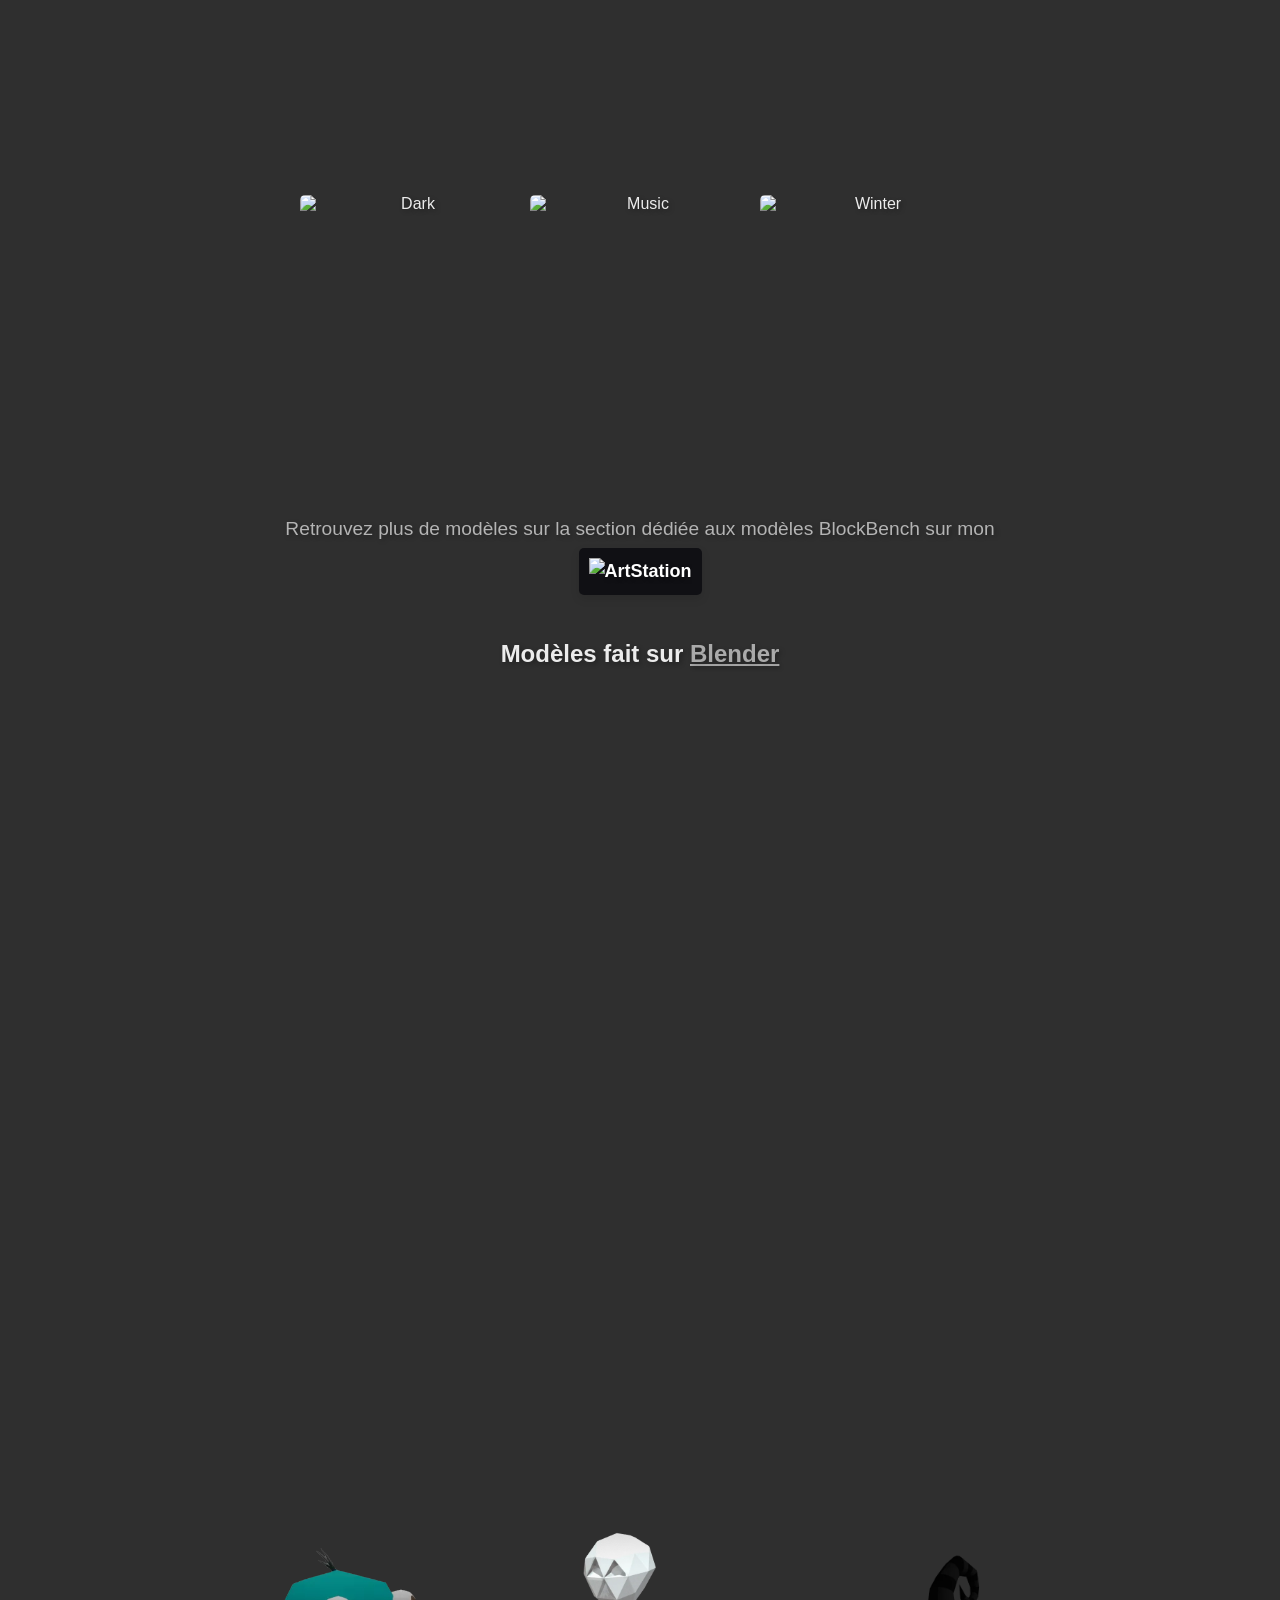
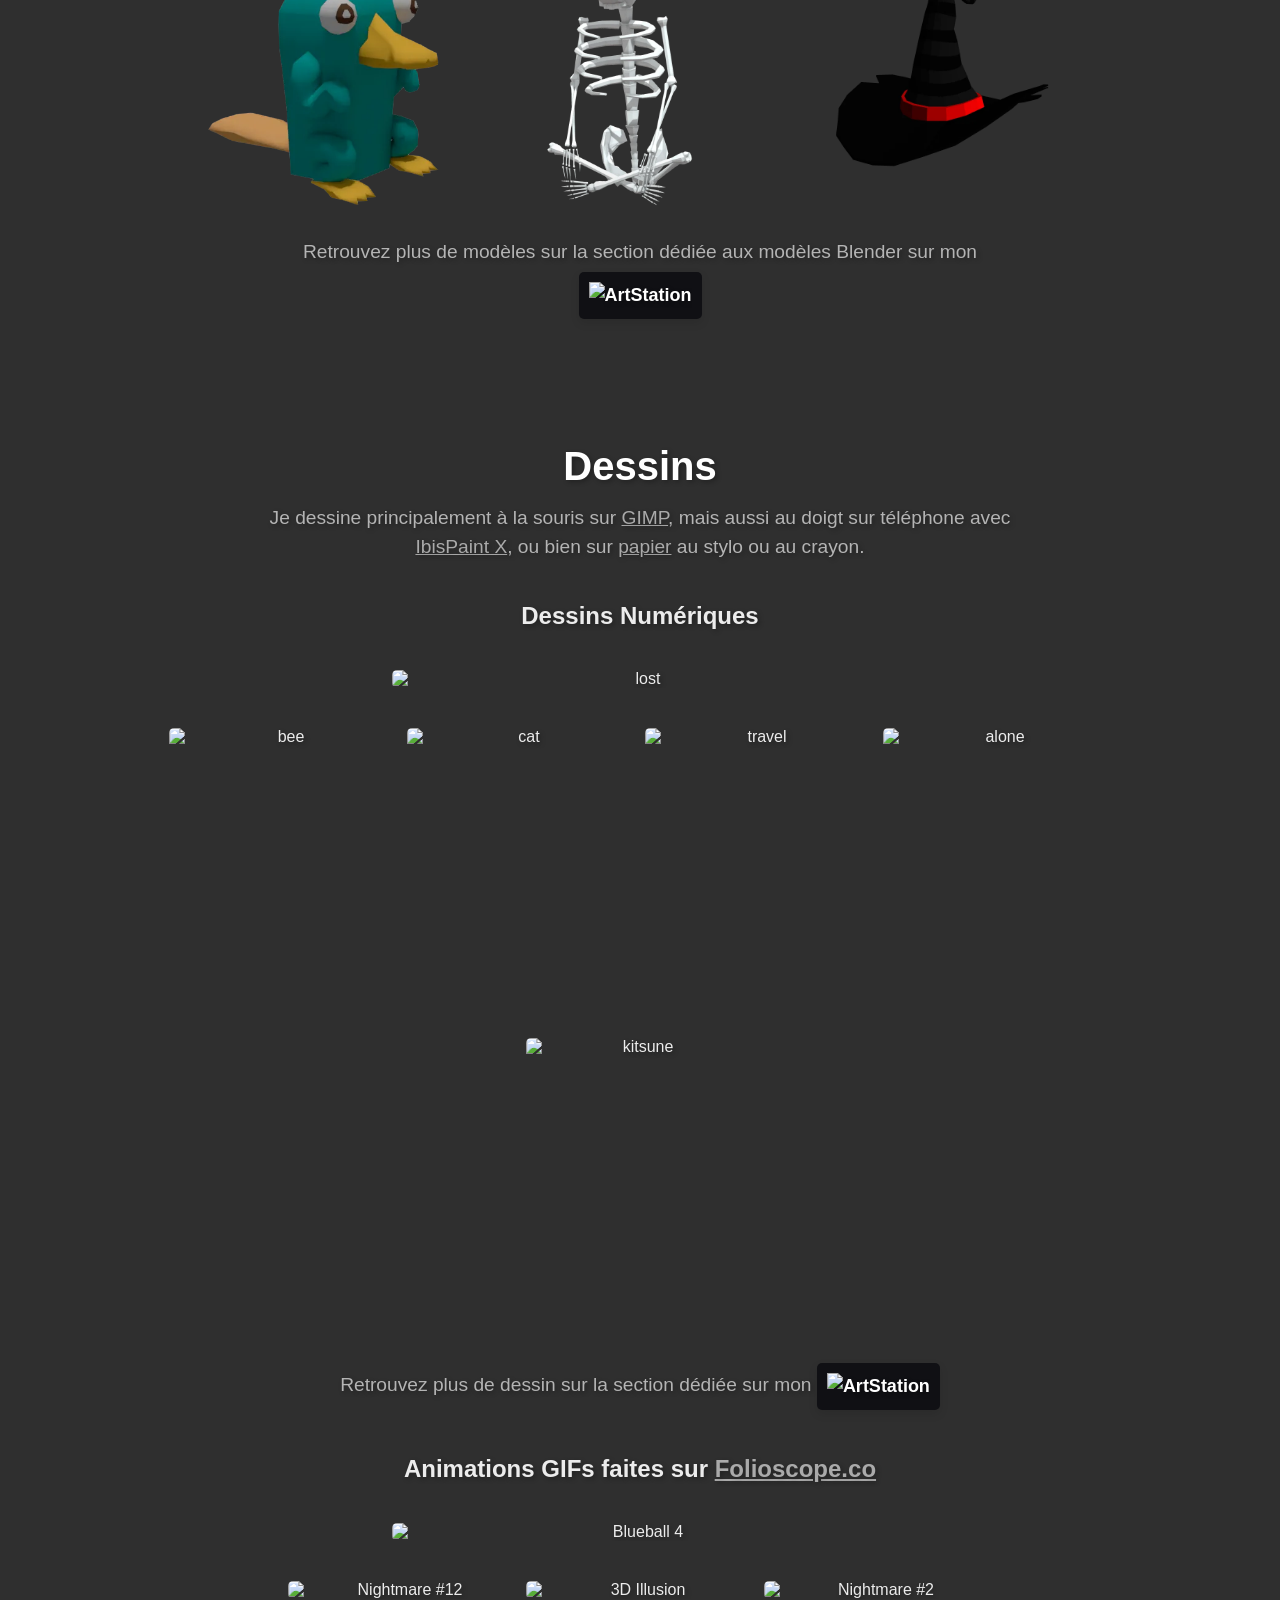
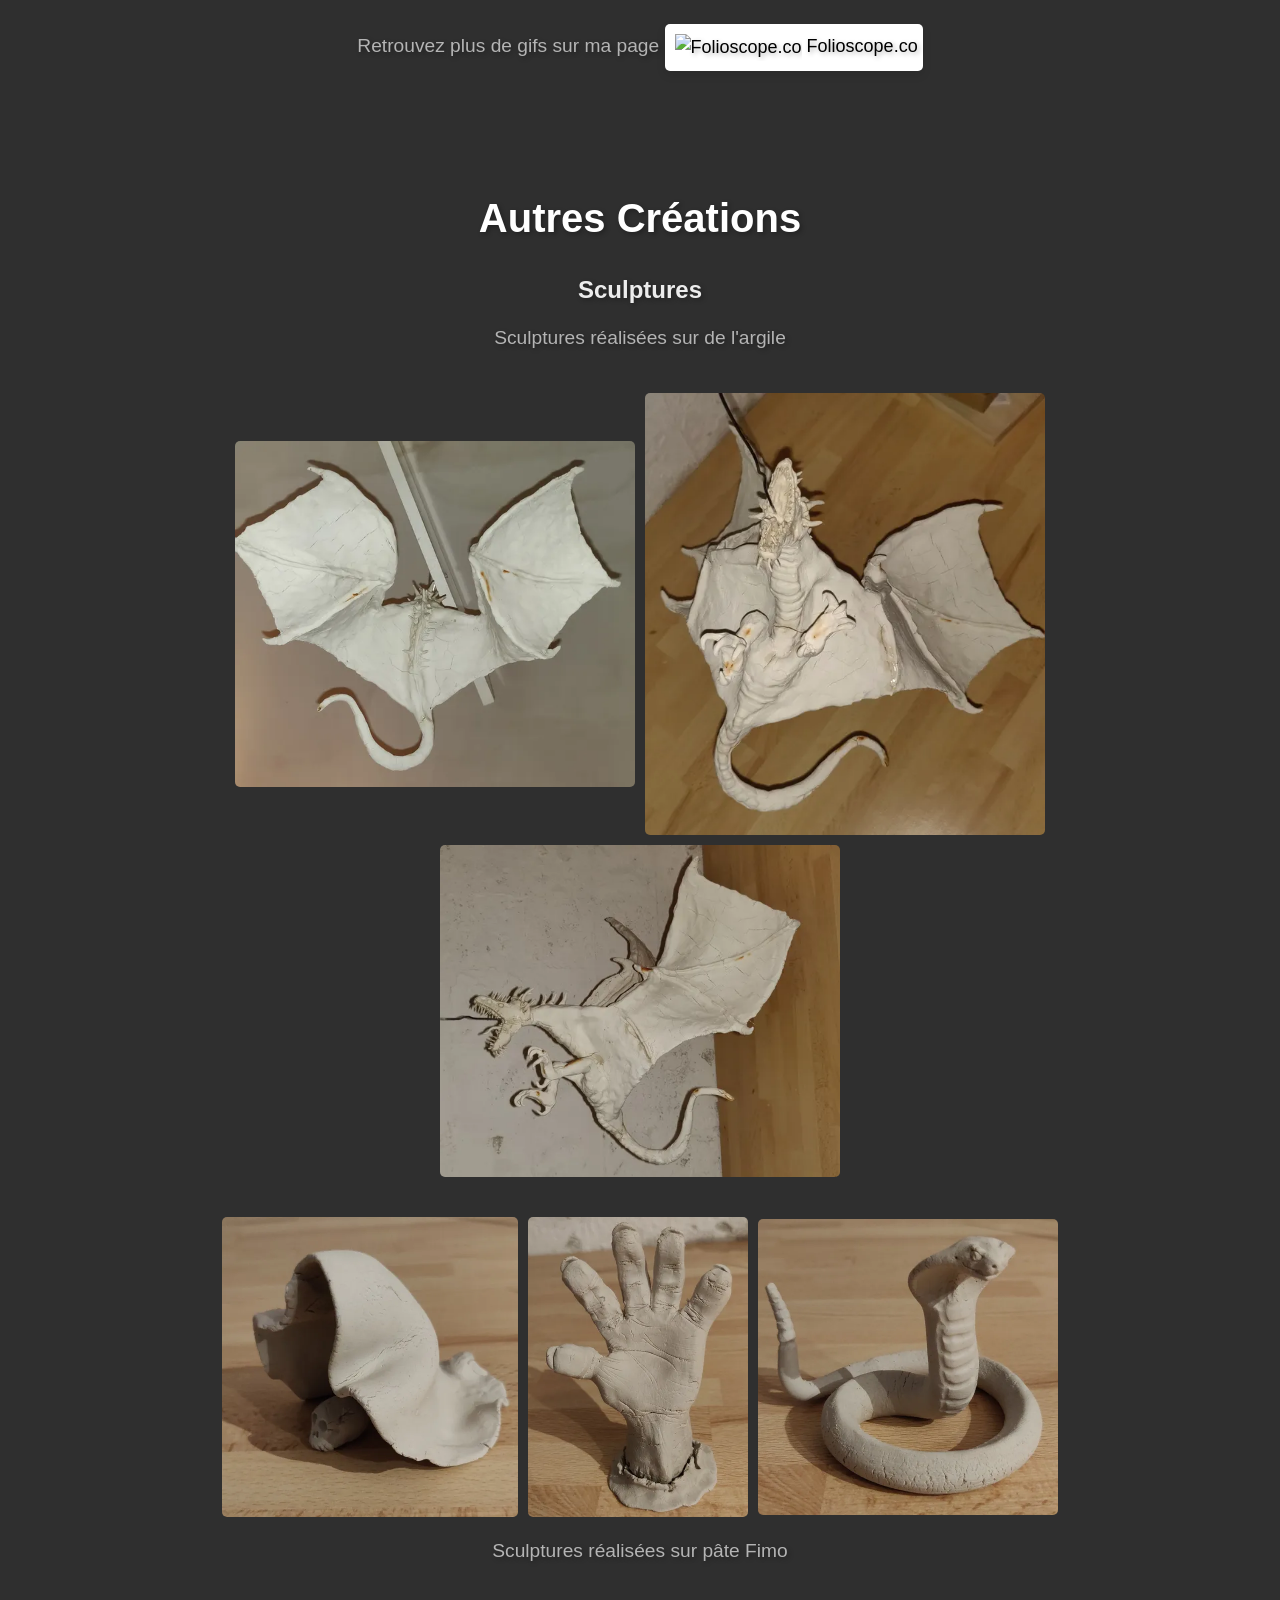
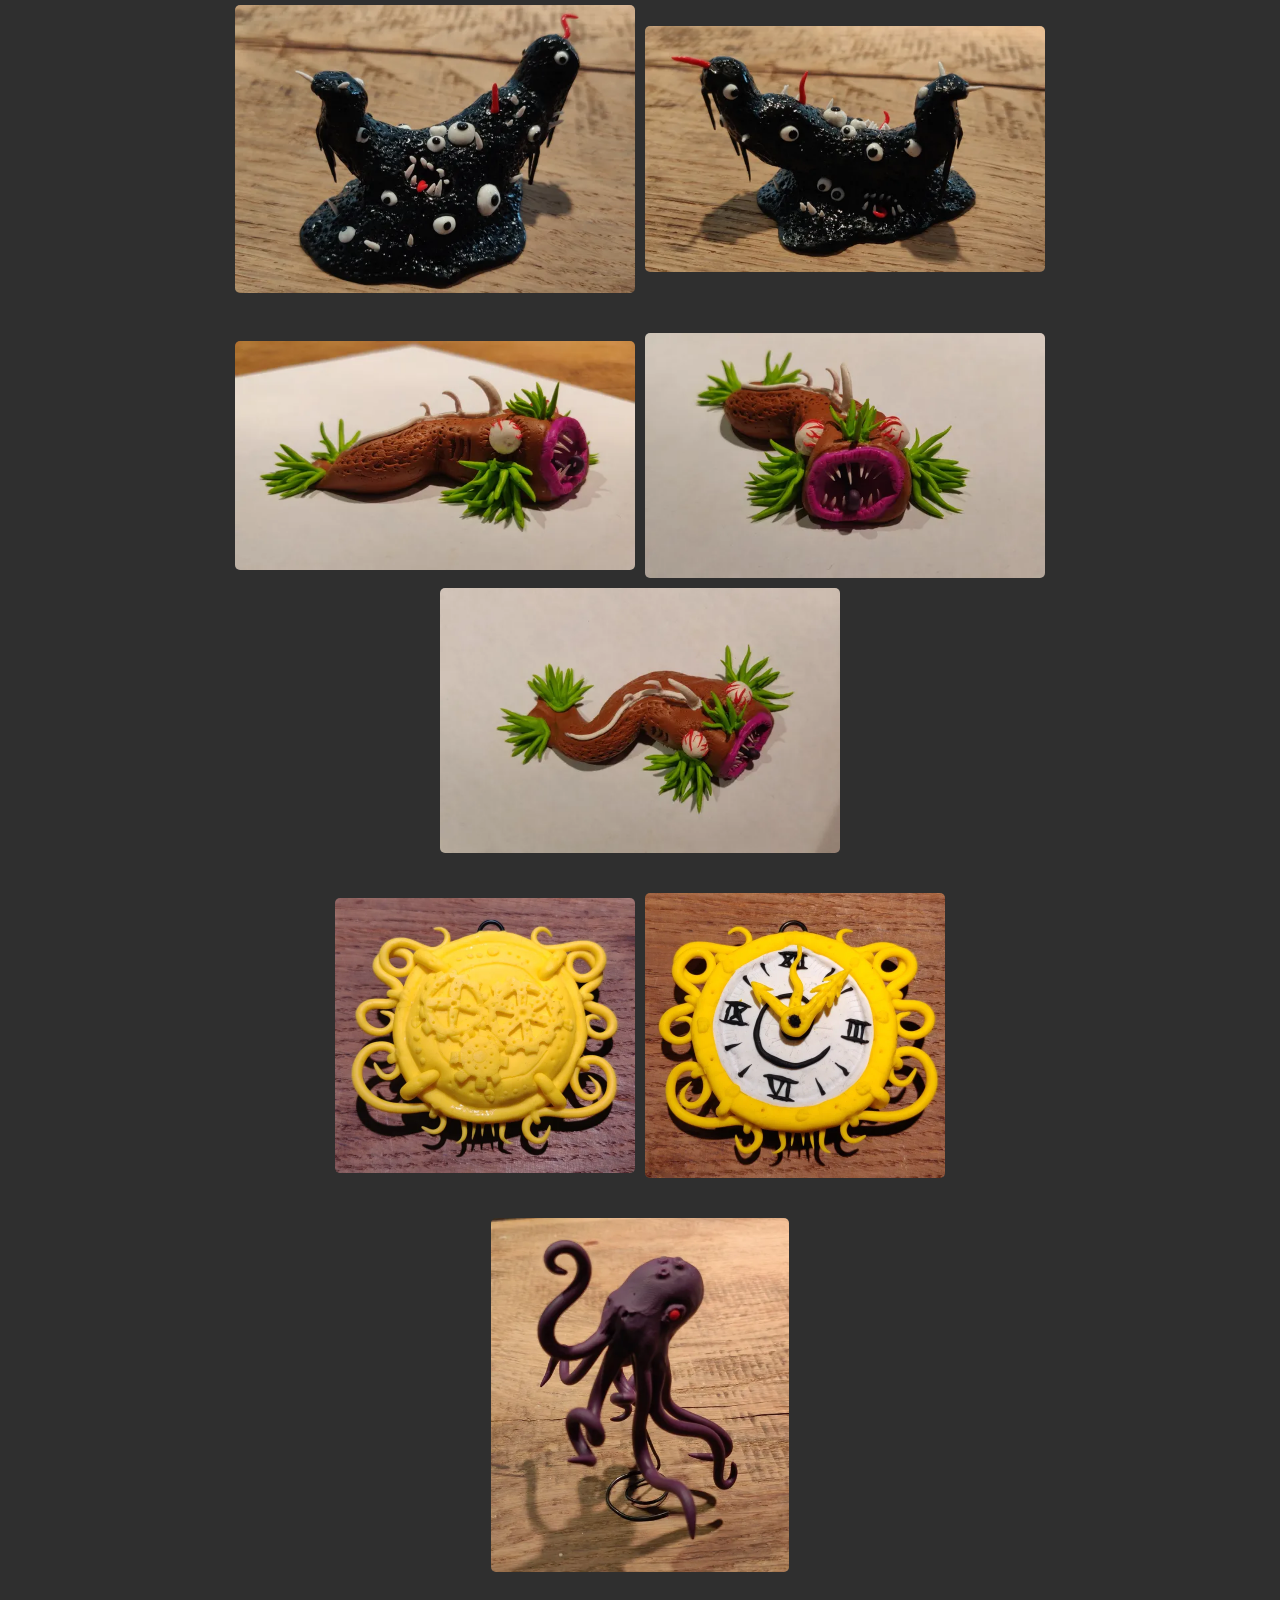
==== commit d44db4f0: "more webp" ====
--- a/index.html
+++ b/index.html
@@ -142,7 +142,7 @@
                                     Pour certains niveaux, je devais également m'occuper de leur mécanique.<br>
                                     <br>
                                     Je vais prendre pour exemple le niveau 12 (qui se passe dans une sorte de temple maya) et décrire toutes les étapes du game design de ce niveau.<br>
-                                    <img loading="lazy" src="https://cdna.artstation.com/p/assets/images/images/033/760/574/large/daminator-4113-level12-design.jpg?1610491331" data-full="https://cdna.artstation.com/p/assets/images/images/033/760/574/large/daminator-4113-level12-design.jpg?1610491331" alt="Level12 map" data-width="40" class="img manual-resize image bottom">
+                                    <img loading="lazy" src="images/projects/find_the_button/level12-design.webp" data-full="https://cdna.artstation.com/p/assets/images/images/033/760/574/large/daminator-4113-level12-design.jpg?1610491331" alt="Level12 map" data-width="40" class="img manual-resize image bottom">
                                     <br>
                                     Le bouton n'est pas accessible immédiatement, il faut résoudre une série de petites énigmes pour ouvrir une porte derrière laquelle se trouve le bouton.<br>
                                     Pour cela j'ai dû réfléchir à une façon de faire comprendre au joueur les différentes étapes de progression.<br>
@@ -205,13 +205,13 @@
                             <div class="creation">
                                 <!-- Groupe d'images organisé en tiles -->
                                 <div class="image-group image bottom">
-                                    <img loading="lazy" src="https://cdnb.artstation.com/p/assets/images/images/033/760/971/large/daminator-4113-level14.jpg?1610491985" data-full="https://cdnb.artstation.com/p/assets/images/images/033/760/971/large/daminator-4113-level14.jpg?1610491985" alt="Level 14" class="img thumbnail" data-group="1">
+                                    <img loading="lazy" src="images/projects/find_the_button/level14.webp" data-full="https://cdnb.artstation.com/p/assets/images/images/033/760/971/large/daminator-4113-level14.jpg?1610491985" alt="Level 14" class="img thumbnail" data-group="1">
                                     <img loading="lazy" src="images/projects/find_the_button/Level3.webp" data-full="images/projects/find_the_button/Level3.png" alt="Level 3" class="img thumbnail" data-group="1">
-                                    <img loading="lazy" src="https://cdnb.artstation.com/p/assets/images/images/033/760/927/large/daminator-4113-level13.jpg?1610491923" data-full="https://cdnb.artstation.com/p/assets/images/images/033/760/927/large/daminator-4113-level13.jpg?1610491923" alt="Level 13" class="img thumbnail" data-group="1">
-                                    <img loading="lazy" src="https://cdnb.artstation.com/p/assets/images/images/033/760/553/large/daminator-4113-level12.jpg?1610491281" data-full="ation.com/p/assets/images/images/033/760/553/large/daminator-4113-level12.jpg?1610491281" alt="Level 12" class="img thumbnail" data-group="1">
+                                    <img loading="lazy" src="images/projects/find_the_button/level13.webp" data-full="https://cdnb.artstation.com/p/assets/images/images/033/760/927/large/daminator-4113-level13.jpg?1610491923" alt="Level 13" class="img thumbnail" data-group="1">
+                                    <img loading="lazy" src="images/projects/find_the_button/level12.webp" data-full="https://cdnb.artstation.com/p/assets/images/images/033/760/553/large/daminator-4113-level12.jpg?1610491281" alt="Level 12" class="img thumbnail" data-group="1">
                                     <img loading="lazy" src="images/projects/find_the_button/Level1.png" alt="Level 1" class="img thumbnail" data-group="1">
-                                    <img loading="lazy" src="https://cdna.artstation.com/p/assets/images/images/033/761/050/large/daminator-4113-level16.jpg?1610492089.png" data-full="https://cdna.artstation.com/p/assets/images/images/033/761/050/large/daminator-4113-level16.jpg?1610492089.png" alt="Level 16" class="img thumbnail" data-group="1">
-                                    <img loading="lazy" src="https://cdna.artstation.com/p/assets/images/images/033/761/308/large/daminator-4113-level15.jpg?1610492786" data-full="https://cdna.artstation.com/p/assets/images/images/033/761/308/large/daminator-4113-level15.jpg?1610492786" alt="Level 15" class="img thumbnail" data-group="1">
+                                    <img loading="lazy" src="images/projects/find_the_button/level16.webp" data-full="https://cdna.artstation.com/p/assets/images/images/033/761/050/large/daminator-4113-level16.jpg?1610492089.png" alt="Level 16" class="img thumbnail" data-group="1">
+                                    <img loading="lazy" src="images/projects/find_the_button/level15.webp" data-full="https://cdna.artstation.com/p/assets/images/images/033/761/308/large/daminator-4113-level15.jpg?1610492786" alt="Level 15" class="img thumbnail" data-group="1">
                                 </div>
                             </div>
                             <!-- Groupe d'images organisé en lignes -->
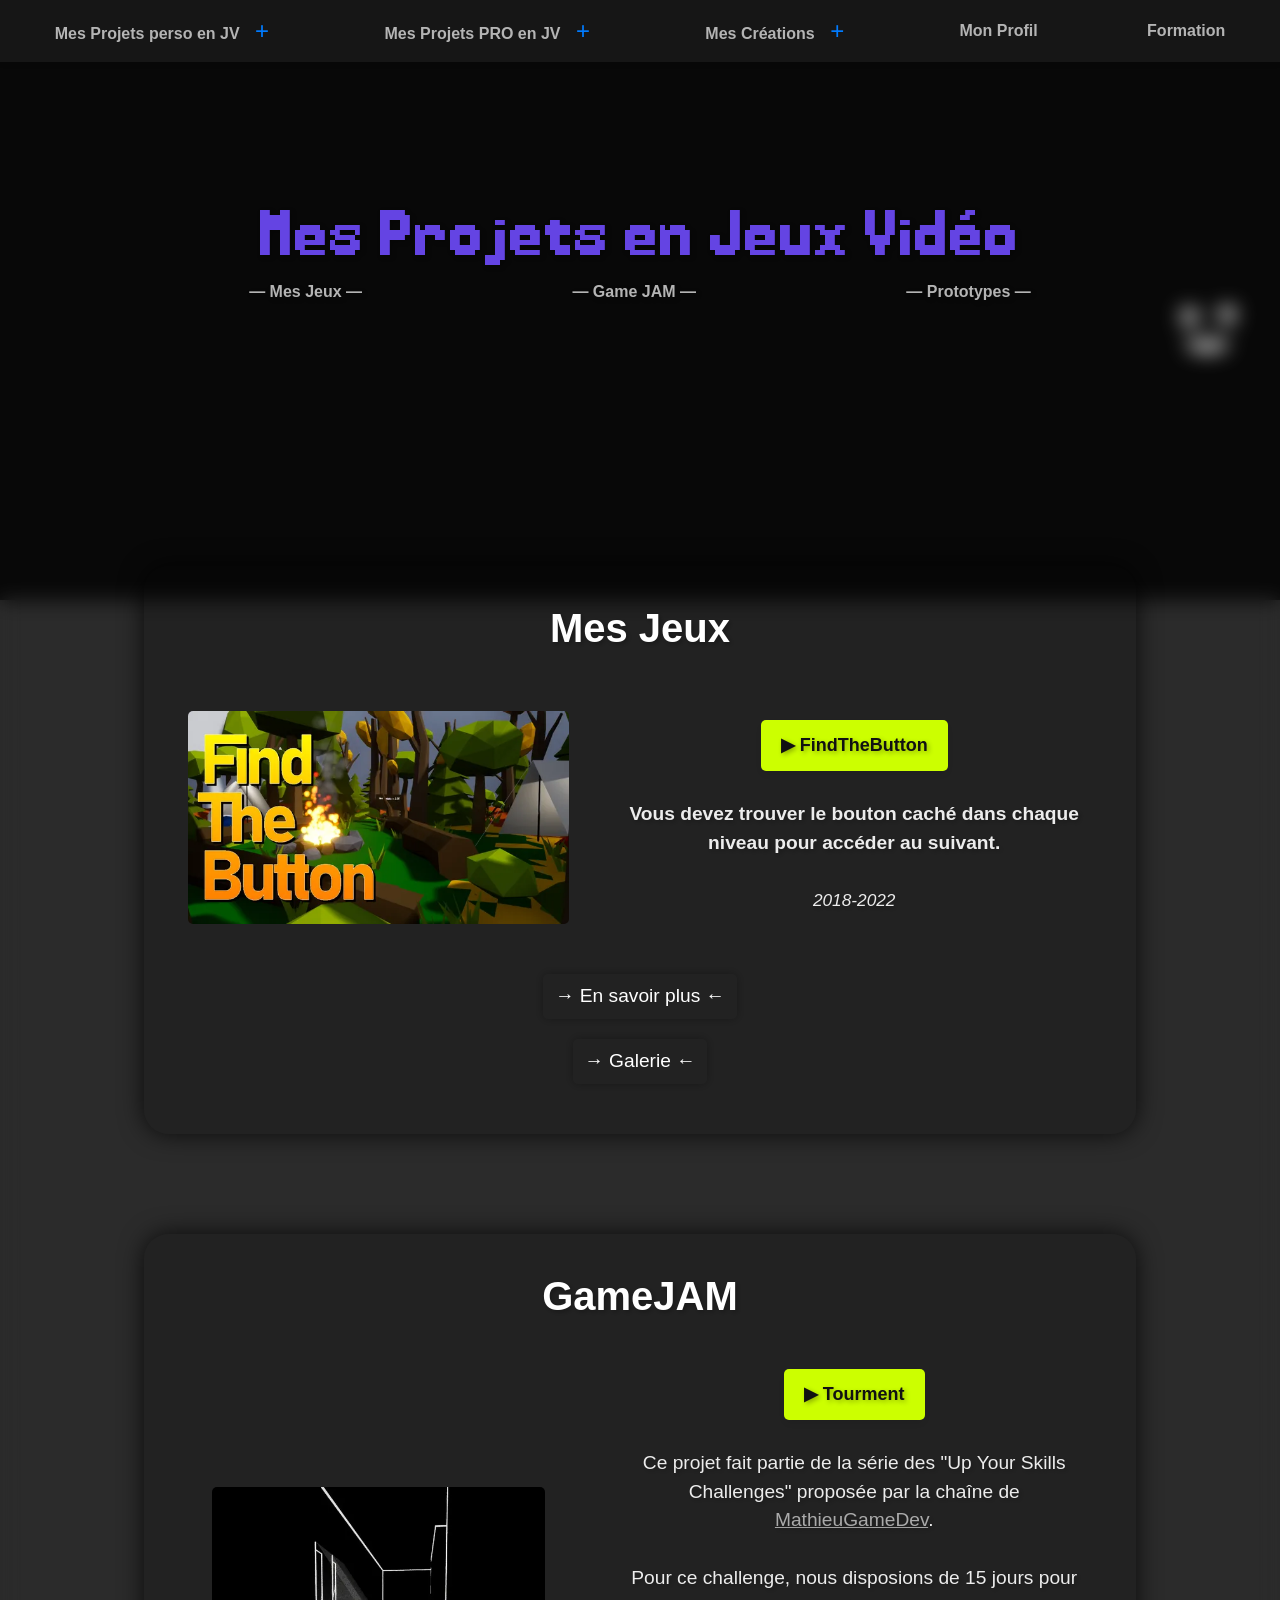
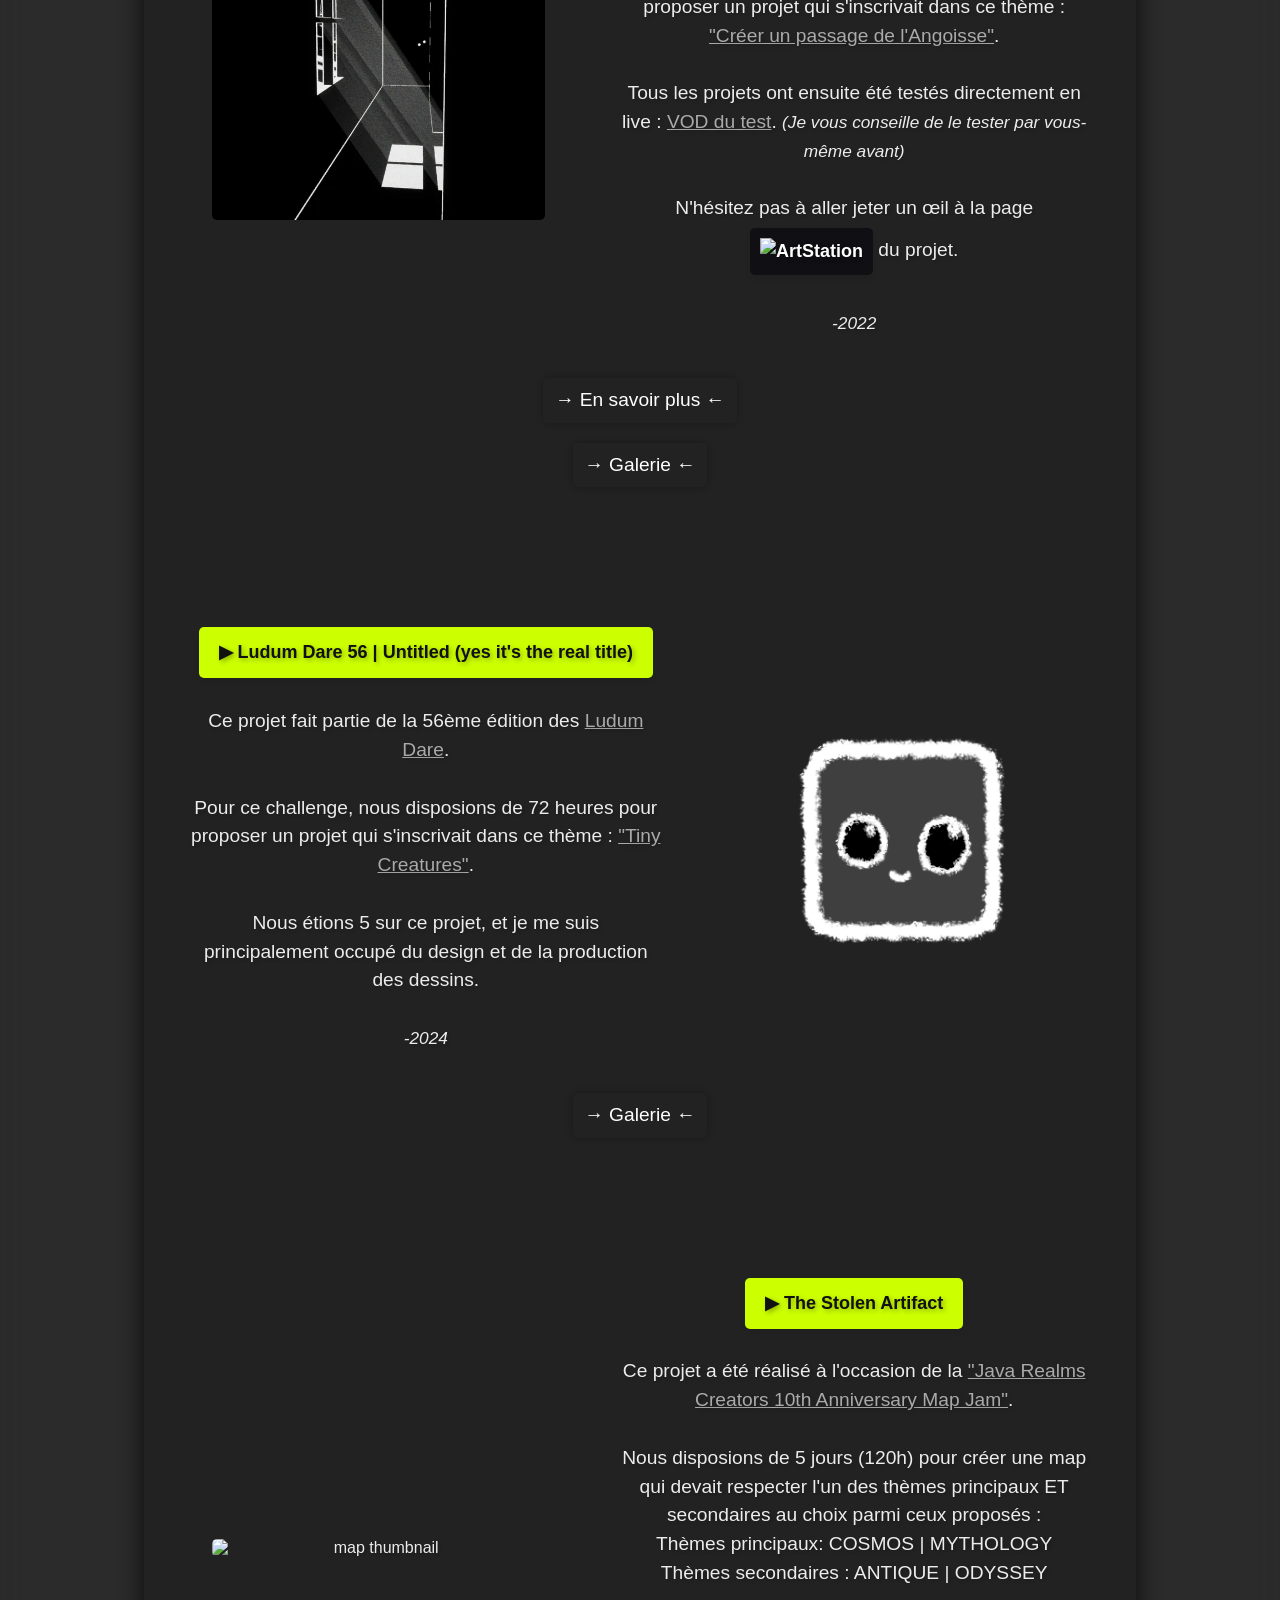
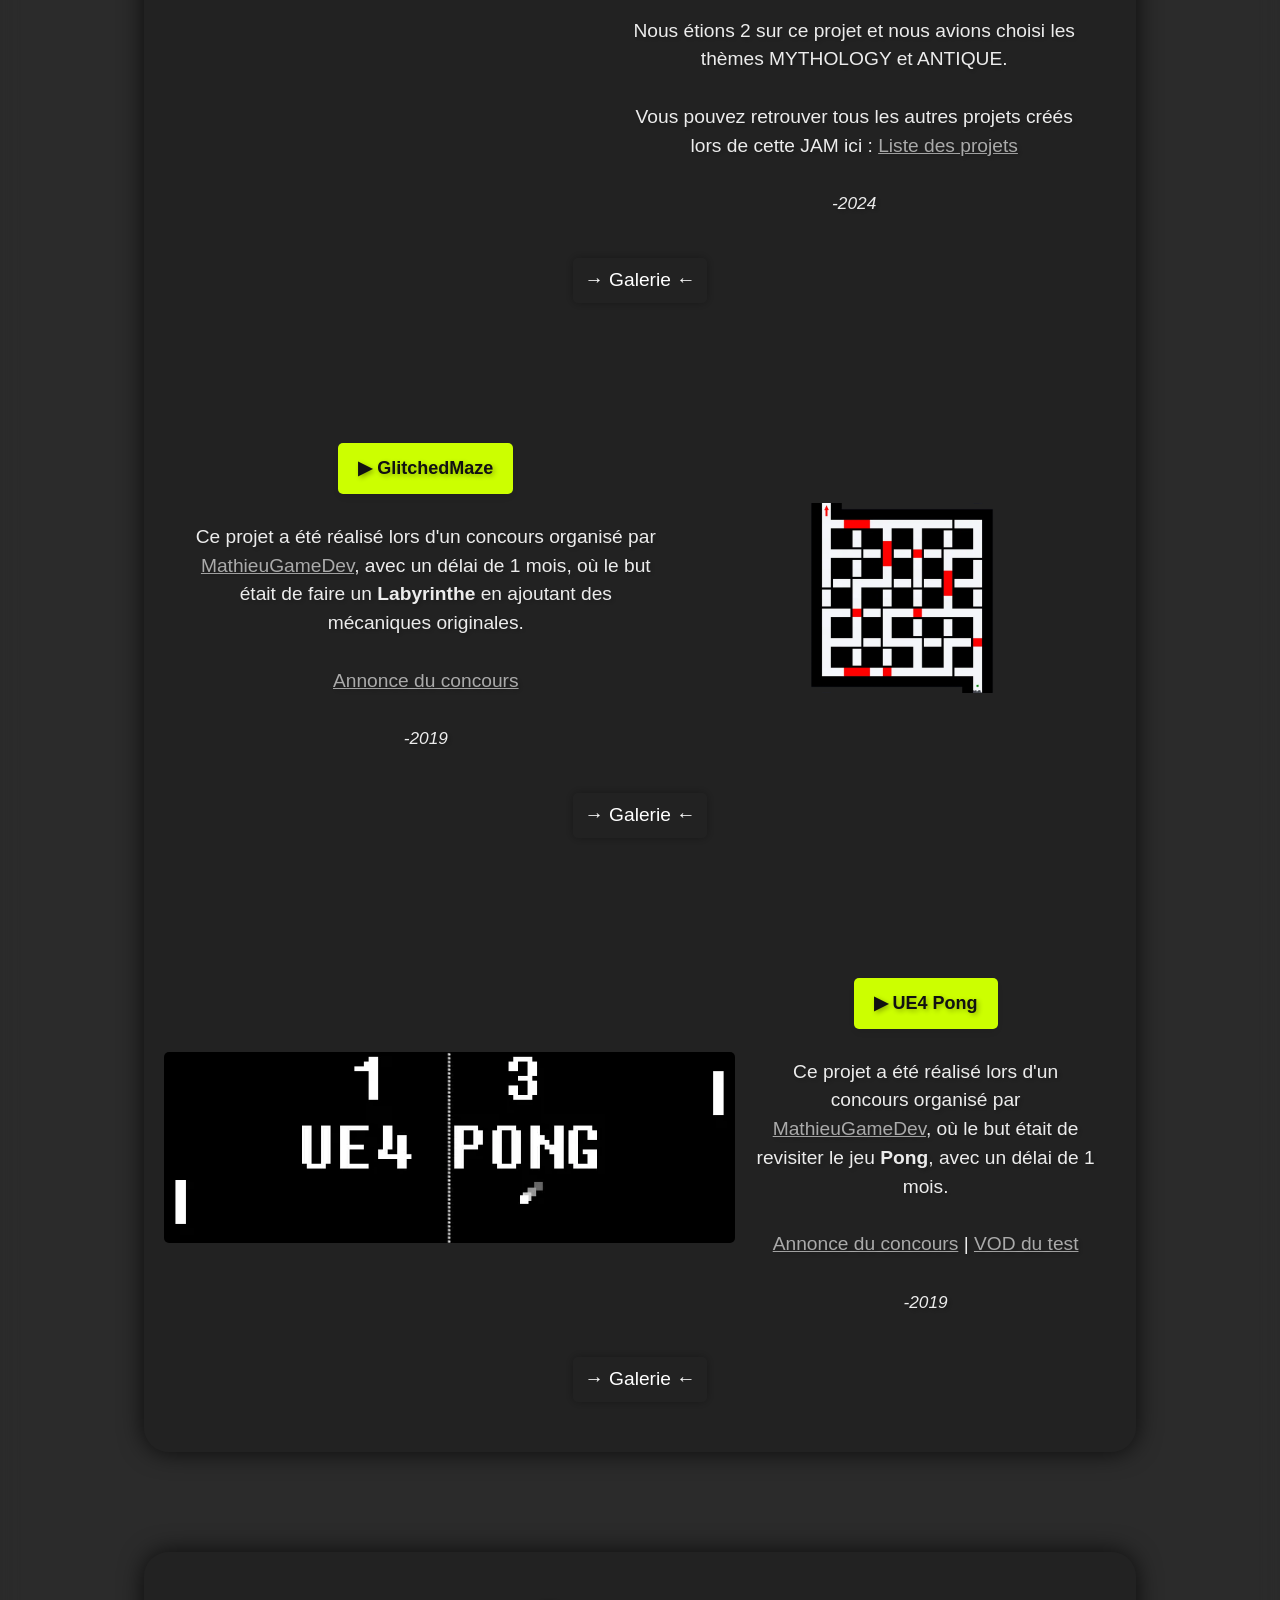
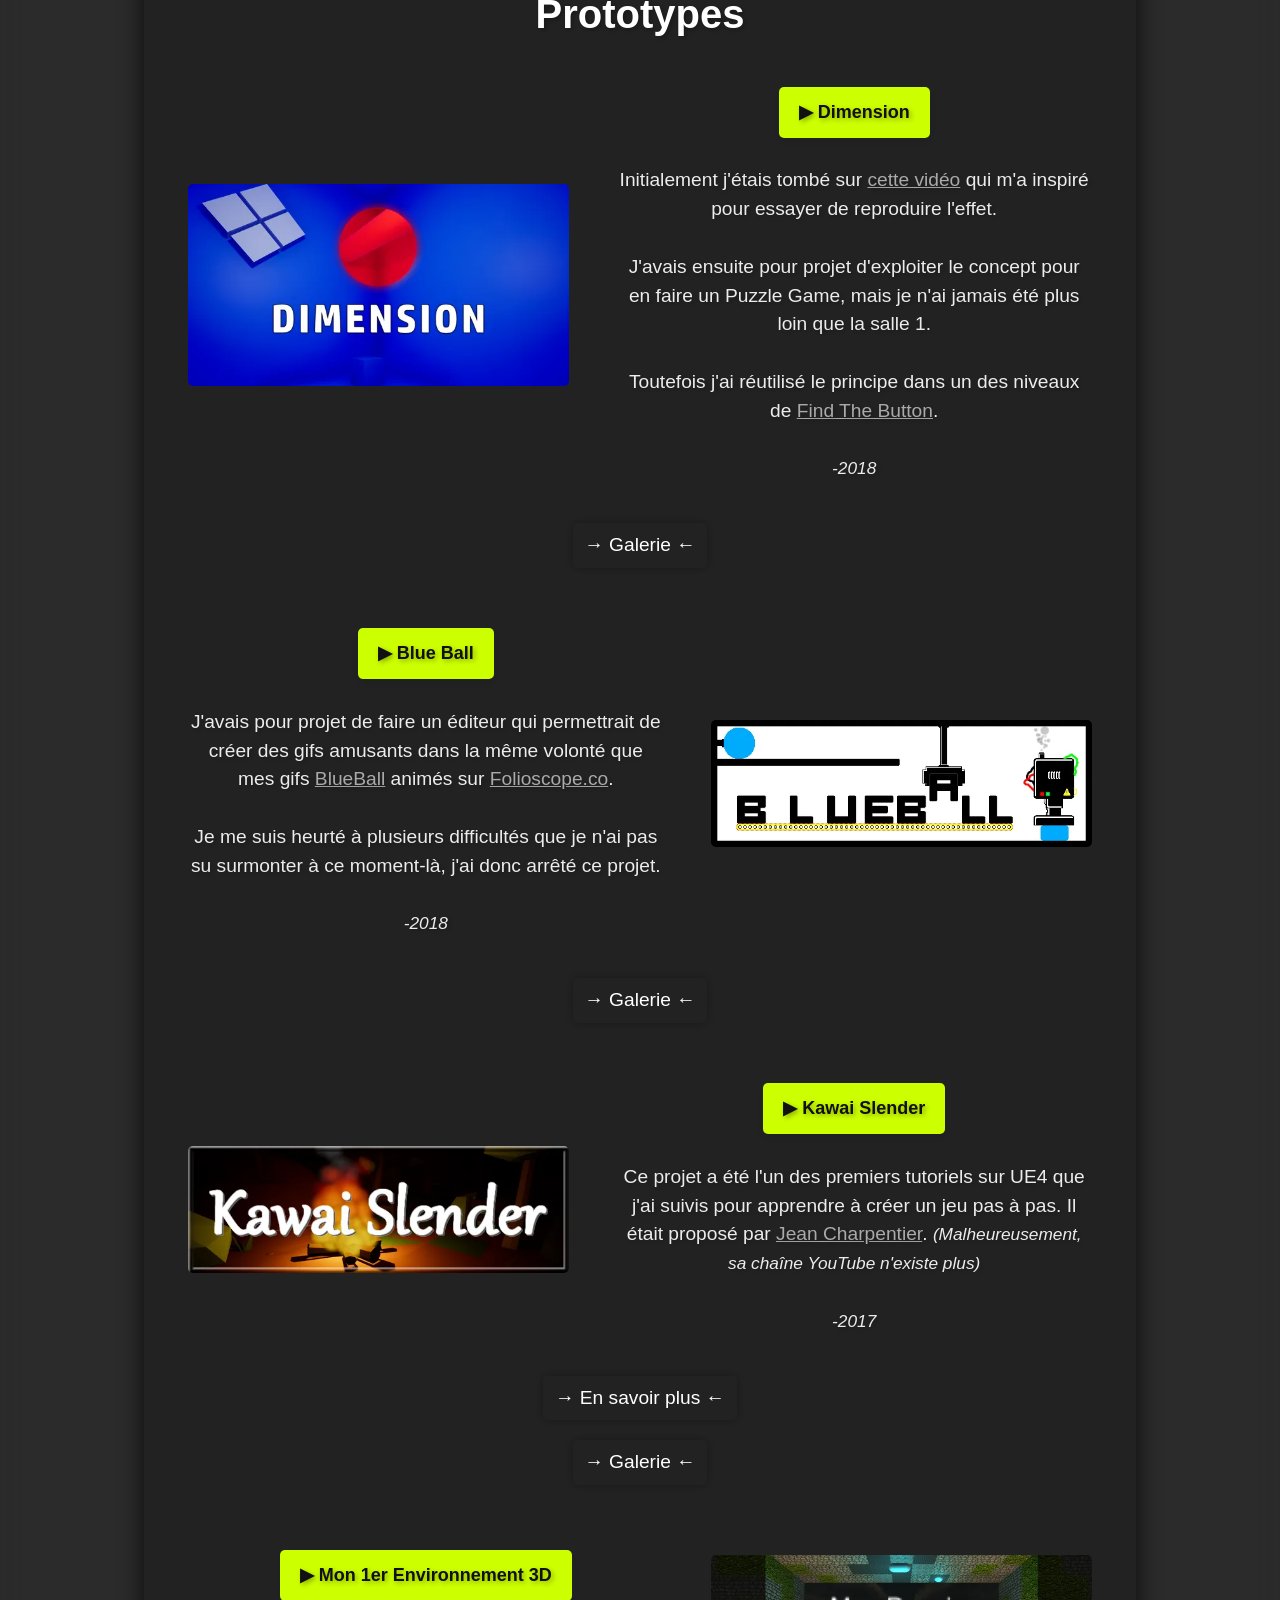
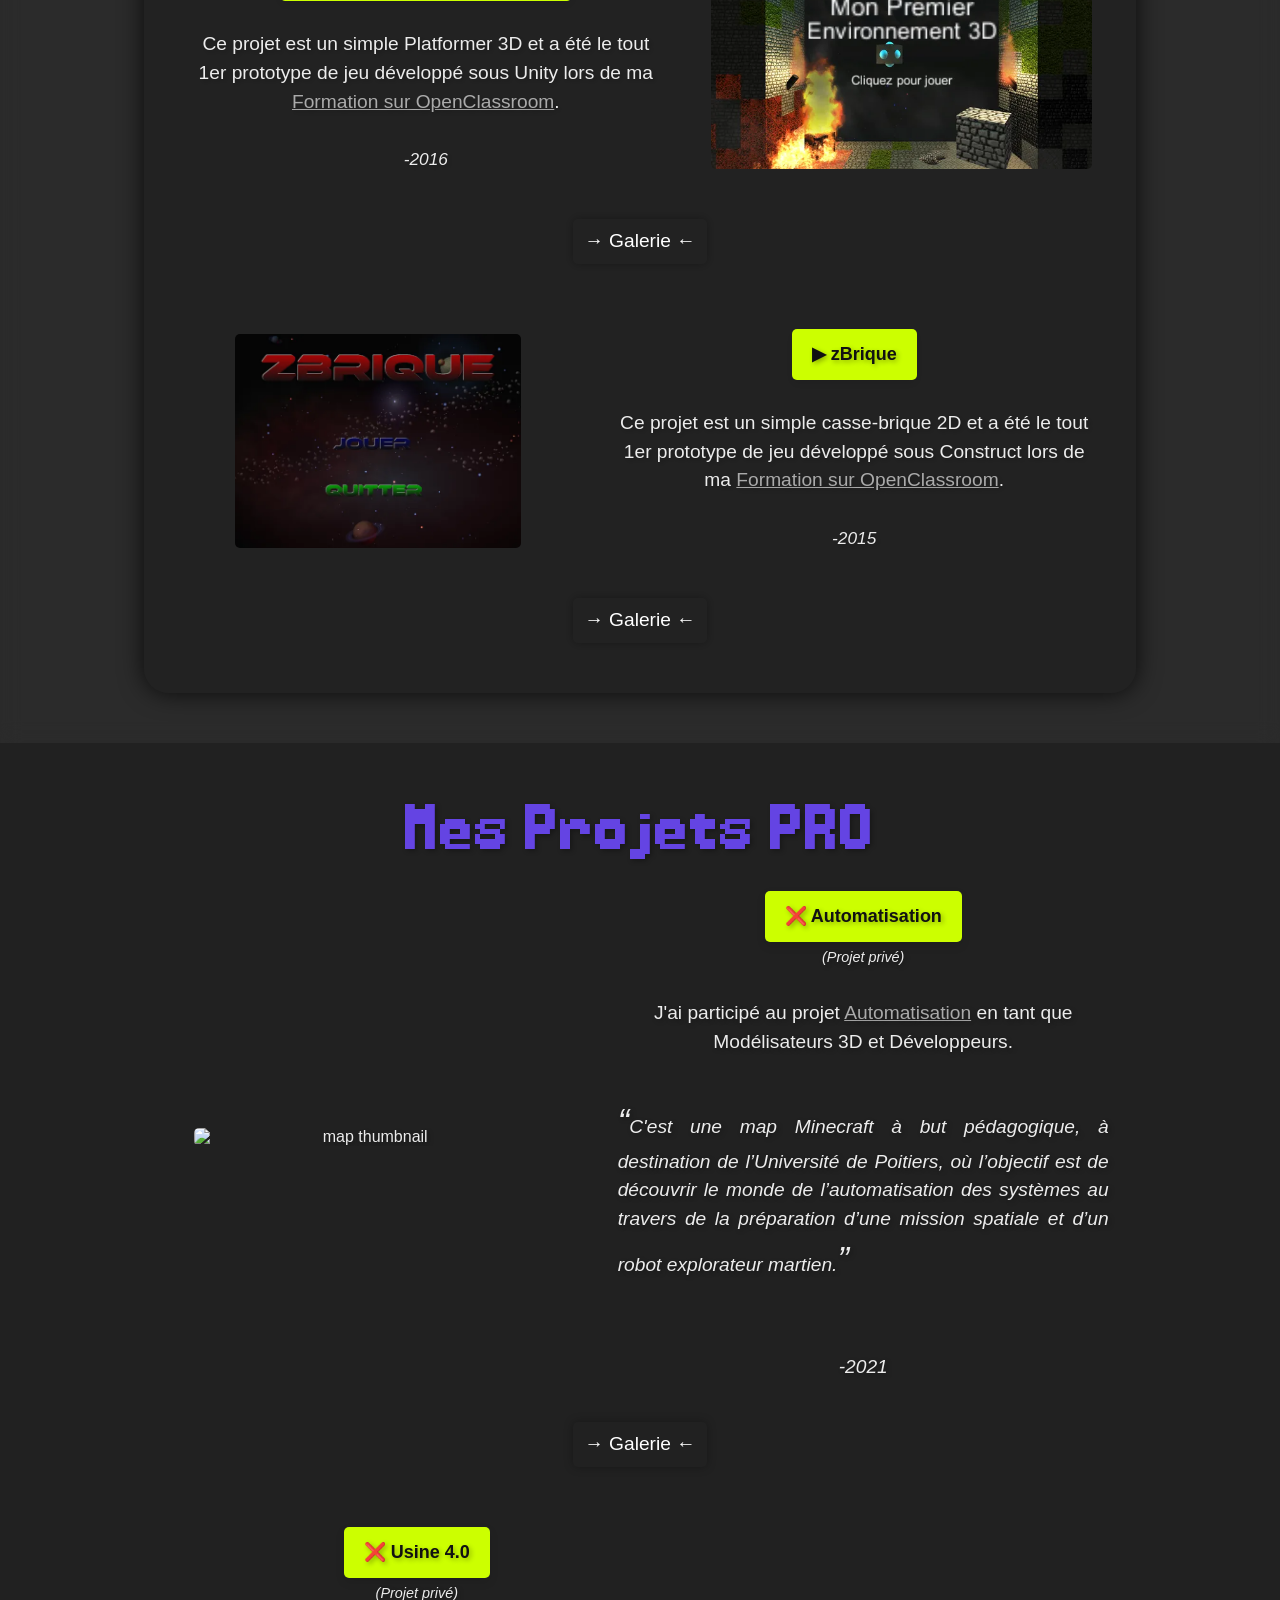
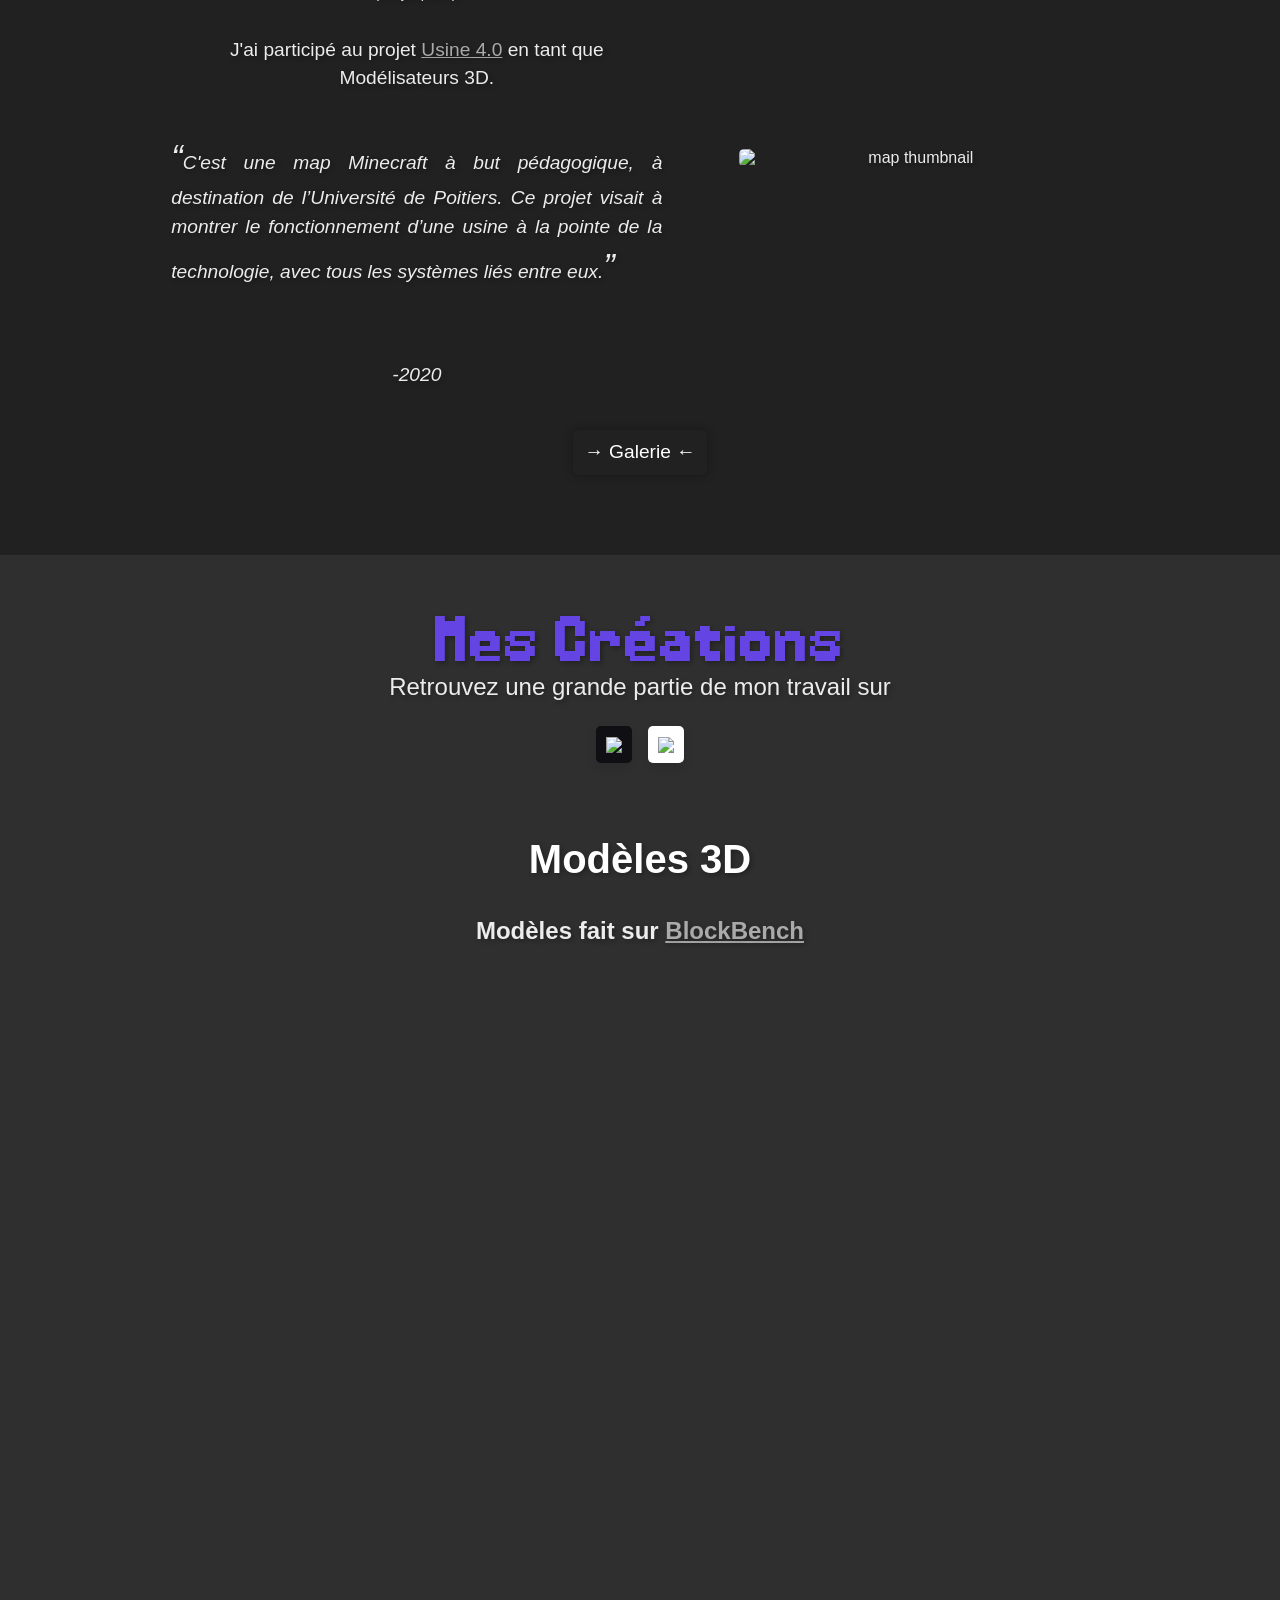
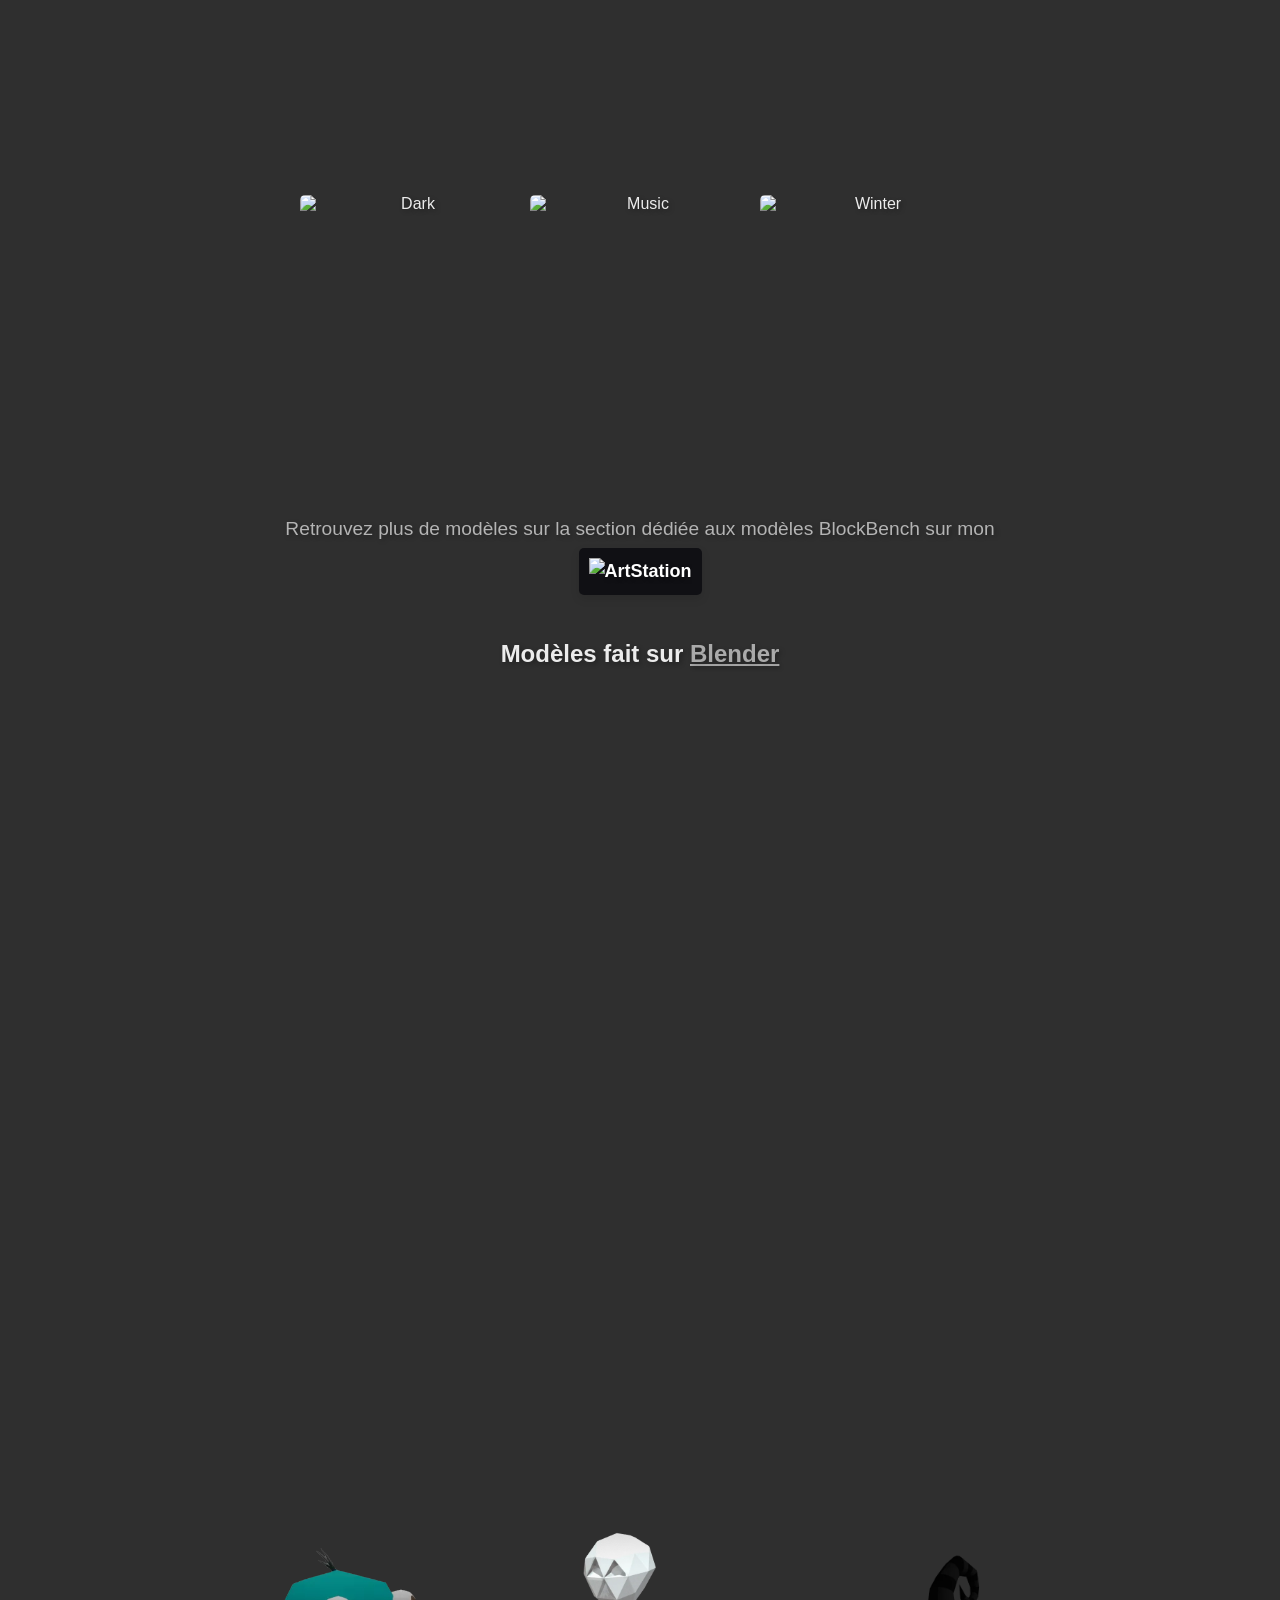
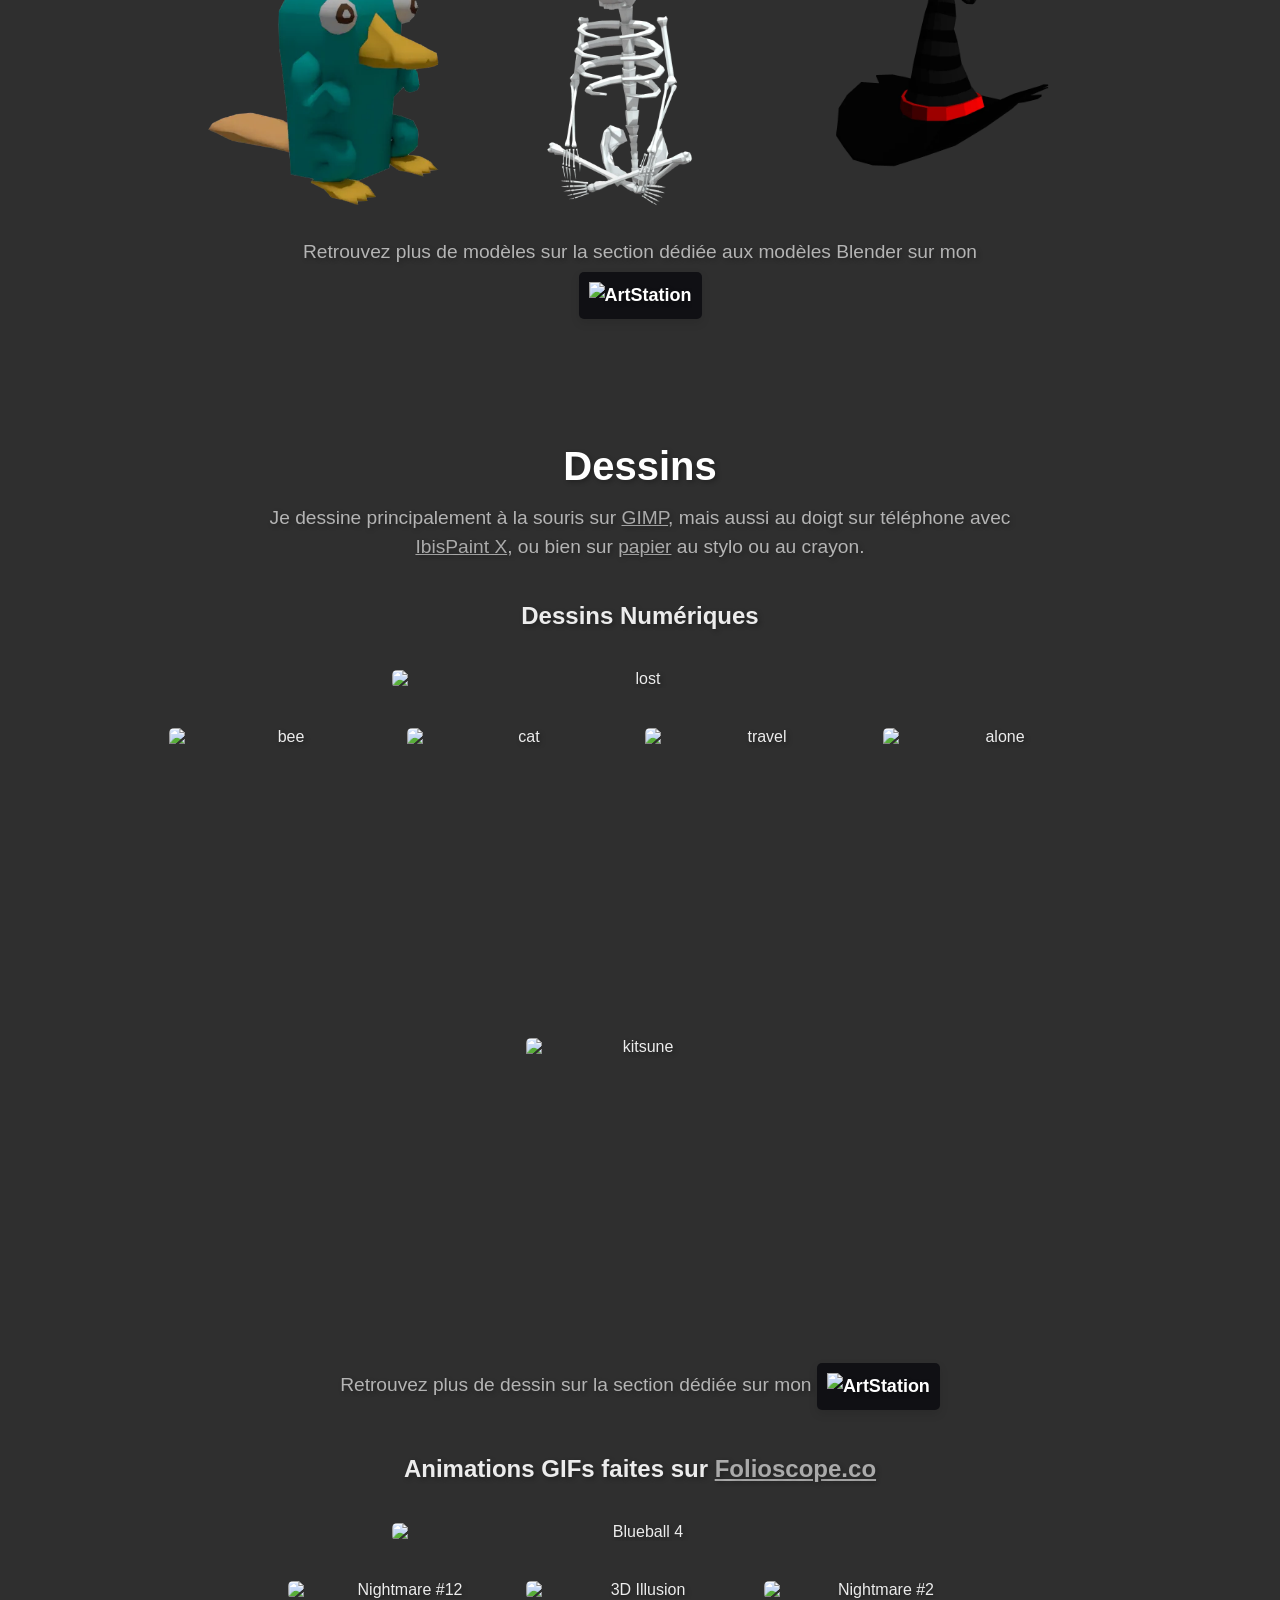
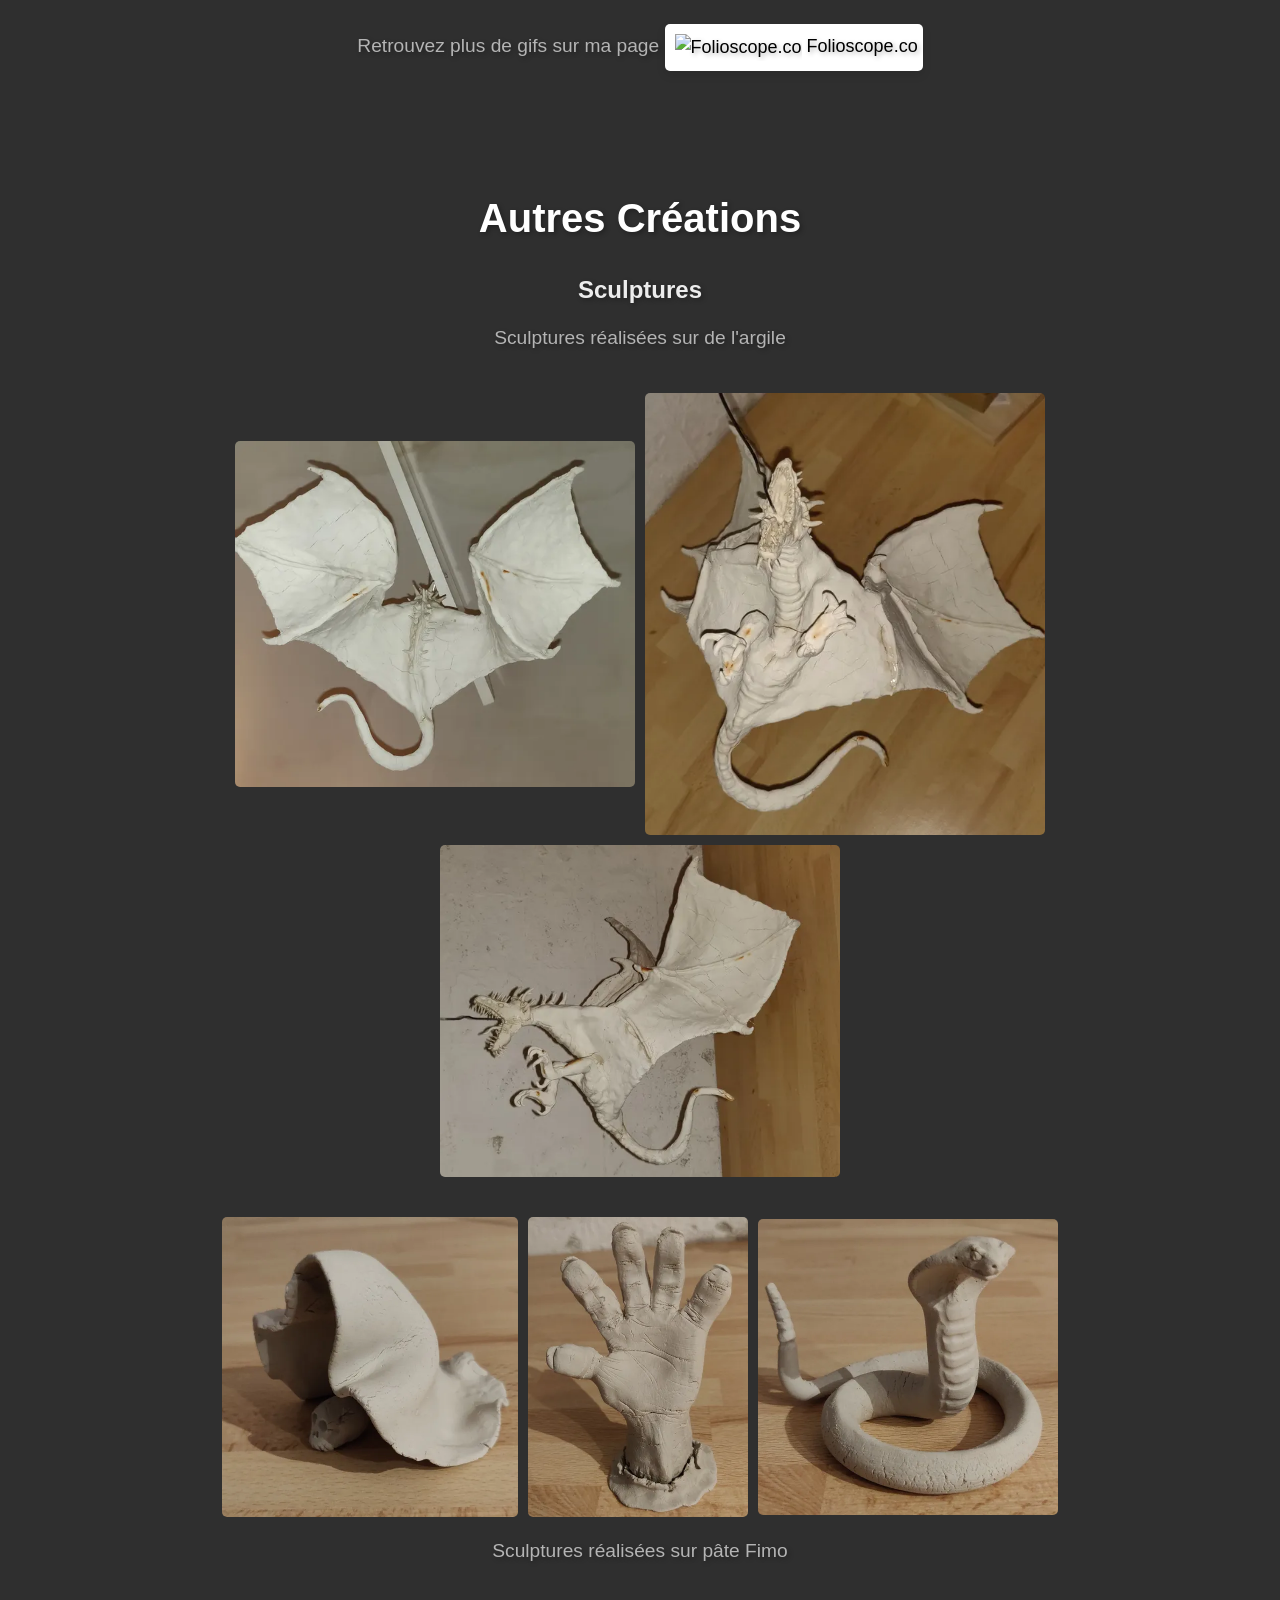
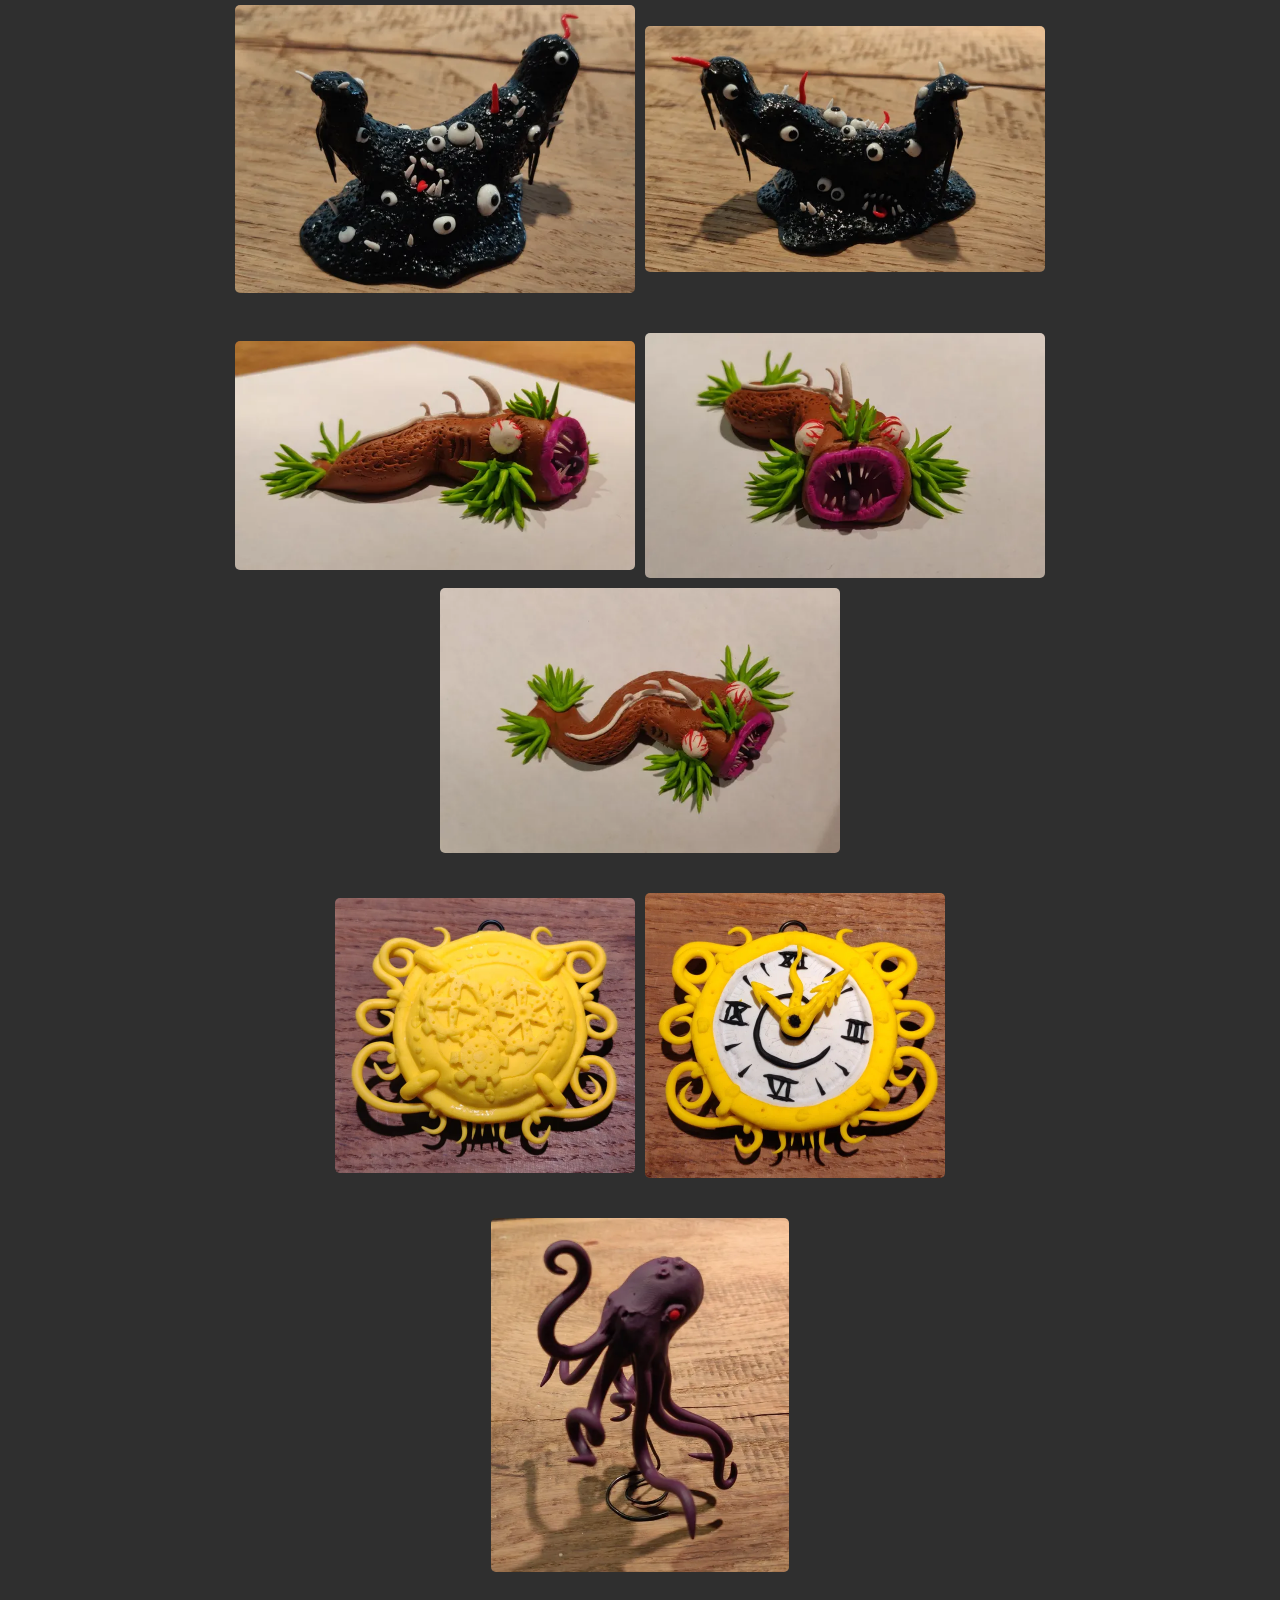
==== commit a0ad05aa: "lower ftb images filenames" ====
--- a/index.html
+++ b/index.html
@@ -206,10 +206,10 @@
                                 <!-- Groupe d'images organisé en tiles -->
                                 <div class="image-group image bottom">
                                     <img loading="lazy" src="images/projects/find_the_button/level14.webp" data-full="https://cdnb.artstation.com/p/assets/images/images/033/760/971/large/daminator-4113-level14.jpg?1610491985" alt="Level 14" class="img thumbnail" data-group="1">
-                                    <img loading="lazy" src="images/projects/find_the_button/Level3.webp" data-full="images/projects/find_the_button/Level3.png" alt="Level 3" class="img thumbnail" data-group="1">
+                                    <img loading="lazy" src="images/projects/find_the_button/level3.webp" data-full="images/projects/find_the_button/level3.png" alt="Level 3" class="img thumbnail" data-group="1">
                                     <img loading="lazy" src="images/projects/find_the_button/level13.webp" data-full="https://cdnb.artstation.com/p/assets/images/images/033/760/927/large/daminator-4113-level13.jpg?1610491923" alt="Level 13" class="img thumbnail" data-group="1">
                                     <img loading="lazy" src="images/projects/find_the_button/level12.webp" data-full="https://cdnb.artstation.com/p/assets/images/images/033/760/553/large/daminator-4113-level12.jpg?1610491281" alt="Level 12" class="img thumbnail" data-group="1">
-                                    <img loading="lazy" src="images/projects/find_the_button/Level1.png" alt="Level 1" class="img thumbnail" data-group="1">
+                                    <img loading="lazy" src="images/projects/find_the_button/level1.webp" data-full="images/projects/find_the_button/level1.png" alt="Level 1" class="img thumbnail" data-group="1">
                                     <img loading="lazy" src="images/projects/find_the_button/level16.webp" data-full="https://cdna.artstation.com/p/assets/images/images/033/761/050/large/daminator-4113-level16.jpg?1610492089.png" alt="Level 16" class="img thumbnail" data-group="1">
                                     <img loading="lazy" src="images/projects/find_the_button/level15.webp" data-full="https://cdna.artstation.com/p/assets/images/images/033/761/308/large/daminator-4113-level15.jpg?1610492786" alt="Level 15" class="img thumbnail" data-group="1">
                                 </div>
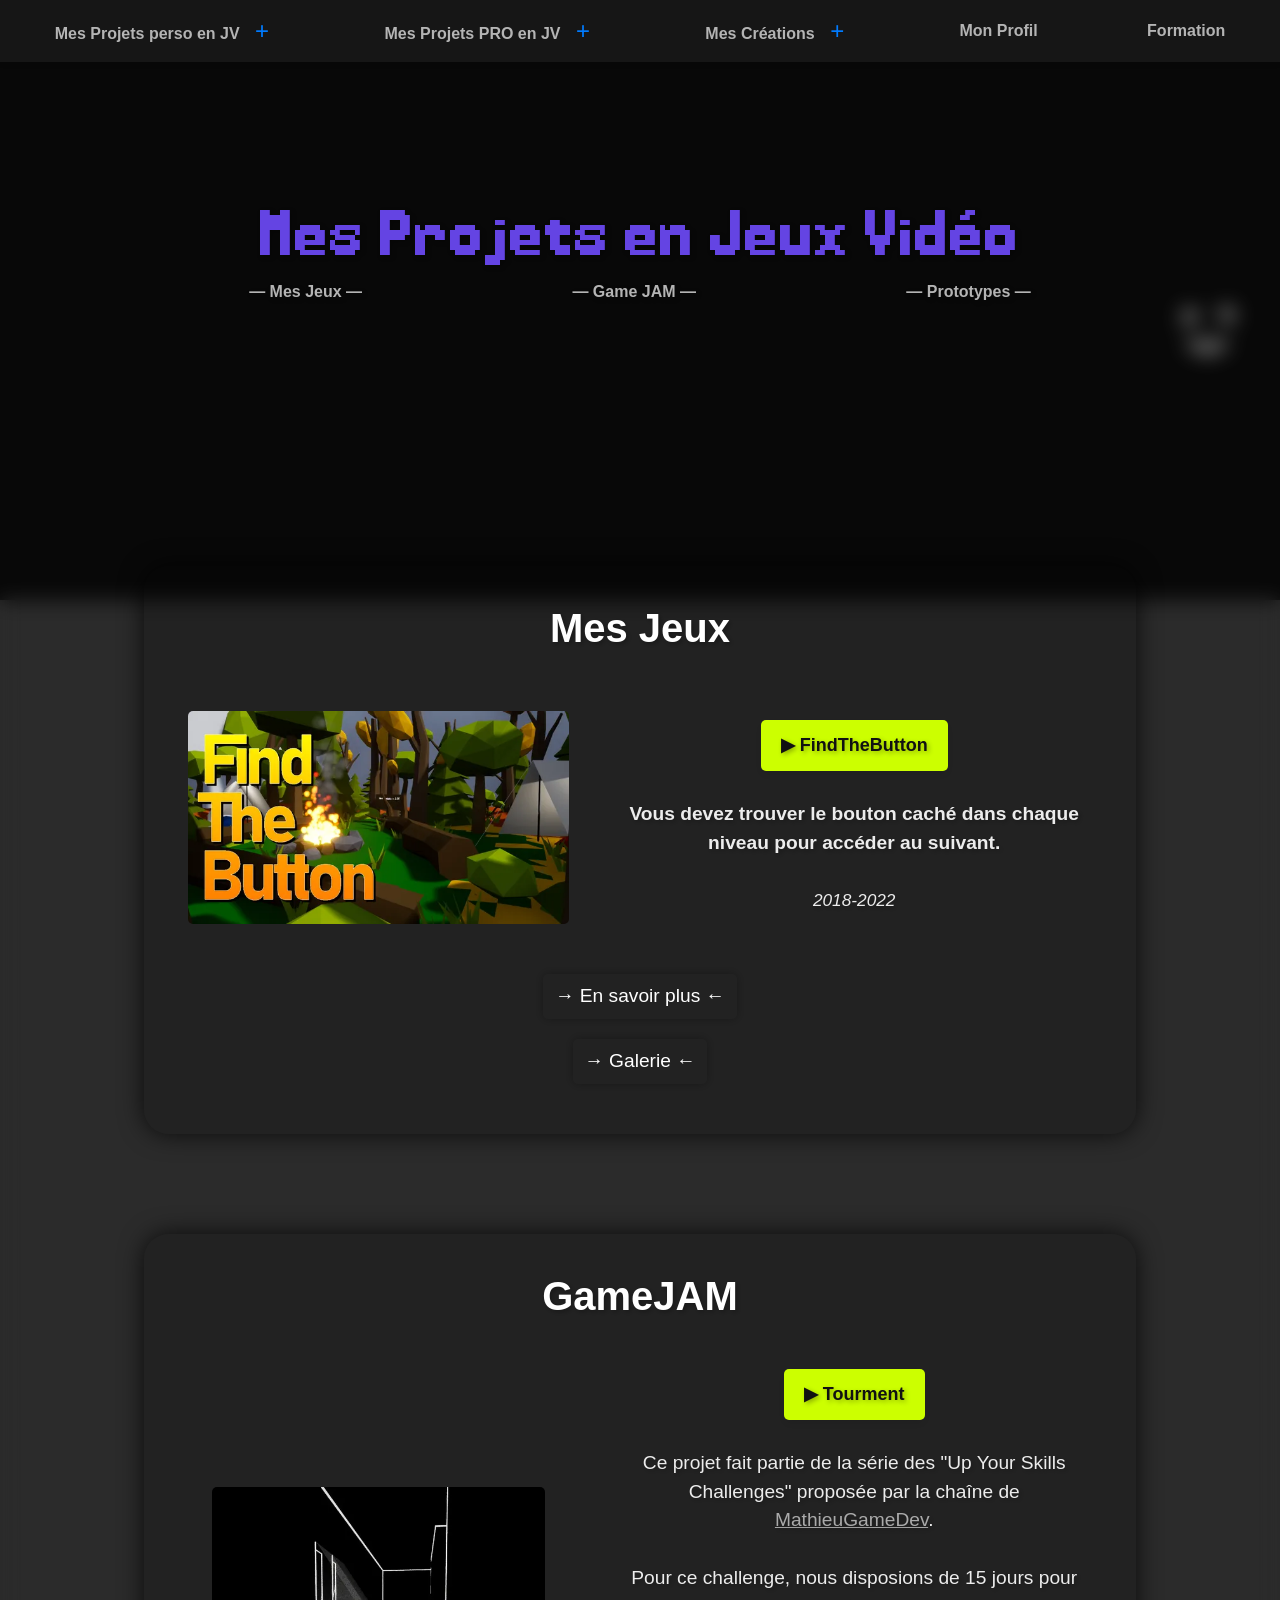
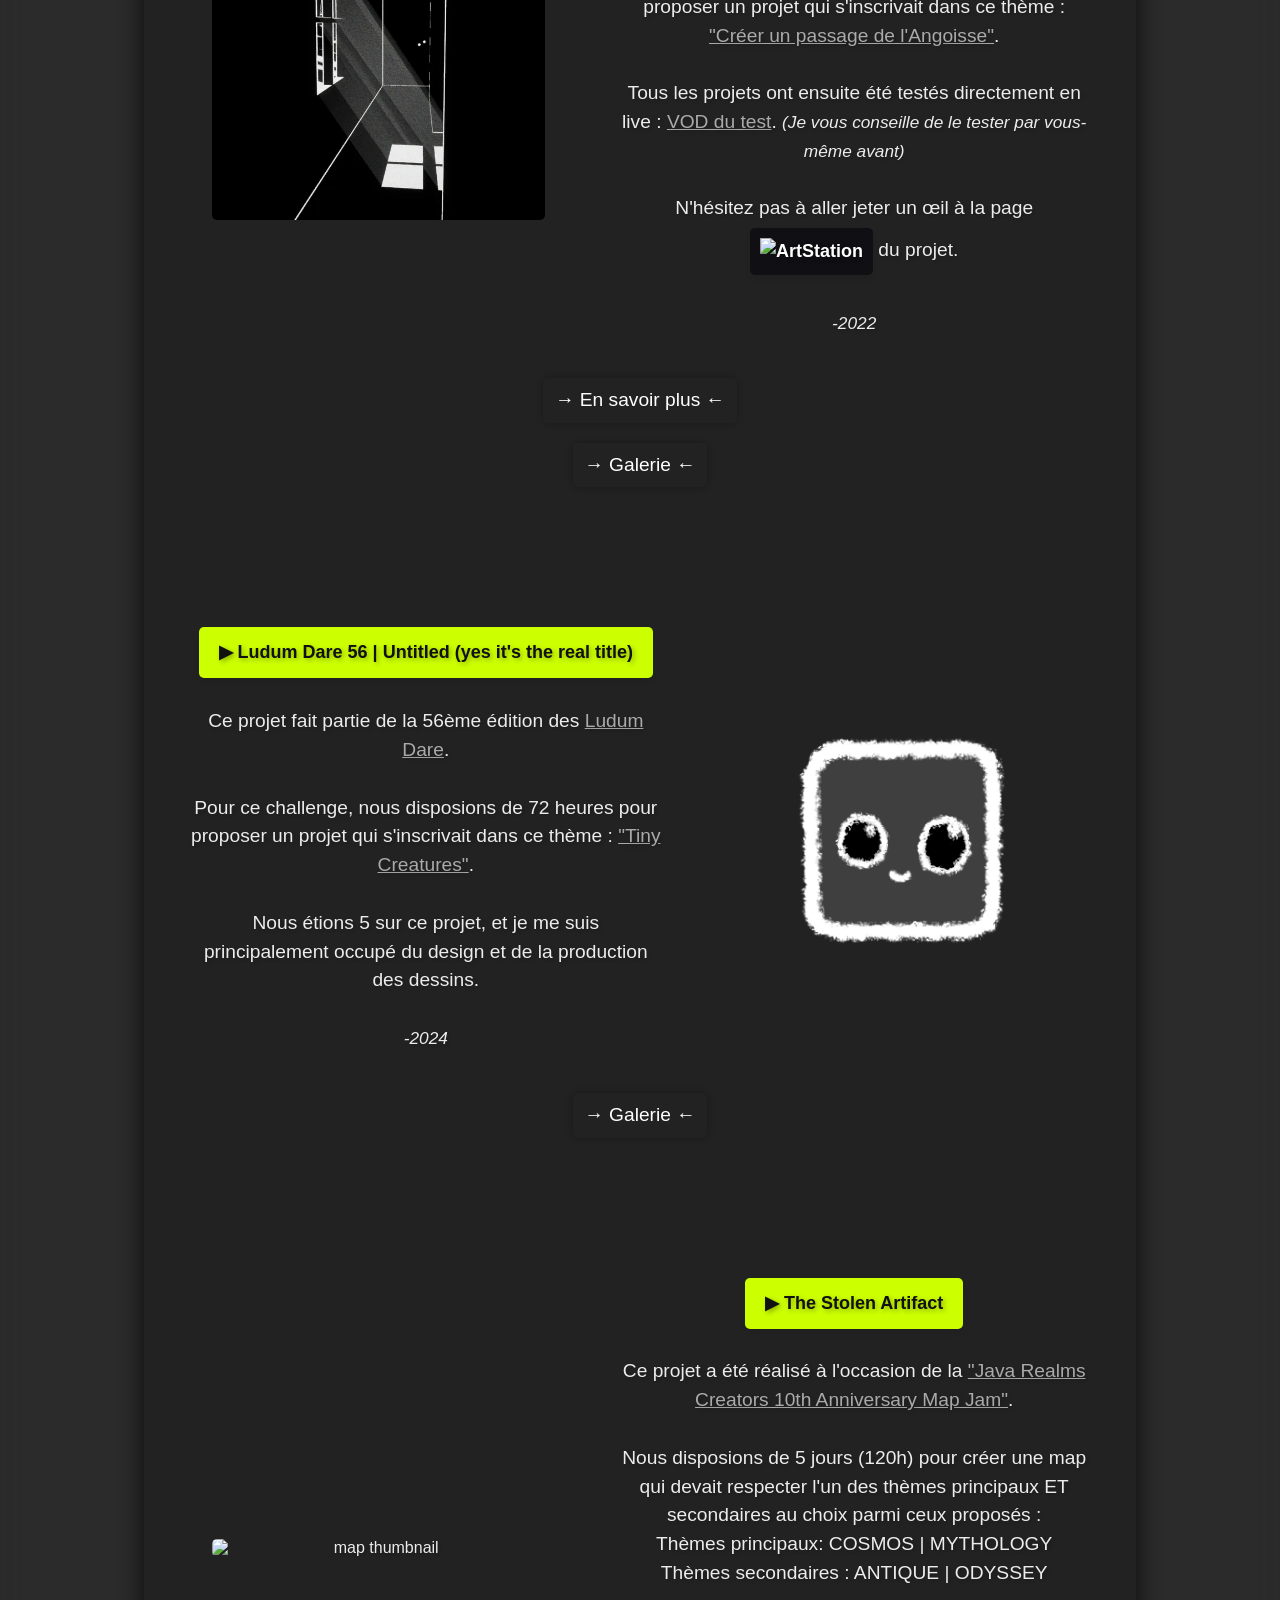
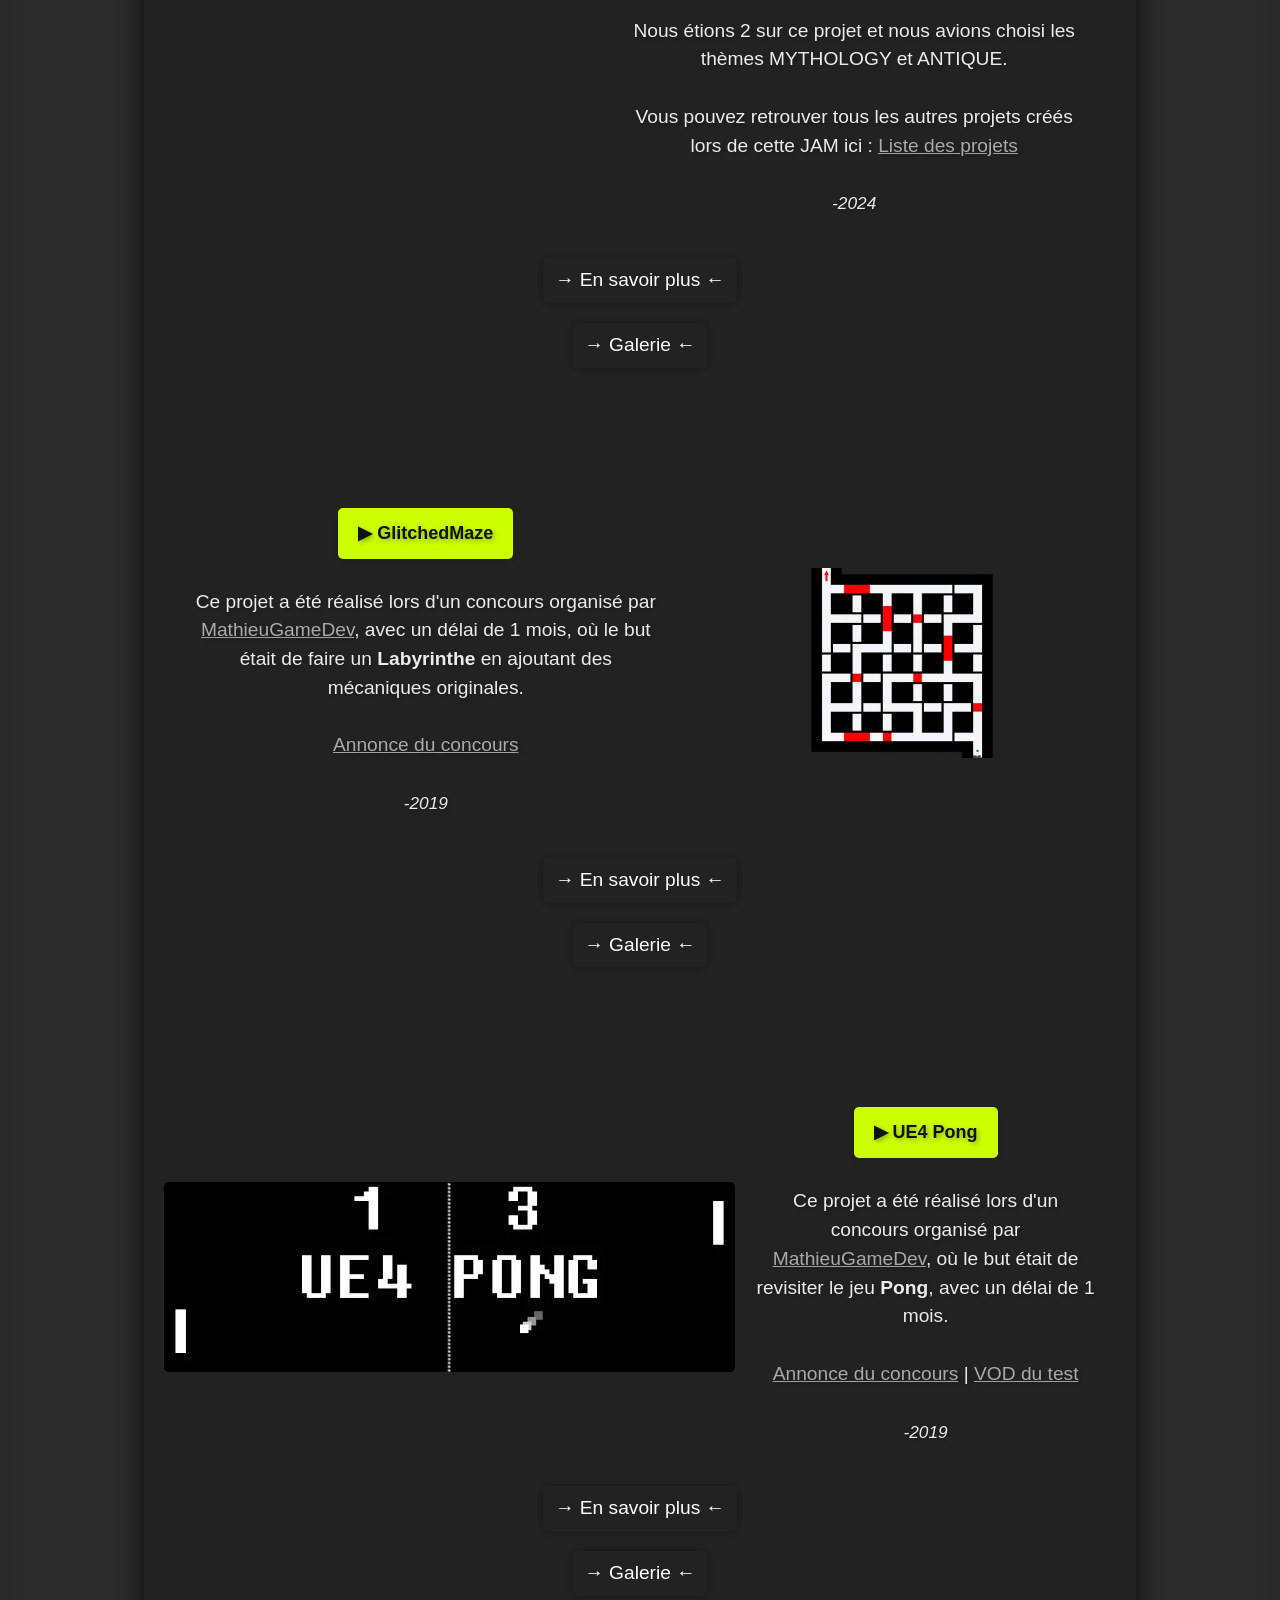
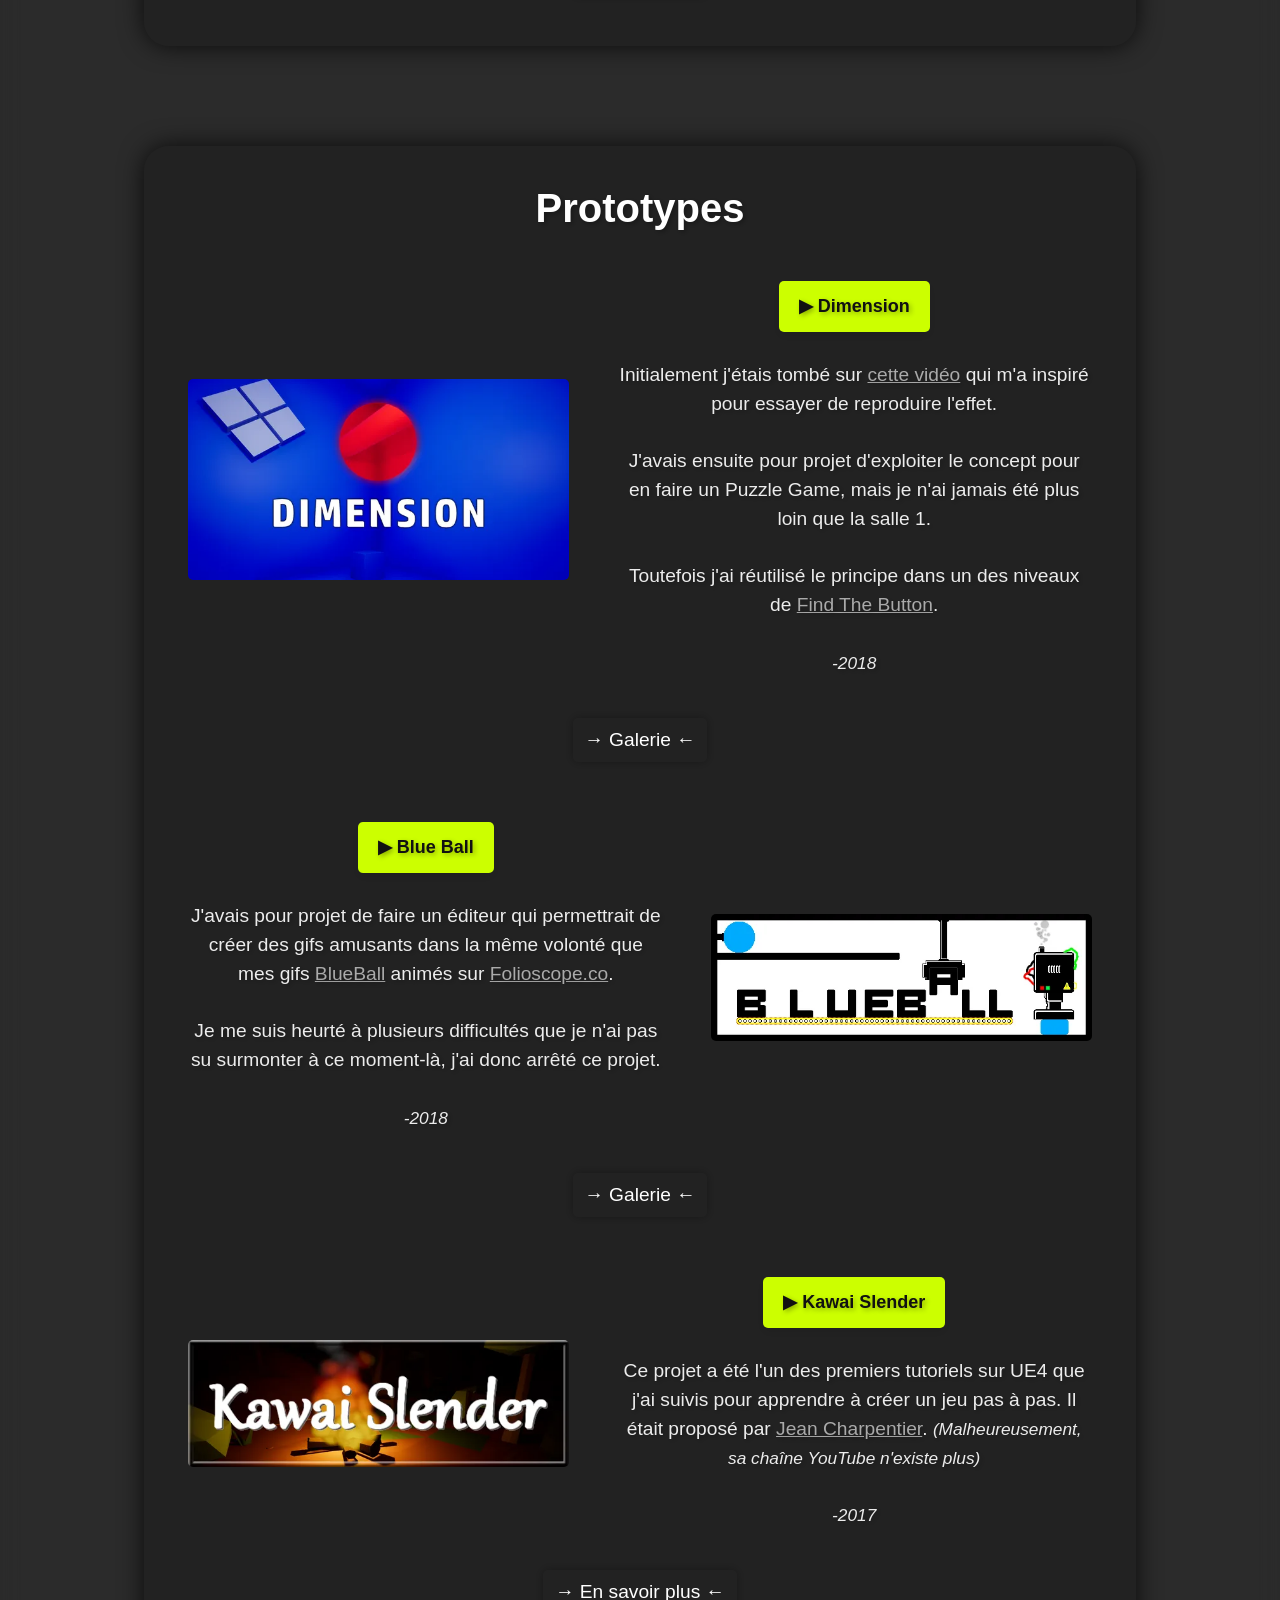
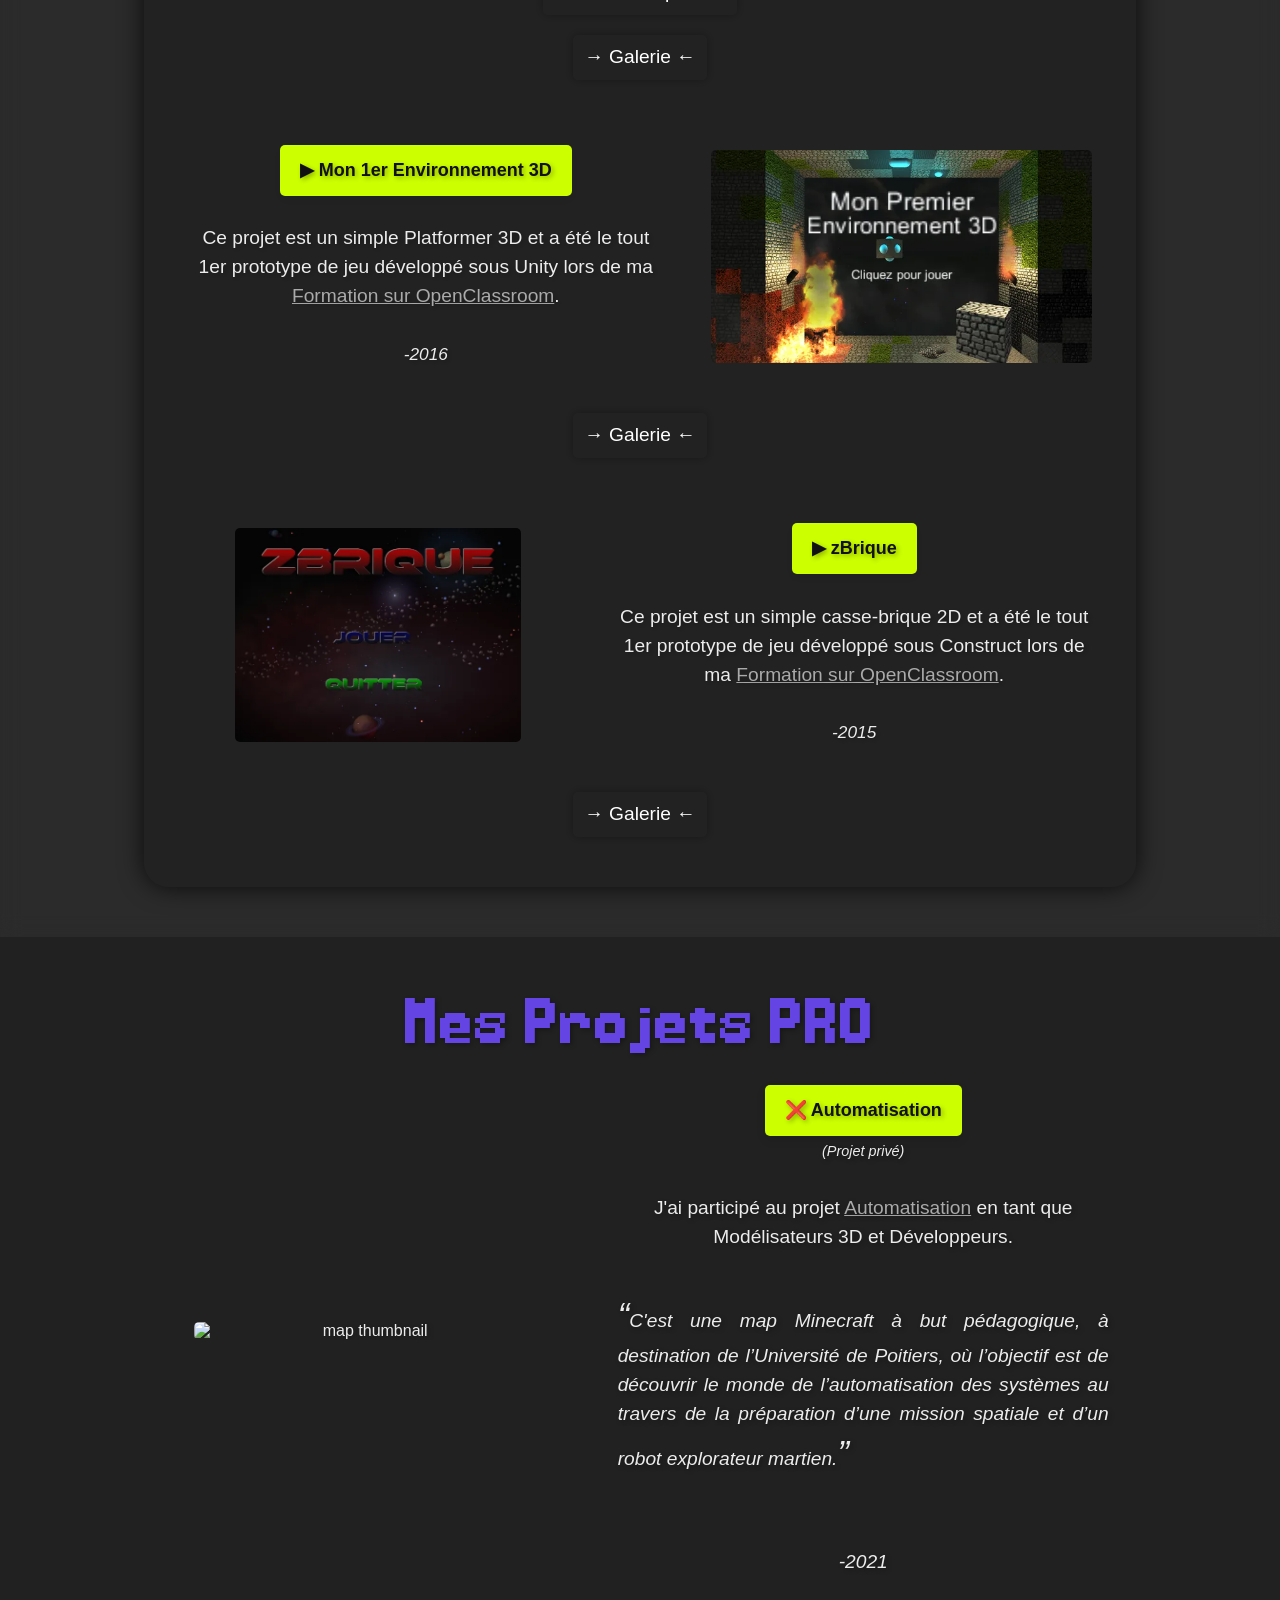
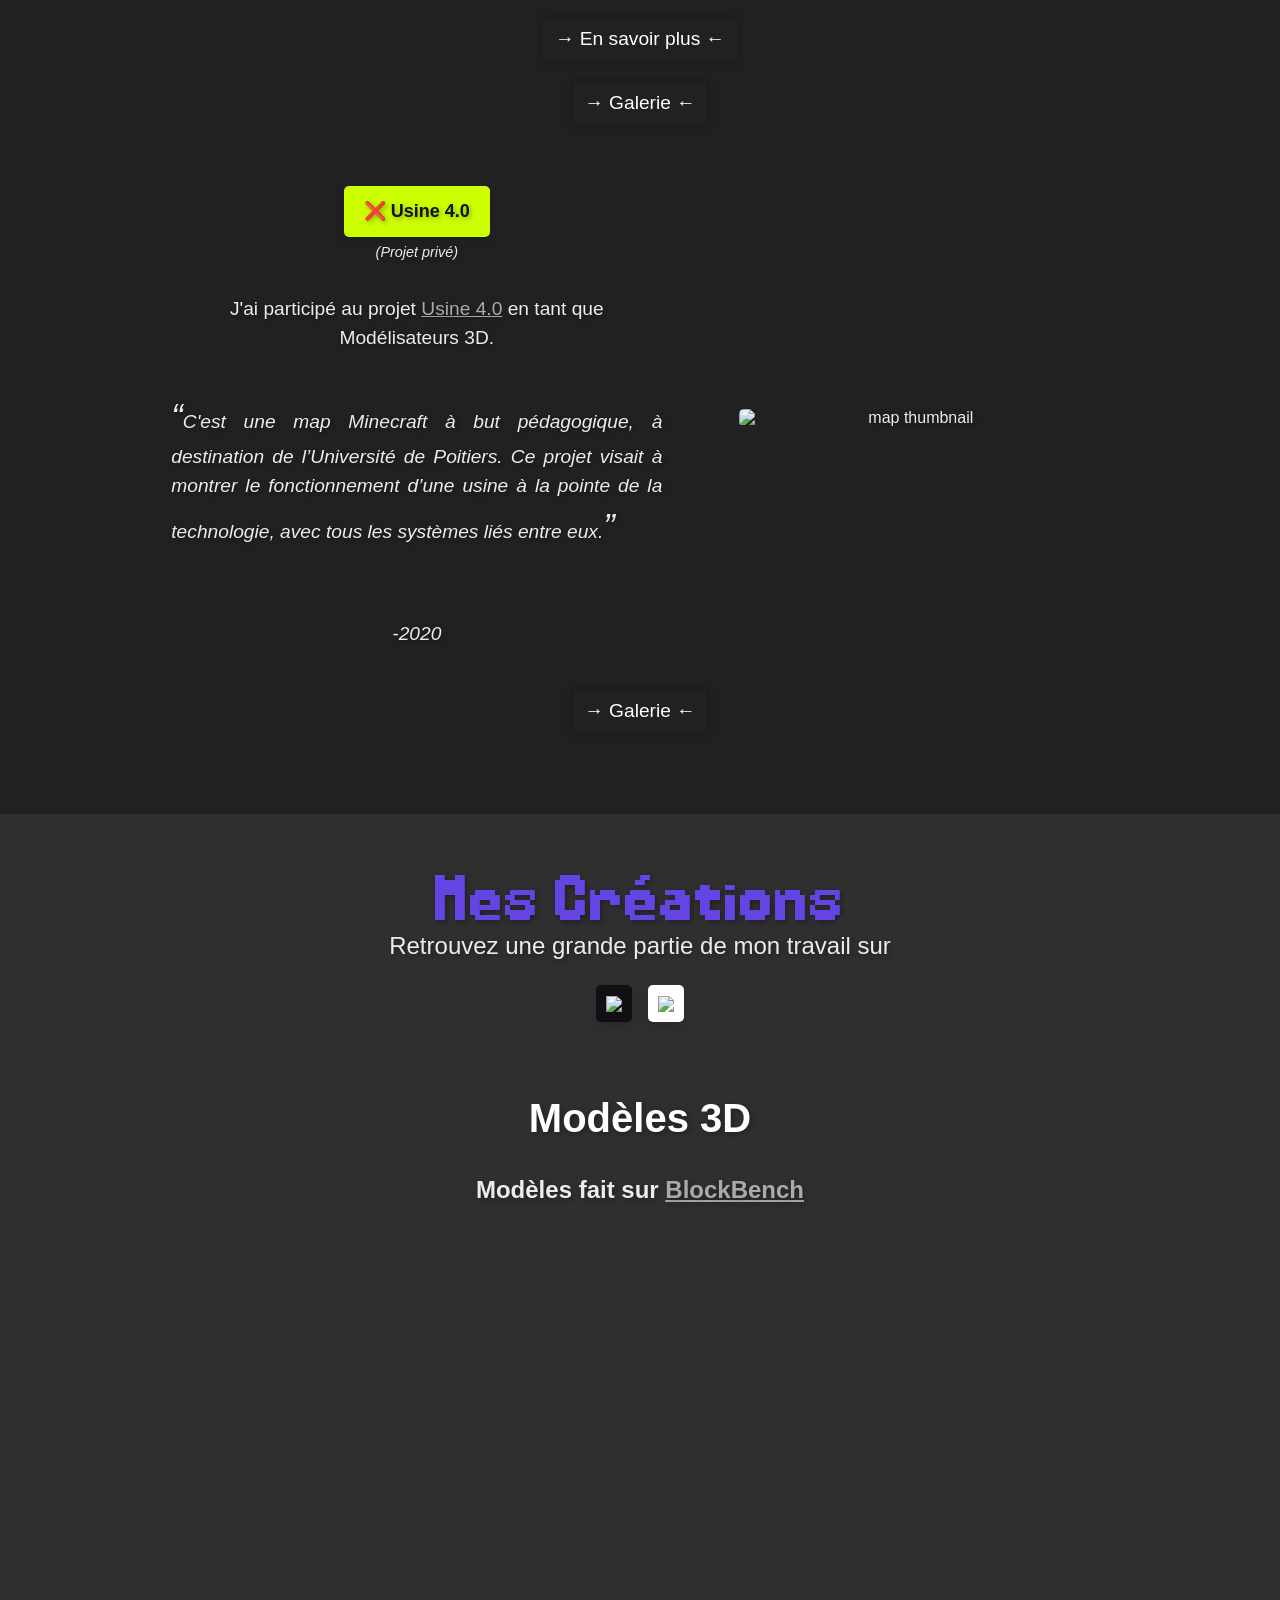
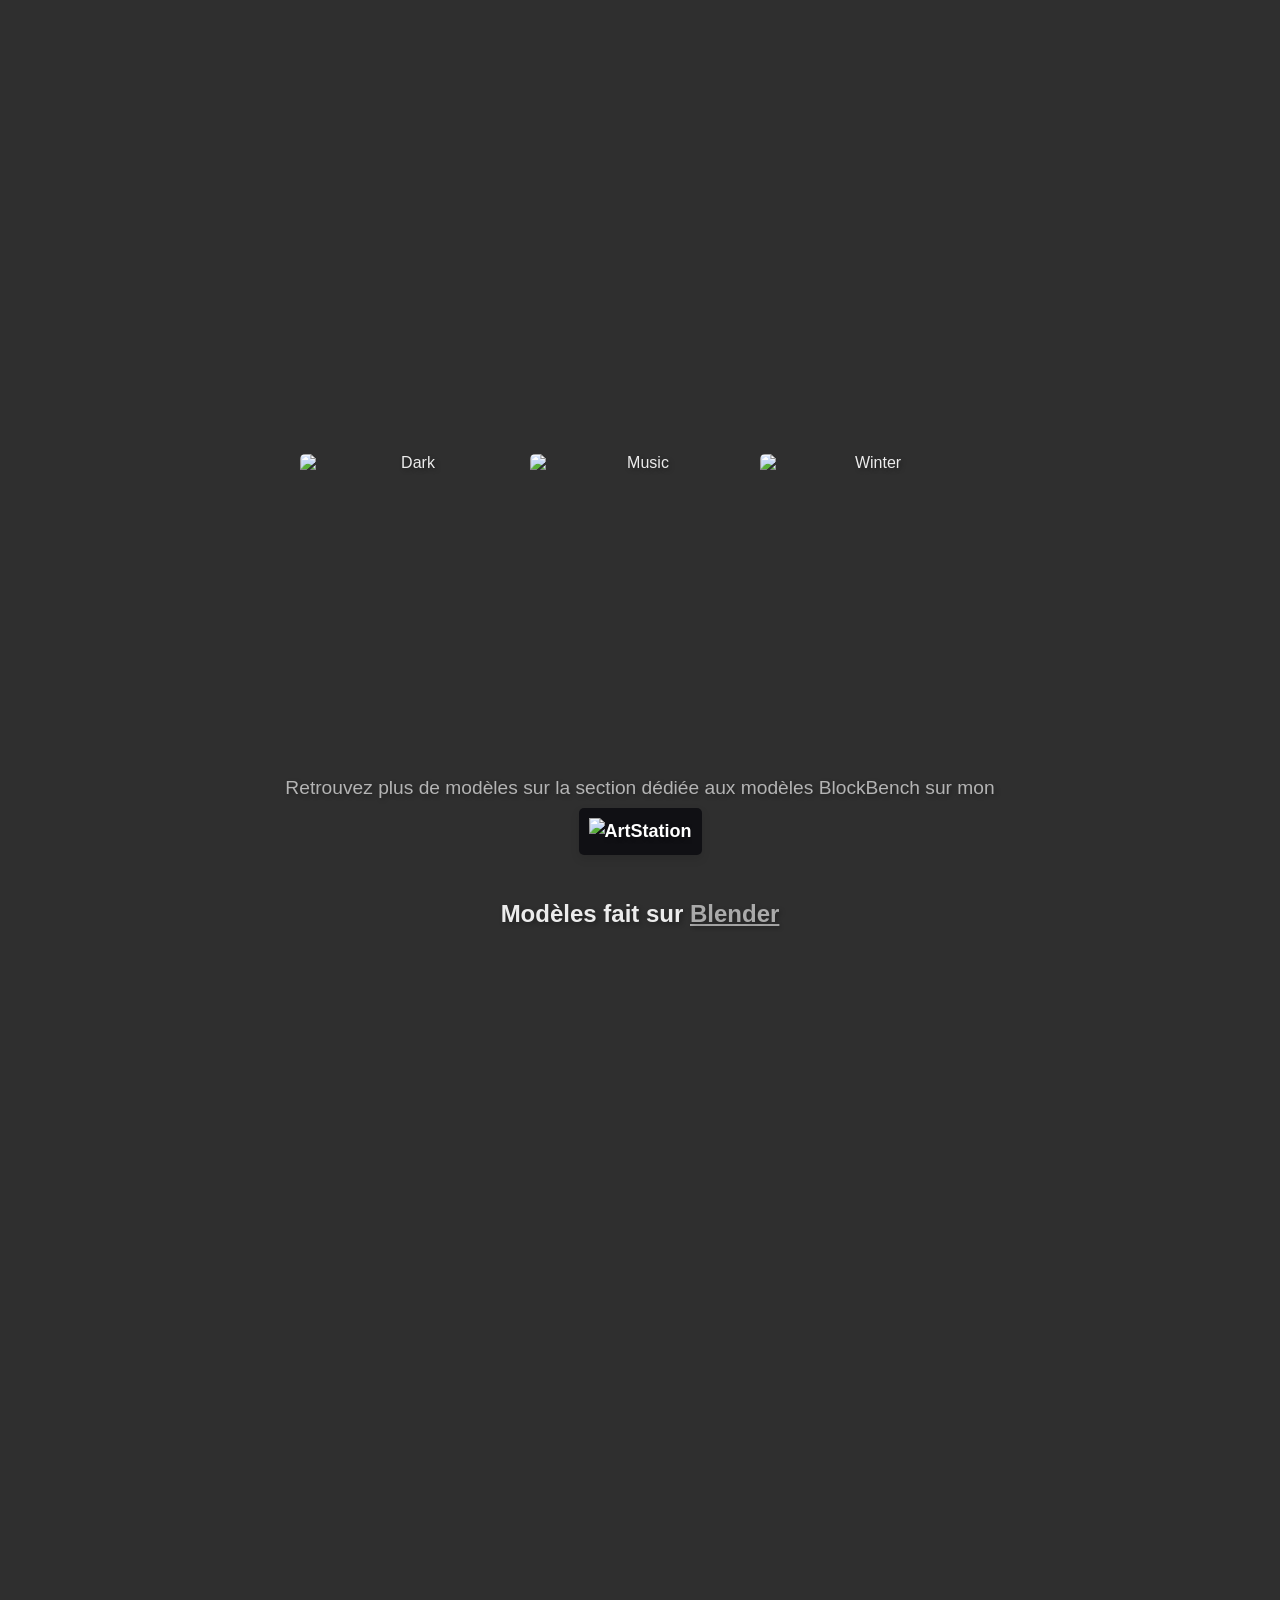
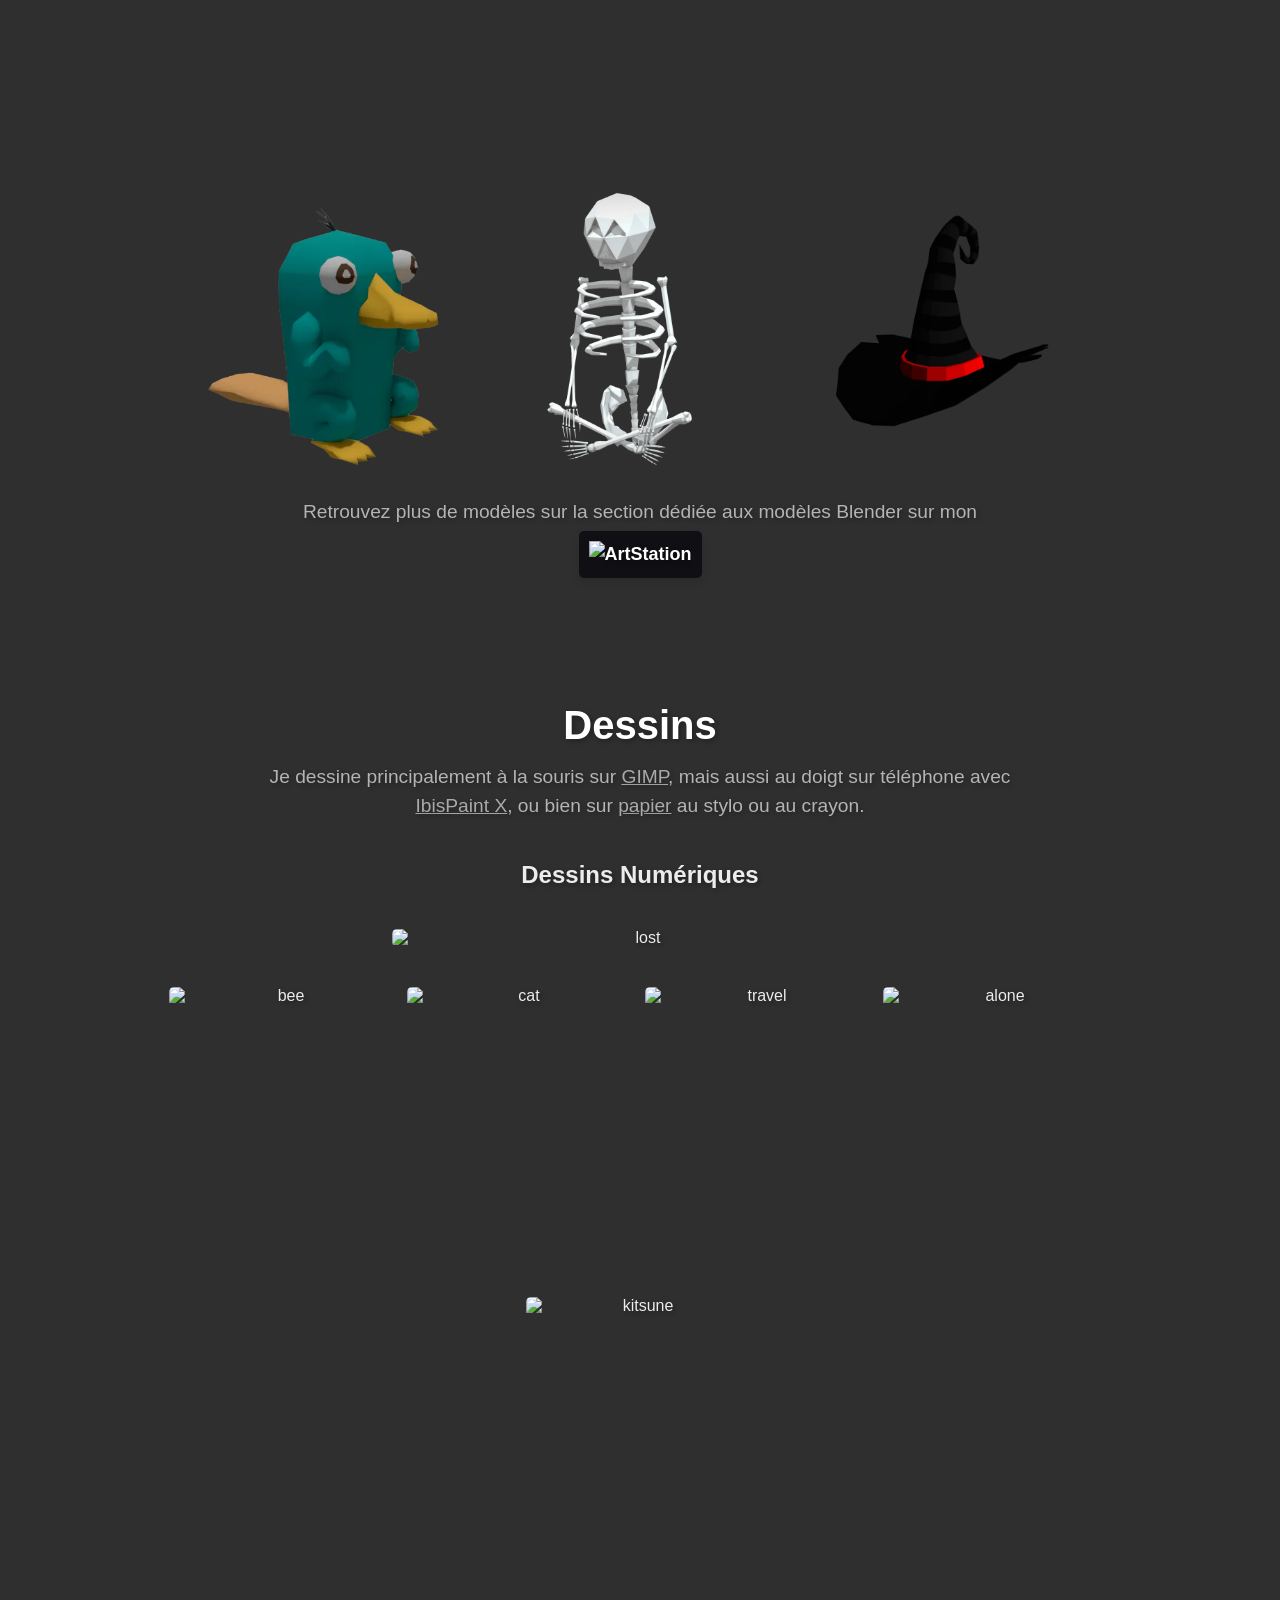
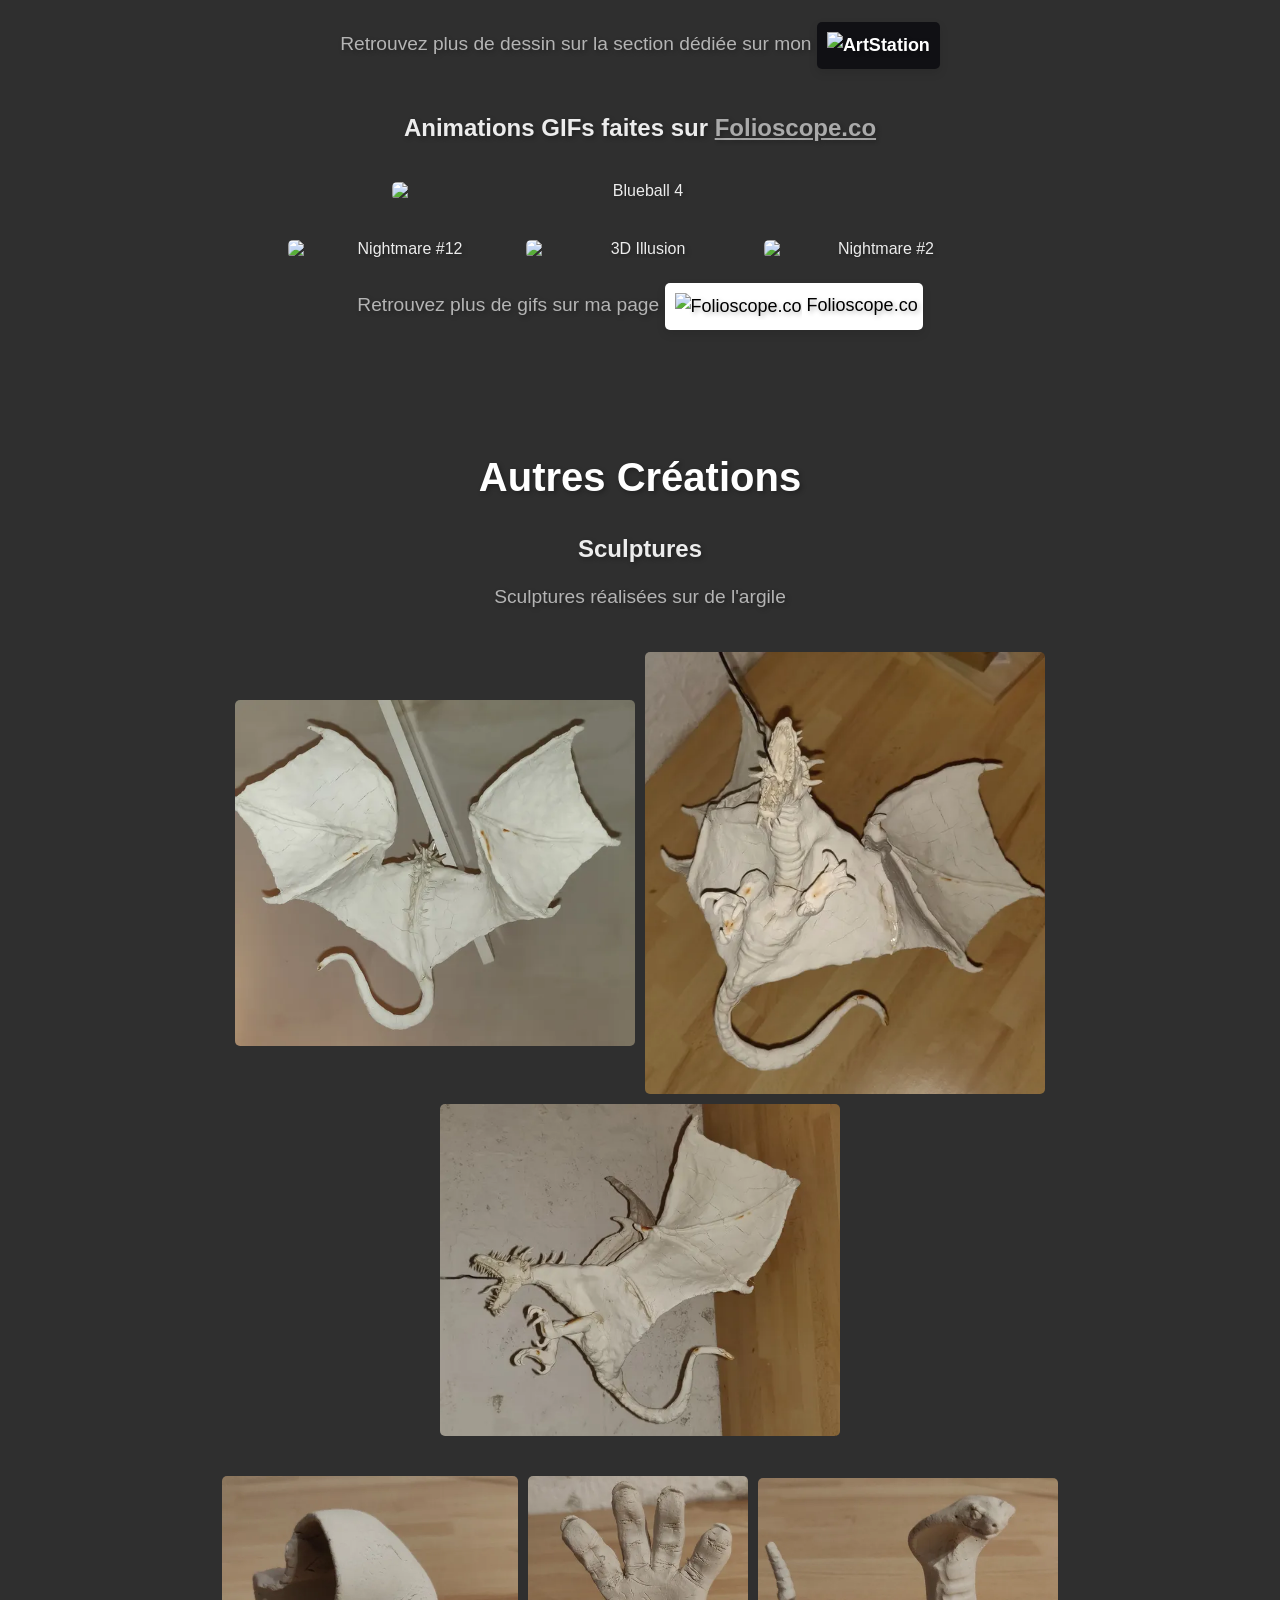
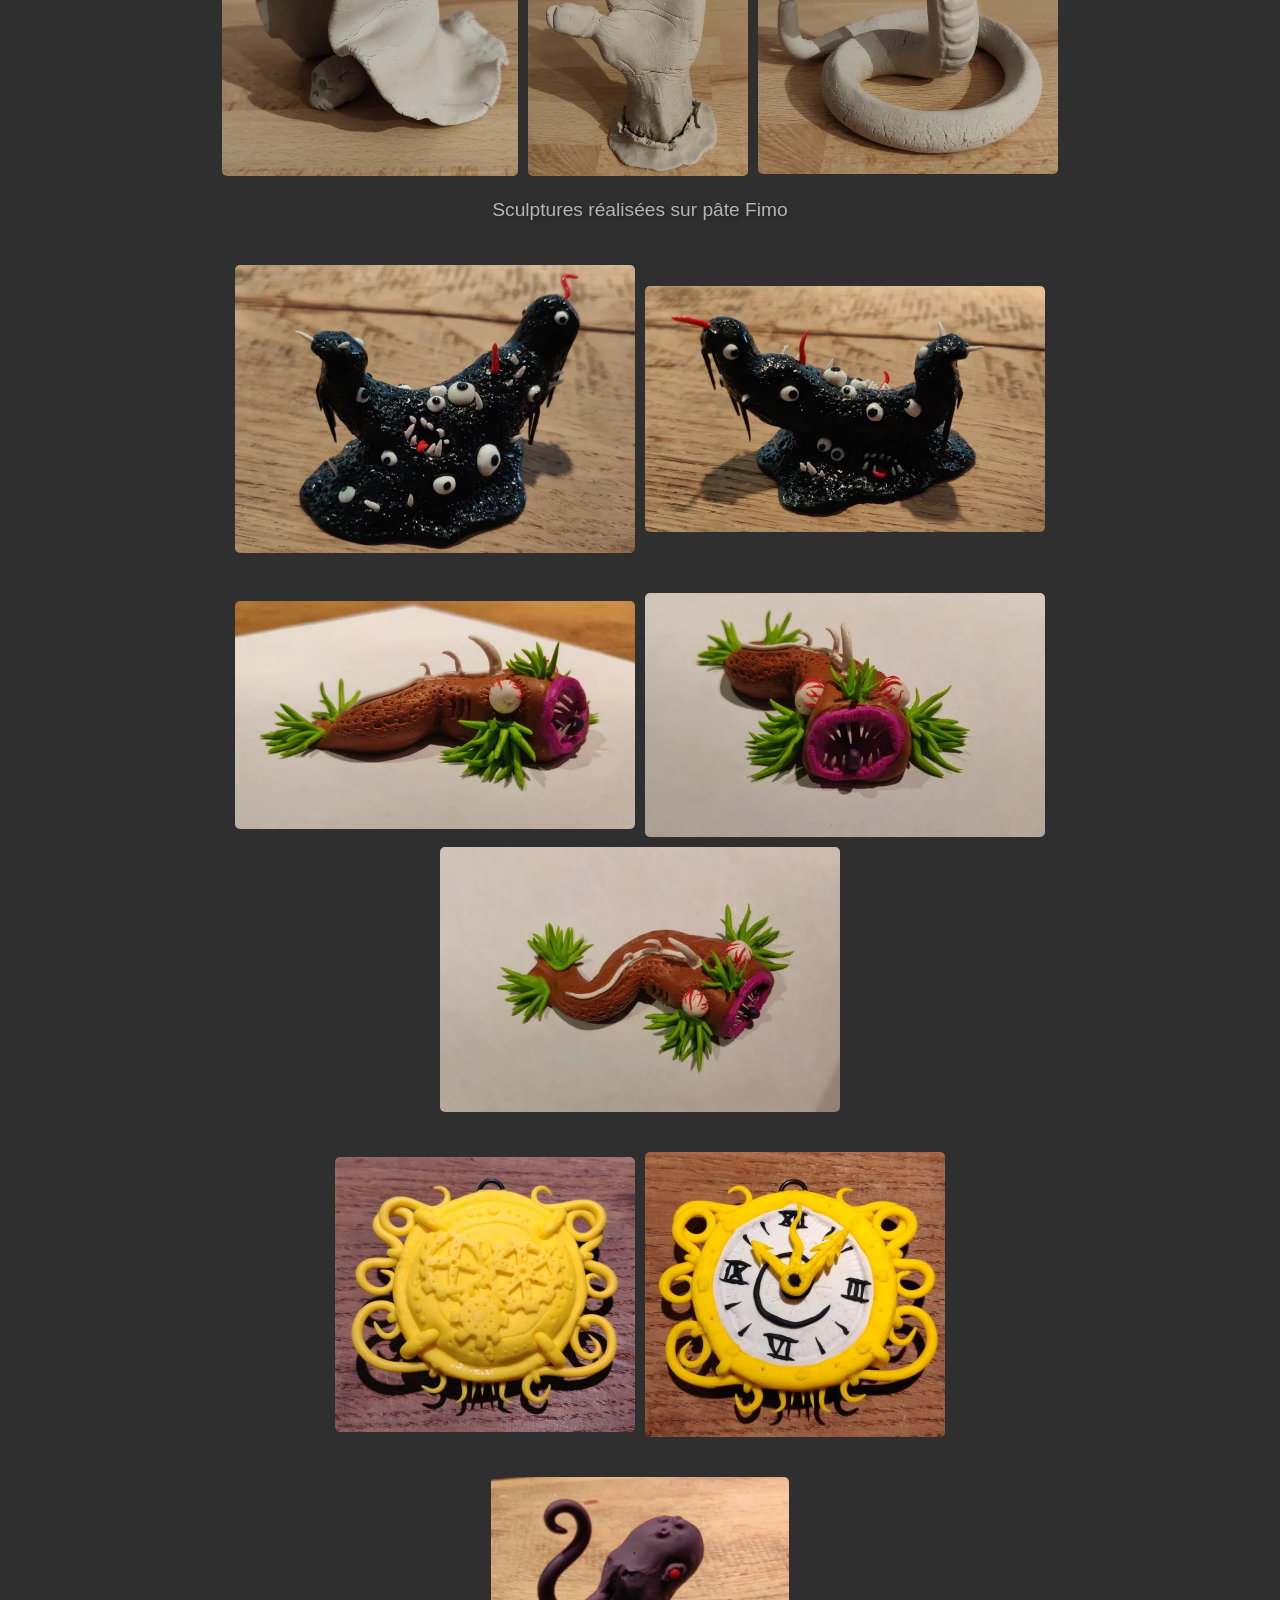
==== commit 0c511c4c: "+ mecanics for projects" ====
--- a/index.html
+++ b/index.html
@@ -126,6 +126,7 @@
                                     J'ai voulu faire en sorte que chaque niveau ait sa propre identité, au tout début je comptais simplement faire un niveau, le décorer et trouver un endroit où cacher le bouton à l'intérieur, mais pour certains niveaux, j'ai voulu implémenter une façon plus originale de découvrir le bouton que juste "le trouver". Et on se retrouve au final avec tantôt de la simple recherche, tantôt du puzzle.
                                 </p>
                             </div>
+
                             <!-- Conception -->
                             <button class="toggle-details"><h3 style="margin: 0">Conception</h3></button>
                             <div class="details">
@@ -251,9 +252,42 @@
                         <!-- En savoir plus -->
                         <button class="toggle-details">→ En savoir plus ←</button>
                         <div class="details">
-                                <p>
-                                    Pour ce projet, je voulais explorer un thème visuel et une esthétique qui me tiennent vraiment à cœur. J'ai pu jouer un peu avec les shaders afin de donner ce style crayonné que j'aime beaucoup.
-                                </p>
+                            <!-- Contexte -->
+                            <p>
+                                <i><i style="font-size: 1.8em;">“</i>Pour ce projet, je voulais explorer un thème visuel et une esthétique qui me tiennent vraiment à cœur. J'ai pu jouer un peu avec les shaders afin de donner ce style crayonné que j'aime beaucoup.<i style="font-size: 1.8em;">”</i></i><br><br>
+                            </p>
+
+                            <!-- Mécaniques -->
+                            <button class="toggle-details"><h3 style="margin: 0">Mécaniques</h3></button>
+                            <div class="details">
+                                <p style="text-align: justify;">
+                                    La progression est linéaire, les seules actions possibles sont le fait d'avancer à un rythme assez lent et constant, et interagir avec les portes.<br>
+                                    <br>
+                                    Je vais ici faire en sorte que l'ambiance soit pesante en jouant le plus possible avec les effets sonores, et renforcer le côté "angoissant", en utilisant des codes de l'horreur, comme par exemple des bruits de portes qui claquent, des couloirs avec une silhouette qui disparaît dans le coin de l'œil, ou encore le fait d'être suivi.<br>
+                                    <br>
+                                    L'expérience est assez courte ~3 minutes
+                                </p>
+                            </div>
+                            
+                            <!-- Conception -->
+                            <br><br><i>(Si vous comptez tester le jeu, je vous conseille de ne pas lire cette section tout de suite)</i>
+                            <button class="toggle-details"><h3 style="margin: 0">Conception</h3></button>
+                            <div class="details">
+                                <p style="text-align: justify;">
+                                    J'ai commencé par chercher des idées de ce que j'allais bien pouvoir raconter / faire pour cette JAM, mais aussi des idées d'éléments rentrant dans le thème de l'angoisse. Et j'ai organisé tout ça dans un <a href="images/projects/tourment/scenario.txt" target="_blank">fichier texte</a>.<br>
+                                    <br>
+                                    Une fois les idées mises au clair, j'ai fait un storyboard pour illustrer le déroulé de la progression du joueur<br>
+                                    <img loading="lazy" src="https://cdna.artstation.com/p/assets/images/images/047/572/044/large/daminator-4113-storyboard.jpg?1647921916" alt="storyboard" data-width="40" class="img manual-resize image bottom">
+                                    <br>
+                                    J'ai ensuite fait la liste des modèles dont j'aurais besoin, et je les ai faits sur Blender.<br>
+                                    J'ai également fait le post-process qui donnera en grande majorité l'aspect final au jeu.<br>
+                                    Avec le storyboard, le développement a été assez rapide, j'ai pu faire la programmation de chaque élément étape par étape et comme la progression du joueur est linéaire, je devais simplement placer quelques trigger-box sur son chemin.<br>
+                                    <img loading="lazy" src="https://cdna.artstation.com/p/assets/images/images/047/571/878/large/daminator-4113-highresscreenshot00008.jpg?1647921451" alt="screenshot editor" data-width="40" class="img manual-resize image bottom">
+                                    <br>
+                                    Je me suis ensuite occupé de la partie sonore, et me suis encore une fois beaucoup servi de <a href="https://freesound.org" target="_blank">freesound.org</a><br>
+                                    Pour éviter les menus et plonger le joueur directement dans l'ambiance, j'ai fait en sorte que le jeu boucle sur lui-même.
+                                </p>
+                            </div>
                         </div>
                         <!-- Galerie -->
                         <button class="toggle-details">→ Galerie ←</button>
@@ -333,14 +367,46 @@
                             </div>
                             <img loading="lazy" src="https://media.forgecdn.net/attachments/1003/713/map_icon.png" alt="map thumbnail" data-width="35" class="img manual-resize image right">
                         </div>
-                        <!-- En savoir plus 
-                        <button class="toggle-details">→ En savoir plus ←</button>
-                        <div class="details">
-                                <p>
-                                    Empty.
-                                </p>
-                        </div>
-                        -->
+                        <!-- En savoir plus -->
+                        <button class="toggle-details">→ En savoir plus ←</button>
+                        <div class="details">
+                            <!-- Mécaniques -->
+                            <button class="toggle-details"><h3 style="margin: 0">Mécaniques</h3></button>
+                            <div class="details">
+                                <p style="text-align: justify;">
+                                    BUT DU JEU :<br>
+                                    Un artéfact a été volé à la statue du dieu antique, celui-ci mécontent, confine le village dans une boucle temporelle jusqu'à ce que l'artéfact lui soit rendu <i>(boucle ressenti uniquement par le/s joueurs)</i><br>
+                                    <br>
+                                    MÉCANIQUES DE JEU :<br>
+                                    Le joueur a un temps donné (10 min) pour trouver des indices pour explorer les lieux et trouver la cachette de l'artéfact.<br>
+                                    Au bout de ces 10 minutes, le temps est rembobiné et on recommence la même journée.<br>
+                                    La boucle oblige le joueur à organiser ses recherches et ses ressources pour récolter le plus d'informations, et déterminer un plan d'action lui permettant d'aller chercher l'artefact à la fin.
+                                </p>
+                            </div>
+                            
+                            <!-- Conception -->
+                            <button class="toggle-details"><h3 style="margin: 0">Conception</h3></button>
+                            <div class="details">
+                                <p style="text-align: justify;">
+                                    Sur les 5 jours, il y en a facilement 2 où nous nous sommes uniquement penchés sur quel thème choisir, puis quel type de jeu on voulait faire, et enfin après avoir trouvé une idée, on a posé sur papier toutes les idées de mécaniques et de déroulé du jeu.<br>
+                                    Ça nous aura pris pas mal de temps, mais c'était nécessaire pour la suite, et le fait d'avoir ce plan déjà établi nous a permis de faire les choses étape par étape sans prise de tête.<br>
+                                    <br>
+                                    La première étape était de faire le build de la map, j'ai commencé par faire un petit dessin de ce à quoi pouvait ressembler notre map<br>
+                                    <img loading="lazy" src="images/projects/the_stolen_artifact/schema.png" alt="schema" data-width="25" class="img manual-resize image bottom">
+                                    <br>
+                                    Puis je me suis occupé de faire tout le terraforming de la map qui sera notre décor de fond.<br>
+                                    Ensuite, on a découpé chaque zone pour organiser notre village<br>
+                                    <img loading="lazy" src="images/projects/the_stolen_artifact/map.webp" data-full="images/projects/the_stolen_artifact/map.png" alt="village organisation" data-width="40" class="img manual-resize image bottom">
+                                    <br>
+                                    Et pendant que mon coéquipier s'occupait principalement de la partie technique, je m'affairais sur la partie Build du village ainsi que sur le Resource Pack, avec notamment la modélisation des différents dieux du jeu.<br>
+                                    <img loading="lazy" src="images/projects/the_stolen_artifact/gods.png" alt="gods" data-width="30" class="img manual-resize image bottom">
+                                    Quand le build fut fini, je me suis également mis sur la programmation des différentes features, notamment le système de téléportation par statue, ou encore l'affichage des textes animés. <i>(la liste est assez floue étant donné qu'on a travaillé ensemble sur le projet entier)</i><br><br>
+                                    On aura quand même fini dans les temps, mais sans avoir réellement pu faire tester la map en amont, et cela nous aurait permis de nous rendre compte qu'une étape dans le jeu était trop longue.
+                                    <br>
+                                    Mais elle a été corrigé par la suite.
+                                </p>
+                            </div>
+                        </div>
                         <!-- Galerie -->
                         <button class="toggle-details">→ Galerie ←</button>
                         <div class="details">
@@ -373,14 +439,29 @@
                             </div>
                             <img loading="lazy" src="images/projects/glitched_maze/glitched_maze_thumbnail.webp" data-full="images/projects/glitched_maze/glitched_maze_thumbnail.png" alt="GlitchedMaze thumbnail" data-width="20" class="img manual-resize image left">
                         </div>
-                        <!-- En savoir plus
-                        <button class="toggle-details">→ En savoir plus ←</button>
-                        <div class="details">
-                            <p>
-                                Empty.
+                        <!-- En savoir plus -->
+                        <button class="toggle-details">→ En savoir plus ←</button>
+                        <div class="details">
+                            <!-- Mécaniques -->
+                            <h3 style="margin: 0"><br>Mécaniques<br></h3>
+                            <p style="text-align: justify;">
+                                À chaque début de partie, un labyrinthe est généré parmi 2 patterns de génération différents <i>(l'un offrant un chemin plus linéaire mais garantissant des obstacles sur la route, l'autre offrant une plus grande variété d'intersections)</i><br>
+                                <br>
+                                Le joueur dispose ensuite de 15 secondes pour observer un plan du labyrinthe généré avec les passages piégés.<br>
+                                <br>
+                                Dès que l'observation est passée, sa progression va se faire automatiquement, mais à chaque croisement, il devra décider dans un court temps imparti dans quelle direction aller, sinon quoi il ira tout droit par défaut.<br>
+                                Le but ici est de jouer sur la pression, de prendre des décisions rapidement.<br>
+                                <br>
+                                Voici la liste des différents obstacles que le joueur va rencontrer, un échec pour n'importe lequel de ces obstacles signifie la fin de la partie :<br>
+                                <br>
+                                - À chaque intersection, il va avoir une chance de voir apparaître un petit calcul mental, et devra décider parmi 3 réponses possibles laquelle est la bonne, le tout dans un court temps imparti.<br>
+                                <br>
+                                - Si le joueur arrive dans une impasse, il devra effectuer un QTE comprenant 3 lettres aléatoires du clavier.<br>
+                                <br>
+                                - Dans les grandes lignes droites, il pourra rencontrer soit les parois de murs qui se ferment, auquel cas il devra alterner rapidement entre 2 touches pour s'en sortir.<br>
+                                Ou bien un muret va apparaître rapidement sur le sol ou l'un des murs, et le joueur devra presser une touche rapidement pour faire disparaître ce muret et continuer.
                             </p>
                         </div>
-                         -->
                         <!-- Galerie -->
                         <button class="toggle-details">→ Galerie ←</button>
                         <div class="details">
@@ -412,14 +493,22 @@
                             </div>
                             <img loading="lazy" src="images/projects/ue4pong/ue4pong_thumbnail.webp" data-full="images/projects/ue4pong/ue4pong_thumbnail.png" alt="UE4pong thumbnail" data-width="60" class="img manual-resize image right">
                         </div>
-                        <!-- En savoir plus
-                        <button class="toggle-details">→ En savoir plus ←</button>
-                        <div class="details">
-                            <p>
-                                Empty.
+                        <!-- En savoir plus -->
+                        <button class="toggle-details">→ En savoir plus ←</button>
+                        <div class="details">
+                            <!-- Mécaniques -->
+                            <h3 style="margin: 0"><br>Mécaniques<br></h3>
+                            <p style="text-align: justify;">
+                                L'idée que j'ai eue pour revisiter le jeu, c'était d'intégrer une nouvelle façon de jouer originale tout en gardant l'essence du jeu.<br>
+                                <br>
+                                Je les ai donc organisés en différents modes de jeu :<br><br>
+                                - Le mode "Classic" (qui m'a servi de base pour le reste des modes, et même s'il ne réinventait pas le jeu, je voulais quand même le laisser par principe)<br><br>
+                                - Le mode "Exchange", où le but est de faire le plus d'échanges de balle possible.<br><br>
+                                - Le mode "Dodge", où le but est de faire l'inverse du jeu, à savoir éviter la balle, et celui qui la touche, perd.<br><br>
+                                - Le mode "x2 bars", où le joueur contrôle une barre horizontale et une barre verticale, et où tous les murs sont éliminatoires.<br><br>
+                                - Le mode "Solo", qui se joue tout seul et où le but est de conserver la balle en jeu le plus longtemps possible (toutefois, toutes les 10 secondes un malus aléatoires viendra pimenter la partie)
                             </p>
                         </div>
-                         -->
                         <!-- Galerie -->
                         <button class="toggle-details">→ Galerie ←</button>
                         <div class="details">
@@ -527,11 +616,24 @@
                         <!-- En savoir plus -->
                         <button class="toggle-details">→ En savoir plus ←</button>
                         <div class="details">
-                            <p style="text-align: justify;">
-                                <i><i style="font-size: 1.8em;">“</i>Dans ce tutoriel, on nous apprenait à utiliser Blender pour faire la map du jeu, faire ses assets, etc... le tout en Low Poly. À utiliser MakeHuman pour faire les personnages, leur squelette et le rigging. Et aussi à utiliser le moteur Unreal Engine 4 avec la programmation en Blueprint.
-                                <br><br>
-                                C'est juste après ce projet que j'ai voulu me lancer dans le développement de mon propre jeu <a href="#FTB" class="scroll">FindTheButton</a> en reprenant le style Low Poly utilisé dans Kawai Slender<i style="font-size: 1.8em;">”</i></i>
-                            </p>
+                            <!-- Contexte -->
+                            <button class="toggle-details" id="FTB-contexte"><h3 style="margin: 0">Contexte</h3></button>
+                            <div class="details">
+                                <p style="text-align: justify;">
+                                    <i><i style="font-size: 1.8em;">“</i>Dans ce tutoriel, on nous apprenait à utiliser Blender pour faire la map du jeu, faire ses assets, etc... le tout en Low Poly. À utiliser MakeHuman pour faire les personnages, leur squelette et le rigging. Et aussi à utiliser le moteur Unreal Engine 4 avec la programmation en Blueprint.
+                                    <br><br>
+                                    C'est juste après ce projet que j'ai voulu me lancer dans le développement de mon propre jeu <a href="#FTB" class="scroll">FindTheButton</a> en reprenant le style Low Poly utilisé dans Kawai Slender<i style="font-size: 1.8em;">”</i></i>
+                                </p>
+                            </div>
+
+                            <!-- Mécaniques -->
+                            <button class="toggle-details"><h3 style="margin: 0">Mécaniques</h3></button>
+                            <div class="details">
+                                <p style="text-align: justify;">
+                                    Ici, on reprend la mécanique du jeu SlenderMan mais en version "mignonne" où le but est d'aller récupérer des cookies dans la map sans se faire attraper par le monstre.<br>
+                                    On dispose d'une lampe torche avec une batterie qui va s'éteindre si on l'utilise trop. Et d'une barre de stamina pour la course. À utiliser à bon escient donc.
+                                </p>
+                            </div>
                         </div>
                         <!-- Galerie -->
                         <button class="toggle-details">→ Galerie ←</button>
@@ -655,14 +757,29 @@
                             </div>
                             <img loading="lazy" src="https://archives.gunivers.net/wp-content/uploads/2020/10/connection.png" alt="map thumbnail" data-width="35" class="img manual-resize image right">
                         </div>
-                        <!-- En savoir plus 
-                        <button class="toggle-details">→ En savoir plus ←</button>
-                        <div class="details">
-                            <p style="text-align: justify;">
-                                <i><i style="font-size: 1.8em;">“</i>Empty.<i style="font-size: 1.8em;">”</i></i>
-                            </p>
-                        </div>
-                        -->
+                        <!-- En savoir plus -->
+                        <button class="toggle-details">→ En savoir plus ←</button>
+                        <div class="details">
+                            <!-- Mécaniques -->
+                            <button class="toggle-details"><h3 style="margin: 0">Mécaniques</h3></button>
+                            <div class="details">
+                                <p style="text-align: justify;">
+                                    Empty<br>
+                                    <img loading="lazy" src="images/template1.webp" data-full="images/template1.png" alt="template" data-width="40" class="img manual-resize image bottom">
+                                    <br>
+                                    Empty<br>
+                                    <img loading="lazy" src="images/template2.webp" data-full="images/template2.png" alt="template" data-width="25" class="img manual-resize image left" style="margin: 20px;">
+                                </p>
+                            </div>
+                            
+                            <!-- Conception -->
+                            <button class="toggle-details"><h3 style="margin: 0">Conception</h3></button>
+                            <div class="details">
+                                <p style="text-align: justify;">
+                                    Empty
+                                </p>
+                            </div>
+                        </div>
                         <!-- Galerie -->
                         <button class="toggle-details">→ Galerie ←</button>
                         <div class="details">
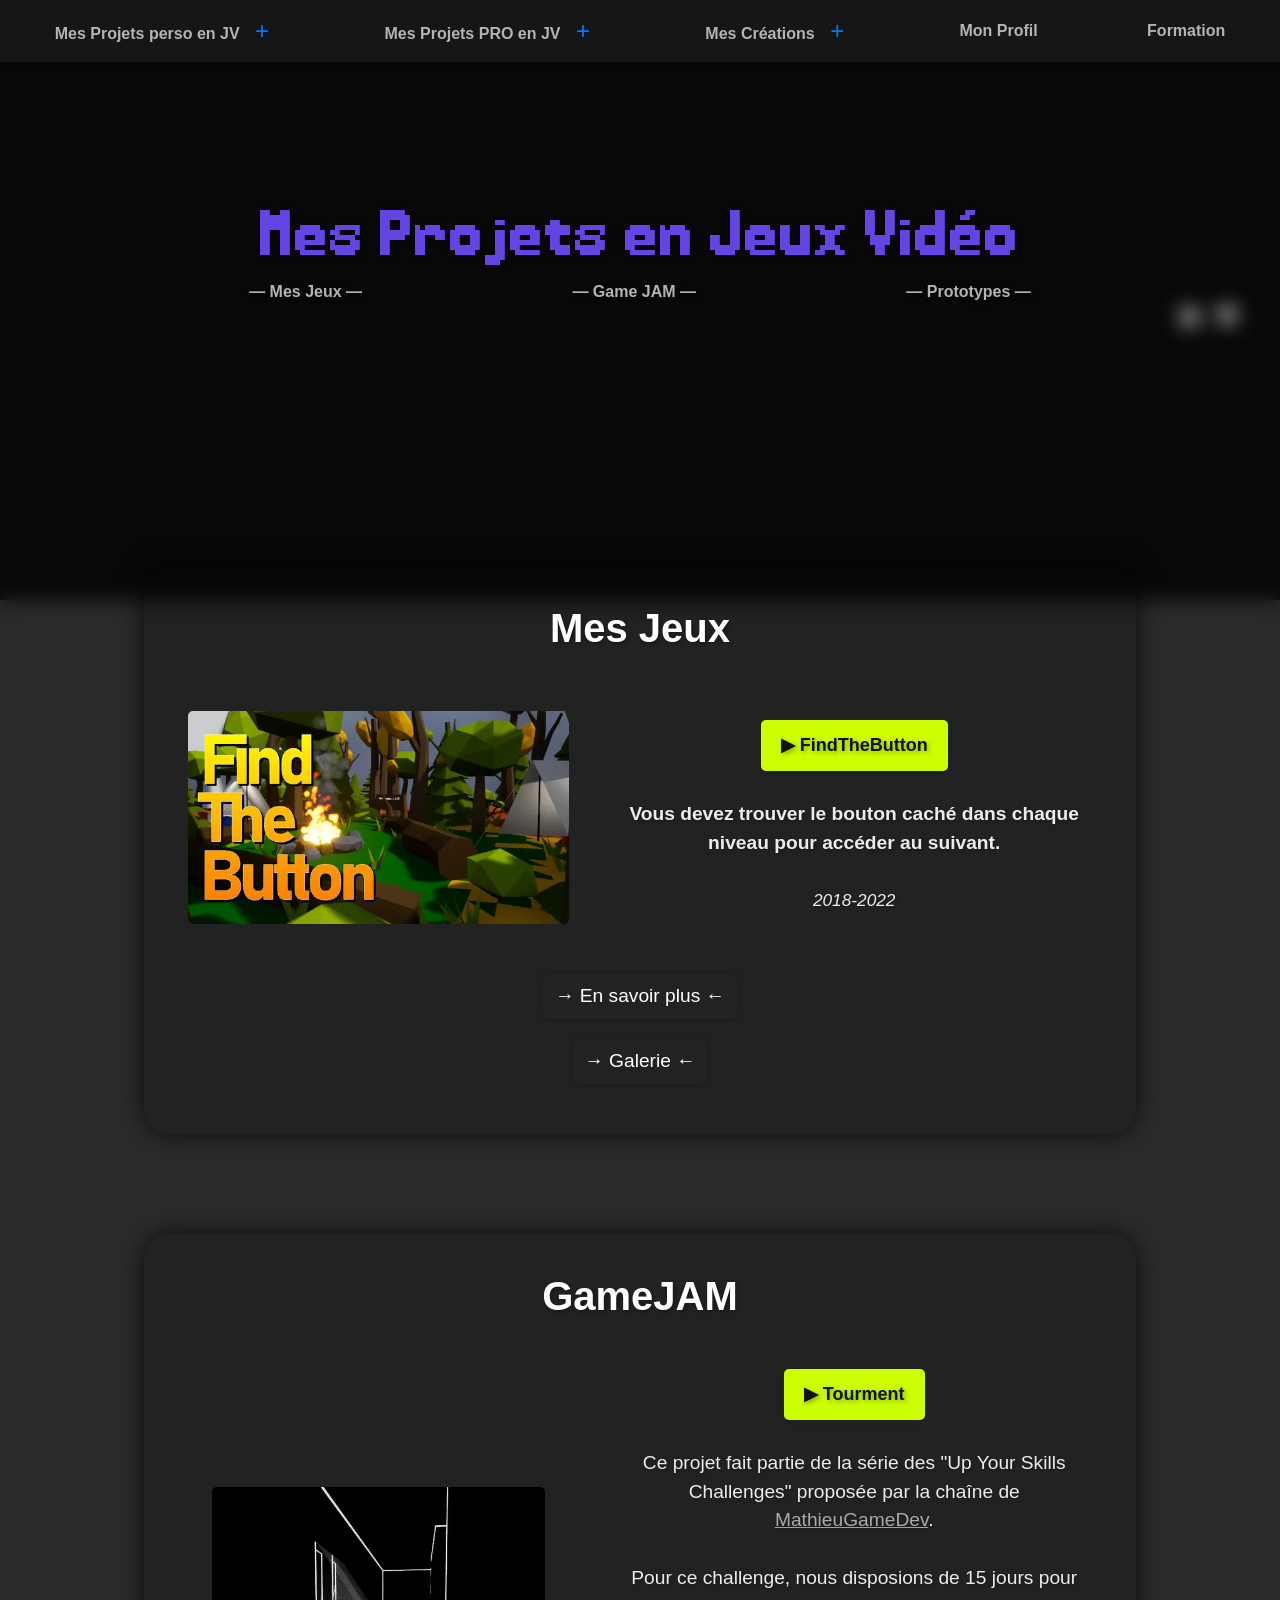
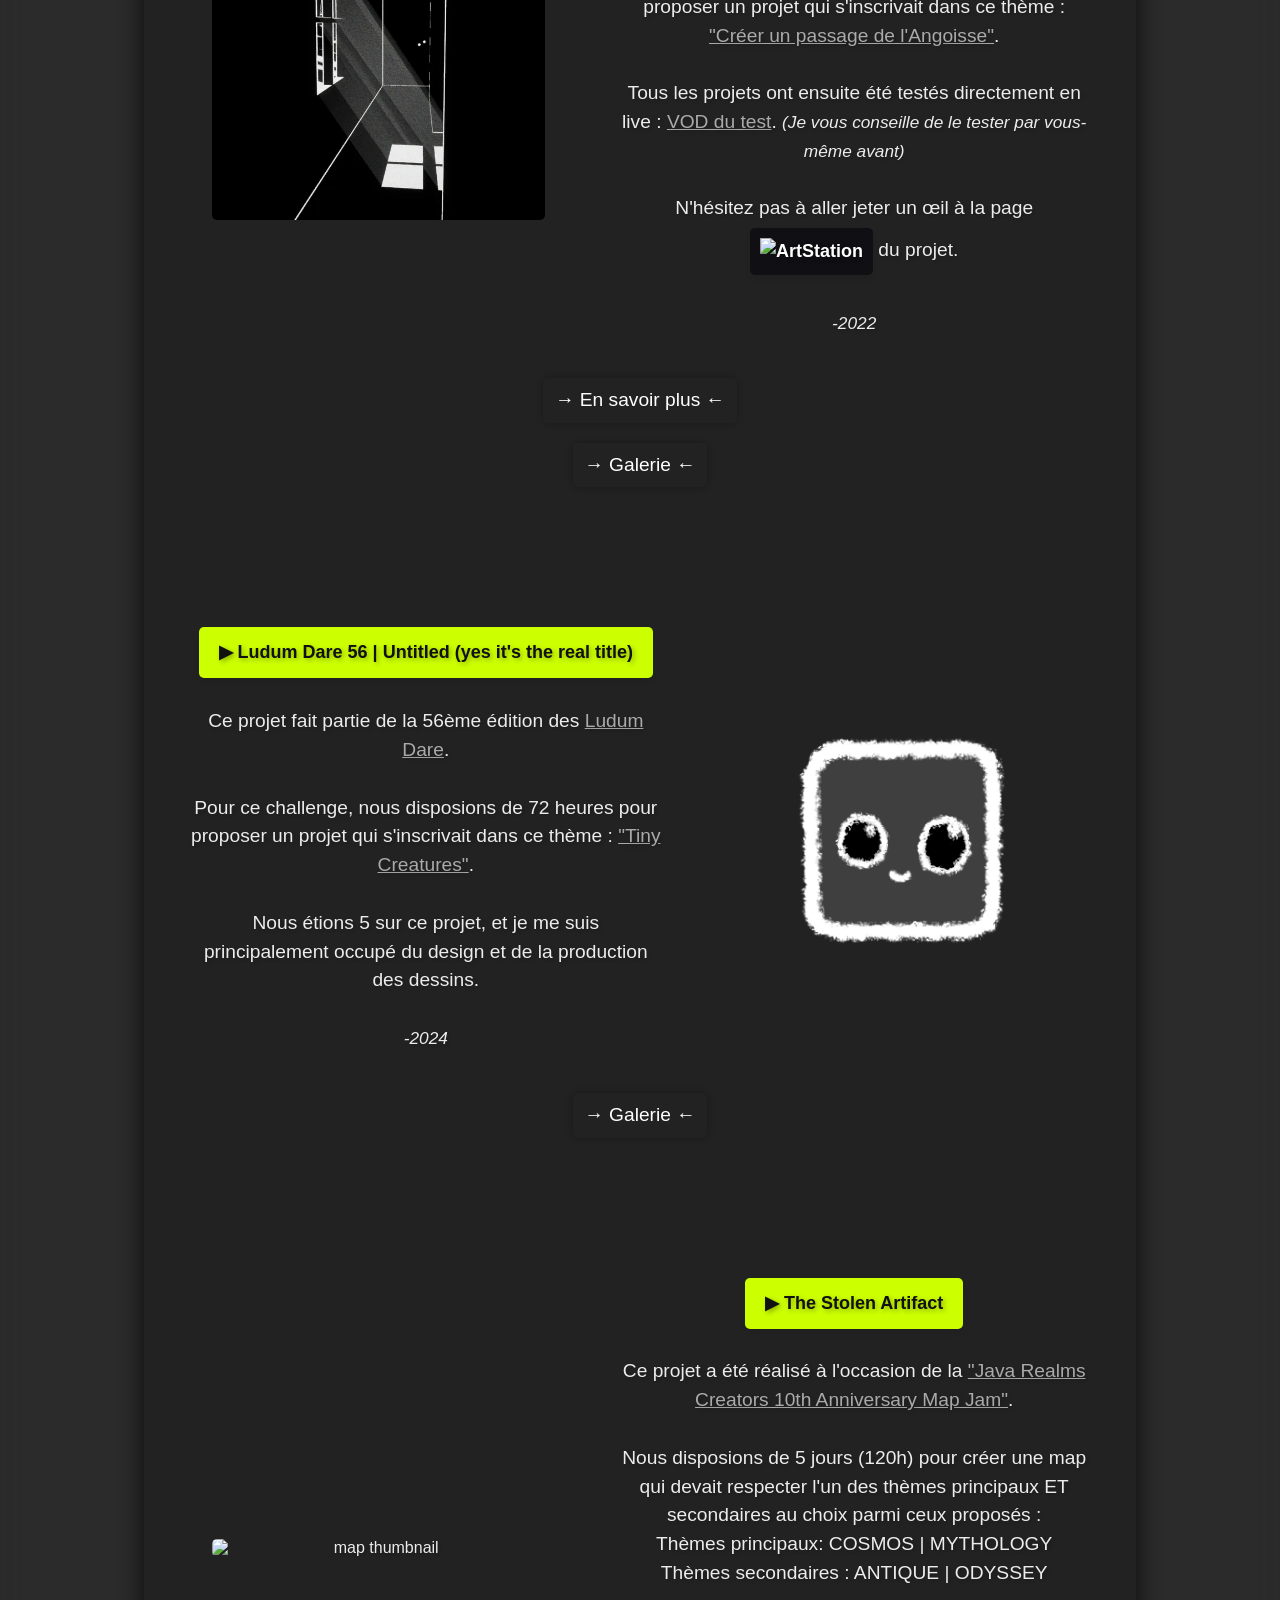
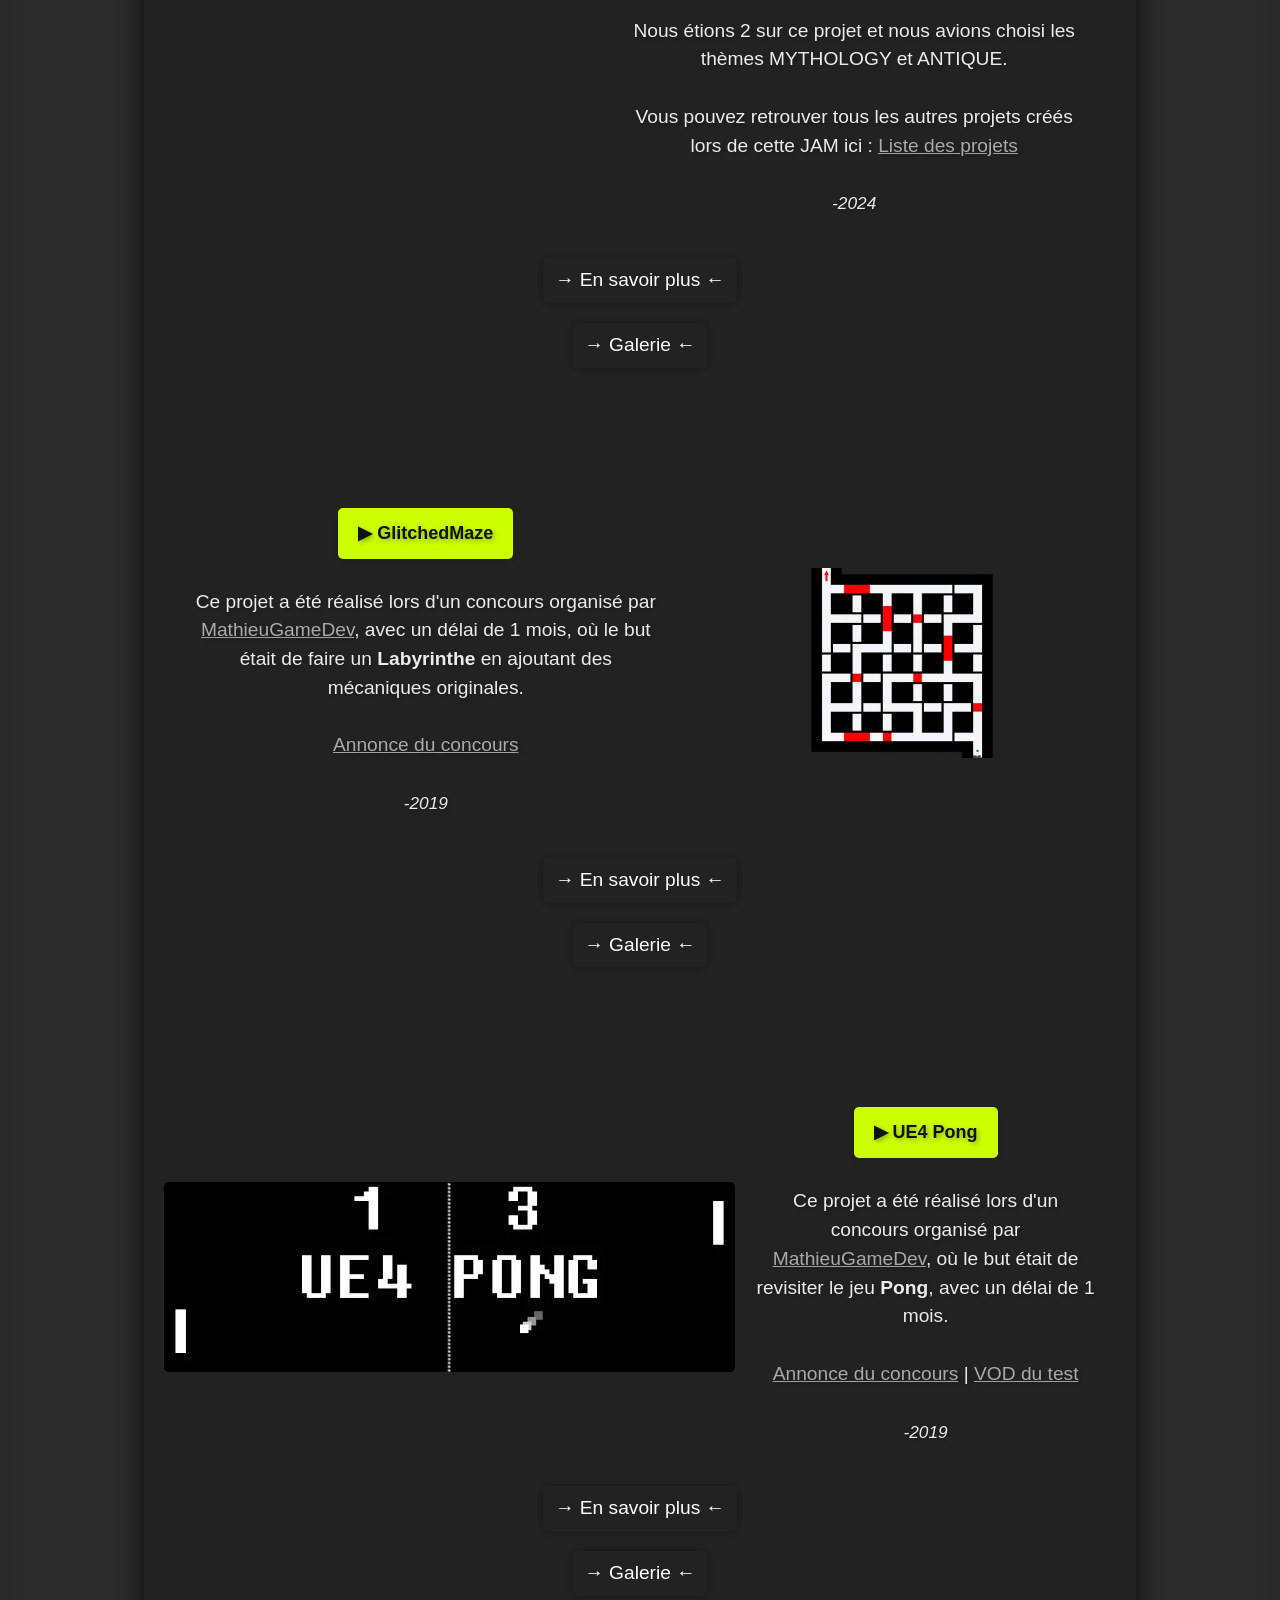
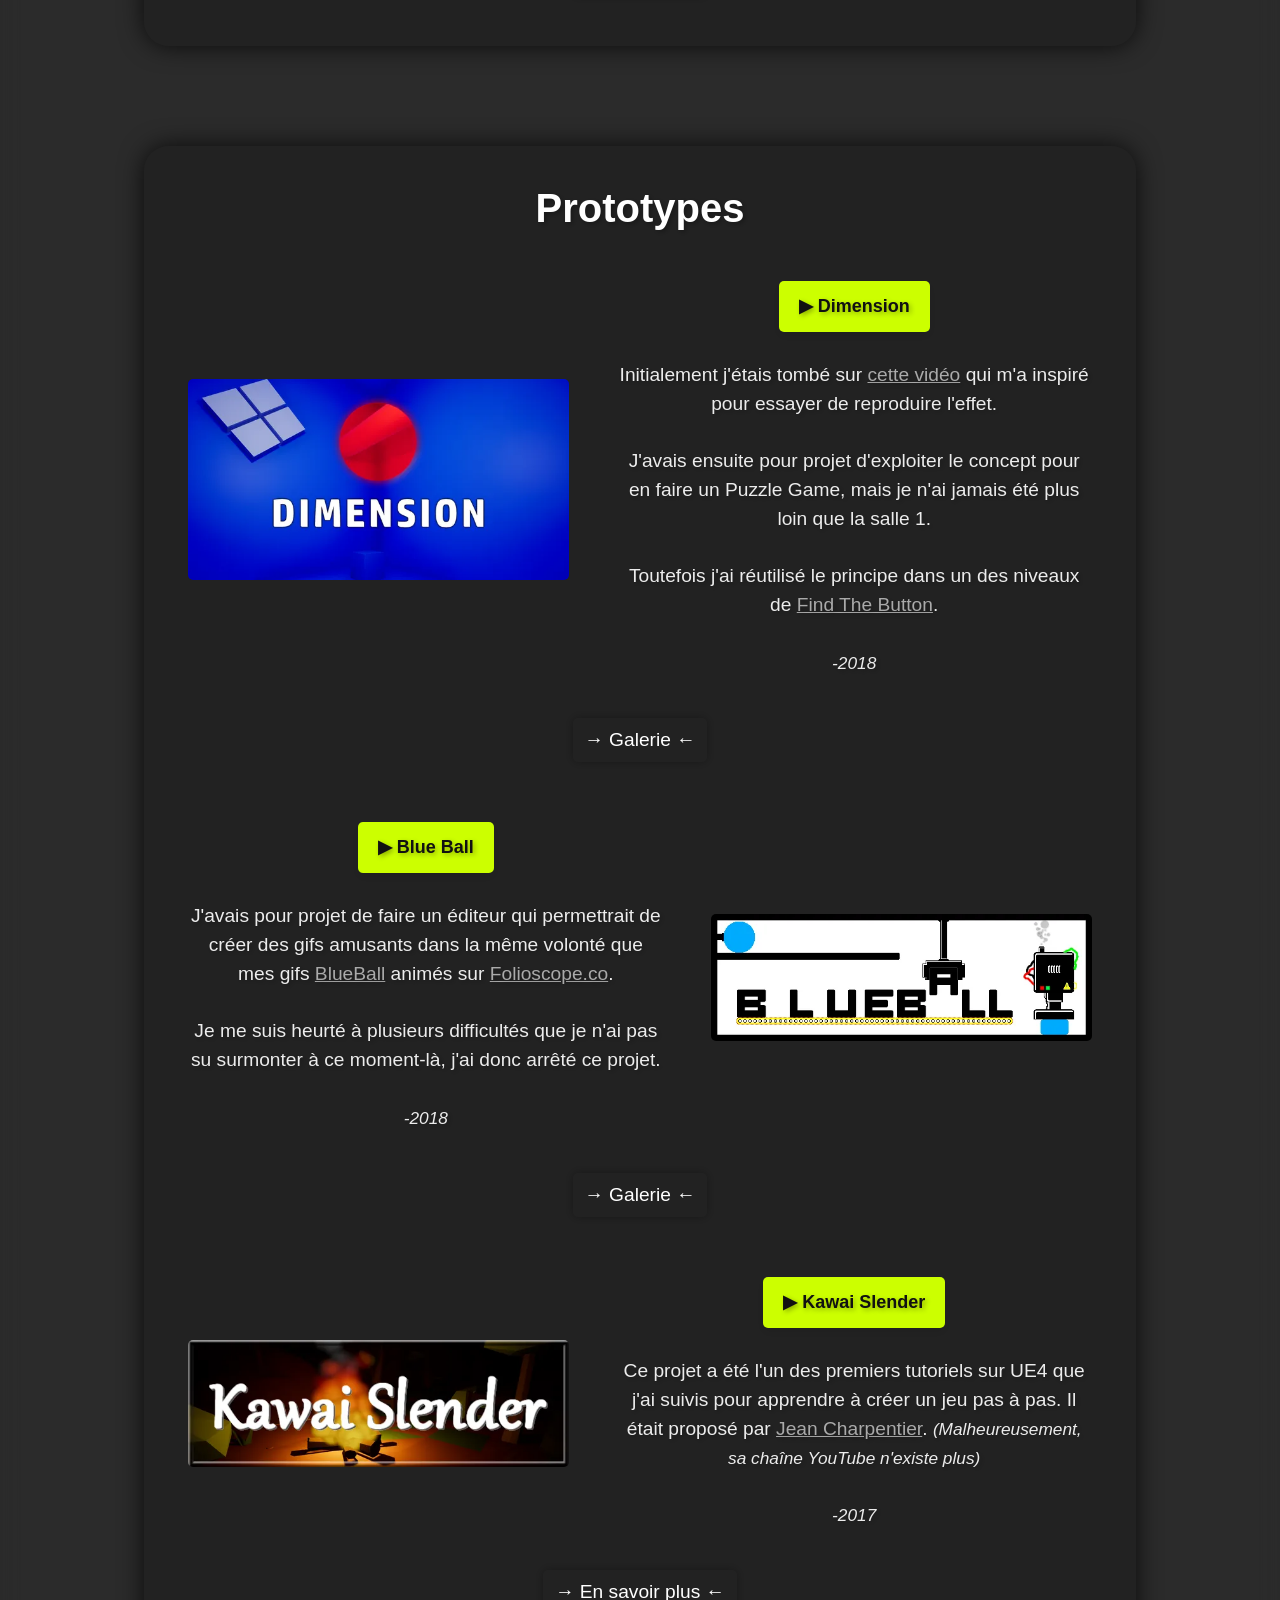
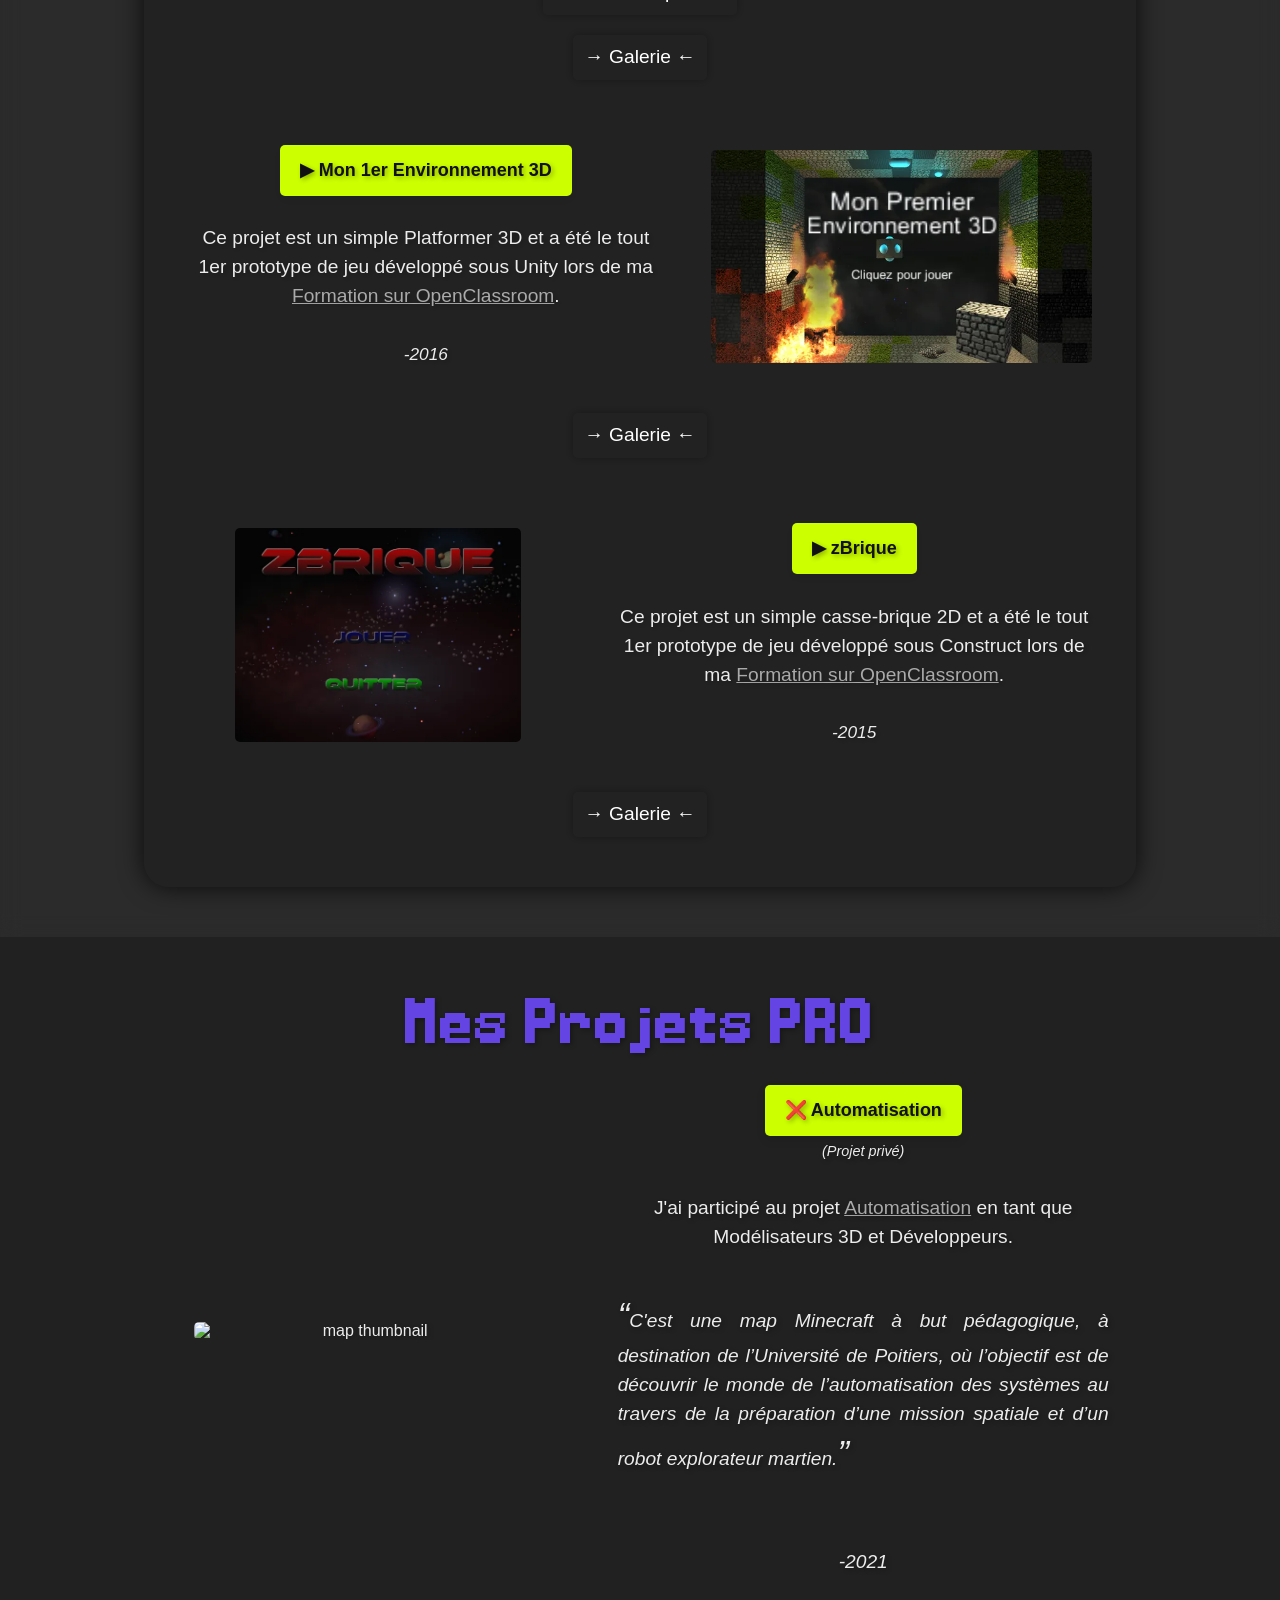
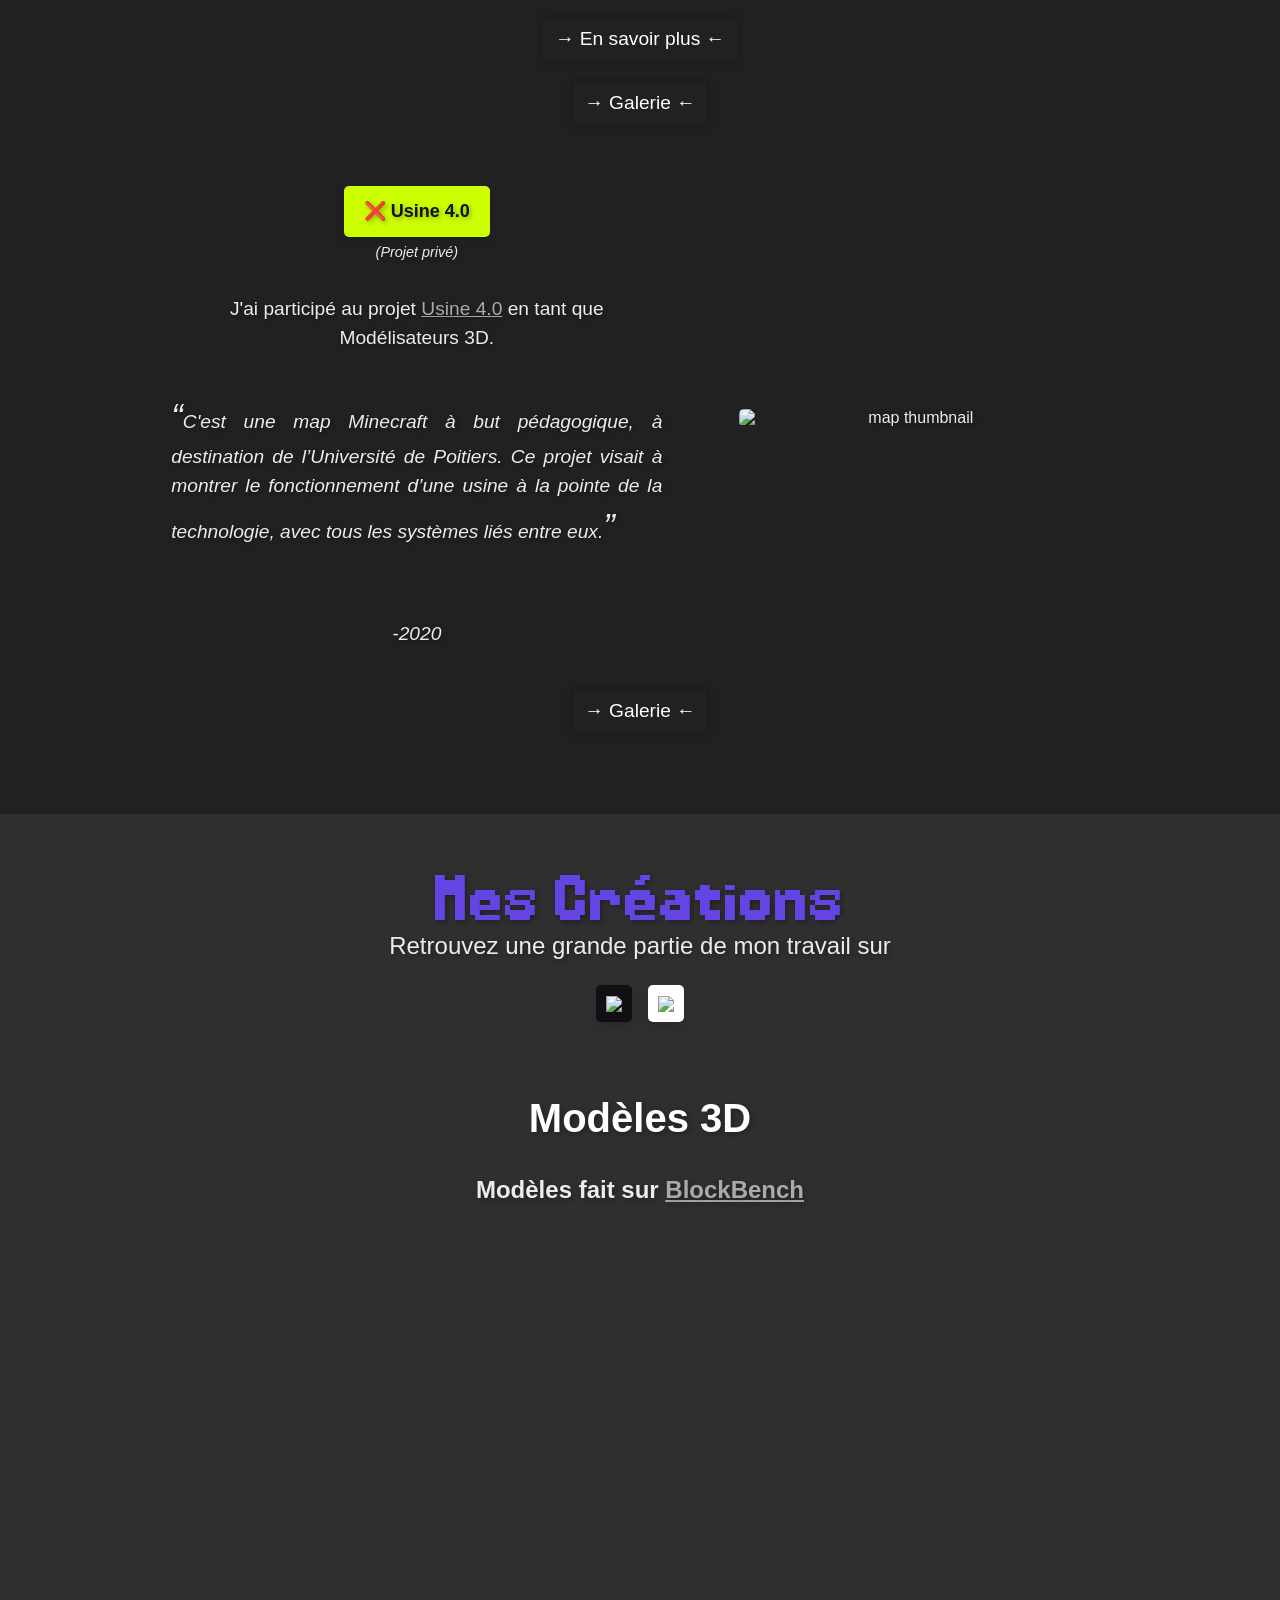
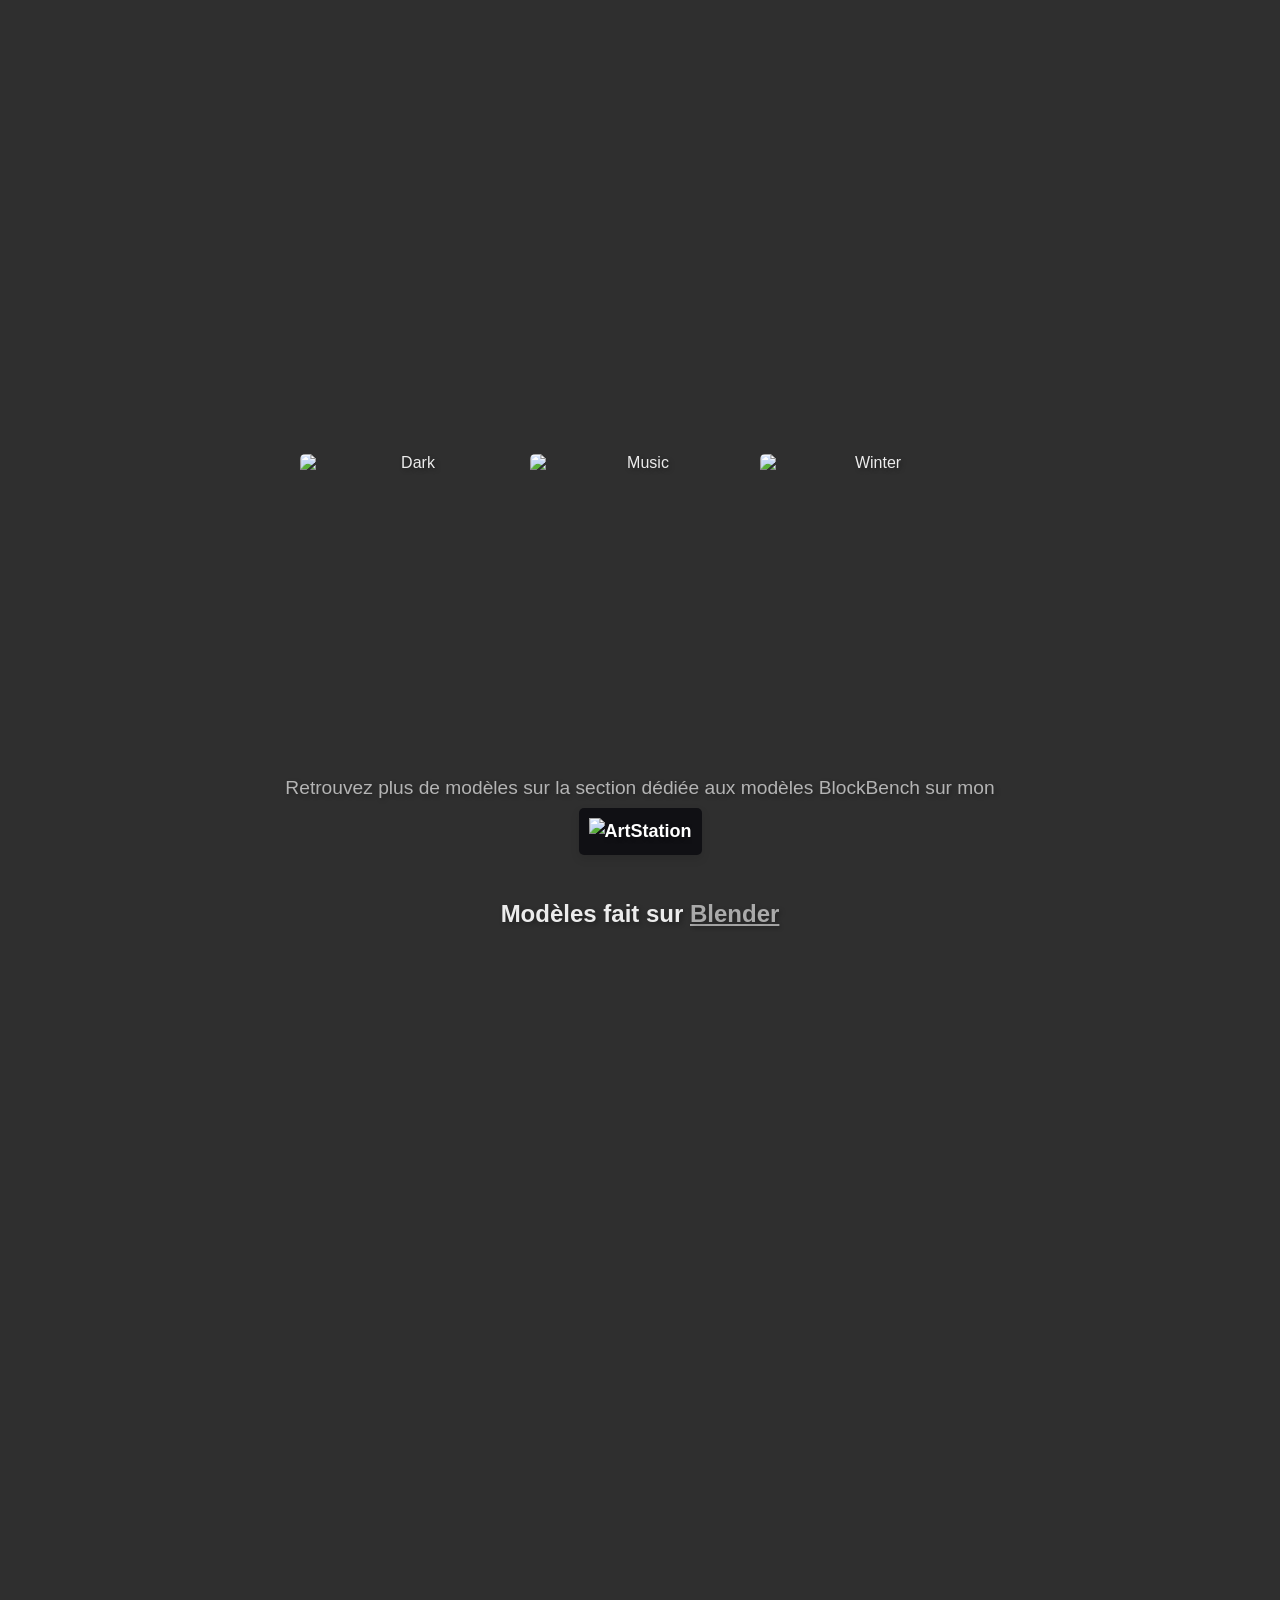
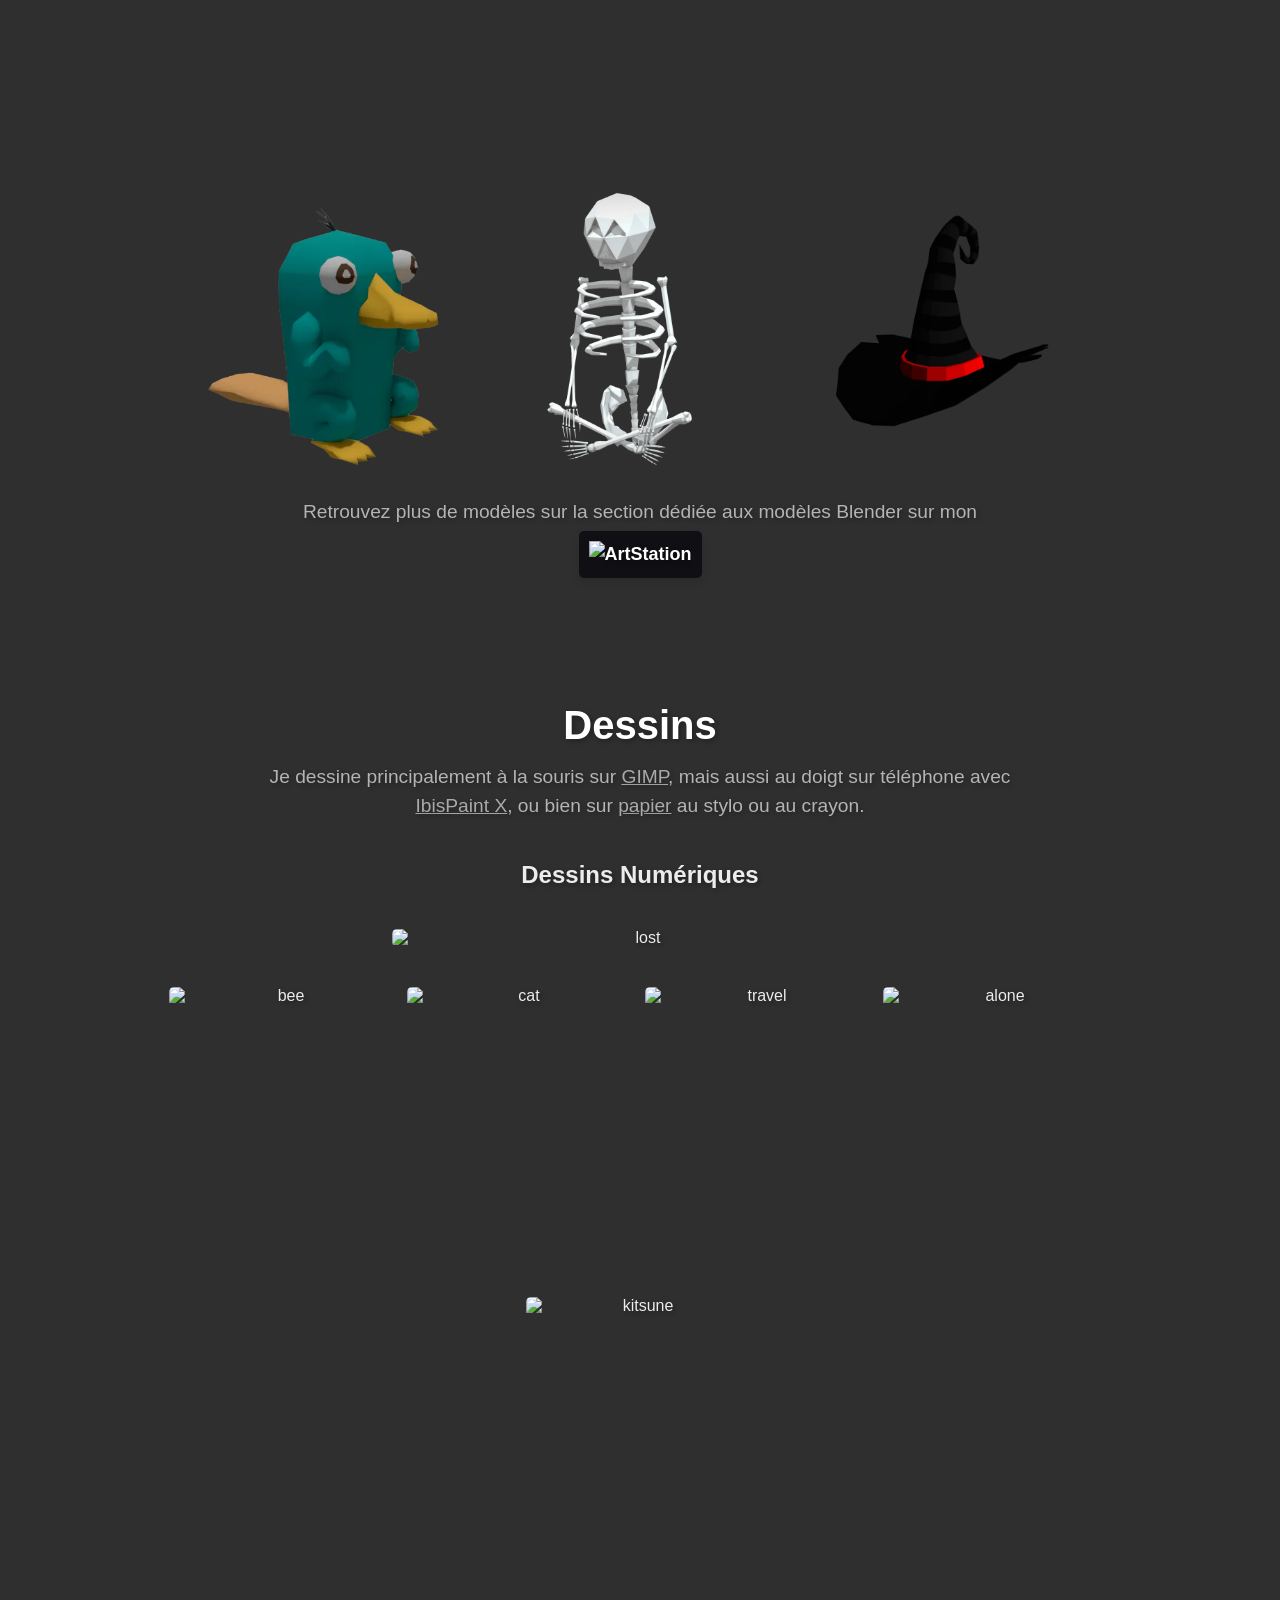
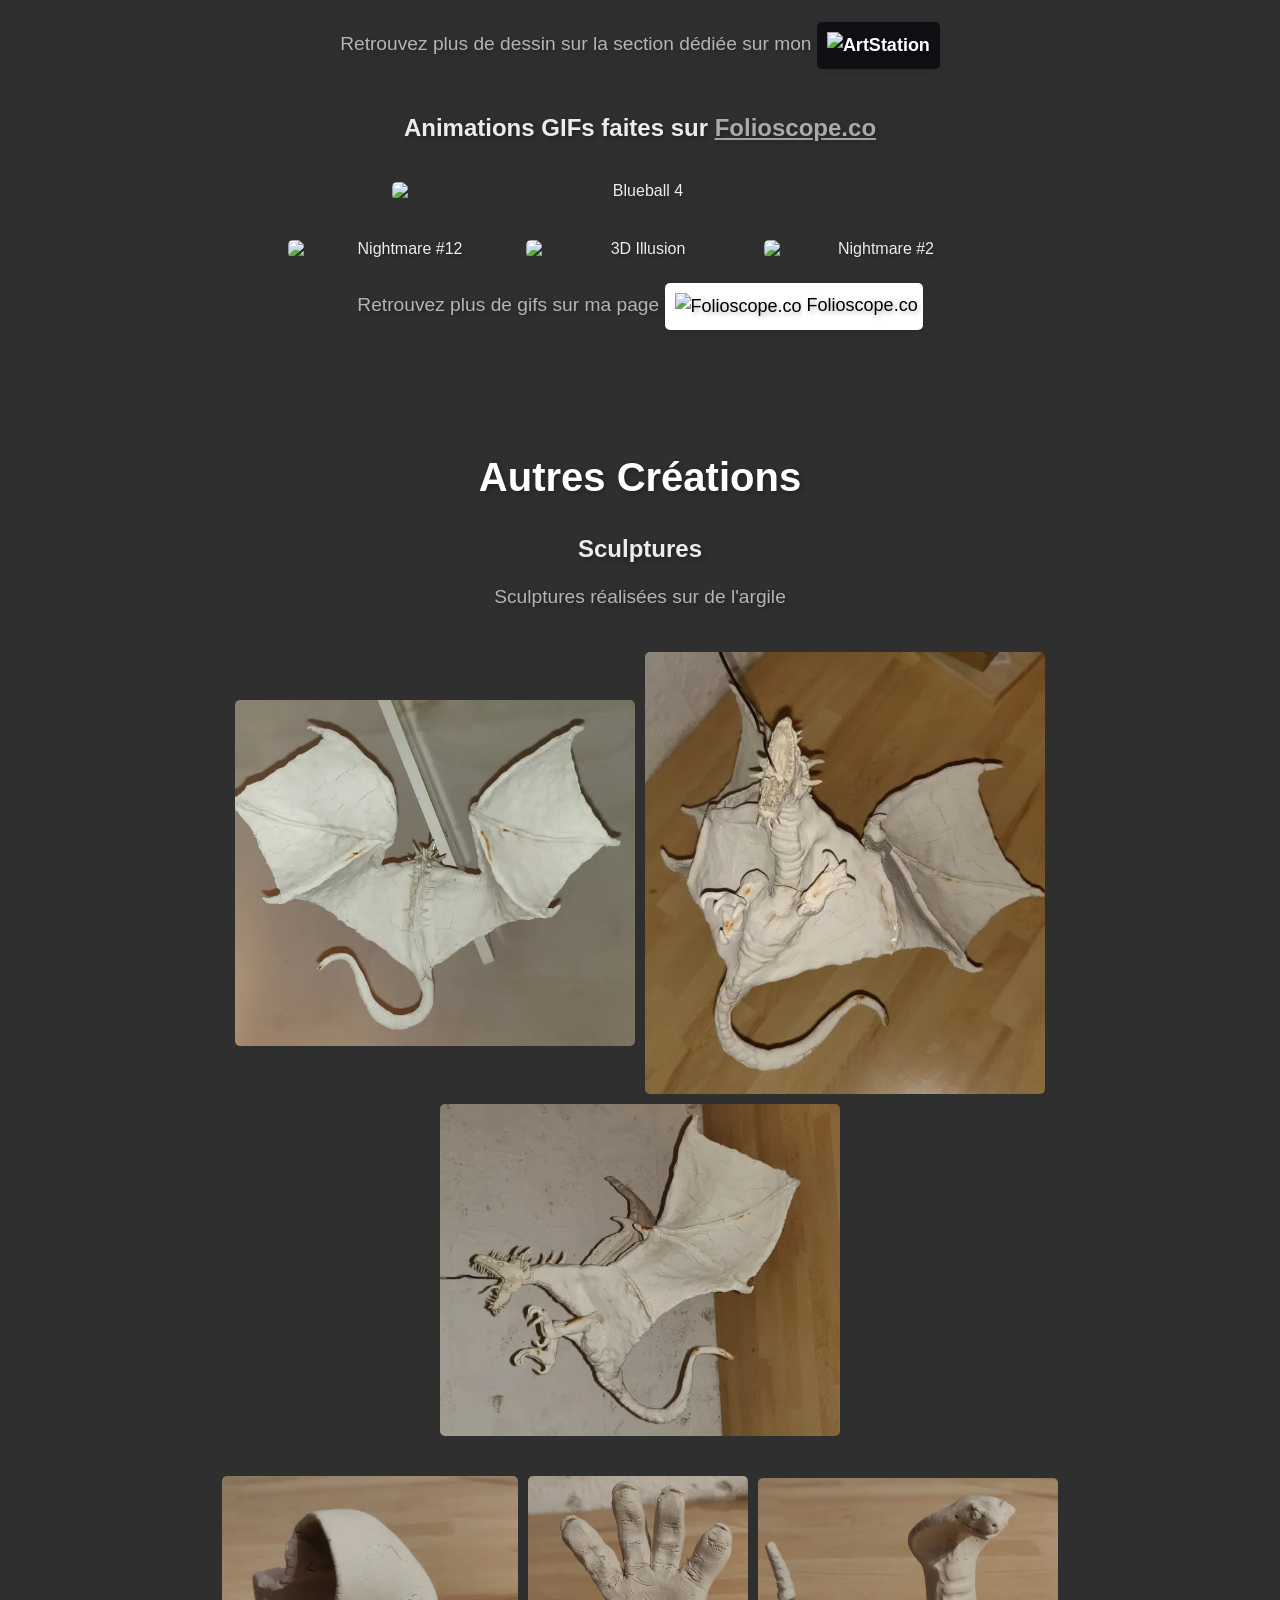
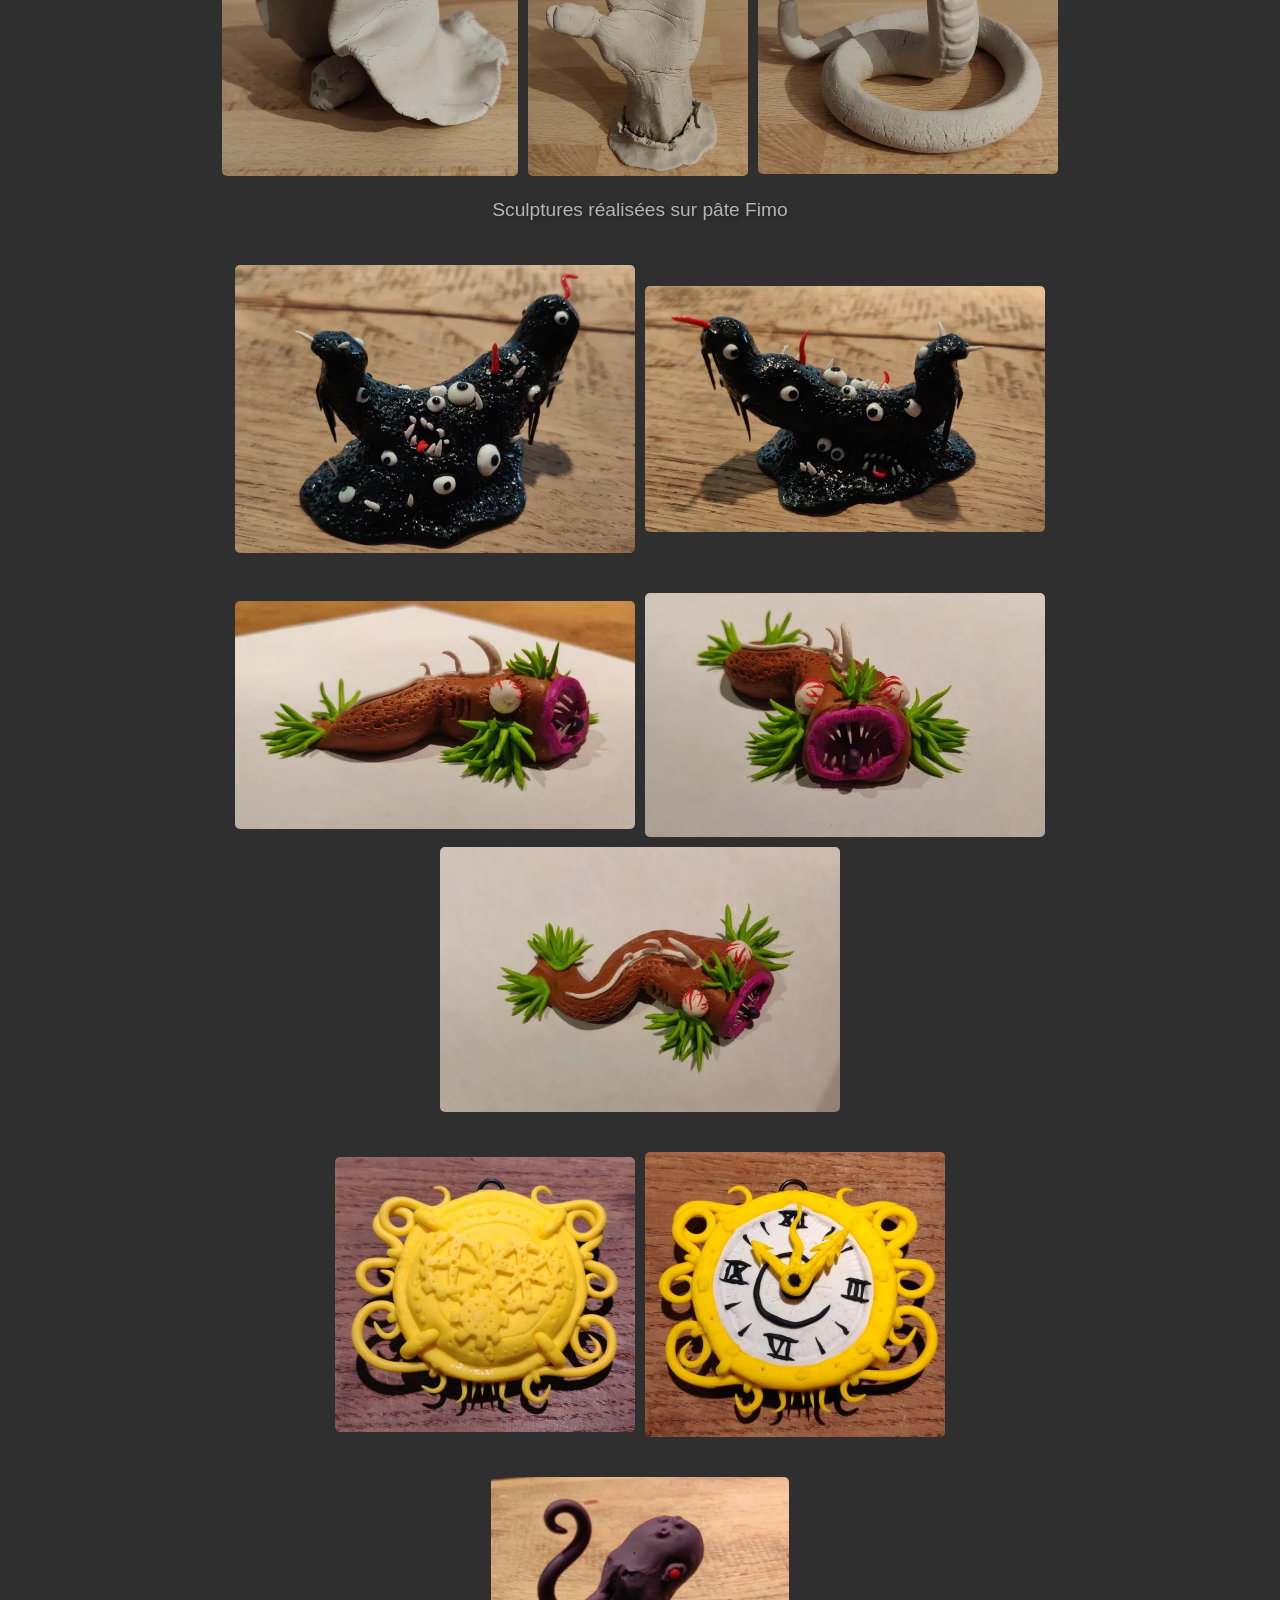
==== commit 69223fd2: "+mecanics for automatisation project" ====
--- a/index.html
+++ b/index.html
@@ -398,7 +398,7 @@
                                     Ensuite, on a découpé chaque zone pour organiser notre village<br>
                                     <img loading="lazy" src="images/projects/the_stolen_artifact/map.webp" data-full="images/projects/the_stolen_artifact/map.png" alt="village organisation" data-width="40" class="img manual-resize image bottom">
                                     <br>
-                                    Et pendant que mon coéquipier s'occupait principalement de la partie technique, je m'affairais sur la partie Build du village ainsi que sur le Resource Pack, avec notamment la modélisation des différents dieux du jeu.<br>
+                                    Et pendant que mon coéquipier s'occupait principalement de la partie technique, je m'affairais sur la partie Build du village ainsi que sur le <a href="https://fr.minecraft.wiki/w/Pack_de_ressources" target="_blank">Resource Pack</a>, avec notamment la modélisation des différents dieux du jeu.<br>
                                     <img loading="lazy" src="images/projects/the_stolen_artifact/gods.png" alt="gods" data-width="30" class="img manual-resize image bottom">
                                     Quand le build fut fini, je me suis également mis sur la programmation des différentes features, notamment le système de téléportation par statue, ou encore l'affichage des textes animés. <i>(la liste est assez floue étant donné qu'on a travaillé ensemble sur le projet entier)</i><br><br>
                                     On aura quand même fini dans les temps, mais sans avoir réellement pu faire tester la map en amont, et cela nous aurait permis de nous rendre compte qu'une étape dans le jeu était trop longue.
@@ -764,11 +764,29 @@
                             <button class="toggle-details"><h3 style="margin: 0">Mécaniques</h3></button>
                             <div class="details">
                                 <p style="text-align: justify;">
-                                    Empty<br>
-                                    <img loading="lazy" src="images/template1.webp" data-full="images/template1.png" alt="template" data-width="40" class="img manual-resize image bottom">
-                                    <br>
-                                    Empty<br>
-                                    <img loading="lazy" src="images/template2.webp" data-full="images/template2.png" alt="template" data-width="25" class="img manual-resize image left" style="margin: 20px;">
+                                    BUT DU JEU :<br>
+                                    On incarne un nouvel employé dans un laboratoire de développement d'outils d'exploration spatiale. Notre rôle sera de programmer des fonctions de base pour un robot explorateur martien.<br>
+                                    <br>
+                                    MÉCANIQUES DE JEU :<br>
+                                    Une première étape est la vérification de la présence des modules sur le Rover. Dans le scénario, un ordinateur va vérifier la présence de ces modules, et certains seront manquants. Ce sera au joueur d'aller dans la salle d'assemblage du Rover pour y placer les modules manquants.
+                                    <br>
+                                    <img loading="lazy" src="images/projects/automatisation/1.png" alt="modules" data-width="40" class="img manual-resize image bottom">
+                                    <br><br>
+                                    Et pour finir, dans le scénario, le joueur doit développer un programme permettant au Rover d'effectuer des actions automatiquement, sans aide à distance.
+                                    <br>
+                                    - Pour cela, il dispose de différents items correspondant à une action<br>
+                                    <img loading="lazy" src="images/projects/automatisation/2.png" alt="tuto action" data-width="25" class="img manual-resize image left" style="margin: 20px;">
+                                    <br>
+                                    - Pour chaque fonction, il devra ensuite disposer les actions nécessaires dans l'ordre demandé afin d'accomplir les différentes tâches. Ces blocs d'actions seront lus les uns après les autres dans un sens de lecture défini.
+                                    <br>
+                                    <img loading="lazy" src="images/projects/automatisation/3.gif" alt="sens de lecture" data-width="25" class="img manual-resize image left" style="margin: 20px;">
+                                    <br>
+                                    - En plus des actions spécifiques au jeu (faire avancer le Rover, le faire tourner, etc.), le joueur va avoir accès à des fonctions basiques de programmation, telles que les "boucles" et les conditions "si" et "sinon", et un journal de log permettant de suivre sa progression et de l'aider sur ses erreurs.
+                                    <br>
+                                    <img loading="lazy" src="images/projects/automatisation/4.png" alt="fonction" data-width="40" class="img manual-resize image left" style="margin: 20px;">
+                                    <img loading="lazy" src="images/projects/automatisation/5.png" alt="logs" data-width="25" class="img manual-resize image left" style="margin: 20px;">
+                                    <br>
+
                                 </p>
                             </div>
                             
@@ -776,7 +794,18 @@
                             <button class="toggle-details"><h3 style="margin: 0">Conception</h3></button>
                             <div class="details">
                                 <p style="text-align: justify;">
-                                    Empty
+                                    Dans la partie <a href="https://fr.minecraft.wiki/w/Pack_de_ressources" target="_blank">Resource Pack</a>, on a eu quelques modèles à faire, notamment le Rover ou encore les icônes des blocs de programmation.<br>
+                                    <br>
+                                    Pour la partie technique, nous avons utilisé le système de programmation intégré dans Minecraft, à savoir les fonctions avec les <a href="https://fr.minecraft.wiki/w/Pack_de_donn%C3%A9es" target="_blank">Data Pack</a>.<br>
+                                    <br>
+                                    Pour toute la partie scénario, j'ai fait un système permettant d'enregistrer les déplacements du joueur pour ensuite créer des chemins à faire emprunter au NPC lors de la visite.<br>
+                                    Les joueurs devaient seulement suivre le NPC et se rendre aux différents checkpoints pour passer à la suite de l'histoire.<br>
+                                    <br>
+                                    Pour la partie programmation, on s'est inspiré de Scratch comme logique de programmation pour faire un ensemble de blocs d'actions à mettre les uns à la suite des autres. Et on a reproduit ça dans Minecraft en utilisant l'inventaire d'un coffre comme interface, et les items comme blocs imbriquables.<br>
+                                    <img loading="lazy" src="images/projects/automatisation/6.png" alt="modules" data-width="40" class="img manual-resize image bottom">
+                                    <br>
+                                    Pour le test final du Rover, on a également fait en sorte de positionner la hauteur de chaque roue indépendamment les unes des autres, et de régler l'orientation du Rover, de telle sorte que celui-ci puisse monter et descendre des blocs sans passer au travers.
+
                                 </p>
                             </div>
                         </div>
